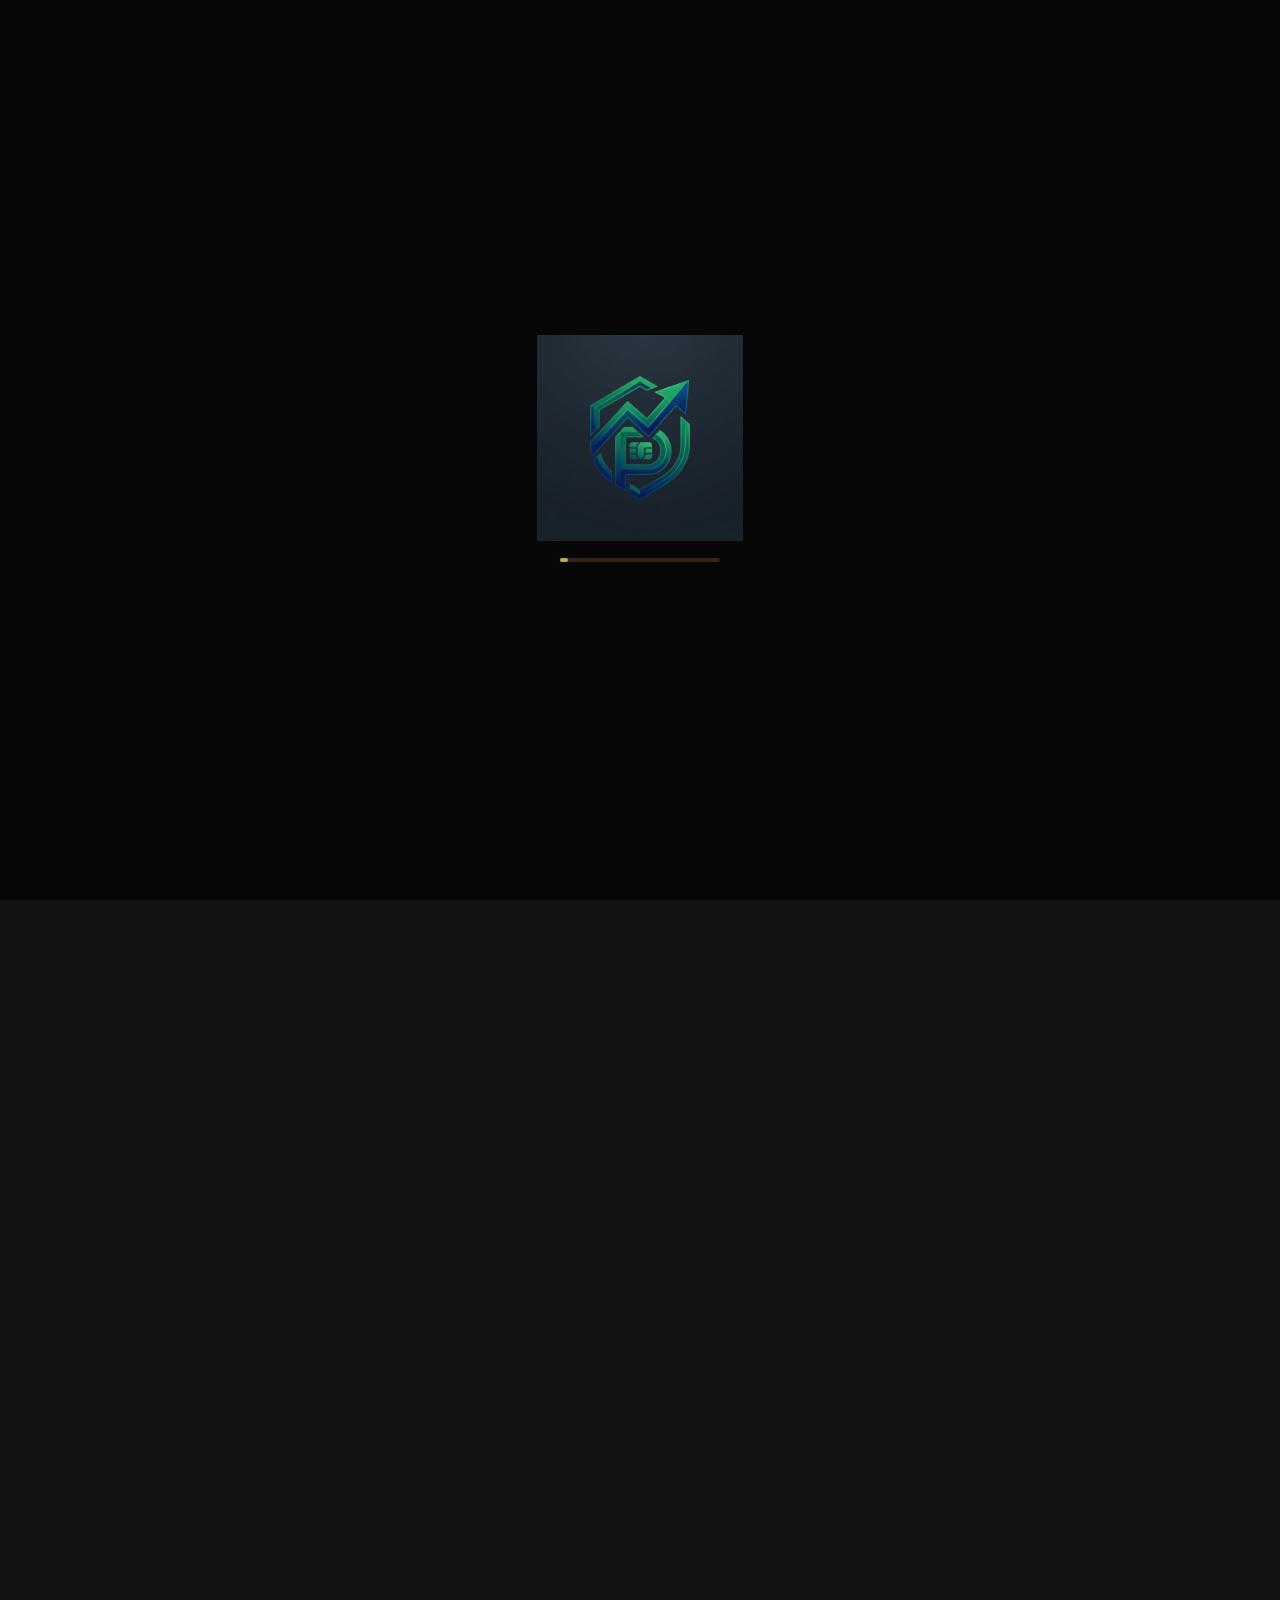
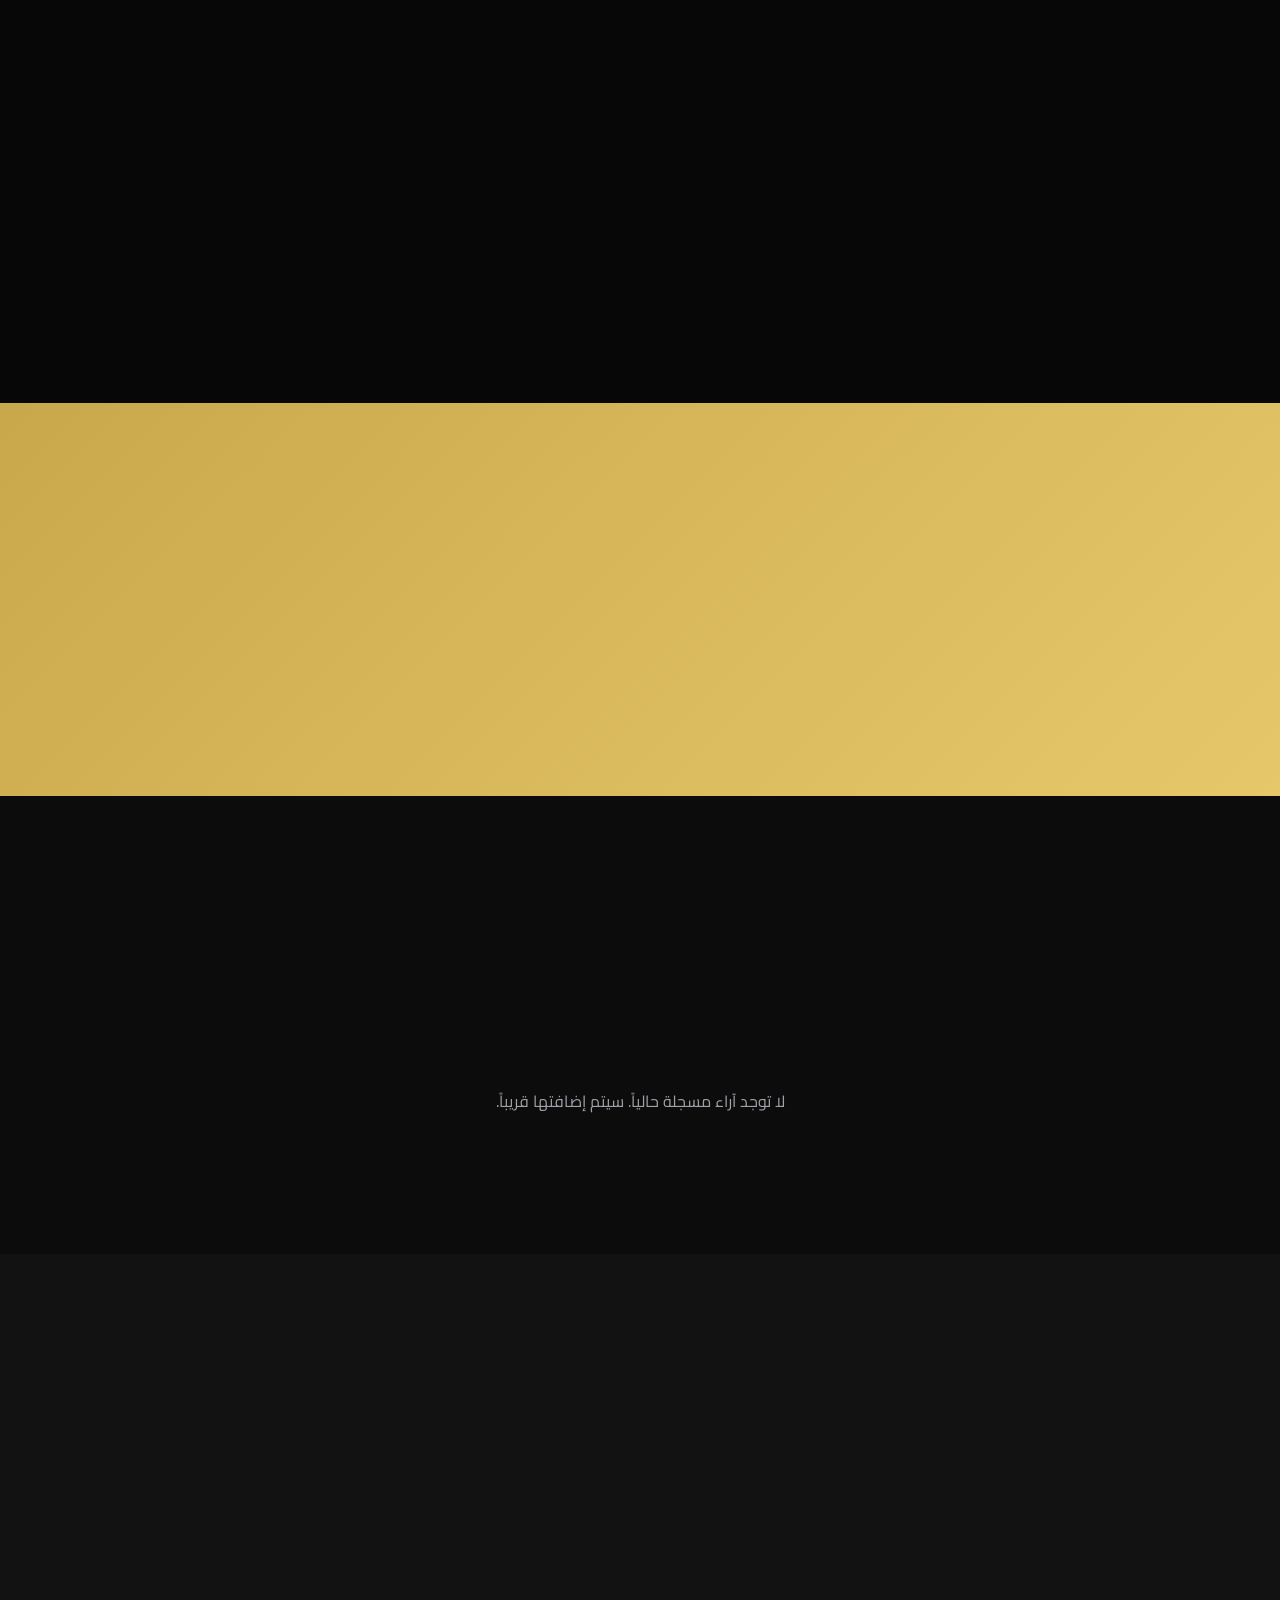
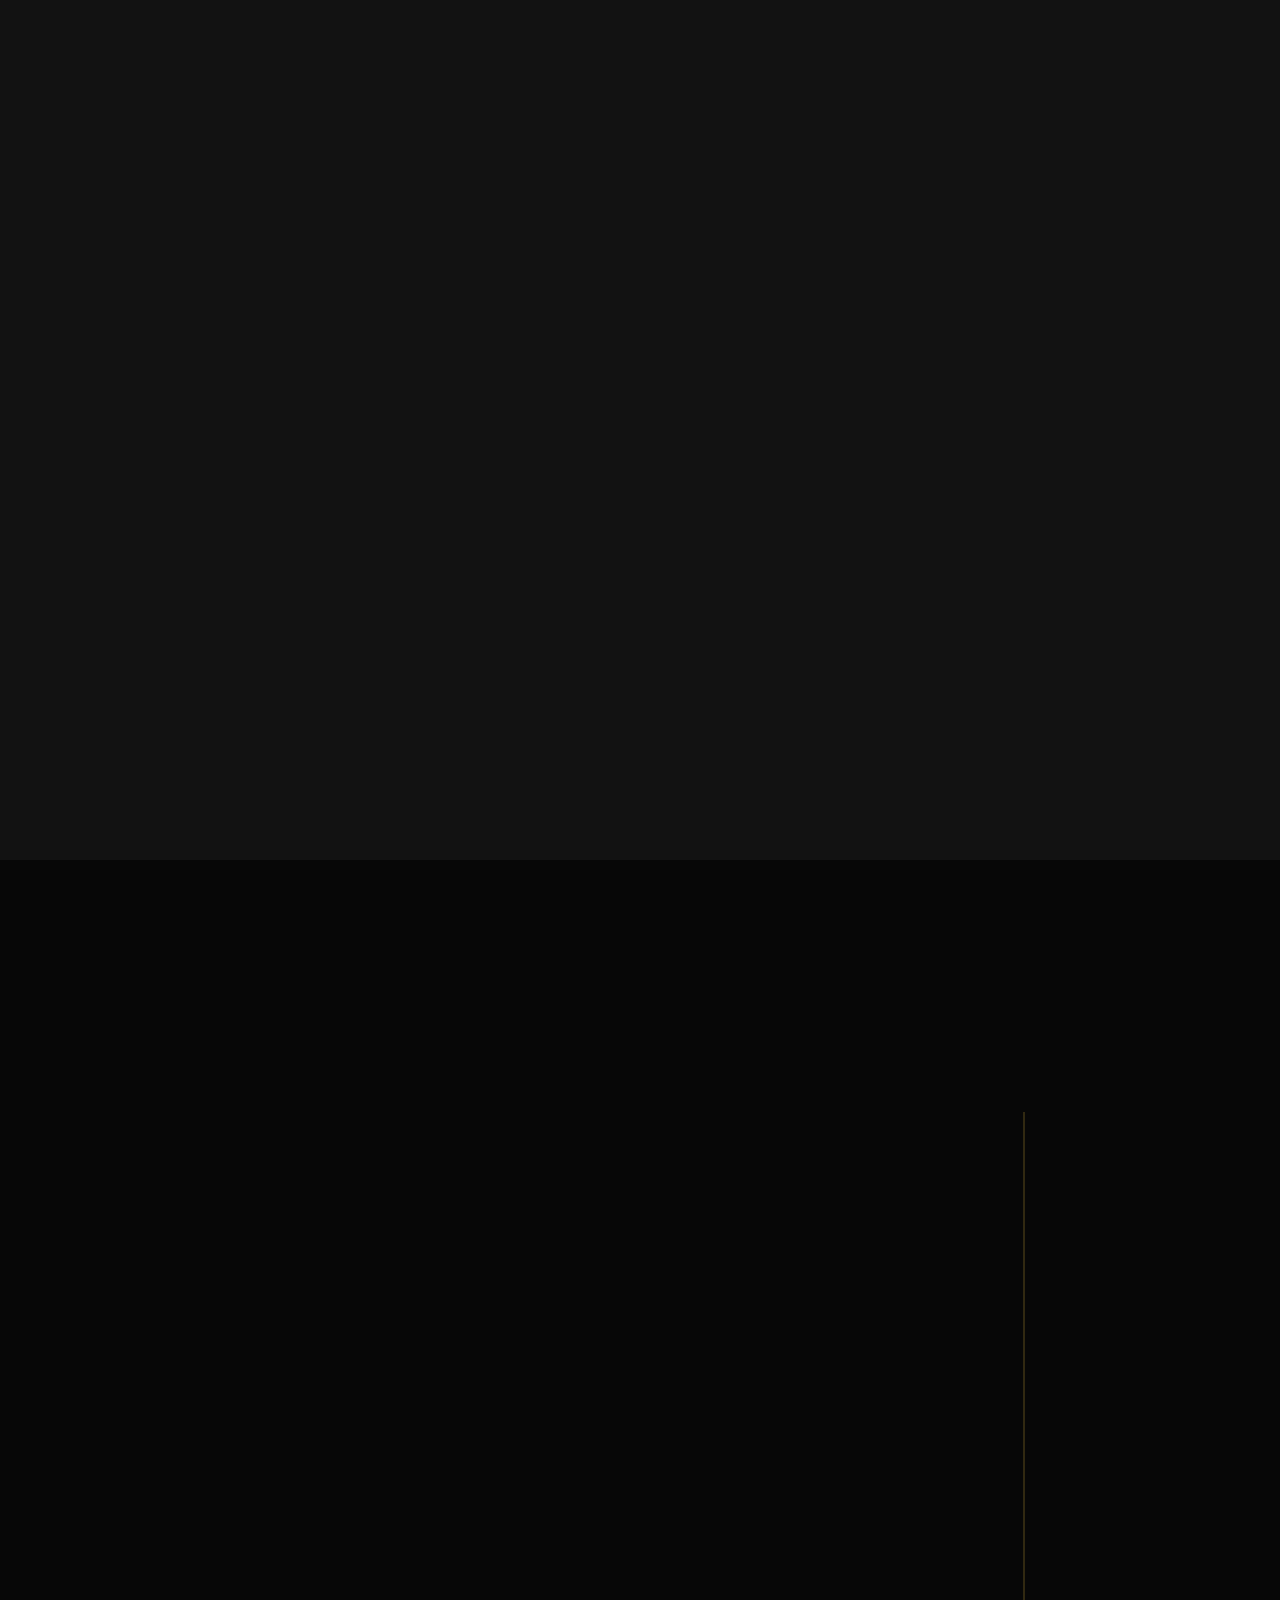
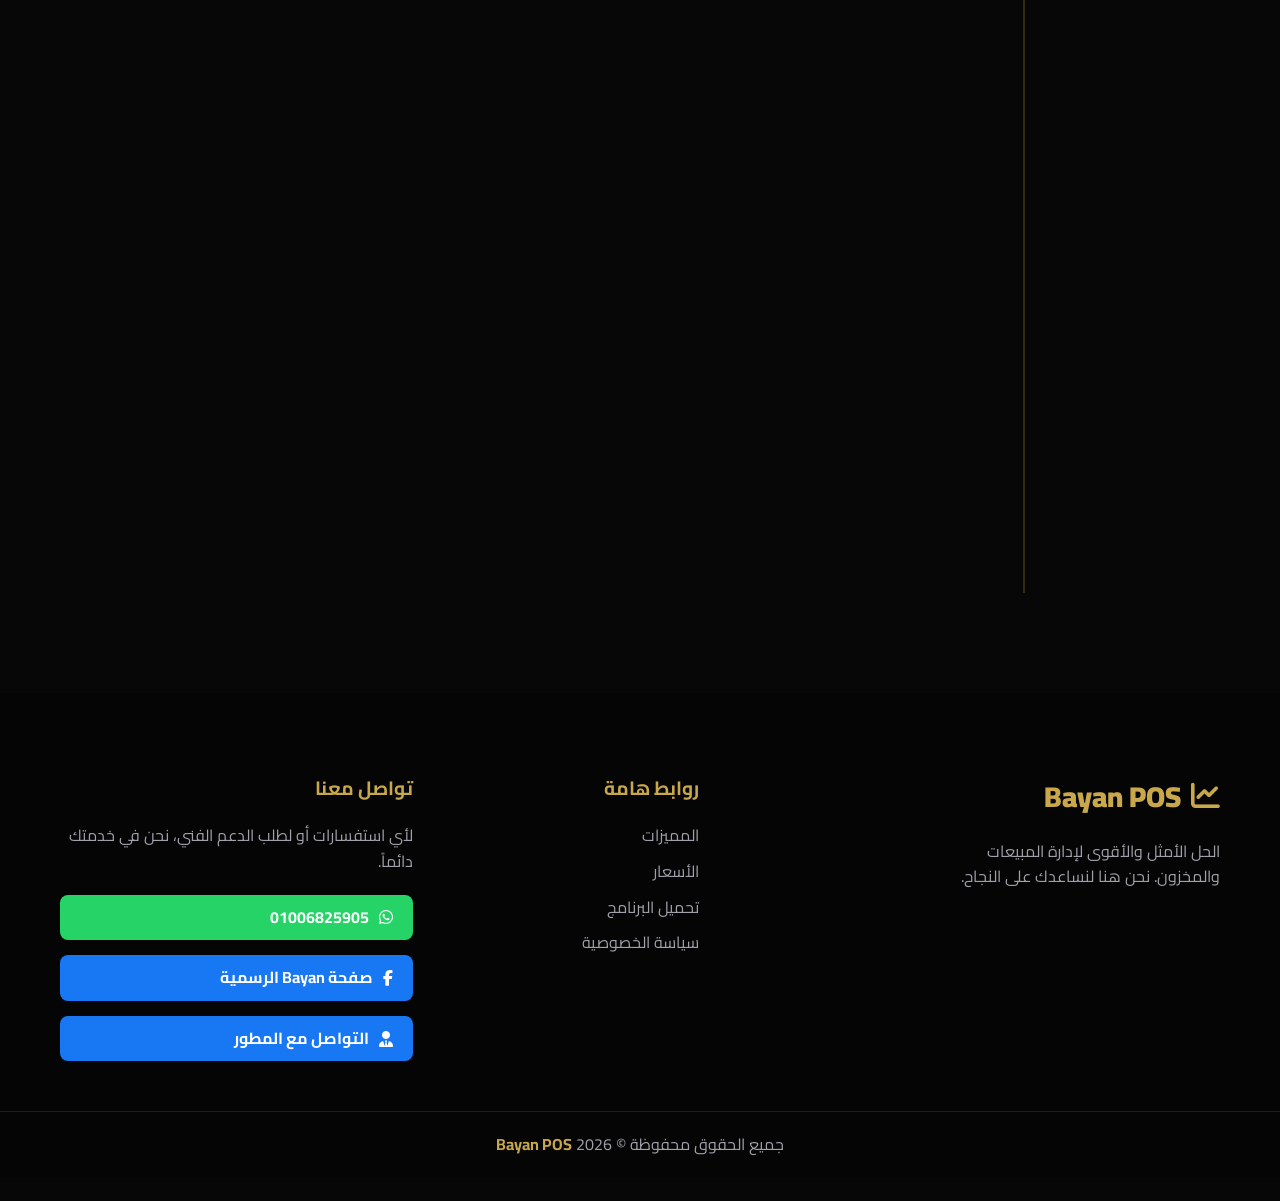
==== index.html @ c4ba43f7 "Add files via upload" ====
<!DOCTYPE html>
<html lang="ar" dir="rtl">

<head>
    <meta charset="UTF-8">
    <meta name="viewport" content="width=device-width, initial-scale=1.0">
    <title>Bayan POS | نظام الكاشير وإدارة الأعمال الأقوى</title>
    <link rel="stylesheet" href="style.css?v=2">
    <link href="https://fonts.googleapis.com/css2?family=Cairo:wght@400;600;800;900&display=swap" rel="stylesheet">
    <link rel="stylesheet" href="https://cdnjs.cloudflare.com/ajax/libs/font-awesome/6.4.0/css/all.min.css">

    <!-- Google tag (gtag.js) -->
    <script async src="https://www.googletagmanager.com/gtag/js?id=G-M8Q3DVTP42"></script>
    <script>
        window.dataLayer = window.dataLayer || [];
        function gtag(){dataLayer.push(arguments);}
        gtag('js', new Date());

        gtag('config', 'G-M8Q3DVTP42');
    </script>
</head>

<body>

    <!-- Preloader -->
    <div class="preloader" id="preloader">
        <div class="loader-content">
            <img src="images/bayan_logo.png" alt="Bayan POS Logo" class="loader-logo">
            <div class="loader-bar"></div>
        </div>
    </div>

    <!-- Top Announcement Bar -->
    <div class="top-announcement-bar" style="background: linear-gradient(90deg, #5e3370, #10b981); color: white; text-align: center; padding: 10px 15px; font-weight: bold; font-size: 0.95rem; display: flex; align-items: center; justify-content: center; gap: 10px; box-shadow: 0 4px 15px rgba(0,0,0,0.2);">
        <span>🚀 <strong>نسخة الويندوز v1.0.1 المستقرة والعملية 100% متوفرة الآن!</strong> نوصي بها لتجربة كاشير احترافية وسريعة بدون إنترنت مع تحديثات تلقائية دورية مباشرة.</span>
        <a href="#downloadModal" class="download-btn" data-platform="windows" style="background: #fbbf24; color: #1e293b; padding: 4px 14px; border-radius: 20px; text-decoration: none; font-size: 0.85rem; font-weight: 900; box-shadow: 0 2px 8px rgba(0,0,0,0.2); cursor: pointer;">تحميل الويندوز 💻</a>
    </div>

    <!-- Navbar -->
    <nav class="navbar">
        <div class="container nav-container">
            <div class="logo">
                <img src="images/bayan_logo.png" alt="شعار بيان" class="nav-logo-img">
                <span dir="ltr">Bayan <span>POS</span></span>
            </div>
            <ul class="nav-links">
                <li><a href="#features">المميزات</a></li>
                <li><a href="#screens">صور البرنامج</a></li>
                <li><a href="#pricing">الباقات والأسعار</a></li>
                <li><a href="#reviews">آراء العملاء</a></li>
                <li><a href="#faq">الأسئلة الشائعة</a></li>
                <li><a href="#roadmap">مراحل التطوير</a></li>
                <li><a href="#contact">التواصل</a></li>
            </ul>
            <div class="nav-actions">
                <button id="themeToggle" class="theme-toggle-btn" title="تغيير وضع الإضاءة">
                    <i class="fa-solid fa-moon"></i>
                </button>
                <div class="mobile-menu-btn">
                    <i class="fa-solid fa-bars"></i>
                </div>
            </div>
        </div>
    </nav>

    <!-- Hero Section -->
    <header class="hero" id="home">
        <div class="container hero-container">
            <div class="hero-content">
                <div class="badge" style="background: linear-gradient(90deg, rgba(94,51,112,0.2), rgba(16,185,129,0.2)); border: 1px solid #10b981; color: #10b981; font-weight: 800; font-size: 0.95rem; padding: 6px 16px; border-radius: 20px;">🚀 الإصدار الجديد 1.0.1 (المستقر متاح الآن) - تم التحديث اليوم 22/7/2026 ✨</div>
                <h1><span class="gold-title">نظام كاشير وإدارة أعمال</span> <span>متكامل واحترافي</span></h1>
                <p>إدارة مبيعاتك، مخازنك، حسابات الموردين والعملاء، وتقارير أرباحك في مكان واحد. Bayan POS هو خيارك
                    الأمثل لتنمية نشاطك التجاري بكل سهولة وسرعة.</p>
                <div class="hero-buttons">
                    <a href="#" class="btn-primary btn-large btn-purple-glow download-btn" data-platform="windows"><i class="fa-solid fa-download"></i> تحميل نسخة الويندوز المستقرة</a>
                </div>
            </div>
            <div class="hero-image">
                <div class="glass-mockup promo-banner">
                    <img src="images/dashboard_new.png" alt="Bayan POS Dashboard">
                </div>
            </div>
        </div>
    </header>

    <!-- Features Section -->
    <section class="features" id="features">
        <div class="container">
            <div class="section-title">
                <h2>لماذا تختار <span>Bayan POS</span>؟</h2>
                <p>كل ما تحتاجه لإدارة نشاطك التجاري بدقة وبدون تعقيد</p>
            </div>
            <div class="features-grid">
                <div class="feature-card">
                    <div class="icon-wrapper"><i class="fa-solid fa-cash-register"></i></div>
                    <h3>مبيعات سريعة وسلسة</h3>
                    <p>شاشة بيع ذكية وسريعة الاستجابة تمكنك من تسجيل طلباتك وإتمام عمليات البيع في ثوانٍ معدودة، حتى في
                        أوقات الذروة.</p>
                </div>
                <div class="feature-card">
                    <div class="icon-wrapper"><i class="fa-solid fa-boxes-stacked"></i></div>
                    <h3>إدارة مخزون دقيقة</h3>
                    <p>تتبع دقيق لحركة الأصناف، تنبيهات بالنواقص، وتقارير جرد شاملة تضمن لك عدم توقف عملك أو فقدان أي
                        بضاعة.</p>
                </div>
                <div class="feature-card">
                    <div class="icon-wrapper"><i class="fa-solid fa-users"></i></div>
                    <h3>إدارة العملاء والموردين</h3>
                    <p>سجل شامل لبيانات عملائك ومورديك، متابعة الديون، وتسديد الدفعات مع كشوف حساب تفصيلية لكل جهة.</p>
                </div>
                <div class="feature-card">
                    <div class="icon-wrapper"><i class="fa-solid fa-chart-pie"></i></div>
                    <h3>تقارير ذكية وشاملة</h3>
                    <p>احصل على تقارير تفصيلية عن الأرباح والمصروفات وصافي الدخل لتتمكن من اتخاذ القرارات الصحيحة لنمو
                        عملك.</p>
                </div>
                <div class="feature-card">
                    <div class="icon-wrapper"><i class="fa-solid fa-print"></i></div>
                    <h3>طباعة فواتير احترافية</h3>
                    <p>دعم لكافة أنواع طابعات الكاشير، مع تصميمات فواتير أنيقة يمكن تخصيصها لتشمل شعار متجرك وبياناتك.
                    </p>
                </div>
                <div class="feature-card">
                    <div class="icon-wrapper"><i class="fa-solid fa-shield-halved"></i></div>
                    <h3>نظام صلاحيات آمن</h3>
                    <p>حدد صلاحيات كل موظف بدقة (مدير، كاشير، محاسب) مع نظام ورديات يحسب عجز أو زيادة النقدية لكل
                        مستخدم.</p>
                </div>
                <div class="feature-card">
                    <div class="icon-wrapper"><i class="fa-solid fa-cloud-arrow-up"></i></div>
                    <h3>النسخ الاحتياطي</h3>
                    <p>تأمين كامل لبياناتك ومبيعاتك من خلال نظام نسخ احتياطي تلقائي يضمن عدم فقدان أي معلومة مهما حدث
                        لجهازك.</p>
                </div>
                <div class="feature-card">
                    <div class="icon-wrapper"><i class="fa-solid fa-robot"></i></div>
                    <h3>مساعد الذكاء الاصطناعي <span style="font-size: 0.8rem; background: rgba(255,152,0,0.1); color: #ff9800; padding: 2px 8px; border-radius: 10px; vertical-align: middle;">قريباً</span></h3>
                    <p>استفد من قوة الذكاء الاصطناعي في تحليل مبيعاتك ونشاطك، وتوقع المنتجات الأكثر طلباً لزيادة أرباحك وتوجيه قراراتك.</p>
                </div>
                <div class="feature-card">
                    <div class="icon-wrapper"><i class="fa-solid fa-vault"></i></div>
                    <h3>إدارة المصروفات والخزينة</h3>
                    <p>تسجيل دقيق لكافة مصروفاتك اليومية والشهرية، مع متابعة لحظية لرصيد الخزينة وحركة الأموال الواردة والصادرة.</p>
                </div>
                <div class="feature-card">
                    <div class="icon-wrapper"><i class="fa-solid fa-barcode"></i></div>
                    <h3>دعم وطباعة الباركود</h3>
                    <p>توليد تلقائي للباركود للأصناف، مع إمكانية طباعة ملصقات الباركود بمقاسات مختلفة لتسهيل وتسريع عملية البيع.</p>
                </div>
                <div class="feature-card">
                    <div class="icon-wrapper"><i class="fa-solid fa-file-invoice-dollar"></i></div>
                    <h3>دعم ضريبة القيمة المضافة</h3>
                    <p>حساب تلقائي للضرائب على الفواتير، مع استخراج تقارير ضريبية دقيقة لتسهيل تقديم إقراراتك الضريبية.</p>
                </div>
                <div class="feature-card">
                    <div class="icon-wrapper"><i class="fa-solid fa-rotate-left"></i></div>
                    <h3>إدارة المرتجعات بسهولة</h3>
                    <p>معالجة سريعة لمرتجعات العملاء واستبدال الأصناف مع تسوية الحسابات والمخزن تلقائياً وبكل دقة.</p>
                </div>

            </div>
        </div>
    </section>

    <!-- Video Demo Section -->
    <section class="video-demo" id="demo">
        <div class="container">
            <div class="section-title">
                <h2>شاهد <span>البرنامج</span> عملياً</h2>
                <p>تعرف على مدى سهولة وسرعة استخدام نظام Bayan POS في هذا الفيديو القصير</p>
            </div>
            <div class="video-wrapper reveal-up">
                <!-- استبدل رابط اليوتيوب هنا برابط الفيديو الخاص بك -->
                <iframe src="https://www.youtube.com/embed/YOUR_VIDEO_ID" title="Bayan POS Demo" frameborder="0" allow="accelerometer; autoplay; clipboard-write; encrypted-media; gyroscope; picture-in-picture" allowfullscreen></iframe>
            </div>
        </div>
    </section>

    <!-- Screenshots Section -->
    <section class="screens" id="screens">
        <div class="container">
            <div class="section-title">
                <h2>نظرة داخل <span>البرنامج</span></h2>
                <p>تصميم عصري يريح العين ويسهل العمل اليومي (10 صور من داخل التطبيق)</p>
            </div>
            <div class="screens-grid">
                <div class="screen-card">
                    <img src="images/login_screen.png" alt="شاشة تسجيل الدخول الآمنة">
                    <div class="screen-info">
                        <h4>شاشة تسجيل الدخول الآمنة</h4>
                        <p>واجهة دخول ذكية وسلسة تتيح اختيار المستخدم والفرع والتحويل بين الخصائص الأمنية.</p>
                    </div>
                </div>
                <div class="screen-card">
                    <img src="images/dashboard_new.png" alt="لوحة التحكم الرئيسية (Dashboard)">
                    <div class="screen-info">
                        <h4>لوحة التحكم الرئيسية</h4>
                        <p>وصول سريع وفوري لجميع عمليات البيع، الصرف، القبض، الجرد، وإدارة مبيعاتك اليومية.</p>
                    </div>
                </div>
                <div class="screen-card">
                    <img src="images/inventory_details.png" alt="أرصدة المخازن التفصيلية">
                    <div class="screen-info">
                        <h4>أرصدة المخازن التفصيلية</h4>
                        <p>متابعة فورية للكميات والقيم المالية في كافة الفروع بلمحة واحدة</p>
                    </div>
                </div>
                <div class="screen-card">
                    <img src="images/item_inquiry.png" alt="استعلام الأصناف">
                    <div class="screen-info">
                        <h4>استعلام سريع وذكي للأصناف</h4>
                        <p>بحث لحظي برقم الباركود أو الاسم مع تفاصيل الأسعار وتوزيع الكميات</p>
                    </div>
                </div>
                <div class="screen-card">
                    <img src="images/cash_in.png" alt="إذن قبض نقدية">
                    <div class="screen-info">
                        <h4>سندات القبض النقدية</h4>
                        <p>إدارة المدفوعات المستلمة من العملاء وحسابات الذمم بكل دقة</p>
                    </div>
                </div>
                <div class="screen-card">
                    <img src="images/cash_out.png" alt="إذن صرف نقدية">
                    <div class="screen-info">
                        <h4>سندات الصرف والمصروفات</h4>
                        <p>تسجيل المصروفات والمدفوعات للموردين بشكل مفصل ومحاسبي</p>
                    </div>
                </div>
                <div class="screen-card">
                    <img src="images/adjustments.png" alt="تسوية الجرد">
                    <div class="screen-info">
                        <h4>تسويات الجرد الدقيقة</h4>
                        <p>أدوات متقدمة لتسوية العجز والزيادة وضبط أرصدة المخازن</p>
                    </div>
                </div>
                <div class="screen-card">
                    <img src="images/daily_report.png" alt="تقرير الحركة اليومية">
                    <div class="screen-info">
                        <h4>تقرير الحركة اليومية</h4>
                        <p>ملخص شامل للإيرادات، المصروفات، وصافي الأرباح في نهاية اليوم</p>
                    </div>
                </div>
                <div class="screen-card">
                    <img src="images/ai_assistant.png" alt="مساعد الذكاء الاصطناعي">
                    <div class="screen-info">
                        <h4>مساعد بيان الذكي (AI) <span style="font-size: 0.8rem; opacity: 0.8; color: var(--accent-color);">(قريباً)</span></h4>
                        <p>تحليل ذكي لبياناتك ومبيعاتك لتوجيه قراراتك لزيادة الأرباح</p>
                    </div>
                </div>
                <div class="screen-card">
                    <img src="images/accounts.png" alt="إدارة حسابات العملاء والموردين">
                    <div class="screen-info">
                        <h4>إدارة العملاء والموردين</h4>
                        <p>كشوف حساب تفصيلية، أرصدة دائنة ومدينة، وإدارة شاملة للديون</p>
                    </div>
                </div>
            </div>
        </div>
    </section>

    <!-- Pricing Section -->
    <section class="pricing" id="pricing">
        <div class="container">
            <div class="section-title">
                <h2>الباقات <span>والأسعار</span></h2>
                <p>اختر الباقة التي تناسب حجم وطبيعة عملك</p>
            </div>
            <div class="pricing-grid">
                <div class="price-card">
                    <div class="plan-name">🌱 النسخة التجريبية</div>
                    <div class="plan-price">مجاناً<span>0 ج.م</span></div>
                    <ul class="plan-features">
                        <li><i class="fa-solid fa-check"></i> جميع أقسام البرنامج تعمل</li>
                        <li><i class="fa-solid fa-check"></i> استخدام حتى 200 فاتورة</li>
                        <li><i class="fa-solid fa-check"></i> بدون الحاجة لتفعيل مسبق</li>
                        <li><i class="fa-solid fa-check"></i> تجربة عملية كاملة قبل الشراء</li>
                    </ul>
                    <a href="#download" class="btn-secondary outline">حمل النسخة وجربها</a>
                </div>
                <div class="price-card">
                    <div class="plan-name">🌱 الباقة الشهرية</div>
                    <div class="plan-price">200<span>ج.م / شهرياً</span></div>
                    <ul class="plan-features">
                        <li><i class="fa-solid fa-check"></i> إدارة مبيعات ومشتريات احترافية</li>
                        <li><i class="fa-solid fa-check"></i> عدد فواتير غير محدود ♾️</li>
                        <li><i class="fa-solid fa-check"></i> نظام مخازن وحسابات متكامل</li>
                        <li style="font-weight: bold; color: #ff9800; background: rgba(255,152,0,0.1); padding: 5px 10px; border-radius: 8px;"><i class="fa-solid fa-check" style="color: #ff9800;"></i> ✨ ميزة الذكاء الاصطناعي 🤖 <span style="font-size: 0.8rem; background: #ff9800; color: #fff; padding: 2px 6px; border-radius: 5px;">قريباً</span></li>
                        <li><i class="fa-solid fa-check"></i> دعم فني وتحديثات مستمرة</li>
                    </ul>
                    <a href="#download" class="btn-secondary outline">اشترك الآن</a>
                </div>
                <div class="price-card">
                    <div class="plan-name">🚀 الباقة السنوية</div>
                    <div class="plan-price">1500<span>ج.م / سنوياً</span></div>
                    <ul class="plan-features">
                        <li><i class="fa-solid fa-check"></i> كافة مميزات الباقة الأساسية</li>
                        <li><i class="fa-solid fa-check"></i> عدد فواتير غير محدود ♾️</li>
                        <li style="font-weight: bold; color: #ff9800; background: rgba(255,152,0,0.1); padding: 5px 10px; border-radius: 8px;"><i class="fa-solid fa-check" style="color: #ff9800;"></i> ✨ ميزة الذكاء الاصطناعي 🤖 <span style="font-size: 0.8rem; background: #ff9800; color: #fff; padding: 2px 6px; border-radius: 5px;">قريباً</span></li>
                        <li><i class="fa-solid fa-check"></i> نسخ احتياطي تلقائي</li>
                        <li><i class="fa-solid fa-check"></i> 💰 خصم مميز: وفر أكثر من 900 جنيه!</li>
                    </ul>
                    <a href="#download" class="btn-primary">اشترك الآن</a>
                </div>
                <div class="price-card">
                    <div class="plan-name">👑 الباقة مدى الحياة</div>
                    <div class="plan-price">3800<span>ج.م / مـدى الحـيـاة</span></div>
                    <ul class="plan-features">
                        <li><i class="fa-solid fa-check"></i> امتلاك البرنامج للأبد (بدون اشتراك)</li>
                        <li><i class="fa-solid fa-check"></i> عدد فواتير غير محدود ♾️</li>
                        <li style="font-weight: bold; color: #ff9800; background: rgba(255,152,0,0.1); padding: 5px 10px; border-radius: 8px;"><i class="fa-solid fa-check" style="color: #ff9800;"></i> ✨ ميزة الذكاء الاصطناعي 🤖 <span style="font-size: 0.8rem; background: #ff9800; color: #fff; padding: 2px 6px; border-radius: 5px;">قريباً</span></li>
                        <li><i class="fa-solid fa-check"></i> دعم فني شامل مدى الحياة</li>
                        <li><i class="fa-solid fa-check"></i> ⚡ "اشتري دماغك": مرة واحدة وللأبد!</li>
                    </ul>
                    <a href="#download" class="btn-secondary outline">اشترك الآن</a>
                </div>
            </div>
        </div>
    </section>

    <!-- Download CTA -->
    <section class="download-cta" id="download">
        <div class="container">
            <div class="cta-content">
                <h2>هل أنت مستعد لنقل نشاطك لمستوى آخر؟</h2>
                <p>حمل النسخة الآن وابدأ في إدارة عملك باحترافية تامة. متاح للكمبيوتر وأنظمة الويندوز.</p>
                <div class="cta-buttons" style="display: flex; gap: 20px; justify-content: center; flex-wrap: wrap;">
                    <a href="#" class="btn-primary btn-large download-btn" data-platform="windows" style="background-color: #0078D7; border-color: #0078D7;">
                        <i class="fa-brands fa-windows"></i>
                        <span>تحميل لنظام ويندوز<small>الإصدار 1.0.0 (64-bit)</small></span>
                    </a>
                    <a href="#" class="btn-primary btn-large download-btn" data-platform="android" style="background-color: #3DDC84; border-color: #3DDC84; color: #000;">
                        <i class="fa-brands fa-android" style="color: #000;"></i>
                        <span style="color: #000;">تحميل لنظام أندرويد<small style="color: #333;">متوفر للهواتف والتابلت</small></span>
                    </a>
                </div>
            </div>
        </div>
    </section>

    <!-- Reviews Section -->
    <section class="reviews" id="reviews">
        <div class="container">
            <div class="section-title">
                <h2>آراء <span>العملاء</span></h2>
                <p>ماذا يقول شركاء النجاح عن نظام Bayan POS؟</p>
            </div>
            <div class="reviews-grid" id="reviewsContainer">
                <!-- المراجعات ستظهر هنا تلقائياً عن طريق الجافاسكريبت -->
                <div style="text-align: center; grid-column: 1 / -1; color: var(--text-gray); padding: 40px;">
                    <i class="fa-solid fa-spinner fa-spin fa-2x" style="color: var(--accent-color); margin-bottom: 15px;"></i>
                    <p>جاري تحميل آراء العملاء...</p>
                </div>
            </div>
        </div>
    </section>

    <!-- FAQ Section -->
    <section class="faq" id="faq">
        <div class="container">
            <div class="section-title">
                <h2>الأسئلة <span>الشائعة</span></h2>
                <p>كل ما تريد معرفته عن نظام Bayan POS</p>
            </div>
            <div class="faq-list">
                <div class="faq-item highlight-faq" style="border: 2px solid #10b981; background: rgba(16, 185, 129, 0.05); border-radius: 12px; margin-bottom: 15px;">
                    <div class="faq-question">
                        <h3 style="color: #10b981;">هل سأحتاج لإعادة تثبيت البرنامج أو دفع مبالغ إضافية للحصول على التحديثات؟ <span class="badge-important" style="background: #10b981; color: white; padding: 2px 8px; border-radius: 10px; font-size: 0.8rem;">🔄 تحديث تلقائي</span></h3>
                        <i class="fa-solid fa-chevron-down"></i>
                    </div>
                    <div class="faq-answer">
                        <p style="font-size: 1rem; line-height: 1.7; color: #334155;"><strong>لا إطلاقاً، بمجرد استلامك وتثبيتك لبرنامج بيان POS، ستتلقى التحديثات والتطويرات المستمرة مجاناً وتلقائياً مباشرة داخل البرنامج كل شهر إلى شهر ونصف دون أي تدخل منك ودون الحاجة لإعادة التثبيت!</strong></p>
                    </div>
                </div>
                <div class="faq-item">
                    <div class="faq-question">
                        <h3>هل يعمل البرنامج بدون إنترنت؟</h3>
                        <i class="fa-solid fa-chevron-down"></i>
                    </div>
                    <div class="faq-answer">
                        <p>نعم بالتأكيد! يمكنك استخدام البرنامج وإتمام كافة عمليات البيع وإدارة المخزون بشكل كامل
                            (Offline) بدون الحاجة للاتصال بالإنترنت.</p>
                    </div>
                </div>
                <div class="faq-item">
                    <div class="faq-question">
                        <h3>هل يوجد نسخة تجريبية قبل الشراء؟</h3>
                        <i class="fa-solid fa-chevron-down"></i>
                    </div>
                    <div class="faq-answer">
                        <p>نعم، نوفر لك فترة تجريبية لتتمكن من استخدام البرنامج والتعرف على مميزاته ومدى ملاءمته لعملك
                            قبل اتخاذ قرار الشراء. لك الحق في استخدام 200 فاتورة كحد أقصى خلال الفترة التجريبية.</p>
                    </div>
                </div>
                <div class="faq-item">
                    <div class="faq-question">
                        <h3>ما هي أنواع الأنشطة التي يدعمها البرنامج؟</h3>
                        <i class="fa-solid fa-chevron-down"></i>
                    </div>
                    <div class="faq-answer">
                        <p>البرنامج مصمم ليكون مرناً ويناسب معظم الأنشطة التجارية مثل: السوبر ماركت، محلات الملابس،
                            المطاعم، المقاهي، الصيدليات، ومحلات الأجهزة والإلكترونيات.</p>
                    </div>
                </div>
                <div class="faq-item">
                    <div class="faq-question">
                        <h3>هل يمكنني إضافة طابعات فواتير؟</h3>
                        <i class="fa-solid fa-chevron-down"></i>
                    </div>
                    <div class="faq-answer">
                        <p>نعم، البرنامج يدعم التوصيل الفوري لجميع أنواع طابعات الفواتير الحرارية وأدراج النقدية (Cash
                            Drawers).</p>
                    </div>
                </div>
                <div class="faq-item">
                    <div class="faq-question">
                        <h3>هل بياناتي ومبيعاتي في أمان؟</h3>
                        <i class="fa-solid fa-chevron-down"></i>
                    </div>
                    <div class="faq-answer">
                        <p>بكل تأكيد. يوفر البرنامج ميزة النسخ الاحتياطي السحابي التلقائي والمحلي لضمان عدم ضياع أي
                            بيانات حتى في حالة تلف الجهاز.</p>
                    </div>
                </div>
                <div class="faq-item">
                    <div class="faq-question">
                        <h3>هل يمكنني استخدام البرنامج على أكثر من جهاز؟</h3>
                        <i class="fa-solid fa-chevron-down"></i>
                    </div>
                    <div class="faq-answer">
                        <p>نعم، يدعم البرنامج ربط عدة أجهزة معاً على نفس الشبكة المحلية، مما يتيح لك تشغيل أكثر من نقطة
                            بيع في نفس الوقت.</p>
                    </div>
                </div>
                <div class="faq-item">
                    <div class="faq-question">
                        <h3>ماذا لو واجهتني مشكلة أثناء استخدام البرنامج؟</h3>
                        <i class="fa-solid fa-chevron-down"></i>
                    </div>
                    <div class="faq-answer">
                        <p>لدينا فريق دعم فني متخصص جاهز لمساعدتك طوال أيام الأسبوع والرد على استفساراتك وحل أي مشكلة عن
                            بُعد فوراً.</p>
                    </div>
                </div>
                <div class="faq-item">
                    <div class="faq-question">
                        <h3>هل يمكنني نقل ترخيص البرنامج لجهاز جديد؟</h3>
                        <i class="fa-solid fa-chevron-down"></i>
                    </div>
                    <div class="faq-answer">
                        <p>نعم، في حال قمت بتغيير جهازك أو تعرض للتلف، يمكنك التواصل مع الدعم الفني لإلغاء التفعيل
                            القديم ونقله للجهاز الجديد بكل سهولة.</p>
                    </div>
                </div>
                <div class="faq-item highlight-faq">
                    <div class="faq-question">
                        <h3>هل أحتاج للاتصال بالإنترنت بشكل دائم؟ <span class="badge-important">🔥 هام جداً</span></h3>
                        <i class="fa-solid fa-chevron-down"></i>
                    </div>
                    <div class="faq-answer">
                        <p><strong>لا، البرنامج يعمل بالكامل بدون إنترنت (Offline).</strong> الإنترنت يكون مطلوباً
                            <u>فقط</u> لتفعيل النسخة أول مرة، أو لتلقي التحديثات التلقائية المباشرة.</p>
                    </div>
                </div>
            </div>
        </div>
    </section>

    <!-- Roadmap Section -->
    <section class="roadmap" id="roadmap">
        <div class="container">
            <div class="section-title">
                <h2>مراحل تطوير <span>التطبيق</span></h2>
                <p>اضغط على أي مرحلة لاستعراض التحديثات والتحسينات المنجزة بها</p>
            </div>
            
            <div class="timeline">
                <!-- 1. First Phase: v1.0.0 (15 July 2026) -->
                <div class="timeline-item active collapsible-timeline">
                    <div class="timeline-dot">
                        <i class="fa-solid fa-rocket"></i>
                    </div>
                    <div class="timeline-content">
                        <div class="timeline-header" onclick="toggleTimelineItem(this)">
                            <div style="flex:1;">
                                <div class="timeline-date">تم الإصدار (15 يوليو 2026)</div>
                                <h3 style="margin: 0; font-size: 1.25rem;">الإصدار الأول v1.0.0 🚀</h3>
                            </div>
                            <div class="timeline-toggle-btn"><i class="fa-solid fa-chevron-down"></i></div>
                        </div>
                        <div class="timeline-details">
                            <p style="margin-top: 10px; color: #475569;">تم إطلاق النسخة النهائية والمستقرة الأولى من النظام للويندوز بنجاح. تتضمن مراجعة شاملة للواجهات، اختبار الأداء، وضمان تجربة مستخدم سلسة واحترافية.</p>
                            <div class="timeline-tags" style="margin-top: 10px;">
                                <span>يعمل بدون إنترنت (Offline)</span>
                                <span>استقرار وأمان للبيانات</span>
                                <span>سرعة فائقة في البيع</span>
                            </div>
                        </div>
                    </div>
                </div>

                <!-- 2. Second Phase: v1.0.1 Today (22 July 2026) -->
                <div class="timeline-item active collapsible-timeline open" style="border-right: 4px solid #10b981; margin-top: 20px;">
                    <div class="timeline-dot" style="background: #10b981;">
                        <i class="fa-solid fa-wand-magic-sparkles"></i>
                    </div>
                    <div class="timeline-content">
                        <div class="timeline-header" onclick="toggleTimelineItem(this)">
                            <div style="flex:1;">
                                <div class="timeline-date" style="color: #10b981; font-weight: bold;">تم الإصدار (22 يوليو 2026 - الإصدار 1.0.1) 🌟</div>
                                <h3 style="color: #10b981; margin: 0; font-size: 1.25rem;">الإصدار v1.0.1 - التدوير التلقائي والتحديثات المستقرة 🛠️</h3>
                            </div>
                            <div class="timeline-toggle-btn" style="color: #10b981;"><i class="fa-solid fa-chevron-down"></i></div>
                        </div>
                        <div class="timeline-details">
                            <p style="font-weight: bold; color: #334155; margin-top: 10px; margin-bottom: 8px;">أبرز التحسينات والتطويرات المنجزة في هذا الإصدار:</p>
                            <ul style="list-style: none; padding: 0; font-size: 0.95rem; line-height: 1.8; color: #334155;">
                                <li style="margin-bottom: 6px;">⚡ <strong>قسم النسخ الاحتياطية:</strong> تم تطوير الإدارة التلقائية للنسخ الاحتياطية وتدوير الملفات مع ميزة فتح المجلد المباشر.</li>
                                <li style="margin-bottom: 6px;">⚡ <strong>قسم كشف الحساب التفصيلي:</strong> تم تحسين أداء وسلاسة التقرير وإضافة عمود تاريخ التعديل والخصم وإصلاح زر الإغلاق.</li>
                                <li style="margin-bottom: 6px;">⚡ <strong>قسم المخازن والأصناف:</strong> تم تحسين وتثبيت جداول أرصدة المخازن لضمان الاستجابة السريعة ومنع أي اهتزاز.</li>
                                <li style="margin-bottom: 6px;">⚡ <strong>قسم الصلاحيات والمبيعات:</strong> تم تحسين استقرار صلاحيات التاريخ المسبق وسلاسة تصفية فواتير السداد النقدي.</li>
                            </ul>
                            <div class="timeline-tags" style="margin-top: 10px;">
                                <span style="background: rgba(16,185,129,0.15); color: #10b981;">نظام تدوير النسخ</span>
                                <span style="background: rgba(16,185,129,0.15); color: #10b981;">استقرار الصلاحيات</span>
                                <span style="background: rgba(16,185,129,0.15); color: #10b981;">كشف حساب تفصيلي</span>
                            </div>
                        </div>
                    </div>
                </div>

                <!-- 3. Third Phase: Future Updates (1 September 2026 - 1/9) -->
                <div class="timeline-item pending collapsible-timeline" style="border: 2px solid #ff9800; box-shadow: 0 0 20px rgba(255, 152, 0, 0.3); border-radius: 12px; padding: 5px; margin-top: 20px;">
                    <div class="timeline-dot" style="background: #ff9800; color: #fff; box-shadow: 0 0 15px #ff9800;">
                        <i class="fa-solid fa-fire"></i>
                    </div>
                    <div class="timeline-content">
                        <div class="timeline-header" onclick="toggleTimelineItem(this)">
                            <div style="flex:1;">
                                <div class="timeline-date" style="color: #ff9800; font-weight: bold;">1 سبتمبر 2026 (1/9)</div>
                                <h3 style="color: #ff9800; margin: 0; font-size: 1.3rem;">🔥 تحديثات ضخمة وميزات خرافية قادمة!</h3>
                            </div>
                            <div class="timeline-toggle-btn" style="color: #ff9800;"><i class="fa-solid fa-chevron-down"></i></div>
                        </div>
                        <div class="timeline-details">
                            <p style="font-size: 1.05rem; font-weight: bold; margin-top: 10px; color: #334155;">ترقبوا إطلاق أقوى التحديثات والميزات الجديدة التي ستنقل تجربة استخدام Bayan POS إلى مستوى آخر تماماً. سيتم نشر التفاصيل قريباً...</p>
                            <div class="timeline-tags" style="margin-top: 10px;">
                                <span style="background: rgba(255, 152, 0, 0.2); color: #ff9800; border: 1px solid #ff9800;">🚀 ترقبوا الحدث</span>
                                <span style="background: rgba(255, 152, 0, 0.2); color: #ff9800; border: 1px solid #ff9800;">✨ مميزات جديدة</span>
                            </div>
                        </div>
                    </div>
                </div>
            </div>
        </div>
    </section>

    <!-- Footer & Contact -->
    <footer id="contact">
        <div class="container footer-container">
            <div class="footer-info">
                <div class="logo">
                    <i class="fa-solid fa-chart-line"></i> <span dir="ltr">Bayan <span>POS</span></span>
                </div>
                <p>الحل الأمثل والأقوى لإدارة المبيعات والمخزون. نحن هنا لنساعدك على النجاح.</p>
            </div>
            <div class="footer-links">
                <h3>روابط هامة</h3>
                <ul>
                    <li><a href="#features">المميزات</a></li>
                    <li><a href="#pricing">الأسعار</a></li>
                    <li><a href="#download">تحميل البرنامج</a></li>
                    <li><a href="privacy.html">سياسة الخصوصية</a></li>
                </ul>
            </div>
            <div class="footer-contact">
                <h3>تواصل معنا</h3>
                <p>لأي استفسارات أو لطلب الدعم الفني، نحن في خدمتك دائماً.</p>
                <div class="contact-methods">
                    <a href="https://wa.me/201006825905" target="_blank" class="contact-btn whatsapp">
                        <i class="fa-brands fa-whatsapp"></i> 01006825905
                    </a>
                    <a href="https://www.facebook.com/profile.php?id=61556538642721" target="_blank"
                        class="contact-btn facebook">
                        <i class="fa-brands fa-facebook-f"></i> صفحة Bayan الرسمية
                    </a>
                    <a href="https://www.facebook.com/amr.ehab.359071" target="_blank" class="contact-btn facebook">
                        <i class="fa-solid fa-user-tie"></i> التواصل مع المطور
                    </a>
                </div>
            </div>
        </div>
        <div class="footer-bottom">
            <p>جميع الحقوق محفوظة &copy; 2026 <strong>Bayan POS</strong></p>
        </div>
    </footer>

    <!-- Image Modal (Lightbox) -->
    <div id="imageModal" class="image-modal">
        <span class="close-modal">&times;</span>
        <img class="modal-content" id="expandedImg">
    </div>

    <!-- نافذة التسجيل قبل التحميل (Registration Modal) -->
    <div id="downloadModal" class="download-modal-overlay">
        <div class="download-modal-card">
            <div class="download-modal-header">
                <h3>👤 تسجيل بيانات التحميل</h3>
                <span class="close-download-modal">&times;</span>
            </div>
            <form id="registrationForm" onsubmit="handleRegistrationSubmit(event)">
                <div class="form-group">
                    <label for="regName">الاسم بالكامل 👤</label>
                    <input type="text" id="regName" required placeholder="أدخل اسمك الثنائي أو الثلاثي">
                </div>
                <div class="form-group">
                    <label for="regPhone">رقم الهاتف / الواتساب 📱</label>
                    <input type="tel" id="regPhone" required pattern="[0-9]{11}" minlength="11" maxlength="11" title="يجب أن يتكون رقم الهاتف من 11 رقماً فقط" placeholder="مثال: 01006825905">
                </div>
                <div class="form-group">
                    <label for="regBusinessType">نوع النشاط التجاري 🛒</label>
                    <select id="regBusinessType" required>
                        <option value="" disabled selected>اختر نوع نشاطك</option>
                        <option value="سوبر ماركت">سوبر ماركت / بقالة</option>
                        <option value="محل ملابس">محل ملابس / أحذية</option>
                        <option value="مطعم / كافيه">مطعم / كافيه</option>
                        <option value="صيدلية">صيدلية</option>
                        <option value="محل أجهزة / إلكترونيات">محل أجهزة / إلكترونيات</option>
                        <option value="محل أدوات منزلية">محل أدوات منزلية</option>
                        <option value="أخرى">نشاط تجاري آخر</option>
                    </select>
                </div>
                <button type="submit" class="submit-download-btn">
                    إرسال البيانات واستمرار 🚀
                </button>
            </form>

            <!-- شاشة اختيار النسخة (تظهر بعد نجاح التسجيل) -->
            <div id="downloadSelection" class="download-selection" style="display: none;">
                <h4>✅ تم تسجيل بياناتك بنجاح!</h4>
                <p>اختر النسخة التي تود تحميلها الآن لتناسب جهازك:</p>
                <div class="platform-buttons">
                    <a href="#" class="platform-btn windows-btn" onclick="startDownload(event, 'windows')" style="display: flex; align-items: center; gap: 15px; padding: 15px; background: rgba(16, 185, 129, 0.1); border: 2px solid #10b981; border-radius: 12px; color: #fff; text-decoration: none; transition: 0.3s; margin-bottom: 15px;">
                        <i class="fa-brands fa-windows" style="font-size: 2.5rem; color: #00a4ef;"></i>
                        <div style="text-align: right;">
                            <div style="font-weight: 900; font-size: 1.1rem; color: #10b981; margin-bottom: 2px;">تحميل لنظام ويندوز 🌟 (توصية مؤكدة)</div>
                            <div style="font-size: 0.9rem; color: #cbd5e1; margin-bottom: 2px;">الإصدار 1.0.1 المستقر والعملي 100% (64-bit)</div>
                            <div style="font-size: 0.85rem; color: #fbbf24; font-weight: bold;">يعمل بدون إنترنت + تحديثات تلقائية دورية</div>
                        </div>
                    </a>
                    <a href="#" class="platform-btn android-btn" onclick="startDownload(event, 'android')" style="display: flex; align-items: center; gap: 15px; padding: 15px; background: rgba(255,152,0,0.08); border: 1px solid rgba(255,152,0,0.3); border-radius: 12px; color: #fff; text-decoration: none; transition: 0.3s;">
                        <i class="fa-brands fa-android" style="font-size: 2.5rem; color: #3DDC84;"></i>
                        <div style="text-align: right;">
                            <div style="font-weight: 900; font-size: 1.1rem; margin-bottom: 2px;">تحميل لنظام أندرويد (نسخة بيتا 🧪)</div>
                            <div style="font-size: 0.88rem; color: #ff9800; font-weight: bold;">نسخة بيتا تجريبية وقابلة للتطوير</div>
                            <div style="font-size: 0.8rem; color: #94a3b8;">النسخة النهائية المستقرة تنزل يوم 15/9/2026</div>
                        </div>
                    </a>
                </div>
            </div>

            <!-- شاشة تحذير الأندرويد -->
            <div id="androidWarning" class="download-selection" style="display: none; text-align: right;">
                <h4 style="color: #ff9800; font-size: 1.2rem; margin-bottom: 15px;">🧪 تنبيه خاص بنسخة الأندرويد (Beta)!</h4>
                <p style="margin-bottom: 15px; font-size: 0.95rem; line-height: 1.6;">
                    هذه النسخة حالياً هي <strong>نسخة بيتا تجريبية وقابلة للتطوير</strong> وتعمل عبر المتصفح.<br>
                    <strong>🚨 تنبيه:</strong> النسخة المستقرة والحقيقية والأقوى لنظام الأندرويد ستصدر رسمياً يوم <strong>15/9/2026</strong>!<br>
                    إذا قمت بحذف بيانات التصفح من متصفحك الحالي، <strong>قد يتم مسح بيانات التطبيق!</strong>
                </p>
                <div style="background: rgba(255, 152, 0, 0.1); padding: 10px; border-radius: 8px; margin-bottom: 15px; font-size: 0.9rem;">
                    <strong>💡 نوصي بما يلي:</strong>
                    <ul style="list-style: disc; margin-right: 20px; margin-top: 10px;">
                        <li>تنزيل <strong>نسخة الويندوز v1.0.1</strong> للعمل المستقر بضمان 100%.</li>
                        <li>عمل <strong>نسخة احتياطية (Backup)</strong> دورية لبياناتك عند استخدام الأندرويد.</li>
                    </ul>
                </div>
                <div class="platform-buttons" style="margin-top: 20px;">
                    <a href="https://ehabamr062-ux.github.io/Bayan-Pos-System-V2.5/" target="_blank" class="platform-btn android-btn" style="width: 100%; justify-content: center;" onclick="document.getElementById('downloadModal').style.display='none'">
                        <i class="fa-solid fa-arrow-up-right-from-square"></i>
                        <span>فهمت ذلك، افتح نسخة الأندرويد التجريبية (Beta)</span>
                    </a>
                </div>
            </div>
        </div>
    </div>

    <!-- Floating Action Buttons -->
    <a href="https://wa.me/201006825905" target="_blank" class="floating-whatsapp" title="تواصل معنا على واتساب">
        <i class="fa-brands fa-whatsapp"></i>
    </a>
    <button id="scrollTopBtn" class="scroll-top-btn" title="العودة للأعلى">
        <i class="fa-solid fa-arrow-up"></i>
    </button>

    <script src="script.js"></script>
</body>

</html>
---- style.css ----
/* Default Theme (Premium Dark Mode - Black & Gold) */
:root {
    --primary-color: #0c0c0c;      /* Luxury Black */
    --secondary-color: #1a1a1a;    /* Premium Dark Gray */
    --accent-color: #c9a84c;       /* Gold */
    --accent-hover: #e6c86a;       /* Light Gold */
    --text-light: #f8fafc;         /* Light text */
    --text-gray: #a1a1aa;          /* Gray text */
    --bg-color: #070707;           /* Page Background */
    --white: #121212;              /* Card Background */
    --text-dark: #f8fafc;          /* Body text color */
    --navbar-bg: rgba(7, 7, 7, 0.95);
    --border-color: rgba(201, 168, 76, 0.15);
    --footer-bg: #050505;
    --faq-active-bg: #1c1c1c;
    --transition: all 0.3s ease;
}

/* Light Mode Overrides */
body.light-mode {
    --primary-color: #0f172a;      /* Navy Blue */
    --secondary-color: #1e293b;    /* Lighter Navy */
    --accent-color: #a88734;       /* Gold (darker for readability on light bg) */
    --accent-hover: #c9a84c;       /* Light Gold */
    --text-light: #0f172a;         /* Nav links text */
    --text-gray: #64748b;          /* Gray text */
    --bg-color: #f1f5f9;           /* Page Background */
    --white: #ffffff;              /* Card Background */
    --text-dark: #0f172a;          /* Body text color */
    --navbar-bg: rgba(255, 255, 255, 0.95);
    --border-color: rgba(0, 0, 0, 0.08);
    --footer-bg: #0f172a;          /* Keep footer dark for elegance */
    --faq-active-bg: #e2e8f0;
}

* {
    margin: 0;
    padding: 0;
    box-sizing: border-box;
    font-family: 'Cairo', sans-serif;
}

html {
    scroll-behavior: smooth;
}
html, body {
    overflow-x: hidden;
}

body {
    background-color: var(--bg-color);
    color: var(--text-dark);
    line-height: 1.6;
}

.container {
    max-width: 1200px;
    margin: 0 auto;
    padding: 0 20px;
}

/* Typography & Titles */
h1, h2, h3, h4 {
    color: var(--text-dark);
}
.section-title {
    text-align: center;
    margin-bottom: 50px;
}
.section-title h2 {
    font-size: 2.5rem;
    font-weight: 900;
}
.section-title h2 span {
    color: var(--accent-color);
}
.section-title p {
    color: var(--text-gray);
    font-size: 1.1rem;
    margin-top: 10px;
}

/* Buttons */
.btn-primary, .btn-secondary {
    display: inline-flex;
    align-items: center;
    gap: 10px;
    padding: 12px 25px;
    border-radius: 8px;
    font-weight: 700;
    text-decoration: none;
    transition: var(--transition);
    cursor: pointer;
    border: none;
}
.btn-primary {
    background-color: var(--accent-color);
    color: var(--primary-color);
}
.btn-primary:hover {
    background-color: var(--accent-hover);
    transform: translateY(-2px);
    box-shadow: 0 5px 15px rgba(201, 168, 76, 0.4);
}
.btn-secondary {
    background-color: rgba(255,255,255,0.1);
    color: var(--text-light);
    border: 1px solid rgba(255,255,255,0.2);
}
.btn-secondary:hover {
    background-color: rgba(255,255,255,0.2);
    transform: translateY(-2px);
}
.btn-secondary.outline {
    background: transparent;
    color: var(--accent-color);
    border: 2px solid var(--accent-color);
}
.btn-secondary.outline:hover {
    background: var(--accent-color);
    color: var(--primary-color);
}
.btn-large {
    padding: 15px 35px;
    font-size: 1.1rem;
    border-radius: 12px;
}

/* Purple Glow Button */
.btn-purple-glow {
    background: linear-gradient(135deg, #8a2be2, #6a0dad) !important;
    color: #fff !important;
    border: none !important;
    box-shadow: 0 0 15px rgba(138, 43, 226, 0.6), 0 0 30px rgba(138, 43, 226, 0.4) !important;
    animation: purple-pulse 2s infinite !important;
}
.btn-purple-glow:hover {
    box-shadow: 0 0 25px rgba(138, 43, 226, 0.9), 0 0 50px rgba(138, 43, 226, 0.6) !important;
    transform: translateY(-3px) scale(1.05) !important;
}
@keyframes purple-pulse {
    0% { box-shadow: 0 0 15px rgba(138, 43, 226, 0.6); }
    50% { box-shadow: 0 0 30px rgba(138, 43, 226, 0.9), 0 0 40px rgba(138, 43, 226, 0.5); }
    100% { box-shadow: 0 0 15px rgba(138, 43, 226, 0.6); }
}

/* Navbar */
.navbar {
    background-color: var(--navbar-bg);
    backdrop-filter: blur(10px);
    position: absolute;
    width: 100%;
    top: 0;
    z-index: 1000;
    border-bottom: 1px solid var(--border-color);
    transition: var(--transition);
}
.navbar.scrolled {
    box-shadow: 0 4px 20px rgba(0, 0, 0, 0.25);
}
body.light-mode .navbar.scrolled {
    box-shadow: 0 4px 20px rgba(0, 0, 0, 0.08);
}
.nav-container {
    display: flex;
    justify-content: space-between;
    align-items: center;
    height: 80px;
}
.logo {
    font-size: 1.8rem;
    font-weight: 900;
    color: var(--text-dark);
    display: flex;
    align-items: center;
    gap: 10px;
    transition: var(--transition);
}
.logo span {
    color: var(--accent-color);
}
.logo i {
    color: var(--accent-color);
}
.nav-links {
    display: flex;
    list-style: none;
    gap: 30px;
}
.nav-links a {
    color: var(--text-dark);
    text-decoration: none;
    font-weight: 600;
    transition: var(--transition);
}
.nav-links a:hover {
    color: var(--accent-color);
}
.nav-actions {
    display: flex;
    align-items: center;
    gap: 15px;
}
.nav-actions .btn-primary {
    animation: pulse-gold-btn 2s infinite;
}
@keyframes pulse-gold-btn {
    0% { box-shadow: 0 0 0 0 rgba(201, 168, 76, 0.7); }
    70% { box-shadow: 0 0 0 10px rgba(201, 168, 76, 0); }
    100% { box-shadow: 0 0 0 0 rgba(201, 168, 76, 0); }
}

/* Theme Toggle Button */
.theme-toggle-btn {
    width: 40px;
    height: 40px;
    border-radius: 50%;
    background: rgba(255, 255, 255, 0.08);
    border: 1px solid rgba(255, 255, 255, 0.15);
    display: flex;
    align-items: center;
    justify-content: center;
    cursor: pointer;
    color: var(--accent-color);
    font-size: 1.15rem;
    transition: var(--transition);
    outline: none;
}
.theme-toggle-btn:hover {
    background: var(--accent-color);
    color: var(--primary-color);
    transform: rotate(30deg);
    box-shadow: 0 0 10px rgba(201, 168, 76, 0.3);
}
body.light-mode .theme-toggle-btn {
    background: rgba(0, 0, 0, 0.05);
    border: 1px solid rgba(0, 0, 0, 0.1);
    color: var(--accent-color);
}
body.light-mode .theme-toggle-btn:hover {
    background: var(--accent-color);
    color: var(--white);
}

.mobile-menu-btn {
    display: none;
    font-size: 1.5rem;
    color: var(--text-dark);
    cursor: pointer;
    transition: var(--transition);
}
.mobile-menu-btn:hover {
    color: var(--accent-color);
}

/* Hero Section */
.hero {
    background: linear-gradient(135deg, var(--primary-color), var(--secondary-color));
    padding: 180px 0 100px;
    color: var(--text-light);
    overflow: hidden;
    position: relative;
}
.hero::before {
    content: '';
    position: absolute;
    top: -50%;
    left: -50%;
    width: 100%;
    height: 100%;
    background: radial-gradient(circle, rgba(201,168,76,0.15) 0%, transparent 60%);
}
.hero-container {
    display: flex;
    align-items: center;
    gap: 50px;
    position: relative;
    z-index: 1;
}
.hero-content {
    flex: 1;
}
.badge {
    display: inline-block;
    background: rgba(201, 168, 76, 0.2);
    color: var(--accent-hover);
    padding: 6px 15px;
    border-radius: 20px;
    font-size: 0.9rem;
    font-weight: 700;
    margin-bottom: 20px;
    border: 1px solid rgba(201, 168, 76, 0.3);
}
.hero h1 {
    font-size: 3.5rem;
    font-weight: 900;
    line-height: 1.2;
    margin-bottom: 20px;
    color: #ffffff;
}
.hero h1 span {
    color: var(--accent-color);
    display: block;
}
.gold-title {
    color: var(--accent-color);
}
.hero p {
    font-size: 1.2rem;
    color: #cbd5e1;
    margin-bottom: 40px;
    max-width: 90%;
}
.hero-buttons {
    display: flex;
    gap: 20px;
}
.hero-image {
    flex: 1;
}
.glass-mockup {
    background: rgba(255, 255, 255, 0.05);
    border: 1px solid rgba(255, 255, 255, 0.1);
    backdrop-filter: blur(20px);
    border-radius: 20px;
    padding: 15px;
    box-shadow: 0 25px 50px -12px rgba(0, 0, 0, 0.5);
    transform: perspective(1000px) rotateY(-15deg) rotateX(5deg);
    transition: var(--transition);
}
.glass-mockup:hover {
    transform: perspective(1000px) rotateY(-5deg) rotateX(2deg);
}
.glass-mockup img {
    width: 100%;
    border-radius: 10px;
    display: block;
}

/* Features */
.features {
    padding: 100px 0;
    background: var(--white);
}
.features-grid {
    display: grid;
    grid-template-columns: repeat(auto-fit, minmax(300px, 1fr));
    gap: 30px;
}
.feature-card {
    background: var(--bg-color);
    padding: 40px 30px;
    border-radius: 20px;
    transition: var(--transition);
    border: 1px solid rgba(0,0,0,0.05);
}
.feature-card:hover {
    transform: translateY(-10px);
    box-shadow: 0 20px 40px rgba(0,0,0,0.08);
    background: var(--white);
}
.icon-wrapper {
    width: 60px;
    height: 60px;
    background: rgba(201, 168, 76, 0.1);
    border-radius: 15px;
    display: flex;
    align-items: center;
    justify-content: center;
    font-size: 1.5rem;
    color: var(--accent-color);
    margin-bottom: 20px;
    transition: var(--transition);
}
.feature-card:hover .icon-wrapper {
    background: var(--accent-color);
    color: var(--white);
}
.feature-card h3 {
    margin-bottom: 15px;
    font-size: 1.3rem;
}
.feature-card p {
    color: #64748b;
}

/* Video Demo */
.video-demo {
    padding: 100px 0;
    background: var(--bg-color);
}
.video-wrapper {
    position: relative;
    padding-bottom: 56.25%; /* 16:9 Aspect Ratio */
    height: 0;
    overflow: hidden;
    max-width: 100%;
    border-radius: 20px;
    box-shadow: 0 20px 40px rgba(0,0,0,0.2);
    border: 2px solid var(--border-color);
    background: #000;
}
.video-wrapper iframe {
    position: absolute;
    top: 0;
    left: 0;
    width: 100%;
    height: 100%;
}

/* Screenshots */
.screens {
    padding: 100px 0;
    background: var(--primary-color);
}
.screens .section-title h2, .screens .section-title p {
    color: var(--text-light);
}
.screens .section-title p { color: var(--text-gray); }
.screens-grid {
    display: grid;
    grid-template-columns: repeat(auto-fit, minmax(300px, 1fr));
    gap: 40px;
}
.screen-card {
    background: rgba(255,255,255,0.05);
    border-radius: 20px;
    overflow: hidden;
    border: 1px solid rgba(255,255,255,0.1);
    transition: var(--transition);
}
.screen-card:hover {
    transform: translateY(-10px);
    border-color: var(--accent-color);
    box-shadow: 0 20px 40px rgba(0,0,0,0.3);
}
.screen-card img {
    width: 100%;
    display: block;
    border-bottom: 1px solid rgba(255,255,255,0.1);
}
.screen-info {
    padding: 25px;
}
.screen-info h4 {
    color: var(--accent-color);
    font-size: 1.2rem;
    margin-bottom: 10px;
}
.screen-info p {
    color: var(--text-gray);
    font-size: 0.95rem;
}

/* Pricing */
.pricing {
    padding: 100px 0;
    background: var(--bg-color);
}
.pricing-grid {
    display: grid;
    grid-template-columns: repeat(auto-fit, minmax(300px, 1fr));
    gap: 30px;
    align-items: center;
}
.price-card {
    background: var(--white);
    padding: 40px;
    border-radius: 20px;
    box-shadow: 0 10px 30px rgba(0,0,0,0.05);
    position: relative;
    border: 1px solid rgba(0,0,0,0.05);
    text-align: center;
    transition: var(--transition);
}
.price-card:hover {
    transform: translateY(-10px);
    box-shadow: 0 20px 40px rgba(0,0,0,0.1);
}
.price-card.popular {
    background: var(--primary-color);
    color: #ffffff;
    transform: scale(1.05);
    border: 1px solid var(--accent-color);
}
.price-card.popular:hover {
    transform: scale(1.05) translateY(-10px);
}
.popular-badge {
    position: absolute;
    top: -15px;
    left: 50%;
    transform: translateX(-50%);
    background: var(--accent-color);
    color: var(--primary-color);
    padding: 5px 20px;
    border-radius: 20px;
    font-weight: bold;
    font-size: 0.9rem;
}
.plan-name {
    font-size: 1.5rem;
    font-weight: 700;
    margin-bottom: 15px;
}
.plan-price {
    font-size: 3rem;
    font-weight: 900;
    color: var(--accent-color);
    margin-bottom: 30px;
}
.price-card:not(.popular) .plan-name { color: var(--text-dark); }
.plan-price span {
    font-size: 1rem;
    color: #64748b;
    font-weight: normal;
    display: block;
}
.price-card.popular .plan-price span { color: #cbd5e1; }
.plan-features {
    list-style: none;
    margin-bottom: 40px;
    text-align: right;
}
.plan-features li {
    margin-bottom: 15px;
    display: flex;
    align-items: center;
    gap: 10px;
    color: var(--text-dark);
    opacity: 0.9;
}
.price-card.popular .plan-features li { color: #f8fafc; }
.plan-features li i {
    color: #22c55e; /* Green check */
}

/* Download CTA */
.download-cta {
    background: linear-gradient(135deg, var(--accent-color), var(--accent-hover));
    padding: 80px 0;
    text-align: center;
    color: #0f172a !important;
}
.cta-content h2 {
    font-size: 2.5rem;
    font-weight: 900;
    margin-bottom: 20px;
    color: #0f172a !important;
}
.cta-content p {
    font-size: 1.2rem;
    margin-bottom: 40px;
    font-weight: 600;
    color: #0f172a !important;
}
.download-btn {
    background: var(--primary-color);
    color: var(--white);
    padding: 15px 40px;
    display: inline-flex;
    align-items: center;
    gap: 15px;
}
.download-btn:hover {
    background: var(--secondary-color);
    box-shadow: 0 10px 20px rgba(0,0,0,0.2);
    color: var(--accent-color);
}
.download-btn i { font-size: 2rem; }
.download-btn span {
    display: flex;
    flex-direction: column;
    text-align: right;
}
.download-btn small {
    font-size: 0.8rem;
    font-weight: 400;
    opacity: 0.8;
}

/* Reviews Section */
.reviews {
    padding: 100px 0;
    background: var(--primary-color);
}
.reviews .section-title h2, .reviews .section-title p {
    color: var(--text-light);
}
.reviews .section-title p { color: var(--text-gray); }
.reviews-grid {
    display: grid;
    grid-template-columns: repeat(auto-fit, minmax(300px, 1fr));
    gap: 30px;
}
.review-card {
    background: rgba(255, 255, 255, 0.05);
    border: 1px solid rgba(255, 255, 255, 0.1);
    padding: 30px;
    border-radius: 20px;
    transition: var(--transition);
    backdrop-filter: blur(10px);
}
.review-card:hover {
    transform: translateY(-5px);
    border-color: var(--accent-color);
    box-shadow: 0 10px 30px rgba(0, 0, 0, 0.3);
}
.review-header {
    display: flex;
    align-items: center;
    gap: 15px;
    margin-bottom: 20px;
}
.reviewer-avatar {
    width: 60px;
    height: 60px;
    border-radius: 50%;
    background: var(--accent-color);
    color: var(--primary-color);
    display: flex;
    align-items: center;
    justify-content: center;
    font-size: 1.5rem;
    font-weight: bold;
}
.reviewer-info h4 {
    color: var(--text-light);
    font-size: 1.1rem;
    margin-bottom: 5px;
}
.reviewer-info .rating {
    color: #fbbf24;
    font-size: 0.9rem;
}
.review-text {
    color: var(--text-gray);
    font-size: 1rem;
    line-height: 1.6;
    font-style: italic;
    position: relative;
    padding-right: 15px;
}
.review-text::before {
    content: '"';
    font-size: 3rem;
    color: rgba(201, 168, 76, 0.2);
    position: absolute;
    top: -20px;
    right: -10px;
    font-family: serif;
}

/* FAQ */
.faq {
    padding: 100px 0;
    background: var(--white);
}
.faq-list {
    max-width: 800px;
    margin: 0 auto;
}
.faq-item {
    border: 1px solid var(--border-color);
    border-radius: 12px;
    margin-bottom: 15px;
    overflow: hidden;
}
.faq-question {
    padding: 20px;
    background: var(--bg-color);
    display: flex;
    justify-content: space-between;
    align-items: center;
    cursor: pointer;
    font-weight: 700;
    transition: var(--transition);
}
.faq-question:hover {
    background: var(--faq-active-bg);
}
.faq-question h3 { font-size: 1.1rem; }
.faq-answer {
    padding: 0 20px;
    max-height: 0;
    overflow: hidden;
    transition: max-height 0.3s ease, padding 0.3s ease;
    background: var(--white);
    color: var(--text-gray);
}
.faq-item.active .faq-answer {
    padding: 20px;
    max-height: 200px;
}
.faq-item.active .faq-question i {
    transform: rotate(180deg);
}

/* Roadmap / Timeline */
.roadmap {
    padding: 100px 0;
    background: var(--bg-color);
}
.timeline {
    max-width: 800px;
    margin: 50px auto 0;
    position: relative;
    padding-right: 30px;
}
.timeline::before {
    content: '';
    position: absolute;
    top: 0;
    right: 15px;
    height: 100%;
    width: 2px;
    background: rgba(212, 175, 55, 0.2);
}
.timeline-item {
    position: relative;
    margin-bottom: 40px;
    padding-right: 40px;
}
.timeline-item:last-child {
    margin-bottom: 0;
}
.timeline-dot {
    position: absolute;
    top: 0;
    right: 0;
    width: 32px;
    height: 32px;
    background: var(--bg-color);
    border: 2px solid var(--accent-color);
    border-radius: 50%;
    display: flex;
    align-items: center;
    justify-content: center;
    color: var(--accent-color);
    font-size: 0.9rem;
    z-index: 1;
    transition: var(--transition);
}
.timeline-item:hover .timeline-dot {
    background: var(--accent-color);
    color: var(--primary-color);
    box-shadow: 0 0 15px rgba(212, 175, 55, 0.4);
}
.timeline-content {
    background: var(--white);
    padding: 25px;
    border-radius: 12px;
    border: 1px solid var(--border-color);
    box-shadow: 0 5px 15px rgba(0,0,0,0.03);
    transition: var(--transition);
}
.timeline-item:hover .timeline-content {
    transform: translateY(-5px);
    box-shadow: 0 10px 25px rgba(0,0,0,0.08);
    border-color: var(--accent-color);
}
.timeline-date {
    font-size: 0.9rem;
    color: var(--accent-color);
    font-weight: bold;
    margin-bottom: 10px;
    display: inline-block;
    padding: 4px 12px;
    background: rgba(212, 175, 55, 0.1);
    border-radius: 20px;
}
.timeline-content h3 {
    font-size: 1.3rem;
    color: var(--text-dark);
    margin-bottom: 15px;
}
.timeline-content p {
    color: var(--text-gray);
    line-height: 1.7;
    margin-bottom: 20px;
}
.timeline-tags {
    display: flex;
    flex-wrap: wrap;
    gap: 10px;
}
.timeline-tags span {
    font-size: 0.8rem;
    background: var(--bg-color);
    color: var(--text-dark);
    padding: 5px 12px;
    border-radius: 6px;
    border: 1px solid var(--border-color);
}

/* Footer */
footer {
    background: var(--footer-bg);
    color: #cbd5e1;
    padding: 80px 0 20px;
}
.footer-container {
    display: grid;
    grid-template-columns: 2fr 1fr 1.5fr;
    gap: 50px;
    margin-bottom: 50px;
}
.footer-info p {
    color: var(--text-gray);
    margin-top: 20px;
    max-width: 300px;
}
.footer-links h3, .footer-contact h3 {
    color: var(--accent-color);
    margin-bottom: 20px;
    font-size: 1.2rem;
}
.footer-links ul {
    list-style: none;
}
.footer-links li {
    margin-bottom: 10px;
}
.footer-links a {
    color: var(--text-gray);
    text-decoration: none;
    transition: var(--transition);
}
.footer-links a:hover {
    color: var(--accent-color);
    padding-right: 5px;
}
.footer-contact p {
    color: var(--text-gray);
    margin-bottom: 20px;
}
.contact-methods {
    display: flex;
    flex-direction: column;
    gap: 15px;
}
.contact-btn {
    display: inline-flex;
    align-items: center;
    gap: 10px;
    padding: 10px 20px;
    border-radius: 8px;
    color: #ffffff;
    text-decoration: none;
    font-weight: bold;
    transition: var(--transition);
}
.contact-btn.whatsapp {
    background: #25D366;
}
.contact-btn.whatsapp:hover { background: #1ebc5a; transform: translateY(-2px); }
.contact-btn.facebook {
    background: #1877F2;
}
.contact-btn.facebook:hover { background: #166fe5; transform: translateY(-2px); }

.footer-bottom {
    text-align: center;
    padding-top: 20px;
    border-top: 1px solid rgba(255,255,255,0.1);
    color: var(--text-gray);
}
.footer-bottom strong { color: var(--accent-color); }

/* Download Selection */
.download-selection {
    text-align: center;
    padding: 20px 0;
}
.download-selection h4 {
    color: #22c55e;
    font-size: 1.5rem;
    margin-bottom: 10px;
}
.download-selection p {
    color: var(--text-gray);
    margin-bottom: 25px;
}
.platform-buttons {
    display: flex;
    flex-direction: column;
    gap: 15px;
}
.platform-btn {
    display: flex;
    align-items: center;
    justify-content: center;
    gap: 15px;
    padding: 15px 20px;
    border-radius: 12px;
    text-decoration: none;
    font-size: 1.2rem;
    font-weight: bold;
    color: var(--white);
    transition: var(--transition);
}
.platform-btn.windows-btn {
    background: #0078D7;
}
.platform-btn.windows-btn:hover {
    background: #005a9e;
    transform: translateY(-3px);
    box-shadow: 0 10px 20px rgba(0, 120, 215, 0.3);
}
.platform-btn.android-btn {
    background: #3DDC84;
    color: #0f172a;
}
.platform-btn.android-btn:hover {
    background: #2ebd6a;
    transform: translateY(-3px);
    box-shadow: 0 10px 20px rgba(61, 220, 132, 0.3);
}
.platform-btn i {
    font-size: 1.8rem;
}

/* Floating Buttons */
.floating-whatsapp {
    position: fixed;
    bottom: 30px;
    right: 30px;
    width: 60px;
    height: 60px;
    background-color: #25D366;
    color: white;
    border-radius: 50%;
    display: flex;
    align-items: center;
    justify-content: center;
    font-size: 35px;
    box-shadow: 0 4px 15px rgba(37, 211, 102, 0.4);
    z-index: 1000;
    transition: var(--transition);
    text-decoration: none;
    animation: float 3s ease-in-out infinite;
}
.floating-whatsapp:hover {
    background-color: #1ebc5a;
    transform: scale(1.1);
    color: white;
}
.scroll-top-btn {
    position: fixed;
    bottom: 100px;
    right: 30px;
    width: 50px;
    height: 50px;
    background-color: var(--primary-color);
    color: var(--accent-color);
    border: 1px solid var(--accent-color);
    border-radius: 50%;
    display: flex;
    align-items: center;
    justify-content: center;
    font-size: 20px;
    box-shadow: 0 4px 15px rgba(0, 0, 0, 0.3);
    z-index: 1000;
    transition: var(--transition);
    cursor: pointer;
    opacity: 0;
    visibility: hidden;
    transform: translateY(20px);
}
.scroll-top-btn.show {
    opacity: 1;
    visibility: visible;
    transform: translateY(0);
}
.scroll-top-btn:hover {
    background-color: var(--accent-color);
    color: var(--primary-color);
}
@keyframes float {
    0% { transform: translateY(0px); }
    50% { transform: translateY(-10px); }
    100% { transform: translateY(0px); }
}

/* Preloader */
.preloader {
    position: fixed;
    top: 0;
    left: 0;
    width: 100%;
    height: 100%;
    background: var(--bg-color);
    display: flex;
    justify-content: center;
    align-items: center;
    z-index: 99999;
    transition: opacity 0.5s ease, visibility 0.5s ease;
}
.loader-content {
    text-align: center;
    display: flex;
    flex-direction: column;
    align-items: center;
    gap: 20px;
}
.loader-logo {
    width: 200px;
    animation: pulseLogo 1.5s infinite alternate ease-in-out;
}
.loader-bar {
    width: 160px;
    height: 4px;
    background: rgba(201, 168, 76, 0.2);
    border-radius: 4px;
    position: relative;
    overflow: hidden;
}
.loader-bar::after {
    content: '';
    position: absolute;
    top: 0;
    left: 0;
    height: 100%;
    width: 40%;
    background: var(--accent-color);
    border-radius: 4px;
    animation: loaderSweep 1s infinite ease-in-out;
}
@keyframes loaderSweep {
    0% { left: -40%; }
    100% { left: 100%; }
}
@keyframes pulseLogo {
    from { transform: scale(0.95); opacity: 0.8; }
    to { transform: scale(1.05); opacity: 1; }
}

/* Scroll Reveal Animations */
.reveal-up {
    opacity: 0;
    transform: translateY(40px);
    transition: all 0.8s cubic-bezier(0.5, 0, 0, 1);
}
.reveal-up.visible {
    opacity: 1;
    transform: translateY(0);
}

/* Utilities */
.mobile-only {
    display: none !important;
}

/* Responsive */
@media (max-width: 992px) {
    .hero-container {
        flex-direction: column;
        text-align: center;
    }
    .hero-buttons {
        justify-content: center;
    }
    .price-card.popular {
        transform: scale(1);
    }
    .price-card.popular:hover {
        transform: translateY(-10px);
    }
    .footer-container {
        grid-template-columns: 1fr 1fr;
    }
}

@media (max-width: 768px) {
    .features-grid, .screens-grid, .pricing-grid, .faq-grid {
        grid-template-columns: 1fr;
        gap: 20px;
    }
    .mobile-menu-btn {
        display: block;
    }
    .desktop-only {
        display: none !important;
    }
    .mobile-only {
        display: block !important;
    }
    .nav-links {
        position: absolute;
        top: 80px;
        left: 0;
        width: 100%;
        background: var(--navbar-bg);
        flex-direction: column;
        padding: 20px 0;
        gap: 20px;
        text-align: center;
        border-bottom: 1px solid var(--border-color);
        transform: translateY(-150%);
        opacity: 0;
        visibility: hidden;
        transition: all 0.3s ease;
    }
    .nav-links.active {
        transform: translateY(0);
        opacity: 1;
        visibility: visible;
        box-shadow: 0 10px 20px rgba(0,0,0,0.3);
    }
    .hero {
        padding: 120px 0 60px;
    }
    .glass-mockup {
        transform: none;
    }
    .glass-mockup:hover {
        transform: none;
    }
    .hero-buttons {
        flex-direction: column;
        gap: 15px;
    }
    .hero-buttons a {
        width: 100%;
        justify-content: center;
    }
    .hero h1 {
        font-size: 2.2rem;
    }
    .footer-container {
        grid-template-columns: 1fr;
        text-align: center;
    }
    .footer-info p {
        margin: 20px auto;
    }
    .footer-links a:hover {
        padding-right: 0;
    }
}

@media (max-width: 480px) {
    .features-grid, .screens-grid, .pricing-grid, .faq-grid {
        grid-template-columns: 1fr;
    }
    .hero h1 {
        font-size: 1.8rem;
    }
    .section-title h2 {
        font-size: 1.8rem;
    }
    .price-card {
        padding: 30px 20px;
    }
    .hero {
        padding: 100px 0 40px;
    }
}

/* Image Modal (Lightbox) */
.screen-card img { cursor: pointer; }
.image-modal { display: none; position: fixed; z-index: 9999; padding-top: 50px; left: 0; top: 0; width: 100%; height: 100%; overflow: auto; background-color: rgba(15, 23, 42, 0.95); backdrop-filter: blur(5px); }
.modal-content { margin: auto; display: block; max-width: 90%; max-height: 85vh; border-radius: 10px; box-shadow: 0 10px 30px rgba(0,0,0,0.5); animation: zoomIn 0.3s ease; }
@keyframes zoomIn { from { transform: scale(0.9); opacity: 0; } to { transform: scale(1); opacity: 1; } }
.close-modal { position: absolute; top: 15px; right: 35px; color: #f1f1f1; font-size: 40px; font-weight: bold; transition: 0.3s; cursor: pointer; }
.close-modal:hover, .close-modal:focus { color: var(--accent-color); text-decoration: none; cursor: pointer; }

/* Highlighted FAQ */
.faq-item.highlight-faq { border: 1px solid rgba(239, 68, 68, 0.4); box-shadow: 0 0 20px rgba(239, 68, 68, 0.1); }
.faq-item.highlight-faq .faq-question { background: rgba(239, 68, 68, 0.05); }
.badge-important { background-color: #ef4444; color: #fff; font-size: 0.75rem; padding: 3px 10px; border-radius: 20px; margin-right: 15px; font-weight: normal; vertical-align: middle; animation: pulse 2s infinite; }
@keyframes pulse { 0% { box-shadow: 0 0 0 0 rgba(239, 68, 68, 0.7); } 70% { box-shadow: 0 0 0 10px rgba(239, 68, 68, 0); } 100% { box-shadow: 0 0 0 0 rgba(239, 68, 68, 0); } }

/* Logo Image */
.logo { display: flex; align-items: center; gap: 10px; }
.nav-logo-img { height: 40px; width: auto; border-radius: 8px; box-shadow: 0 4px 10px rgba(0,0,0,0.3); }

/* Registration Download Modal */
.download-modal-overlay {
    display: none;
    position: fixed;
    z-index: 20000;
    left: 0;
    top: 0;
    width: 100%;
    height: 100%;
    overflow: auto;
    background-color: rgba(15, 23, 42, 0.75);
    backdrop-filter: blur(10px);
    justify-content: center;
    align-items: center;
    animation: fadeIn 0.2s ease;
}
@keyframes fadeIn {
    from { opacity: 0; }
    to { opacity: 1; }
}
.download-modal-card {
    background: linear-gradient(145deg, #1e1b2e, #130f24);
    border: 2px solid rgba(212, 175, 55, 0.5);
    box-shadow: 0 25px 60px rgba(0, 0, 0, 0.8), 0 0 30px rgba(212, 175, 55, 0.25);
    border-radius: 24px;
    width: 90%;
    max-width: 480px;
    padding: 35px;
    color: #ffffff;
    position: relative;
    animation: slideUp 0.3s cubic-bezier(0.175, 0.885, 0.32, 1.275);
}
@keyframes slideUp {
    from { transform: translateY(30px); opacity: 0; }
    to { transform: translateY(0); opacity: 1; }
}
.download-modal-header {
    display: flex;
    justify-content: space-between;
    align-items: center;
    border-bottom: 1px solid rgba(255, 255, 255, 0.15);
    padding-bottom: 15px;
    margin-bottom: 20px;
}
.download-modal-header h3 {
    margin: 0;
    font-size: 1.4rem;
    font-weight: 900;
    color: #fbbf24;
    text-shadow: 0 2px 10px rgba(251, 191, 36, 0.3);
}
.close-download-modal {
    font-size: 28px;
    font-weight: bold;
    color: #cbd5e1;
    cursor: pointer;
    transition: 0.3s;
}
.close-download-modal:hover {
    color: #ef4444;
    transform: scale(1.15);
}
.form-group {
    margin-bottom: 20px;
    text-align: right;
}
.form-group label {
    display: block;
    font-weight: bold;
    margin-bottom: 8px;
    font-size: 1rem;
    color: #f8fafc;
}
.form-group input, .form-group select {
    width: 100%;
    padding: 14px 16px;
    border-radius: 12px;
    border: 1px solid rgba(255, 255, 255, 0.25);
    background: rgba(255, 255, 255, 0.08);
    color: #ffffff;
    font-size: 1.05rem;
    font-family: 'Cairo', sans-serif;
    transition: 0.3s;
    outline: none;
    box-sizing: border-box;
}
.form-group input::placeholder {
    color: #94a3b8;
}
.form-group input:focus, .form-group select:focus {
    border-color: #fbbf24;
    background: rgba(255, 255, 255, 0.15);
    box-shadow: 0 0 15px rgba(251, 191, 36, 0.3);
}
.form-group select option {
    background: #1e1b2e;
    color: #ffffff;
}
.submit-download-btn {
    width: 100%;
    padding: 15px;
    border-radius: 12px;
    font-weight: 900;
    font-size: 1.1rem;
    cursor: pointer;
    border: none;
    background: linear-gradient(135deg, var(--accent-color), var(--accent-hover));
    color: #0f172a;
    box-shadow: 0 5px 15px rgba(212, 175, 55, 0.3);
    transition: 0.3s;
}
.submit-download-btn:hover {
    transform: translateY(-2px);
    box-shadow: 0 8px 25px rgba(212, 175, 55, 0.5);
}
.download-selection h4 {
    font-size: 1.2rem;
    color: #22c55e;
    margin-bottom: 10px;
}
.download-selection p {
    color: #cbd5e1;
    margin-bottom: 20px;
    font-size: 0.95rem;
}
.platform-buttons {
    display: flex;
    flex-direction: column;
    gap: 10px;
}
.platform-buttons a:hover {
    background: rgba(255, 255, 255, 0.1) !important;
    border-color: var(--accent-color) !important;
    transform: translateY(-2px);
}

/* Privacy Policy Page Styles */
.privacy-hero {
    background: linear-gradient(135deg, var(--primary-color), var(--secondary-color));
    color: var(--text-light);
    padding: 140px 0 80px 0;
    text-align: center;
}
.privacy-hero h1 {
    color: var(--white);
    font-size: 2.8rem;
    font-weight: 900;
    margin-bottom: 15px;
}
.privacy-hero h1 span {
    color: var(--accent-color);
}
.privacy-hero p {
    color: var(--text-gray);
    font-size: 1.2rem;
}
.privacy-content-section {
    padding: 60px 0;
    background-color: var(--bg-color);
}
.privacy-card {
    background: var(--white);
    border-radius: 20px;
    padding: 40px;
    box-shadow: 0 10px 30px rgba(15, 23, 42, 0.05);
    margin-bottom: 30px;
}
.privacy-card h2 {
    font-size: 1.8rem;
    color: var(--text-dark);
    margin-bottom: 20px;
    border-bottom: 3px solid var(--accent-color);
    padding-bottom: 10px;
    display: inline-block;
}
.privacy-card p {
    font-size: 1.1rem;
    color: var(--text-dark);
    opacity: 0.9;
    line-height: 1.8;
    margin-bottom: 20px;
}
.privacy-card ul {
    list-style-type: none;
    padding-right: 25px;
    margin-bottom: 20px;
}
.privacy-card ul li {
    font-size: 1.05rem;
    color: var(--text-dark);
    opacity: 0.85;
    margin-bottom: 12px;
    position: relative;
}
.privacy-card ul li::before {
    content: "✦";
    position: absolute;
    right: -20px;
    color: var(--accent-color);
    font-weight: bold;
}
.last-updated {
    font-size: 0.95rem;
    color: var(--text-gray);
    margin-top: 10px;
}

/* Announcement Bar */
.announcement-bar {
    background-color: var(--accent-color);
    color: var(--primary-color);
    text-align: center;
    padding: 6px 10px;
    font-size: 0.9rem;
    font-weight: 800;
    z-index: 2001;
    position: fixed;
    width: 100%;
    top: 0;
    left: 0;
    height: 36px;
    display: flex;
    justify-content: center;
    align-items: center;
    gap: 8px;
    direction: rtl;
    box-shadow: 0 2px 10px rgba(0, 0, 0, 0.1);
}
.announcement-bar i {
    animation: firePulse 1.5s infinite;
}
@keyframes firePulse {
    0% { transform: scale(1); filter: drop-shadow(0 0 2px rgba(239, 68, 68, 0.5)); }
    50% { transform: scale(1.25); filter: drop-shadow(0 0 8px rgba(239, 68, 68, 0.9)); }
    100% { transform: scale(1); filter: drop-shadow(0 0 2px rgba(239, 68, 68, 0.5)); }
}
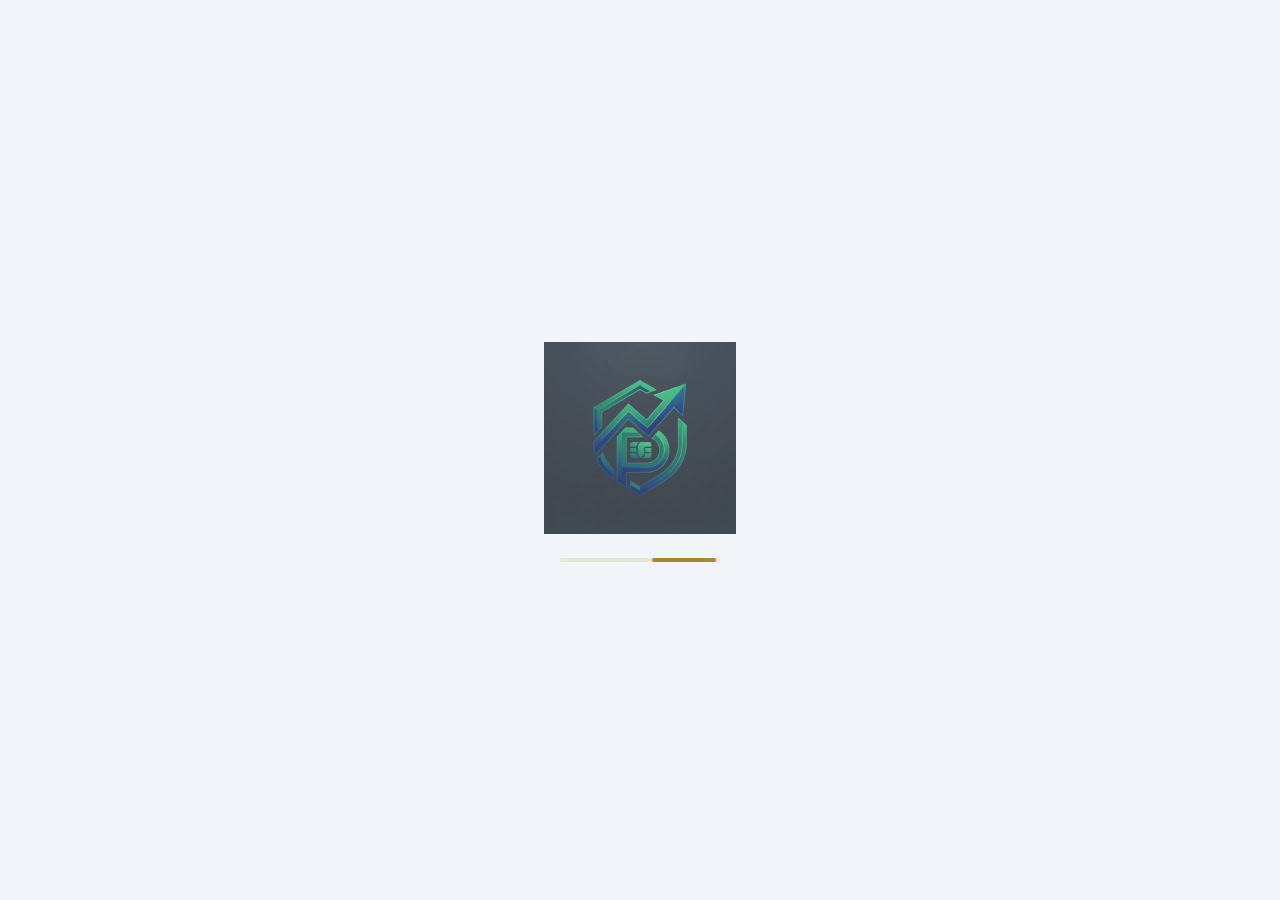
==== commit 66079b37: "Add files via upload" ====
--- a/index.html
+++ b/index.html
@@ -5,7 +5,7 @@
     <meta charset="UTF-8">
     <meta name="viewport" content="width=device-width, initial-scale=1.0">
     <title>Bayan POS | نظام الكاشير وإدارة الأعمال الأقوى</title>
-    <link rel="stylesheet" href="style.css?v=2">
+    <link rel="stylesheet" href="style.css?v=3">
     <link href="https://fonts.googleapis.com/css2?family=Cairo:wght@400;600;800;900&display=swap" rel="stylesheet">
     <link rel="stylesheet" href="https://cdnjs.cloudflare.com/ajax/libs/font-awesome/6.4.0/css/all.min.css">
 
@@ -13,7 +13,7 @@
     <script async src="https://www.googletagmanager.com/gtag/js?id=G-M8Q3DVTP42"></script>
     <script>
         window.dataLayer = window.dataLayer || [];
-        function gtag(){dataLayer.push(arguments);}
+        function gtag() { dataLayer.push(arguments); }
         gtag('js', new Date());
 
         gtag('config', 'G-M8Q3DVTP42');
@@ -31,9 +31,13 @@
     </div>
 
     <!-- Top Announcement Bar -->
-    <div class="top-announcement-bar" style="background: linear-gradient(90deg, #5e3370, #10b981); color: white; text-align: center; padding: 10px 15px; font-weight: bold; font-size: 0.95rem; display: flex; align-items: center; justify-content: center; gap: 10px; box-shadow: 0 4px 15px rgba(0,0,0,0.2);">
-        <span>🚀 <strong>نسخة الويندوز v1.0.1 المستقرة والعملية 100% متوفرة الآن!</strong> نوصي بها لتجربة كاشير احترافية وسريعة بدون إنترنت مع تحديثات تلقائية دورية مباشرة.</span>
-        <a href="#downloadModal" class="download-btn" data-platform="windows" style="background: #fbbf24; color: #1e293b; padding: 4px 14px; border-radius: 20px; text-decoration: none; font-size: 0.85rem; font-weight: 900; box-shadow: 0 2px 8px rgba(0,0,0,0.2); cursor: pointer;">تحميل الويندوز 💻</a>
+    <div class="top-announcement-bar"
+        style="background: linear-gradient(90deg, #5e3370, #10b981); color: white; text-align: center; padding: 10px 15px; font-weight: bold; font-size: 0.95rem; display: flex; align-items: center; justify-content: center; gap: 10px; box-shadow: 0 4px 15px rgba(0,0,0,0.2);">
+        <span>🚀 <strong>نسخة الويندوز v1.0.3 المستقرة والعملية 100% متوفرة الآن!</strong> نوصي بها لتجربة كاشير
+            احترافية وسريعة بدون إنترنت مع تحديثات تلقائية دورية مباشرة.</span>
+        <a href="#downloadModal" class="download-btn" data-platform="windows"
+            style="background: #fbbf24; color: #1e293b; padding: 4px 14px; border-radius: 20px; text-decoration: none; font-size: 0.85rem; font-weight: 900; box-shadow: 0 2px 8px rgba(0,0,0,0.2); cursor: pointer;">تحميل
+            الويندوز 💻</a>
     </div>
 
     <!-- Navbar -->
@@ -46,8 +50,8 @@
             <ul class="nav-links">
                 <li><a href="#features">المميزات</a></li>
                 <li><a href="#screens">صور البرنامج</a></li>
+                <li><a href="#demo">فيديو الشرح 🎥</a></li>
                 <li><a href="#pricing">الباقات والأسعار</a></li>
-                <li><a href="#reviews">آراء العملاء</a></li>
                 <li><a href="#faq">الأسئلة الشائعة</a></li>
                 <li><a href="#roadmap">مراحل التطوير</a></li>
                 <li><a href="#contact">التواصل</a></li>
@@ -67,12 +71,27 @@
     <header class="hero" id="home">
         <div class="container hero-container">
             <div class="hero-content">
-                <div class="badge" style="background: linear-gradient(90deg, rgba(94,51,112,0.2), rgba(16,185,129,0.2)); border: 1px solid #10b981; color: #10b981; font-weight: 800; font-size: 0.95rem; padding: 6px 16px; border-radius: 20px;">🚀 الإصدار الجديد 1.0.1 (المستقر متاح الآن) - تم التحديث اليوم 22/7/2026 ✨</div>
+                <div class="hero-badge-v2">
+                    <div class="badge-chip">
+                        <span class="chip-dot"></span>
+                        <span>تحديث جديد v1.0.3</span>
+                    </div>
+                    <span class="badge-text">النسخة المستقرة متاحة الآن 🚀</span>
+                    <span class="badge-date"><i class="fa-regular fa-clock"></i> 26/7/2026</span>
+                </div>
                 <h1><span class="gold-title">نظام كاشير وإدارة أعمال</span> <span>متكامل واحترافي</span></h1>
                 <p>إدارة مبيعاتك، مخازنك، حسابات الموردين والعملاء، وتقارير أرباحك في مكان واحد. Bayan POS هو خيارك
                     الأمثل لتنمية نشاطك التجاري بكل سهولة وسرعة.</p>
                 <div class="hero-buttons">
-                    <a href="#" class="btn-primary btn-large btn-purple-glow download-btn" data-platform="windows"><i class="fa-solid fa-download"></i> تحميل نسخة الويندوز المستقرة</a>
+                    <a href="#" class="btn-primary btn-large btn-purple-glow download-btn" data-platform="windows" style="display: inline-flex; align-items: center; gap: 14px; padding: 14px 28px; border-radius: 14px; box-shadow: 0 10px 30px rgba(16, 185, 129, 0.35);">
+                        <i class="fa-solid fa-download" style="font-size: 1.4rem;"></i>
+                        <div style="display: flex; flex-direction: column; text-align: right; line-height: 1.3;">
+                            <span style="font-weight: 900; font-size: 1.1rem;">تحميل نسخة الويندوز المستقرة 💻</span>
+                            <span style="font-size: 0.82rem; font-weight: 800; color: #fbbf24; display: flex; align-items: center; gap: 6px;">
+                                حجم البرنامج: 85 ميجابايت • v1.0.3
+                            </span>
+                        </div>
+                    </a>
                 </div>
             </div>
             <div class="hero-image">
@@ -134,23 +153,29 @@
                 </div>
                 <div class="feature-card">
                     <div class="icon-wrapper"><i class="fa-solid fa-robot"></i></div>
-                    <h3>مساعد الذكاء الاصطناعي <span style="font-size: 0.8rem; background: rgba(255,152,0,0.1); color: #ff9800; padding: 2px 8px; border-radius: 10px; vertical-align: middle;">قريباً</span></h3>
-                    <p>استفد من قوة الذكاء الاصطناعي في تحليل مبيعاتك ونشاطك، وتوقع المنتجات الأكثر طلباً لزيادة أرباحك وتوجيه قراراتك.</p>
+                    <h3>مساعد الذكاء الاصطناعي <span
+                            style="font-size: 0.8rem; background: rgba(255,152,0,0.1); color: #ff9800; padding: 2px 8px; border-radius: 10px; vertical-align: middle;">قريباً</span>
+                    </h3>
+                    <p>استفد من قوة الذكاء الاصطناعي في تحليل مبيعاتك ونشاطك، وتوقع المنتجات الأكثر طلباً لزيادة أرباحك
+                        وتوجيه قراراتك.</p>
                 </div>
                 <div class="feature-card">
                     <div class="icon-wrapper"><i class="fa-solid fa-vault"></i></div>
                     <h3>إدارة المصروفات والخزينة</h3>
-                    <p>تسجيل دقيق لكافة مصروفاتك اليومية والشهرية، مع متابعة لحظية لرصيد الخزينة وحركة الأموال الواردة والصادرة.</p>
+                    <p>تسجيل دقيق لكافة مصروفاتك اليومية والشهرية، مع متابعة لحظية لرصيد الخزينة وحركة الأموال الواردة
+                        والصادرة.</p>
                 </div>
                 <div class="feature-card">
                     <div class="icon-wrapper"><i class="fa-solid fa-barcode"></i></div>
                     <h3>دعم وطباعة الباركود</h3>
-                    <p>توليد تلقائي للباركود للأصناف، مع إمكانية طباعة ملصقات الباركود بمقاسات مختلفة لتسهيل وتسريع عملية البيع.</p>
+                    <p>توليد تلقائي للباركود للأصناف، مع إمكانية طباعة ملصقات الباركود بمقاسات مختلفة لتسهيل وتسريع
+                        عملية البيع.</p>
                 </div>
                 <div class="feature-card">
                     <div class="icon-wrapper"><i class="fa-solid fa-file-invoice-dollar"></i></div>
                     <h3>دعم ضريبة القيمة المضافة</h3>
-                    <p>حساب تلقائي للضرائب على الفواتير، مع استخراج تقارير ضريبية دقيقة لتسهيل تقديم إقراراتك الضريبية.</p>
+                    <p>حساب تلقائي للضرائب على الفواتير، مع استخراج تقارير ضريبية دقيقة لتسهيل تقديم إقراراتك الضريبية.
+                    </p>
                 </div>
                 <div class="feature-card">
                     <div class="icon-wrapper"><i class="fa-solid fa-rotate-left"></i></div>
@@ -169,9 +194,17 @@
                 <h2>شاهد <span>البرنامج</span> عملياً</h2>
                 <p>تعرف على مدى سهولة وسرعة استخدام نظام Bayan POS في هذا الفيديو القصير</p>
             </div>
-            <div class="video-wrapper reveal-up">
-                <!-- استبدل رابط اليوتيوب هنا برابط الفيديو الخاص بك -->
-                <iframe src="https://www.youtube.com/embed/YOUR_VIDEO_ID" title="Bayan POS Demo" frameborder="0" allow="accelerometer; autoplay; clipboard-write; encrypted-media; gyroscope; picture-in-picture" allowfullscreen></iframe>
+            <div class="video-wrapper shorts-wrapper" style="max-width: 360px; height: 640px; margin: 0 auto; border-radius: 24px; overflow: hidden; box-shadow: 0 20px 50px rgba(0,0,0,0.35), 0 0 35px rgba(16,185,129,0.35); border: 4px solid #10b981; background: #000; position: relative;">
+                <iframe src="https://www.youtube-nocookie.com/embed/fXkhsaGkCoE?rel=0" title="Bayan POS Demo" frameborder="0"
+                    allow="accelerometer; autoplay; clipboard-write; encrypted-media; gyroscope; picture-in-picture; web-share"
+                    referrerpolicy="strict-origin-when-cross-origin"
+                    style="width: 100%; height: 100%; border: none;"
+                    allowfullscreen></iframe>
+            </div>
+            <div style="text-align: center; margin-top: 18px;">
+                <a href="https://youtube.com/shorts/fXkhsaGkCoE" target="_blank" style="display: inline-flex; align-items: center; gap: 8px; font-size: 0.92rem; font-weight: 800; padding: 10px 22px; border-radius: 25px; background: linear-gradient(135deg, #ff0000, #cc0000); color: #ffffff; text-decoration: none; box-shadow: 0 4px 15px rgba(255,0,0,0.3); transition: 0.3s;" onmouseover="this.style.transform='scale(1.04)'" onmouseout="this.style.transform='scale(1)'">
+                    <i class="fa-brands fa-youtube" style="font-size: 1.2rem;"></i> مشاهدة الشرح مباشرة على YouTube ↗️
+                </a>
             </div>
         </div>
     </section>
@@ -243,7 +276,9 @@
                 <div class="screen-card">
                     <img src="images/ai_assistant.png" alt="مساعد الذكاء الاصطناعي">
                     <div class="screen-info">
-                        <h4>مساعد بيان الذكي (AI) <span style="font-size: 0.8rem; opacity: 0.8; color: var(--accent-color);">(قريباً)</span></h4>
+                        <h4>مساعد بيان الذكي (AI) <span
+                                style="font-size: 0.8rem; opacity: 0.8; color: var(--accent-color);">(قريباً)</span>
+                        </h4>
                         <p>تحليل ذكي لبياناتك ومبيعاتك لتوجيه قراراتك لزيادة الأرباح</p>
                     </div>
                 </div>
@@ -284,7 +319,11 @@
                         <li><i class="fa-solid fa-check"></i> إدارة مبيعات ومشتريات احترافية</li>
                         <li><i class="fa-solid fa-check"></i> عدد فواتير غير محدود ♾️</li>
                         <li><i class="fa-solid fa-check"></i> نظام مخازن وحسابات متكامل</li>
-                        <li style="font-weight: bold; color: #ff9800; background: rgba(255,152,0,0.1); padding: 5px 10px; border-radius: 8px;"><i class="fa-solid fa-check" style="color: #ff9800;"></i> ✨ ميزة الذكاء الاصطناعي 🤖 <span style="font-size: 0.8rem; background: #ff9800; color: #fff; padding: 2px 6px; border-radius: 5px;">قريباً</span></li>
+                        <li
+                            style="font-weight: bold; color: #ff9800; background: rgba(255,152,0,0.1); padding: 5px 10px; border-radius: 8px;">
+                            <i class="fa-solid fa-check" style="color: #ff9800;"></i> ✨ ميزة الذكاء الاصطناعي 🤖 <span
+                                style="font-size: 0.8rem; background: #ff9800; color: #fff; padding: 2px 6px; border-radius: 5px;">قريباً</span>
+                        </li>
                         <li><i class="fa-solid fa-check"></i> دعم فني وتحديثات مستمرة</li>
                     </ul>
                     <a href="#download" class="btn-secondary outline">اشترك الآن</a>
@@ -295,7 +334,11 @@
                     <ul class="plan-features">
                         <li><i class="fa-solid fa-check"></i> كافة مميزات الباقة الأساسية</li>
                         <li><i class="fa-solid fa-check"></i> عدد فواتير غير محدود ♾️</li>
-                        <li style="font-weight: bold; color: #ff9800; background: rgba(255,152,0,0.1); padding: 5px 10px; border-radius: 8px;"><i class="fa-solid fa-check" style="color: #ff9800;"></i> ✨ ميزة الذكاء الاصطناعي 🤖 <span style="font-size: 0.8rem; background: #ff9800; color: #fff; padding: 2px 6px; border-radius: 5px;">قريباً</span></li>
+                        <li
+                            style="font-weight: bold; color: #ff9800; background: rgba(255,152,0,0.1); padding: 5px 10px; border-radius: 8px;">
+                            <i class="fa-solid fa-check" style="color: #ff9800;"></i> ✨ ميزة الذكاء الاصطناعي 🤖 <span
+                                style="font-size: 0.8rem; background: #ff9800; color: #fff; padding: 2px 6px; border-radius: 5px;">قريباً</span>
+                        </li>
                         <li><i class="fa-solid fa-check"></i> نسخ احتياطي تلقائي</li>
                         <li><i class="fa-solid fa-check"></i> 💰 خصم مميز: وفر أكثر من 900 جنيه!</li>
                     </ul>
@@ -307,7 +350,11 @@
                     <ul class="plan-features">
                         <li><i class="fa-solid fa-check"></i> امتلاك البرنامج للأبد (بدون اشتراك)</li>
                         <li><i class="fa-solid fa-check"></i> عدد فواتير غير محدود ♾️</li>
-                        <li style="font-weight: bold; color: #ff9800; background: rgba(255,152,0,0.1); padding: 5px 10px; border-radius: 8px;"><i class="fa-solid fa-check" style="color: #ff9800;"></i> ✨ ميزة الذكاء الاصطناعي 🤖 <span style="font-size: 0.8rem; background: #ff9800; color: #fff; padding: 2px 6px; border-radius: 5px;">قريباً</span></li>
+                        <li
+                            style="font-weight: bold; color: #ff9800; background: rgba(255,152,0,0.1); padding: 5px 10px; border-radius: 8px;">
+                            <i class="fa-solid fa-check" style="color: #ff9800;"></i> ✨ ميزة الذكاء الاصطناعي 🤖 <span
+                                style="font-size: 0.8rem; background: #ff9800; color: #fff; padding: 2px 6px; border-radius: 5px;">قريباً</span>
+                        </li>
                         <li><i class="fa-solid fa-check"></i> دعم فني شامل مدى الحياة</li>
                         <li><i class="fa-solid fa-check"></i> ⚡ "اشتري دماغك": مرة واحدة وللأبد!</li>
                     </ul>
@@ -324,31 +371,24 @@
                 <h2>هل أنت مستعد لنقل نشاطك لمستوى آخر؟</h2>
                 <p>حمل النسخة الآن وابدأ في إدارة عملك باحترافية تامة. متاح للكمبيوتر وأنظمة الويندوز.</p>
                 <div class="cta-buttons" style="display: flex; gap: 20px; justify-content: center; flex-wrap: wrap;">
-                    <a href="#" class="btn-primary btn-large download-btn" data-platform="windows" style="background-color: #0078D7; border-color: #0078D7;">
-                        <i class="fa-brands fa-windows"></i>
-                        <span>تحميل لنظام ويندوز<small>الإصدار 1.0.0 (64-bit)</small></span>
+                    <a href="#" class="btn-primary btn-large download-btn" data-platform="windows"
+                        style="background: linear-gradient(135deg, #0078D7, #005a9e); border: 1.5px solid #00a4ef; display: inline-flex; align-items: center; gap: 14px; padding: 14px 28px; border-radius: 14px; box-shadow: 0 10px 30px rgba(0, 120, 215, 0.4);">
+                        <i class="fa-brands fa-windows" style="font-size: 1.6rem; color: #ffffff;"></i>
+                        <div style="display: flex; flex-direction: column; text-align: right; line-height: 1.3;">
+                            <span style="font-weight: 900; font-size: 1.1rem; color: #ffffff;">تحميل لنظام ويندوز 💻</span>
+                            <span style="font-size: 0.82rem; font-weight: 800; color: #fbbf24; display: flex; align-items: center; gap: 6px;">
+                                حجم البرنامج: 85 ميجابايت • v1.0.3
+                            </span>
+                        </div>
                     </a>
-                    <a href="#" class="btn-primary btn-large download-btn" data-platform="android" style="background-color: #3DDC84; border-color: #3DDC84; color: #000;">
-                        <i class="fa-brands fa-android" style="color: #000;"></i>
-                        <span style="color: #000;">تحميل لنظام أندرويد<small style="color: #333;">متوفر للهواتف والتابلت</small></span>
+                    <a href="#" class="btn-primary btn-large download-btn" data-platform="android" onclick="showAndroidUnavailable(); return false;"
+                        style="background: linear-gradient(135deg, #1e1b4b, #0f172a); border: 2px solid #ff9800; display: inline-flex; align-items: center; gap: 14px; padding: 14px 28px; border-radius: 14px; box-shadow: 0 10px 30px rgba(255, 152, 0, 0.35); text-decoration: none; transition: 0.3s;">
+                        <i class="fa-brands fa-android" style="font-size: 2rem; color: #3DDC84;"></i>
+                        <div style="text-align: right; line-height: 1.3;">
+                            <div style="font-weight: 900; font-size: 1.15rem; color: #ff9800;">نسخة الأندرويد 🧪</div>
+                            <div style="font-size: 0.85rem; color: #ffffff; font-weight: 800; margin-top: 2px;">متوقفة مؤقتاً • الإطلاق 15/9/2026 📅</div>
+                        </div>
                     </a>
-                </div>
-            </div>
-        </div>
-    </section>
-
-    <!-- Reviews Section -->
-    <section class="reviews" id="reviews">
-        <div class="container">
-            <div class="section-title">
-                <h2>آراء <span>العملاء</span></h2>
-                <p>ماذا يقول شركاء النجاح عن نظام Bayan POS؟</p>
-            </div>
-            <div class="reviews-grid" id="reviewsContainer">
-                <!-- المراجعات ستظهر هنا تلقائياً عن طريق الجافاسكريبت -->
-                <div style="text-align: center; grid-column: 1 / -1; color: var(--text-gray); padding: 40px;">
-                    <i class="fa-solid fa-spinner fa-spin fa-2x" style="color: var(--accent-color); margin-bottom: 15px;"></i>
-                    <p>جاري تحميل آراء العملاء...</p>
                 </div>
             </div>
         </div>
@@ -362,13 +402,20 @@
                 <p>كل ما تريد معرفته عن نظام Bayan POS</p>
             </div>
             <div class="faq-list">
-                <div class="faq-item highlight-faq" style="border: 2px solid #10b981; background: rgba(16, 185, 129, 0.05); border-radius: 12px; margin-bottom: 15px;">
-                    <div class="faq-question">
-                        <h3 style="color: #10b981;">هل سأحتاج لإعادة تثبيت البرنامج أو دفع مبالغ إضافية للحصول على التحديثات؟ <span class="badge-important" style="background: #10b981; color: white; padding: 2px 8px; border-radius: 10px; font-size: 0.8rem;">🔄 تحديث تلقائي</span></h3>
-                        <i class="fa-solid fa-chevron-down"></i>
-                    </div>
-                    <div class="faq-answer">
-                        <p style="font-size: 1rem; line-height: 1.7; color: #334155;"><strong>لا إطلاقاً، بمجرد استلامك وتثبيتك لبرنامج بيان POS، ستتلقى التحديثات والتطويرات المستمرة مجاناً وتلقائياً مباشرة داخل البرنامج كل شهر إلى شهر ونصف دون أي تدخل منك ودون الحاجة لإعادة التثبيت!</strong></p>
+                <div class="faq-item highlight-faq"
+                    style="border: 2px solid #10b981; background: rgba(16, 185, 129, 0.05); border-radius: 12px; margin-bottom: 15px;">
+                    <div class="faq-question">
+                        <h3 style="color: #10b981;">هل سأحتاج لإعادة تثبيت البرنامج أو دفع مبالغ إضافية للحصول على
+                            التحديثات؟ <span class="badge-important"
+                                style="background: #10b981; color: white; padding: 2px 8px; border-radius: 10px; font-size: 0.8rem;">🔄
+                                تحديث تلقائي</span></h3>
+                        <i class="fa-solid fa-chevron-down"></i>
+                    </div>
+                    <div class="faq-answer">
+                        <p style="font-size: 1rem; line-height: 1.7; color: #334155;"><strong>لا إطلاقاً، بمجرد استلامك
+                                وتثبيتك لبرنامج بيان POS، ستتلقى التحديثات والتطويرات المستمرة مجاناً وتلقائياً مباشرة
+                                داخل البرنامج كل شهر إلى شهر ونصف دون أي تدخل منك ودون الحاجة لإعادة التثبيت!</strong>
+                        </p>
                     </div>
                 </div>
                 <div class="faq-item">
@@ -458,7 +505,8 @@
                     </div>
                     <div class="faq-answer">
                         <p><strong>لا، البرنامج يعمل بالكامل بدون إنترنت (Offline).</strong> الإنترنت يكون مطلوباً
-                            <u>فقط</u> لتفعيل النسخة أول مرة، أو لتلقي التحديثات التلقائية المباشرة.</p>
+                            <u>فقط</u> لتفعيل النسخة أول مرة، أو لتلقي التحديثات التلقائية المباشرة.
+                        </p>
                     </div>
                 </div>
             </div>
@@ -472,84 +520,161 @@
                 <h2>مراحل تطوير <span>التطبيق</span></h2>
                 <p>اضغط على أي مرحلة لاستعراض التحديثات والتحسينات المنجزة بها</p>
             </div>
-            
-            <div class="timeline">
-                <!-- 1. First Phase: v1.0.0 (15 July 2026) -->
-                <div class="timeline-item active collapsible-timeline">
-                    <div class="timeline-dot">
-                        <i class="fa-solid fa-rocket"></i>
-                    </div>
-                    <div class="timeline-content">
-                        <div class="timeline-header" onclick="toggleTimelineItem(this)">
-                            <div style="flex:1;">
-                                <div class="timeline-date">تم الإصدار (15 يوليو 2026)</div>
-                                <h3 style="margin: 0; font-size: 1.25rem;">الإصدار الأول v1.0.0 🚀</h3>
-                            </div>
-                            <div class="timeline-toggle-btn"><i class="fa-solid fa-chevron-down"></i></div>
-                        </div>
-                        <div class="timeline-details">
-                            <p style="margin-top: 10px; color: #475569;">تم إطلاق النسخة النهائية والمستقرة الأولى من النظام للويندوز بنجاح. تتضمن مراجعة شاملة للواجهات، اختبار الأداء، وضمان تجربة مستخدم سلسة واحترافية.</p>
-                            <div class="timeline-tags" style="margin-top: 10px;">
-                                <span>يعمل بدون إنترنت (Offline)</span>
-                                <span>استقرار وأمان للبيانات</span>
-                                <span>سرعة فائقة في البيع</span>
-                            </div>
-                        </div>
-                    </div>
-                </div>
-
-                <!-- 2. Second Phase: v1.0.1 Today (22 July 2026) -->
-                <div class="timeline-item active collapsible-timeline open" style="border-right: 4px solid #10b981; margin-top: 20px;">
-                    <div class="timeline-dot" style="background: #10b981;">
-                        <i class="fa-solid fa-wand-magic-sparkles"></i>
-                    </div>
-                    <div class="timeline-content">
-                        <div class="timeline-header" onclick="toggleTimelineItem(this)">
-                            <div style="flex:1;">
-                                <div class="timeline-date" style="color: #10b981; font-weight: bold;">تم الإصدار (22 يوليو 2026 - الإصدار 1.0.1) 🌟</div>
-                                <h3 style="color: #10b981; margin: 0; font-size: 1.25rem;">الإصدار v1.0.1 - التدوير التلقائي والتحديثات المستقرة 🛠️</h3>
-                            </div>
-                            <div class="timeline-toggle-btn" style="color: #10b981;"><i class="fa-solid fa-chevron-down"></i></div>
-                        </div>
-                        <div class="timeline-details">
-                            <p style="font-weight: bold; color: #334155; margin-top: 10px; margin-bottom: 8px;">أبرز التحسينات والتطويرات المنجزة في هذا الإصدار:</p>
-                            <ul style="list-style: none; padding: 0; font-size: 0.95rem; line-height: 1.8; color: #334155;">
-                                <li style="margin-bottom: 6px;">⚡ <strong>قسم النسخ الاحتياطية:</strong> تم تطوير الإدارة التلقائية للنسخ الاحتياطية وتدوير الملفات مع ميزة فتح المجلد المباشر.</li>
-                                <li style="margin-bottom: 6px;">⚡ <strong>قسم كشف الحساب التفصيلي:</strong> تم تحسين أداء وسلاسة التقرير وإضافة عمود تاريخ التعديل والخصم وإصلاح زر الإغلاق.</li>
-                                <li style="margin-bottom: 6px;">⚡ <strong>قسم المخازن والأصناف:</strong> تم تحسين وتثبيت جداول أرصدة المخازن لضمان الاستجابة السريعة ومنع أي اهتزاز.</li>
-                                <li style="margin-bottom: 6px;">⚡ <strong>قسم الصلاحيات والمبيعات:</strong> تم تحسين استقرار صلاحيات التاريخ المسبق وسلاسة تصفية فواتير السداد النقدي.</li>
-                            </ul>
-                            <div class="timeline-tags" style="margin-top: 10px;">
-                                <span style="background: rgba(16,185,129,0.15); color: #10b981;">نظام تدوير النسخ</span>
-                                <span style="background: rgba(16,185,129,0.15); color: #10b981;">استقرار الصلاحيات</span>
-                                <span style="background: rgba(16,185,129,0.15); color: #10b981;">كشف حساب تفصيلي</span>
-                            </div>
-                        </div>
-                    </div>
-                </div>
-
-                <!-- 3. Third Phase: Future Updates (1 September 2026 - 1/9) -->
-                <div class="timeline-item pending collapsible-timeline" style="border: 2px solid #ff9800; box-shadow: 0 0 20px rgba(255, 152, 0, 0.3); border-radius: 12px; padding: 5px; margin-top: 20px;">
-                    <div class="timeline-dot" style="background: #ff9800; color: #fff; box-shadow: 0 0 15px #ff9800;">
-                        <i class="fa-solid fa-fire"></i>
-                    </div>
-                    <div class="timeline-content">
-                        <div class="timeline-header" onclick="toggleTimelineItem(this)">
-                            <div style="flex:1;">
-                                <div class="timeline-date" style="color: #ff9800; font-weight: bold;">1 سبتمبر 2026 (1/9)</div>
-                                <h3 style="color: #ff9800; margin: 0; font-size: 1.3rem;">🔥 تحديثات ضخمة وميزات خرافية قادمة!</h3>
-                            </div>
-                            <div class="timeline-toggle-btn" style="color: #ff9800;"><i class="fa-solid fa-chevron-down"></i></div>
-                        </div>
-                        <div class="timeline-details">
-                            <p style="font-size: 1.05rem; font-weight: bold; margin-top: 10px; color: #334155;">ترقبوا إطلاق أقوى التحديثات والميزات الجديدة التي ستنقل تجربة استخدام Bayan POS إلى مستوى آخر تماماً. سيتم نشر التفاصيل قريباً...</p>
-                            <div class="timeline-tags" style="margin-top: 10px;">
-                                <span style="background: rgba(255, 152, 0, 0.2); color: #ff9800; border: 1px solid #ff9800;">🚀 ترقبوا الحدث</span>
-                                <span style="background: rgba(255, 152, 0, 0.2); color: #ff9800; border: 1px solid #ff9800;">✨ مميزات جديدة</span>
-                            </div>
-                        </div>
-                    </div>
-                </div>
+
+            <div class="roadmap-subsections" style="display: flex; flex-direction: column; gap: 40px; margin-top: 30px;">
+                
+                <!-- الخانة الأولى: سجل التحديثات (من الأحدث إلى الأقدم) -->
+                <div class="roadmap-category">
+                    <h3 style="font-size: 1.35rem; color: var(--accent-color); margin-bottom: 20px; display: flex; align-items: center; gap: 10px; border-bottom: 2px solid rgba(16,185,129,0.2); padding-bottom: 10px;">
+                        <i class="fa-solid fa-list-check"></i> 📋 سجل التحديثات (من الأحدث إلى الأقدم)
+                    </h3>
+
+                    <div class="timeline">
+                        <!-- 1. Latest Release: v1.0.3 Today (26 July 2026) -->
+                        <div class="timeline-item active collapsible-timeline open" style="border-right: 4px solid #10b981;">
+                            <div class="timeline-dot" style="background: #10b981;">
+                                <i class="fa-solid fa-star"></i>
+                            </div>
+                            <div class="timeline-content">
+                                <div class="timeline-header" onclick="toggleTimelineItem(this)">
+                                    <div style="flex:1;">
+                                        <div class="timeline-date" style="color: #10b981; font-weight: bold;">تم الإصدار اليوم (26 يوليو 2026 - الإصدار 1.0.3 الأحدث) 🌟</div>
+                                        <h3 style="color: #10b981; margin: 0; font-size: 1.25rem;">الإصدار v1.0.3 - التحديث المستقر وتحديثات المتصفح ⚡</h3>
+                                    </div>
+                                    <div class="timeline-toggle-btn" style="color: #10b981;"><i class="fa-solid fa-chevron-down"></i></div>
+                                </div>
+                                <div class="timeline-details">
+                                    <p style="font-weight: bold; color: #334155; margin-top: 10px; margin-bottom: 8px;">أبرز التحسينات في هذا الإصدار:</p>
+                                    <ul style="list-style: none; padding: 0; font-size: 0.95rem; line-height: 1.8; color: #334155;">
+                                        <li style="margin-bottom: 6px;">⚡ <strong>تحديث الواجهات:</strong> ضبط الوضع الفاتح كوضع افتراضي للزوار الجدد مع إمكانية التبديل.</li>
+                                        <li style="margin-bottom: 6px;">⚡ <strong>نظام منع الكاش:</strong> تحديث نظام التحديث التلقائي لمنع تخزين الملفات القديمة.</li>
+                                        <li style="margin-bottom: 6px;">⚡ <strong>استقرار النظام:</strong> تحسين الكفاءة العامة واستجابة واجهات البرنامج.</li>
+                                    </ul>
+                                    <div class="timeline-tags" style="margin-top: 10px;">
+                                        <span style="background: rgba(16,185,129,0.15); color: #10b981;">الإصدار الأحدث</span>
+                                        <span style="background: rgba(16,185,129,0.15); color: #10b981;">الوضع الفاتح</span>
+                                        <span style="background: rgba(16,185,129,0.15); color: #10b981;">منع الكاش</span>
+                                    </div>
+                                </div>
+                            </div>
+                        </div>
+
+                        <!-- 2. Release v1.0.2 (23 July 2026) -->
+                        <div class="timeline-item active collapsible-timeline" style="margin-top: 20px;">
+                            <div class="timeline-dot" style="background: #3b82f6;">
+                                <i class="fa-solid fa-bug-slash"></i>
+                            </div>
+                            <div class="timeline-content">
+                                <div class="timeline-header" onclick="toggleTimelineItem(this)">
+                                    <div style="flex:1;">
+                                        <div class="timeline-date" style="color: #3b82f6; font-weight: bold;">تم الإصدار (23 يوليو 2026 - الإصدار 1.0.2) 🛠️</div>
+                                        <h3 style="color: #3b82f6; margin: 0; font-size: 1.25rem;">الإصدار v1.0.2 - تحسين الأداء وإصلاح الأخطاء 🛠️</h3>
+                                    </div>
+                                    <div class="timeline-toggle-btn" style="color: #3b82f6;"><i class="fa-solid fa-chevron-down"></i></div>
+                                </div>
+                                <div class="timeline-details">
+                                    <p style="font-weight: bold; color: #334155; margin-top: 10px; margin-bottom: 8px;">أبرز التحسينات والإصلاحات في هذا الإصدار:</p>
+                                    <ul style="list-style: none; padding: 0; font-size: 0.95rem; line-height: 1.8; color: #334155;">
+                                        <li style="margin-bottom: 6px;">⚡ <strong>إصلاح الأخطاء العامة:</strong> معالجة بعض الأخطاء البرمجية وتحسين استقرار النظام أثناء الاستخدام المكثف.</li>
+                                        <li style="margin-bottom: 6px;">⚡ <strong>تحسين السرعة والأداء:</strong> رفع كفاءة واستجابة شاشات البحث، البيع، والطباعة.</li>
+                                        <li style="margin-bottom: 6px;">⚡ <strong>تحسينات الواجهة:</strong> تحسين تناسق الألوان والمظهر العام لراحة أكبر للعين.</li>
+                                    </ul>
+                                    <div class="timeline-tags" style="margin-top: 10px;">
+                                        <span style="background: rgba(59,130,246,0.15); color: #3b82f6;">إصلاح الأخطاء</span>
+                                        <span style="background: rgba(59,130,246,0.15); color: #3b82f6;">تحسين الأداء</span>
+                                        <span style="background: rgba(59,130,246,0.15); color: #3b82f6;">استقرار الواجهات</span>
+                                    </div>
+                                </div>
+                            </div>
+                        </div>
+
+                        <!-- 3. Release v1.0.1 (20 July 2026) -->
+                        <div class="timeline-item active collapsible-timeline" style="margin-top: 20px;">
+                            <div class="timeline-dot" style="background: #8b5cf6;">
+                                <i class="fa-solid fa-wand-magic-sparkles"></i>
+                            </div>
+                            <div class="timeline-content">
+                                <div class="timeline-header" onclick="toggleTimelineItem(this)">
+                                    <div style="flex:1;">
+                                        <div class="timeline-date" style="color: #8b5cf6; font-weight: bold;">تم الإصدار (20 يوليو 2026 - الإصدار 1.0.1) 🌟</div>
+                                        <h3 style="color: #8b5cf6; margin: 0; font-size: 1.25rem;">الإصدار v1.0.1 - التدوير التلقائي والتحديثات المستقرة 🛠️</h3>
+                                    </div>
+                                    <div class="timeline-toggle-btn" style="color: #8b5cf6;"><i class="fa-solid fa-chevron-down"></i></div>
+                                </div>
+                                <div class="timeline-details">
+                                    <p style="font-weight: bold; color: #334155; margin-top: 10px; margin-bottom: 8px;">أبرز التحسينات والتطويرات المنجزة في هذا الإصدار:</p>
+                                    <ul style="list-style: none; padding: 0; font-size: 0.95rem; line-height: 1.8; color: #334155;">
+                                        <li style="margin-bottom: 6px;">⚡ <strong>قسم النسخ الاحتياطية:</strong> تم تطوير الإدارة التلقائية للنسخ الاحتياطية وتدوير الملفات مع ميزة فتح المجلد المباشر.</li>
+                                        <li style="margin-bottom: 6px;">⚡ <strong>قسم كشف الحساب التفصيلي:</strong> تم تحسين أداء وسلاسة التقرير وإضافة عمود تاريخ التعديل والخصم وإصلاح زر الإغلاق.</li>
+                                        <li style="margin-bottom: 6px;">⚡ <strong>قسم المخازن والأصناف:</strong> تم تحسين وتثبيت جداول أرصدة المخازن لضمان الاستجابة السريعة ومنع أي اهتزاز.</li>
+                                        <li style="margin-bottom: 6px;">⚡ <strong>قسم الصلاحيات والمبيعات:</strong> تم تحسين استقرار صلاحيات التاريخ المسبق وسلاسة تصفية فواتير السداد النقدي.</li>
+                                    </ul>
+                                    <div class="timeline-tags" style="margin-top: 10px;">
+                                        <span style="background: rgba(139,92,246,0.15); color: #8b5cf6;">نظام تدوير النسخ</span>
+                                        <span style="background: rgba(139,92,246,0.15); color: #8b5cf6;">استقرار الصلاحيات</span>
+                                        <span style="background: rgba(139,92,246,0.15); color: #8b5cf6;">كشف حساب تفصيلي</span>
+                                    </div>
+                                </div>
+                            </div>
+                        </div>
+
+                        <!-- 4. Initial Release: v1.0.0 (15 July 2026) -->
+                        <div class="timeline-item active collapsible-timeline" style="margin-top: 20px;">
+                            <div class="timeline-dot">
+                                <i class="fa-solid fa-rocket"></i>
+                            </div>
+                            <div class="timeline-content">
+                                <div class="timeline-header" onclick="toggleTimelineItem(this)">
+                                    <div style="flex:1;">
+                                        <div class="timeline-date">تم الإصدار (15 يوليو 2026)</div>
+                                        <h3 style="margin: 0; font-size: 1.25rem;">الإصدار الأول v1.0.0 🚀</h3>
+                                    </div>
+                                    <div class="timeline-toggle-btn"><i class="fa-solid fa-chevron-down"></i></div>
+                                </div>
+                                <div class="timeline-details">
+                                    <p style="margin-top: 10px; color: #475569;">تم إطلاق النسخة النهائية والمستقرة الأولى من النظام للويندوز بنجاح. تتضمن مراجعة شاملة للواجهات، اختبار الأداء، وضمان تجربة مستخدم سلسة واحترافية.</p>
+                                    <div class="timeline-tags" style="margin-top: 10px;">
+                                        <span>يعمل بدون إنترنت (Offline)</span>
+                                        <span>استقرار وأمان للبيانات</span>
+                                        <span>سرعة فائقة في البيع</span>
+                                    </div>
+                                </div>
+                            </div>
+                        </div>
+                    </div>
+                </div>
+
+                <!-- الخانة الثانية: التحديثات المستقبلية القريبة -->
+                <div class="roadmap-category">
+                    <h3 style="font-size: 1.35rem; color: #ff9800; margin-bottom: 20px; display: flex; align-items: center; gap: 10px; border-bottom: 2px solid rgba(255,152,0,0.2); padding-bottom: 10px;">
+                        <i class="fa-solid fa-compass-drafting"></i> 🔮 التحديثات المستقبلية القريبة
+                    </h3>
+
+                    <div class="timeline">
+                        <div class="timeline-item pending collapsible-timeline open" style="border: 2px solid #ff9800; box-shadow: 0 0 20px rgba(255, 152, 0, 0.25); border-radius: 12px; padding: 5px;">
+                            <div class="timeline-dot" style="background: #ff9800; color: #fff; box-shadow: 0 0 15px #ff9800;">
+                                <i class="fa-solid fa-fire"></i>
+                            </div>
+                            <div class="timeline-content">
+                                <div class="timeline-header" onclick="toggleTimelineItem(this)">
+                                    <div style="flex:1;">
+                                        <div class="timeline-date" style="color: #ff9800; font-weight: bold;">15 سبتمبر 2026 (15/9)</div>
+                                        <h3 style="color: #ff9800; margin: 0; font-size: 1.3rem;">🔥 تحديثات ضخمة وميزات خرافية قادمة!</h3>
+                                    </div>
+                                    <div class="timeline-toggle-btn" style="color: #ff9800;"><i class="fa-solid fa-chevron-down"></i></div>
+                                </div>
+                                <div class="timeline-details">
+                                    <p style="font-size: 1.05rem; font-weight: bold; margin-top: 10px; color: #334155;">ترقبوا إطلاق أقوى التحديثات والميزات الجديدة التي ستنقل تجربة استخدام Bayan POS إلى مستوى آخر تماماً. سيتم نشر التفاصيل قريباً...</p>
+                                    <div class="timeline-tags" style="margin-top: 10px;">
+                                        <span style="background: rgba(255, 152, 0, 0.2); color: #ff9800; border: 1px solid #ff9800;">🚀 ترقبوا الحدث</span>
+                                        <span style="background: rgba(255, 152, 0, 0.2); color: #ff9800; border: 1px solid #ff9800;">✨ مميزات جديدة</span>
+                                    </div>
+                                </div>
+                            </div>
+                        </div>
+                    </div>
+                </div>
+
             </div>
         </div>
     </section>
@@ -586,6 +711,9 @@
                     <a href="https://www.facebook.com/amr.ehab.359071" target="_blank" class="contact-btn facebook">
                         <i class="fa-solid fa-user-tie"></i> التواصل مع المطور
                     </a>
+                    <a href="https://youtube.com/shorts/fXkhsaGkCoE" target="_blank" class="contact-btn youtube" style="background: linear-gradient(135deg, #ff0000, #cc0000); color: #ffffff;">
+                        <i class="fa-brands fa-youtube" style="font-size: 1.1rem;"></i> قناة Bayan الرسمية على YouTube
+                    </a>
                 </div>
             </div>
         </div>
@@ -614,7 +742,8 @@
                 </div>
                 <div class="form-group">
                     <label for="regPhone">رقم الهاتف / الواتساب 📱</label>
-                    <input type="tel" id="regPhone" required pattern="[0-9]{11}" minlength="11" maxlength="11" title="يجب أن يتكون رقم الهاتف من 11 رقماً فقط" placeholder="مثال: 01006825905">
+                    <input type="tel" id="regPhone" required pattern="[0-9]{11}" minlength="11" maxlength="11"
+                        title="يجب أن يتكون رقم الهاتف من 11 رقماً فقط" placeholder="مثال: 01006825905">
                 </div>
                 <div class="form-group">
                     <label for="regBusinessType">نوع النشاط التجاري 🛒</label>
@@ -639,47 +768,72 @@
                 <h4>✅ تم تسجيل بياناتك بنجاح!</h4>
                 <p>اختر النسخة التي تود تحميلها الآن لتناسب جهازك:</p>
                 <div class="platform-buttons">
-                    <a href="#" class="platform-btn windows-btn" onclick="startDownload(event, 'windows')" style="display: flex; align-items: center; gap: 15px; padding: 15px; background: rgba(16, 185, 129, 0.1); border: 2px solid #10b981; border-radius: 12px; color: #fff; text-decoration: none; transition: 0.3s; margin-bottom: 15px;">
+                    <a href="#" class="platform-btn windows-btn" onclick="startDownload(event, 'windows')"
+                        style="display: flex; align-items: center; gap: 15px; padding: 15px; background: rgba(16, 185, 129, 0.1); border: 2px solid #10b981; border-radius: 12px; color: #fff; text-decoration: none; transition: 0.3s; margin-bottom: 15px;">
                         <i class="fa-brands fa-windows" style="font-size: 2.5rem; color: #00a4ef;"></i>
                         <div style="text-align: right;">
-                            <div style="font-weight: 900; font-size: 1.1rem; color: #10b981; margin-bottom: 2px;">تحميل لنظام ويندوز 🌟 (توصية مؤكدة)</div>
-                            <div style="font-size: 0.9rem; color: #cbd5e1; margin-bottom: 2px;">الإصدار 1.0.1 المستقر والعملي 100% (64-bit)</div>
-                            <div style="font-size: 0.85rem; color: #fbbf24; font-weight: bold;">يعمل بدون إنترنت + تحديثات تلقائية دورية</div>
+                            <div style="font-weight: 900; font-size: 1.1rem; color: #10b981; margin-bottom: 2px;">تحميل
+                                لنظام ويندوز 🌟 (توصية مؤكدة)</div>
+                            <div style="font-size: 0.9rem; color: #cbd5e1; margin-bottom: 2px;">الإصدار 1.0.3 المستقر 100% (64-bit) • بحجم 85 ميجابايت</div>
+                            <div style="font-size: 0.85rem; color: #fbbf24; font-weight: bold;">يعمل بدون إنترنت +
+                                تحديثات تلقائية دورية</div>
                         </div>
                     </a>
-                    <a href="#" class="platform-btn android-btn" onclick="startDownload(event, 'android')" style="display: flex; align-items: center; gap: 15px; padding: 15px; background: rgba(255,152,0,0.08); border: 1px solid rgba(255,152,0,0.3); border-radius: 12px; color: #fff; text-decoration: none; transition: 0.3s;">
+                    <div onclick="showAndroidUnavailable()"
+                        style="display: flex; align-items: center; gap: 15px; padding: 15px; background: linear-gradient(135deg, #1e1b4b, #0f172a); border: 2px solid #ff9800; border-radius: 12px; color: #fff; cursor: pointer; transition: 0.3s; box-shadow: 0 6px 20px rgba(255, 152, 0, 0.25);">
                         <i class="fa-brands fa-android" style="font-size: 2.5rem; color: #3DDC84;"></i>
                         <div style="text-align: right;">
-                            <div style="font-weight: 900; font-size: 1.1rem; margin-bottom: 2px;">تحميل لنظام أندرويد (نسخة بيتا 🧪)</div>
-                            <div style="font-size: 0.88rem; color: #ff9800; font-weight: bold;">نسخة بيتا تجريبية وقابلة للتطوير</div>
-                            <div style="font-size: 0.8rem; color: #94a3b8;">النسخة النهائية المستقرة تنزل يوم 15/9/2026</div>
-                        </div>
-                    </a>
-                </div>
-            </div>
-
-            <!-- شاشة تحذير الأندرويد -->
-            <div id="androidWarning" class="download-selection" style="display: none; text-align: right;">
-                <h4 style="color: #ff9800; font-size: 1.2rem; margin-bottom: 15px;">🧪 تنبيه خاص بنسخة الأندرويد (Beta)!</h4>
-                <p style="margin-bottom: 15px; font-size: 0.95rem; line-height: 1.6;">
-                    هذه النسخة حالياً هي <strong>نسخة بيتا تجريبية وقابلة للتطوير</strong> وتعمل عبر المتصفح.<br>
-                    <strong>🚨 تنبيه:</strong> النسخة المستقرة والحقيقية والأقوى لنظام الأندرويد ستصدر رسمياً يوم <strong>15/9/2026</strong>!<br>
-                    إذا قمت بحذف بيانات التصفح من متصفحك الحالي، <strong>قد يتم مسح بيانات التطبيق!</strong>
-                </p>
-                <div style="background: rgba(255, 152, 0, 0.1); padding: 10px; border-radius: 8px; margin-bottom: 15px; font-size: 0.9rem;">
-                    <strong>💡 نوصي بما يلي:</strong>
-                    <ul style="list-style: disc; margin-right: 20px; margin-top: 10px;">
-                        <li>تنزيل <strong>نسخة الويندوز v1.0.1</strong> للعمل المستقر بضمان 100%.</li>
-                        <li>عمل <strong>نسخة احتياطية (Backup)</strong> دورية لبياناتك عند استخدام الأندرويد.</li>
-                    </ul>
-                </div>
-                <div class="platform-buttons" style="margin-top: 20px;">
-                    <a href="https://ehabamr062-ux.github.io/Bayan-Pos-System-V2.5/" target="_blank" class="platform-btn android-btn" style="width: 100%; justify-content: center;" onclick="document.getElementById('downloadModal').style.display='none'">
-                        <i class="fa-solid fa-arrow-up-right-from-square"></i>
-                        <span>فهمت ذلك، افتح نسخة الأندرويد التجريبية (Beta)</span>
-                    </a>
-                </div>
-            </div>
+                            <div style="font-weight: 900; font-size: 1.1rem; color: #ff9800; margin-bottom: 2px;">نسخة الأندرويد 🧪</div>
+                            <div style="font-size: 0.88rem; color: #ffffff; font-weight: 800;">متوقفة مؤقتاً • الإطلاق 15/9/2026 📅</div>
+                            <div style="font-size: 0.8rem; color: #fbbf24;">اضغط لمعرفة موعد وتفاصيل الإطلاق 🚀</div>
+                        </div>
+                    </div>
+                </div>
+            </div>
+
+            <!-- شاشة تحذير الأندرويد (بدون رابط) -->
+            <div id="androidWarning" class="download-selection" style="display: none; text-align: center;">
+            </div>
+        </div>
+    </div>
+
+    <!-- نافذة الأندرويد غير متاحة حالياً -->
+    <div id="androidUnavailableModal"
+        style="display:none; position:fixed; inset:0; z-index:99999; background:rgba(0,0,0,0.75); backdrop-filter:blur(10px); justify-content:center; align-items:center;">
+        <div
+            style="background: linear-gradient(145deg, #1a1025, #0f0c1a); border: 2px solid rgba(255,152,0,0.45); border-radius: 24px; max-width: 430px; width: 92%; padding: 35px 30px; text-align: center; position: relative; box-shadow: 0 0 60px rgba(255,152,0,0.2), 0 25px 60px rgba(0,0,0,0.8); animation: slideUp 0.35s cubic-bezier(0.175,0.885,0.32,1.275);">
+            <!-- زر الإغلاق -->
+            <span onclick="document.getElementById('androidUnavailableModal').style.display='none'"
+                style="position:absolute; top:15px; left:18px; font-size:22px; cursor:pointer; color:#94a3b8; transition:0.2s; line-height:1;"
+                onmouseover="this.style.color='#ef4444'" onmouseout="this.style.color='#94a3b8'">&times;</span>
+            <!-- الأيقونة والعنوان -->
+            <div style="font-size:3.5rem; margin-bottom:12px;">🚧</div>
+            <h3
+                style="font-size:1.4rem; font-weight:900; color:#ff9800; margin-bottom:10px; text-shadow: 0 0 15px rgba(255,152,0,0.4);">
+                نسخة الأندرويد متوقفة مؤقتاً</h3>
+            <p style="font-size:0.98rem; color:#cbd5e1; line-height:1.75; margin-bottom:20px;">
+                نسخة الأندرويد حالياً <strong style="color:#fbbf24;">قيد التطوير وإصلاح بعض الأخطاء</strong>،<br>
+                وذلك لضمان أفضل تجربة ممكنة قبل الإطلاق الرسمي.<br><br>
+                نعمل بجد على إطلاق <strong style="color:#10b981;">نسخة مستقرة واحترافية 100%</strong><br>قريباً بإذن
+                الله.
+            </p>
+            <!-- موعد الإطلاق -->
+            <div
+                style="background: rgba(255,152,0,0.1); border: 1px solid rgba(255,152,0,0.25); border-radius: 12px; padding: 14px 18px; margin-bottom: 22px;">
+                <div style="font-size:0.85rem; color:#94a3b8; margin-bottom:4px;">موعد الإطلاق المتوقع</div>
+                <div style="font-size:1.5rem; font-weight:900; color:#ff9800; letter-spacing:1px;">15 / 9 / 2026</div>
+            </div>
+            <!-- توصية الويندوز -->
+            <div
+                style="background: rgba(16,185,129,0.08); border: 1px solid rgba(16,185,129,0.25); border-radius: 12px; padding: 12px 16px; margin-bottom: 22px; text-align:right;">
+                <div style="font-size:0.88rem; color:#10b981; font-weight:700; margin-bottom:4px;">💡 هل تريد البدء
+                    الآن؟</div>
+                <div style="font-size:0.85rem; color:#94a3b8;">نوصيك بتحميل <strong style="color:#10b981;">نسخة الويندوز v1.0.3</strong> المستقرة والعملية 100% بدون إنترنت.</div>
+            </div>
+            <!-- زر الإغلاق -->
+            <button onclick="document.getElementById('androidUnavailableModal').style.display='none'"
+                style="width:100%; padding:13px; border-radius:12px; border:none; background:linear-gradient(135deg,#ff9800,#f59e0b); color:#1a1025; font-weight:900; font-size:1rem; cursor:pointer; font-family:'Cairo',sans-serif; transition:0.3s;"
+                onmouseover="this.style.opacity='0.85'" onmouseout="this.style.opacity='1'">حسناً، فهمت ✅</button>
         </div>
     </div>
 
--- a/style.css
+++ b/style.css
@@ -1412,4 +1412,487 @@
     100% { transform: scale(1); filter: drop-shadow(0 0 2px rgba(239, 68, 68, 0.5)); }
 }
 
-
+
+/* ================================================
+   ROADMAP TIMELINE ACCORDION - Collapsible
+   ================================================ */
+.timeline-header {
+    display: flex;
+    align-items: center;
+    justify-content: space-between;
+    gap: 10px;
+    cursor: pointer;
+    user-select: none;
+    padding: 4px 0;
+}
+.timeline-header:hover .timeline-toggle-btn {
+    opacity: 0.8;
+}
+.timeline-toggle-btn {
+    width: 32px;
+    height: 32px;
+    min-width: 32px;
+    border-radius: 50%;
+    background: rgba(255, 255, 255, 0.07);
+    border: 1px solid rgba(255, 255, 255, 0.15);
+    display: flex;
+    align-items: center;
+    justify-content: center;
+    font-size: 0.85rem;
+    transition: transform 0.35s ease, background 0.25s;
+    color: var(--accent-color);
+}
+.timeline-toggle-btn i {
+    transition: transform 0.35s cubic-bezier(0.4, 0, 0.2, 1);
+}
+.collapsible-timeline.open .timeline-toggle-btn i {
+    transform: rotate(180deg);
+}
+.timeline-details {
+    overflow: hidden;
+    max-height: 0;
+    opacity: 0;
+    transition: max-height 0.45s cubic-bezier(0.4, 0, 0.2, 1),
+                opacity 0.35s ease;
+}
+.collapsible-timeline.open .timeline-details {
+    max-height: 1000px;
+    opacity: 1;
+}
+
+
+/* ================================================
+   MOBILE RESPONSIVE - Optimized for Android Phones
+   ================================================ */
+
+/* Announcement Bar - Mobile */
+@media (max-width: 768px) {
+    .announcement-bar {
+        font-size: 0.78rem;
+        padding: 5px 8px;
+        height: auto;
+        min-height: 36px;
+        flex-wrap: wrap;
+        gap: 4px;
+        text-align: center;
+    }
+
+    /* Navbar */
+    .navbar {
+        position: fixed;
+    }
+    .nav-links {
+        display: none;
+        flex-direction: column;
+        position: absolute;
+        top: 80px;
+        right: 0;
+        left: 0;
+        background: var(--navbar-bg);
+        backdrop-filter: blur(20px);
+        padding: 20px;
+        gap: 15px;
+        border-bottom: 1px solid var(--border-color);
+        z-index: 999;
+    }
+    .nav-links.open {
+        display: flex;
+    }
+    .nav-links a {
+        font-size: 1.1rem;
+        padding: 8px 0;
+        border-bottom: 1px solid var(--border-color);
+    }
+    .mobile-menu-btn {
+        display: flex !important;
+        cursor: pointer;
+        font-size: 1.4rem;
+        color: var(--text-dark);
+    }
+
+    /* Hero Section */
+    .hero {
+        padding-top: 120px;
+        padding-bottom: 60px;
+    }
+    .hero-container {
+        flex-direction: column;
+        text-align: center;
+        gap: 30px;
+    }
+    .hero-content {
+        order: 1;
+    }
+    .hero-image {
+        order: 2;
+        width: 100%;
+    }
+    .hero-image img {
+        width: 100%;
+        max-width: 380px;
+        margin: 0 auto;
+        display: block;
+    }
+    .hero-content h1 {
+        font-size: 1.9rem;
+        line-height: 1.3;
+    }
+    .hero-content p {
+        font-size: 1rem;
+    }
+    .hero-buttons {
+        flex-direction: column;
+        align-items: center;
+        gap: 12px;
+    }
+    .hero-buttons a {
+        width: 100%;
+        max-width: 320px;
+        justify-content: center;
+        font-size: 1rem;
+    }
+    .badge {
+        font-size: 0.78rem;
+        padding: 5px 12px;
+        text-align: center;
+        display: inline-block;
+    }
+    .hero-stats {
+        flex-wrap: wrap;
+        justify-content: center;
+        gap: 12px;
+    }
+
+    /* Section Titles */
+    .section-title h2 {
+        font-size: 1.75rem;
+    }
+    .section-title p {
+        font-size: 0.95rem;
+    }
+
+    /* Features */
+    .features-grid {
+        grid-template-columns: 1fr;
+        gap: 16px;
+    }
+    .feature-card {
+        padding: 20px;
+    }
+
+    /* Screenshots */
+    .screens-grid {
+        grid-template-columns: 1fr 1fr;
+        gap: 12px;
+    }
+
+    /* Pricing */
+    .pricing-grid {
+        grid-template-columns: 1fr;
+        gap: 20px;
+    }
+    .price-card.popular {
+        transform: none;
+    }
+
+    /* FAQ */
+    .faq-question {
+        font-size: 0.95rem;
+        padding: 14px 16px;
+    }
+    .faq-answer {
+        font-size: 0.9rem;
+        padding: 12px 16px;
+    }
+
+    /* Roadmap Timeline */
+    .roadmap {
+        padding: 60px 0;
+    }
+    .timeline {
+        padding-right: 20px;
+        margin-top: 30px;
+    }
+    .timeline::before {
+        right: 10px;
+    }
+    .timeline-item {
+        padding-right: 30px;
+    }
+    .timeline-dot {
+        width: 26px;
+        height: 26px;
+        font-size: 0.75rem;
+    }
+    .timeline-content {
+        padding: 15px;
+    }
+    .timeline-header h3 {
+        font-size: 1.05rem !important;
+    }
+    .timeline-date {
+        font-size: 0.8rem;
+    }
+    .timeline-tags {
+        gap: 6px;
+    }
+    .timeline-tags span {
+        font-size: 0.72rem;
+        padding: 4px 8px;
+    }
+
+    /* Footer */
+    .footer-container {
+        grid-template-columns: 1fr;
+        gap: 30px;
+    }
+    footer {
+        padding: 50px 0 20px;
+    }
+
+    /* Download Modal */
+    .download-modal-card {
+        width: 95%;
+        padding: 20px;
+        max-height: 92vh;
+        overflow-y: auto;
+    }
+    .download-modal-header h3 {
+        font-size: 1.15rem;
+    }
+
+    /* Top Announcement Bar */
+    .top-announcement-bar {
+        flex-direction: column;
+        font-size: 0.8rem;
+        padding: 8px 12px;
+        gap: 6px;
+        text-align: center;
+    }
+    .top-announcement-bar a {
+        width: auto;
+    }
+
+    /* Reviews */
+    .reviews-grid {
+        grid-template-columns: 1fr;
+    }
+
+    /* CTA Section */
+    .cta-content h2 {
+        font-size: 1.7rem;
+    }
+    .cta-content p {
+        font-size: 1rem;
+    }
+    .download-btn span {
+        font-size: 0.9rem;
+    }
+
+    /* Platform Buttons */
+    .platform-btn {
+        font-size: 1rem;
+        padding: 12px 15px;
+    }
+
+    /* Scroll to Top Button */
+    #scrollTopBtn {
+        bottom: 15px;
+        left: 15px;
+        width: 42px;
+        height: 42px;
+        font-size: 1rem;
+    }
+}
+
+/* Extra Small Phones (360px and below) */
+@media (max-width: 400px) {
+    .hero-content h1 {
+        font-size: 1.55rem;
+    }
+    .section-title h2 {
+        font-size: 1.5rem;
+    }
+    .screens-grid {
+        grid-template-columns: 1fr;
+    }
+    .hero-buttons a {
+        font-size: 0.9rem;
+        padding: 12px 20px;
+    }
+    .badge {
+        font-size: 0.72rem;
+    }
+}
+
+/* Tablet (769px - 1024px) */
+@media (min-width: 769px) and (max-width: 1024px) {
+    .hero-content h1 {
+        font-size: 2.2rem;
+    }
+    .features-grid {
+        grid-template-columns: repeat(2, 1fr);
+    }
+    .footer-container {
+        grid-template-columns: 1fr 1fr;
+        gap: 30px;
+    }
+    .pricing-grid {
+        grid-template-columns: repeat(2, 1fr);
+    }
+    .nav-links {
+        gap: 18px;
+    }
+}
+
+/* Premium Ultra-Modern Hero Badge (Apple/Linear Shimmer Style) */
+.hero-badge-v2 {
+    display: inline-flex;
+    align-items: center;
+    gap: 12px;
+    padding: 6px 18px 6px 8px;
+    border-radius: 50px;
+    background: rgba(18, 18, 18, 0.7);
+    border: 1px solid rgba(255, 255, 255, 0.14);
+    box-shadow: 0 8px 32px rgba(0, 0, 0, 0.25), inset 0 1px 0 rgba(255, 255, 255, 0.15);
+    backdrop-filter: blur(16px);
+    -webkit-backdrop-filter: blur(16px);
+    transition: all 0.35s cubic-bezier(0.16, 1, 0.3, 1);
+    position: relative;
+    overflow: hidden;
+    margin-bottom: 24px;
+    cursor: default;
+    user-select: none;
+}
+
+body.light-mode .hero-badge-v2 {
+    background: rgba(255, 255, 255, 0.88);
+    border-color: rgba(16, 185, 129, 0.35);
+    box-shadow: 0 8px 25px rgba(16, 185, 129, 0.15), 0 2px 8px rgba(0, 0, 0, 0.04);
+}
+
+/* Shimmer Light Reflection Pass */
+.hero-badge-v2::before {
+    content: '';
+    position: absolute;
+    top: 0;
+    left: -100%;
+    width: 60%;
+    height: 100%;
+    background: linear-gradient(90deg, transparent, rgba(255, 255, 255, 0.3), transparent);
+    transform: skewX(-20deg);
+    animation: badgeShimmerPass 3.5s infinite;
+}
+
+@keyframes badgeShimmerPass {
+    0% { left: -100%; }
+    30% { left: 200%; }
+    100% { left: 200%; }
+}
+
+.hero-badge-v2:hover {
+    transform: translateY(-2px) scale(1.02);
+    border-color: rgba(16, 185, 129, 0.6);
+    box-shadow: 0 12px 35px rgba(16, 185, 129, 0.28);
+}
+
+.hero-badge-v2 .badge-chip {
+    background: linear-gradient(135deg, #10b981, #059669);
+    color: #ffffff;
+    font-size: 0.82rem;
+    font-weight: 900;
+    padding: 4px 12px;
+    border-radius: 20px;
+    display: flex;
+    align-items: center;
+    gap: 6px;
+    box-shadow: 0 2px 10px rgba(16, 185, 129, 0.35);
+}
+
+.hero-badge-v2 .badge-chip .chip-dot {
+    width: 7px;
+    height: 7px;
+    background-color: #ffffff;
+    border-radius: 50%;
+    animation: chipPulse 1.2s infinite alternate;
+}
+
+@keyframes chipPulse {
+    0% { opacity: 0.4; transform: scale(0.8); }
+    100% { opacity: 1; transform: scale(1.2); }
+}
+
+.hero-badge-v2 .badge-text {
+    font-size: 0.92rem;
+    font-weight: 800;
+    color: var(--text-dark);
+    display: flex;
+    align-items: center;
+    gap: 6px;
+}
+
+body.light-mode .hero-badge-v2 .badge-text {
+    color: #0f172a;
+}
+
+.hero-badge-v2 .badge-date {
+    font-size: 0.83rem;
+    color: #d97706;
+    font-weight: 800;
+    background: rgba(245, 158, 11, 0.12);
+    padding: 3px 10px;
+    border-radius: 14px;
+    border: 1px solid rgba(245, 158, 11, 0.3);
+    display: flex;
+    align-items: center;
+    gap: 4px;
+}
+
+body:not(.light-mode) .hero-badge-v2 .badge-date {
+    color: #fbbf24;
+    background: rgba(251, 191, 36, 0.12);
+    border-color: rgba(251, 191, 36, 0.3);
+}
+
+/* Mobile Optimization Refinements for Android & Mobile Browsers */
+@media (max-width: 768px) {
+    .hero-badge-v2 {
+        padding: 8px 12px;
+        gap: 6px;
+        width: 100%;
+        justify-content: center;
+        border-radius: 20px;
+        flex-wrap: wrap;
+        text-align: center;
+    }
+    .hero-badge-v2 .badge-text {
+        font-size: 0.8rem;
+    }
+    .hero-badge-v2 .badge-chip {
+        font-size: 0.72rem;
+        padding: 3px 8px;
+    }
+    .hero-badge-v2 .badge-date {
+        font-size: 0.75rem;
+        padding: 2px 7px;
+    }
+    .hero-buttons {
+        width: 100%;
+    }
+    .hero-buttons a, .cta-buttons a {
+        width: 100% !important;
+        justify-content: center !important;
+        padding: 12px 16px !important;
+    }
+    .shorts-wrapper {
+        max-width: 92% !important;
+        height: auto !important;
+        aspect-ratio: 9/16 !important;
+        max-height: 70vh !important;
+    }
+    .download-modal-card {
+        padding: 22px 16px;
+        border-radius: 20px;
+    }
+}
+
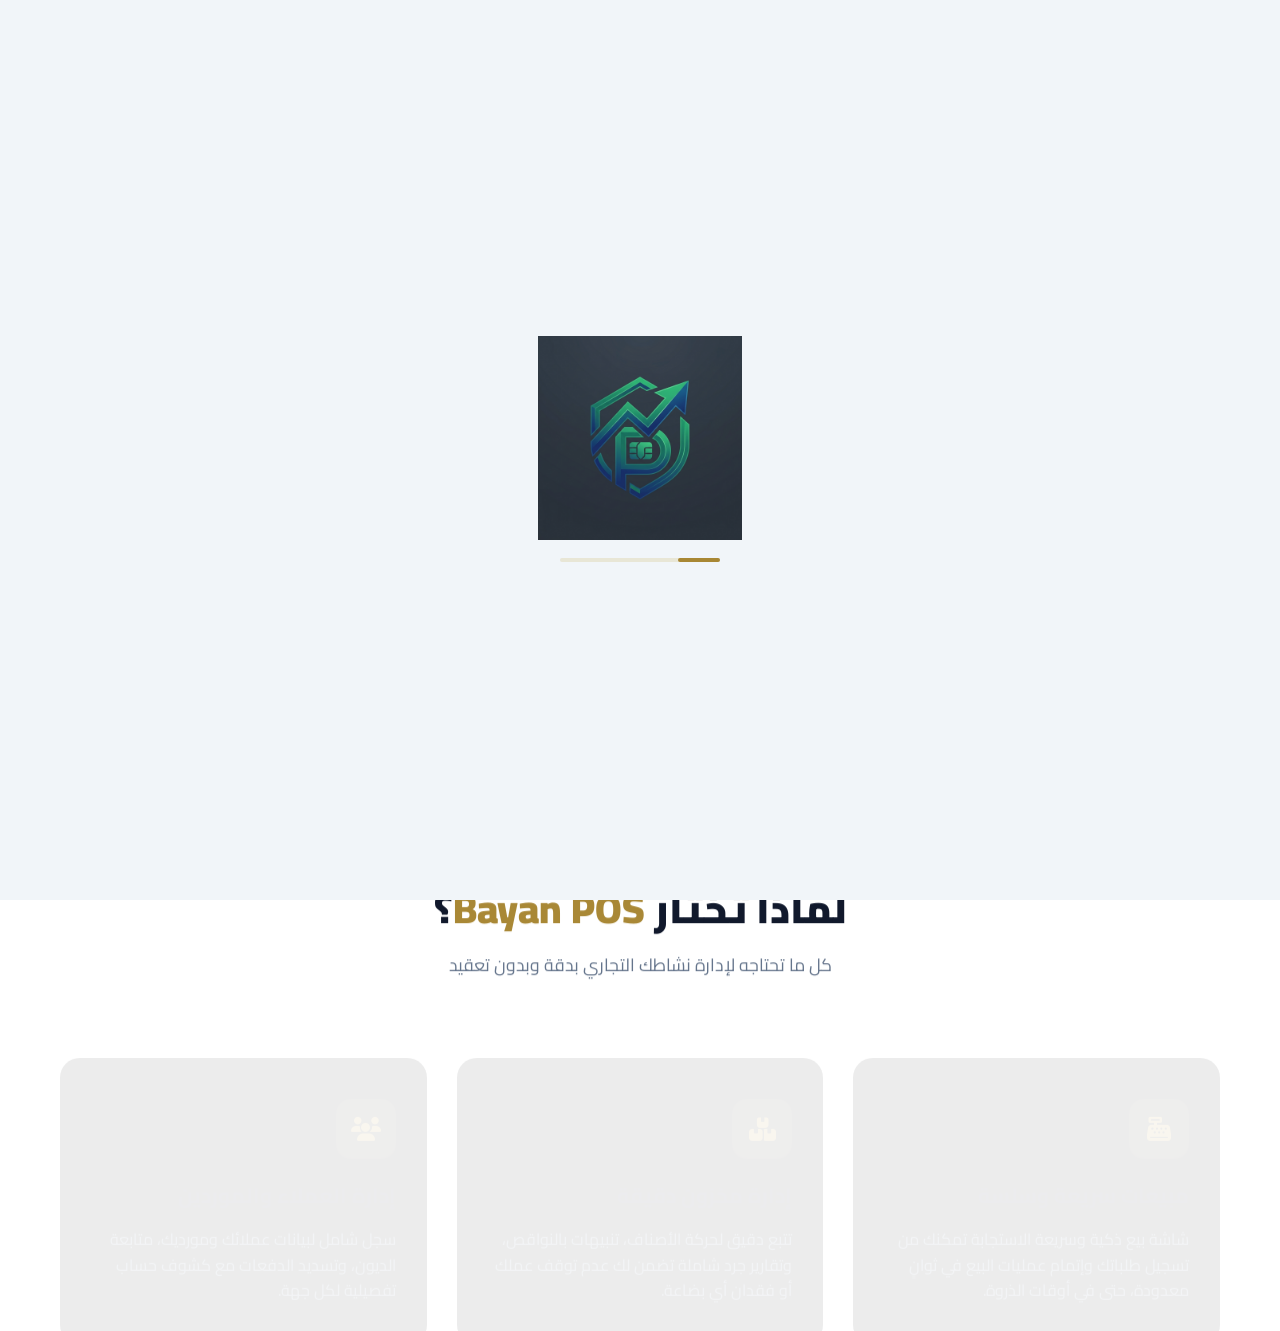
==== commit b80f2a8c: "Add files via upload" ====
--- a/index.html
+++ b/index.html
@@ -28,16 +28,6 @@
             <img src="images/bayan_logo.png" alt="Bayan POS Logo" class="loader-logo">
             <div class="loader-bar"></div>
         </div>
-    </div>
-
-    <!-- Top Announcement Bar -->
-    <div class="top-announcement-bar"
-        style="background: linear-gradient(90deg, #5e3370, #10b981); color: white; text-align: center; padding: 10px 15px; font-weight: bold; font-size: 0.95rem; display: flex; align-items: center; justify-content: center; gap: 10px; box-shadow: 0 4px 15px rgba(0,0,0,0.2);">
-        <span>🚀 <strong>نسخة الويندوز v1.0.3 المستقرة والعملية 100% متوفرة الآن!</strong> نوصي بها لتجربة كاشير
-            احترافية وسريعة بدون إنترنت مع تحديثات تلقائية دورية مباشرة.</span>
-        <a href="#downloadModal" class="download-btn" data-platform="windows"
-            style="background: #fbbf24; color: #1e293b; padding: 4px 14px; border-radius: 20px; text-decoration: none; font-size: 0.85rem; font-weight: 900; box-shadow: 0 2px 8px rgba(0,0,0,0.2); cursor: pointer;">تحميل
-            الويندوز 💻</a>
     </div>
 
     <!-- Navbar -->
@@ -192,19 +182,49 @@
         <div class="container">
             <div class="section-title">
                 <h2>شاهد <span>البرنامج</span> عملياً</h2>
-                <p>تعرف على مدى سهولة وسرعة استخدام نظام Bayan POS في هذا الفيديو القصير</p>
-            </div>
-            <div class="video-wrapper shorts-wrapper" style="max-width: 360px; height: 640px; margin: 0 auto; border-radius: 24px; overflow: hidden; box-shadow: 0 20px 50px rgba(0,0,0,0.35), 0 0 35px rgba(16,185,129,0.35); border: 4px solid #10b981; background: #000; position: relative;">
-                <iframe src="https://www.youtube-nocookie.com/embed/fXkhsaGkCoE?rel=0" title="Bayan POS Demo" frameborder="0"
-                    allow="accelerometer; autoplay; clipboard-write; encrypted-media; gyroscope; picture-in-picture; web-share"
-                    referrerpolicy="strict-origin-when-cross-origin"
-                    style="width: 100%; height: 100%; border: none;"
-                    allowfullscreen></iframe>
-            </div>
-            <div style="text-align: center; margin-top: 18px;">
-                <a href="https://youtube.com/shorts/fXkhsaGkCoE" target="_blank" style="display: inline-flex; align-items: center; gap: 8px; font-size: 0.92rem; font-weight: 800; padding: 10px 22px; border-radius: 25px; background: linear-gradient(135deg, #ff0000, #cc0000); color: #ffffff; text-decoration: none; box-shadow: 0 4px 15px rgba(255,0,0,0.3); transition: 0.3s;" onmouseover="this.style.transform='scale(1.04)'" onmouseout="this.style.transform='scale(1)'">
-                    <i class="fa-brands fa-youtube" style="font-size: 1.2rem;"></i> مشاهدة الشرح مباشرة على YouTube ↗️
-                </a>
+                <p>تعرف على مدى سهولة وسرعة استخدام نظام Bayan POS من خلال الشرح التفصيلي أو الفيديو السريع</p>
+            </div>
+            
+            <div class="video-grid-container" style="display: flex; gap: 30px; align-items: stretch; justify-content: center; flex-wrap: wrap;">
+                <!-- Full Video Demo (16:9) -->
+                <div class="video-card-item" style="flex: 1 1 500px; max-width: 680px; background: rgba(255,255,255,0.03); border: 1.5px solid rgba(16,185,129,0.3); border-radius: 20px; padding: 20px; box-shadow: 0 10px 30px rgba(0,0,0,0.25); display: flex; flex-direction: column; justify-content: space-between;">
+                    <div style="margin-bottom: 14px; text-align: right;">
+                        <h3 style="color: #10b981; font-size: 1.15rem; font-weight: 800; margin-bottom: 4px;"><i class="fa-solid fa-play-circle"></i> الشرح التفصيلي الشامل (16:9)</h3>
+                        <p style="font-size: 0.88rem; color: #94a3b8; margin: 0;">شرح كامل لجميع مميزات النظام وطريقة العمل عليه بالتفصيل</p>
+                    </div>
+                    <div style="width: 100%; aspect-ratio: 16/9; border-radius: 14px; overflow: hidden; background: #000; border: 2px solid rgba(16,185,129,0.4); box-shadow: 0 8px 25px rgba(0,0,0,0.4);">
+                        <iframe src="https://www.youtube-nocookie.com/embed/9NU7fdVsjJ8?rel=0" title="Bayan POS Full Demo" frameborder="0"
+                            allow="accelerometer; autoplay; clipboard-write; encrypted-media; gyroscope; picture-in-picture; web-share"
+                            referrerpolicy="strict-origin-when-cross-origin"
+                            style="width: 100%; height: 100%; border: none;"
+                            allowfullscreen></iframe>
+                    </div>
+                    <div style="text-align: center; margin-top: 16px;">
+                        <a href="https://youtu.be/9NU7fdVsjJ8?si=pAj7XFbAXmZ1OMhV" target="_blank" style="display: inline-flex; align-items: center; gap: 8px; font-size: 0.88rem; font-weight: 800; padding: 10px 20px; border-radius: 20px; background: linear-gradient(135deg, #ff0000, #cc0000); color: #ffffff; text-decoration: none; transition: 0.3s;">
+                            <i class="fa-brands fa-youtube" style="font-size: 1.1rem;"></i> مشاهدة الشرح الكامل على YouTube ↗️
+                        </a>
+                    </div>
+                </div>
+
+                <!-- Shorts Video Demo (9:16) -->
+                <div class="video-card-item" style="flex: 0 1 300px; width: 100%; max-width: 320px; background: rgba(255,255,255,0.03); border: 1.5px solid rgba(16,185,129,0.3); border-radius: 20px; padding: 20px; box-shadow: 0 10px 30px rgba(0,0,0,0.25); display: flex; flex-direction: column; justify-content: space-between;">
+                    <div style="margin-bottom: 14px; text-align: right;">
+                        <h3 style="color: #10b981; font-size: 1.15rem; font-weight: 800; margin-bottom: 4px;"><i class="fa-solid fa-mobile-screen-button"></i> نظرة سريعة (Shorts 9:16)</h3>
+                        <p style="font-size: 0.88rem; color: #94a3b8; margin: 0;">استعراض سريع للنظام في أقل من دقيقة واحدة</p>
+                    </div>
+                    <div style="width: 100%; height: 480px; border-radius: 14px; overflow: hidden; background: #000; border: 2px solid rgba(16,185,129,0.4); box-shadow: 0 8px 25px rgba(0,0,0,0.4); margin: 0 auto;">
+                        <iframe src="https://www.youtube-nocookie.com/embed/fXkhsaGkCoE?rel=0" title="Bayan POS Shorts Demo" frameborder="0"
+                            allow="accelerometer; autoplay; clipboard-write; encrypted-media; gyroscope; picture-in-picture; web-share"
+                            referrerpolicy="strict-origin-when-cross-origin"
+                            style="width: 100%; height: 100%; border: none;"
+                            allowfullscreen></iframe>
+                    </div>
+                    <div style="text-align: center; margin-top: 16px;">
+                        <a href="https://youtube.com/shorts/fXkhsaGkCoE" target="_blank" style="display: inline-flex; align-items: center; gap: 8px; font-size: 0.88rem; font-weight: 800; padding: 10px 20px; border-radius: 20px; background: linear-gradient(135deg, #ff0000, #cc0000); color: #ffffff; text-decoration: none; transition: 0.3s;">
+                            <i class="fa-brands fa-youtube" style="font-size: 1.1rem;"></i> مشاهدة Shorts على YouTube ↗️
+                        </a>
+                    </div>
+                </div>
             </div>
         </div>
     </section>
@@ -405,10 +425,10 @@
                 <div class="faq-item highlight-faq"
                     style="border: 2px solid #10b981; background: rgba(16, 185, 129, 0.05); border-radius: 12px; margin-bottom: 15px;">
                     <div class="faq-question">
-                        <h3 style="color: #10b981;">هل سأحتاج لإعادة تثبيت البرنامج أو دفع مبالغ إضافية للحصول على
-                            التحديثات؟ <span class="badge-important"
-                                style="background: #10b981; color: white; padding: 2px 8px; border-radius: 10px; font-size: 0.8rem;">🔄
-                                تحديث تلقائي</span></h3>
+                        <h3 style="color: #10b981;">
+                            <span>هل سأحتاج لإعادة تثبيت البرنامج أو دفع مبالغ إضافية للحصول على التحديثات؟</span>
+                            <span class="badge-important" style="background: #10b981; color: white; padding: 3px 10px; border-radius: 10px; font-size: 0.8rem; display: inline-flex; align-items: center; width: max-content;">🔄 تحديث تلقائي</span>
+                        </h3>
                         <i class="fa-solid fa-chevron-down"></i>
                     </div>
                     <div class="faq-answer">
@@ -500,7 +520,10 @@
                 </div>
                 <div class="faq-item highlight-faq">
                     <div class="faq-question">
-                        <h3>هل أحتاج للاتصال بالإنترنت بشكل دائم؟ <span class="badge-important">🔥 هام جداً</span></h3>
+                        <h3>
+                            <span>هل أحتاج للاتصال بالإنترنت بشكل دائم؟</span>
+                            <span class="badge-important" style="background: #ef4444; color: white; padding: 3px 10px; border-radius: 10px; font-size: 0.8rem; display: inline-flex; align-items: center; width: max-content;">🔥 هام جداً</span>
+                        </h3>
                         <i class="fa-solid fa-chevron-down"></i>
                     </div>
                     <div class="faq-answer">
@@ -711,7 +734,7 @@
                     <a href="https://www.facebook.com/amr.ehab.359071" target="_blank" class="contact-btn facebook">
                         <i class="fa-solid fa-user-tie"></i> التواصل مع المطور
                     </a>
-                    <a href="https://youtube.com/shorts/fXkhsaGkCoE" target="_blank" class="contact-btn youtube" style="background: linear-gradient(135deg, #ff0000, #cc0000); color: #ffffff;">
+                    <a href="https://youtube.com/@bayansoftware-i2w?si=Jjs9qe5hh3kz-JUI" target="_blank" class="contact-btn youtube" style="background: linear-gradient(135deg, #ff0000, #cc0000); color: #ffffff;">
                         <i class="fa-brands fa-youtube" style="font-size: 1.1rem;"></i> قناة Bayan الرسمية على YouTube
                     </a>
                 </div>
--- a/style.css
+++ b/style.css
@@ -386,26 +386,115 @@
 
 /* Video Demo */
 .video-demo {
-    padding: 100px 0;
+    padding: 80px 0;
     background: var(--bg-color);
 }
-.video-wrapper {
+
+.video-section-grid {
+    display: grid;
+    grid-template-columns: 1fr;
+    gap: 40px;
+    max-width: 1200px;
+    margin: 0 auto;
+    padding: 0 20px;
+}
+
+@media (min-width: 992px) {
+    .video-section-grid {
+        grid-template-columns: 1.8fr 1fr;
+        align-items: start;
+        gap: 30px;
+    }
+}
+
+.video-card {
+    background: var(--white);
+    border-radius: 24px;
+    padding: 24px;
+    border: 1px solid var(--border-color);
+    box-shadow: 0 10px 30px rgba(0, 0, 0, 0.2);
+    display: flex;
+    flex-direction: column;
+    gap: 20px;
+}
+
+.video-card-header h3 {
+    font-size: 1.4rem;
+    color: var(--text-dark);
+    margin-bottom: 8px;
+    display: flex;
+    align-items: center;
+    gap: 10px;
+}
+
+.video-card-header h3 i {
+    color: var(--accent-color);
+}
+
+.video-card-header p {
+    font-size: 0.95rem;
+    color: var(--text-gray);
+    margin: 0;
+}
+
+.video-wrapper-new {
     position: relative;
-    padding-bottom: 56.25%; /* 16:9 Aspect Ratio */
-    height: 0;
+    width: 100%;
+    background: #000;
+    border-radius: 16px;
     overflow: hidden;
-    max-width: 100%;
-    border-radius: 20px;
-    box-shadow: 0 20px 40px rgba(0,0,0,0.2);
-    border: 2px solid var(--border-color);
-    background: #000;
-}
-.video-wrapper iframe {
+    border: 3px solid var(--border-color);
+    box-shadow: 0 15px 35px rgba(0,0,0,0.3);
+    transition: transform 0.3s ease, border-color 0.3s ease, box-shadow 0.3s ease;
+}
+
+.video-wrapper-new:hover {
+    transform: translateY(-4px);
+    border-color: var(--accent-color);
+    box-shadow: 0 20px 40px rgba(201, 168, 76, 0.25);
+}
+
+.landscape-video {
+    aspect-ratio: 16 / 9;
+}
+
+.portrait-video {
+    aspect-ratio: 9 / 16;
+    max-width: 320px;
+    margin: 0 auto;
+}
+
+.video-wrapper-new iframe {
     position: absolute;
     top: 0;
     left: 0;
     width: 100%;
     height: 100%;
+    border: none;
+}
+
+.video-card-footer {
+    text-align: center;
+}
+
+.youtube-btn {
+    display: inline-flex;
+    align-items: center;
+    gap: 8px;
+    font-size: 0.95rem;
+    font-weight: 800;
+    padding: 12px 28px;
+    border-radius: 25px;
+    background: linear-gradient(135deg, #ff0000, #cc0000);
+    color: #ffffff !important;
+    text-decoration: none;
+    box-shadow: 0 4px 15px rgba(255, 0, 0, 0.3);
+    transition: transform 0.3s ease, box-shadow 0.3s ease;
+}
+
+.youtube-btn:hover {
+    transform: scale(1.04);
+    box-shadow: 0 6px 20px rgba(255, 0, 0, 0.45);
 }
 
 /* Screenshots */
@@ -672,6 +761,7 @@
     display: flex;
     justify-content: space-between;
     align-items: center;
+    gap: 15px;
     cursor: pointer;
     font-weight: 700;
     transition: var(--transition);
@@ -679,18 +769,34 @@
 .faq-question:hover {
     background: var(--faq-active-bg);
 }
-.faq-question h3 { font-size: 1.1rem; }
+.faq-question h3 {
+    font-size: 1.1rem;
+    margin: 0;
+    flex: 1;
+    display: flex;
+    flex-wrap: wrap;
+    align-items: center;
+    gap: 10px;
+    line-height: 1.6;
+}
+.faq-question i {
+    flex-shrink: 0;
+    transition: transform 0.3s ease;
+}
 .faq-answer {
     padding: 0 20px;
     max-height: 0;
     overflow: hidden;
-    transition: max-height 0.3s ease, padding 0.3s ease;
-    background: var(--white);
-    color: var(--text-gray);
+    opacity: 0;
+    visibility: hidden;
+    transition: max-height 0.4s cubic-bezier(0.4, 0, 0.2, 1), opacity 0.3s ease, padding 0.3s ease, visibility 0.3s ease;
+    background: var(--card-bg);
 }
 .faq-item.active .faq-answer {
-    padding: 20px;
-    max-height: 200px;
+    padding: 18px 20px;
+    max-height: 1000px;
+    opacity: 1;
+    visibility: visible;
 }
 .faq-item.active .faq-question i {
     transform: rotate(180deg);
@@ -1086,26 +1192,30 @@
         display: block !important;
     }
     .nav-links {
-        position: absolute;
-        top: 80px;
+        display: none;
+        flex-direction: column;
+        position: fixed;
+        top: 70px;
         left: 0;
+        right: 0;
         width: 100%;
-        background: var(--navbar-bg);
-        flex-direction: column;
-        padding: 20px 0;
-        gap: 20px;
-        text-align: center;
-        border-bottom: 1px solid var(--border-color);
-        transform: translateY(-150%);
-        opacity: 0;
-        visibility: hidden;
+        background: #0f172a;
+        padding: 22px 25px;
+        gap: 12px;
+        border-bottom: 3px solid var(--accent-color);
+        box-shadow: 0 20px 40px rgba(0,0,0,0.5);
+        z-index: 999999;
         transition: all 0.3s ease;
     }
-    .nav-links.active {
-        transform: translateY(0);
-        opacity: 1;
-        visibility: visible;
-        box-shadow: 0 10px 20px rgba(0,0,0,0.3);
+    body.light-mode .nav-links {
+        background: #ffffff;
+        box-shadow: 0 20px 40px rgba(0,0,0,0.15);
+    }
+    .nav-links.open, .nav-links.active {
+        display: flex !important;
+        transform: translateY(0) !important;
+        opacity: 1 !important;
+        visibility: visible !important;
     }
     .hero {
         padding: 120px 0 60px;
@@ -1484,30 +1594,51 @@
     .nav-links {
         display: none;
         flex-direction: column;
-        position: absolute;
-        top: 80px;
+        position: fixed;
+        top: 70px;
         right: 0;
         left: 0;
-        background: var(--navbar-bg);
-        backdrop-filter: blur(20px);
-        padding: 20px;
-        gap: 15px;
-        border-bottom: 1px solid var(--border-color);
-        z-index: 999;
+        background: #0f172a;
+        padding: 22px 25px;
+        gap: 10px;
+        border-bottom: 3px solid var(--accent-color);
+        box-shadow: 0 20px 40px rgba(0,0,0,0.5);
+        z-index: 999999;
+    }
+    body.light-mode .nav-links {
+        background: #ffffff;
+        box-shadow: 0 20px 40px rgba(0,0,0,0.15);
     }
     .nav-links.open {
-        display: flex;
+        display: flex !important;
     }
     .nav-links a {
         font-size: 1.1rem;
-        padding: 8px 0;
-        border-bottom: 1px solid var(--border-color);
+        font-weight: 800;
+        padding: 12px 15px;
+        border-radius: 10px;
+        color: #ffffff !important;
+        background: rgba(255,255,255,0.06);
+        border-bottom: none;
+        text-align: right;
+        transition: 0.2s;
+    }
+    body.light-mode .nav-links a {
+        color: #0f172a !important;
+        background: rgba(0,0,0,0.04);
     }
     .mobile-menu-btn {
         display: flex !important;
+        align-items: center;
+        justify-content: center;
         cursor: pointer;
-        font-size: 1.4rem;
+        font-size: 1.5rem;
         color: var(--text-dark);
+        padding: 8px 12px;
+        border-radius: 10px;
+        border: 1px solid var(--border-color);
+        background: rgba(16, 185, 129, 0.1);
+        z-index: 1000000;
     }
 
     /* Hero Section */
@@ -1602,7 +1733,17 @@
     }
     .faq-answer {
         font-size: 0.9rem;
-        padding: 12px 16px;
+        padding: 0 16px;
+        max-height: 0;
+        opacity: 0;
+        visibility: hidden;
+        overflow: hidden;
+    }
+    .faq-item.active .faq-answer {
+        padding: 14px 16px 18px;
+        max-height: 1000px;
+        opacity: 1;
+        visibility: visible;
     }
 
     /* Roadmap Timeline */
@@ -1894,5 +2035,53 @@
         padding: 22px 16px;
         border-radius: 20px;
     }
-}
-
+    /* FAQ Mobile Responsiveness */
+    .faq-list {
+        padding: 0;
+        width: 100%;
+    }
+    .faq-item {
+        margin-bottom: 12px;
+        border-radius: 12px;
+        box-sizing: border-box;
+    }
+    .faq-question {
+        padding: 14px 14px;
+        gap: 10px;
+        align-items: flex-start;
+    }
+    .faq-question h3 {
+        font-size: 0.95rem;
+        line-height: 1.65;
+        flex-direction: column;
+        align-items: flex-start;
+        gap: 6px;
+        width: 100%;
+        word-break: break-word;
+    }
+    .faq-question i {
+        margin-top: 4px;
+        font-size: 0.95rem;
+    }
+    .badge-important {
+        display: inline-flex !important;
+        align-items: center;
+        margin-top: 4px;
+        font-size: 0.75rem !important;
+        padding: 3px 10px !important;
+        border-radius: 8px !important;
+        white-space: normal;
+        max-width: max-content;
+    }
+    .faq-answer {
+        background: var(--card-bg);
+    }
+    .faq-answer p {
+        font-size: 0.9rem !important;
+        line-height: 1.65 !important;
+    }
+    .faq-item.active .faq-answer {
+        padding: 14px 14px;
+    }
+}
+
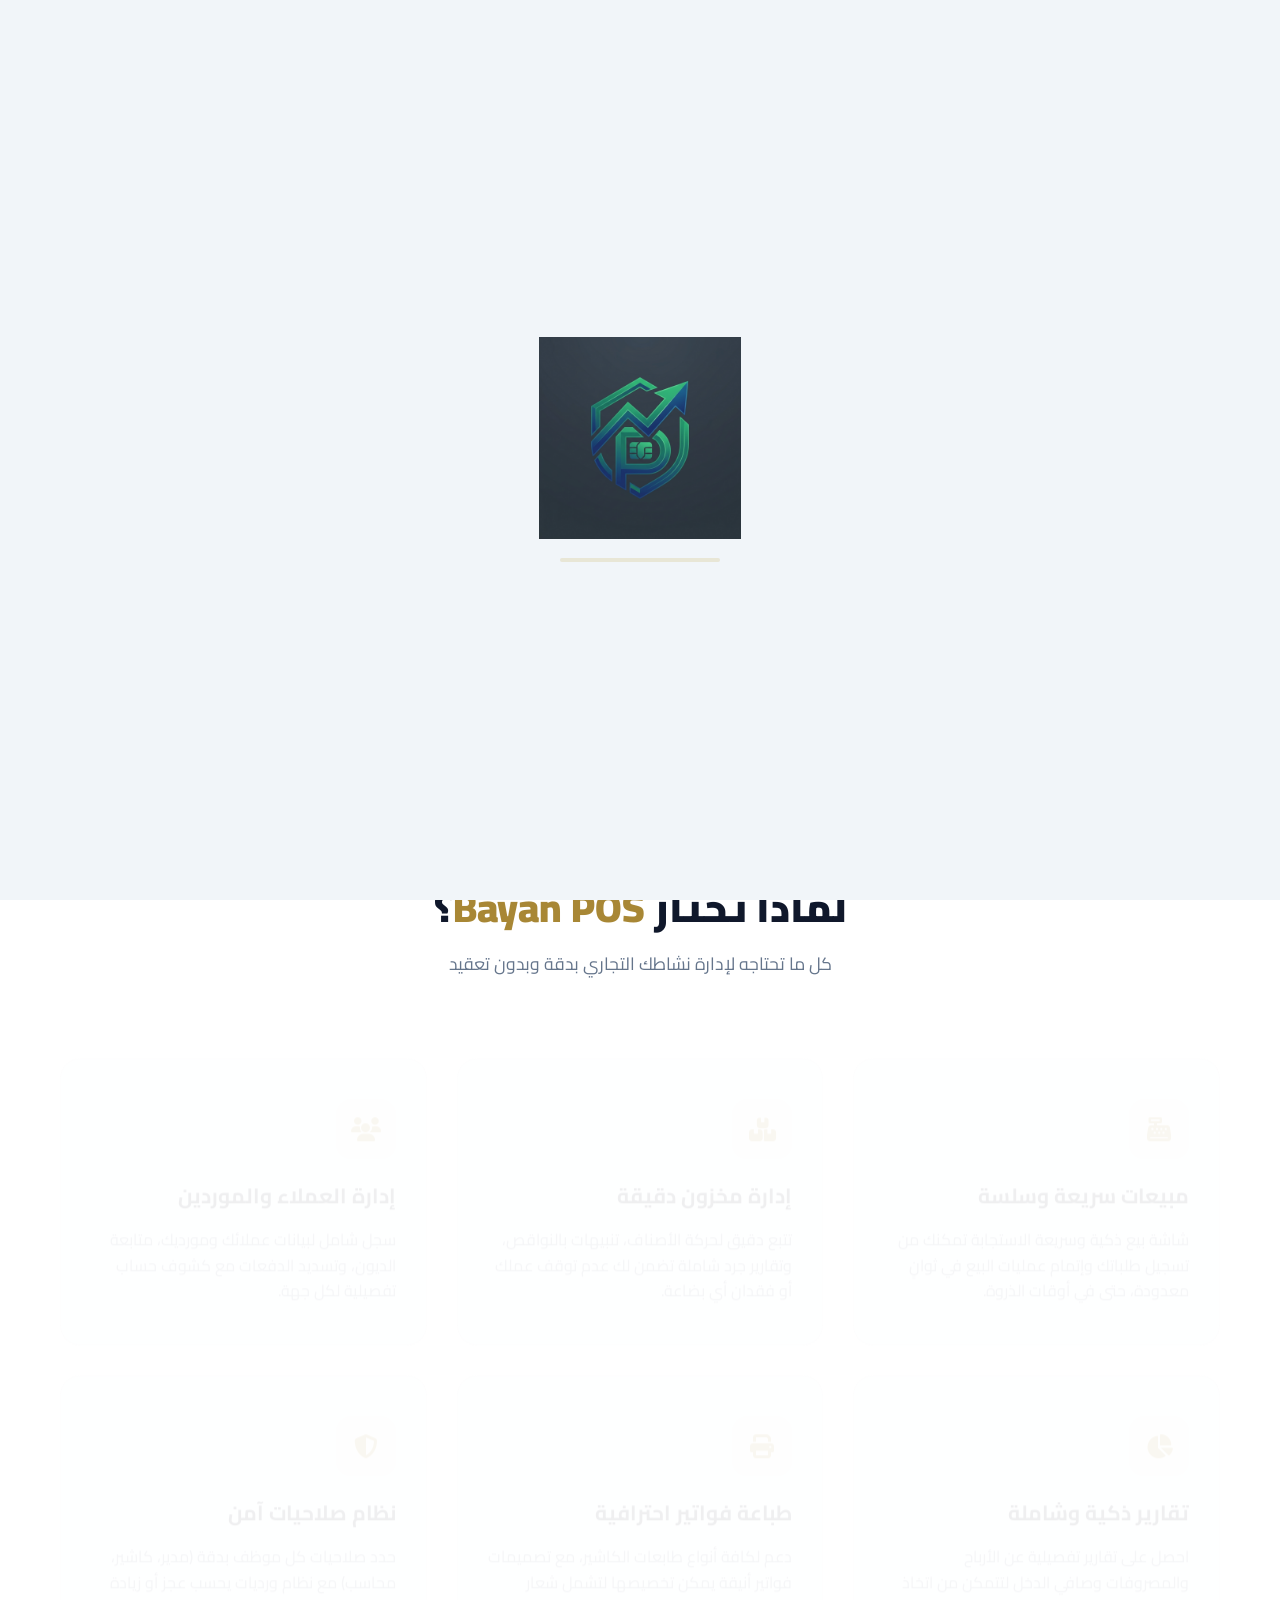
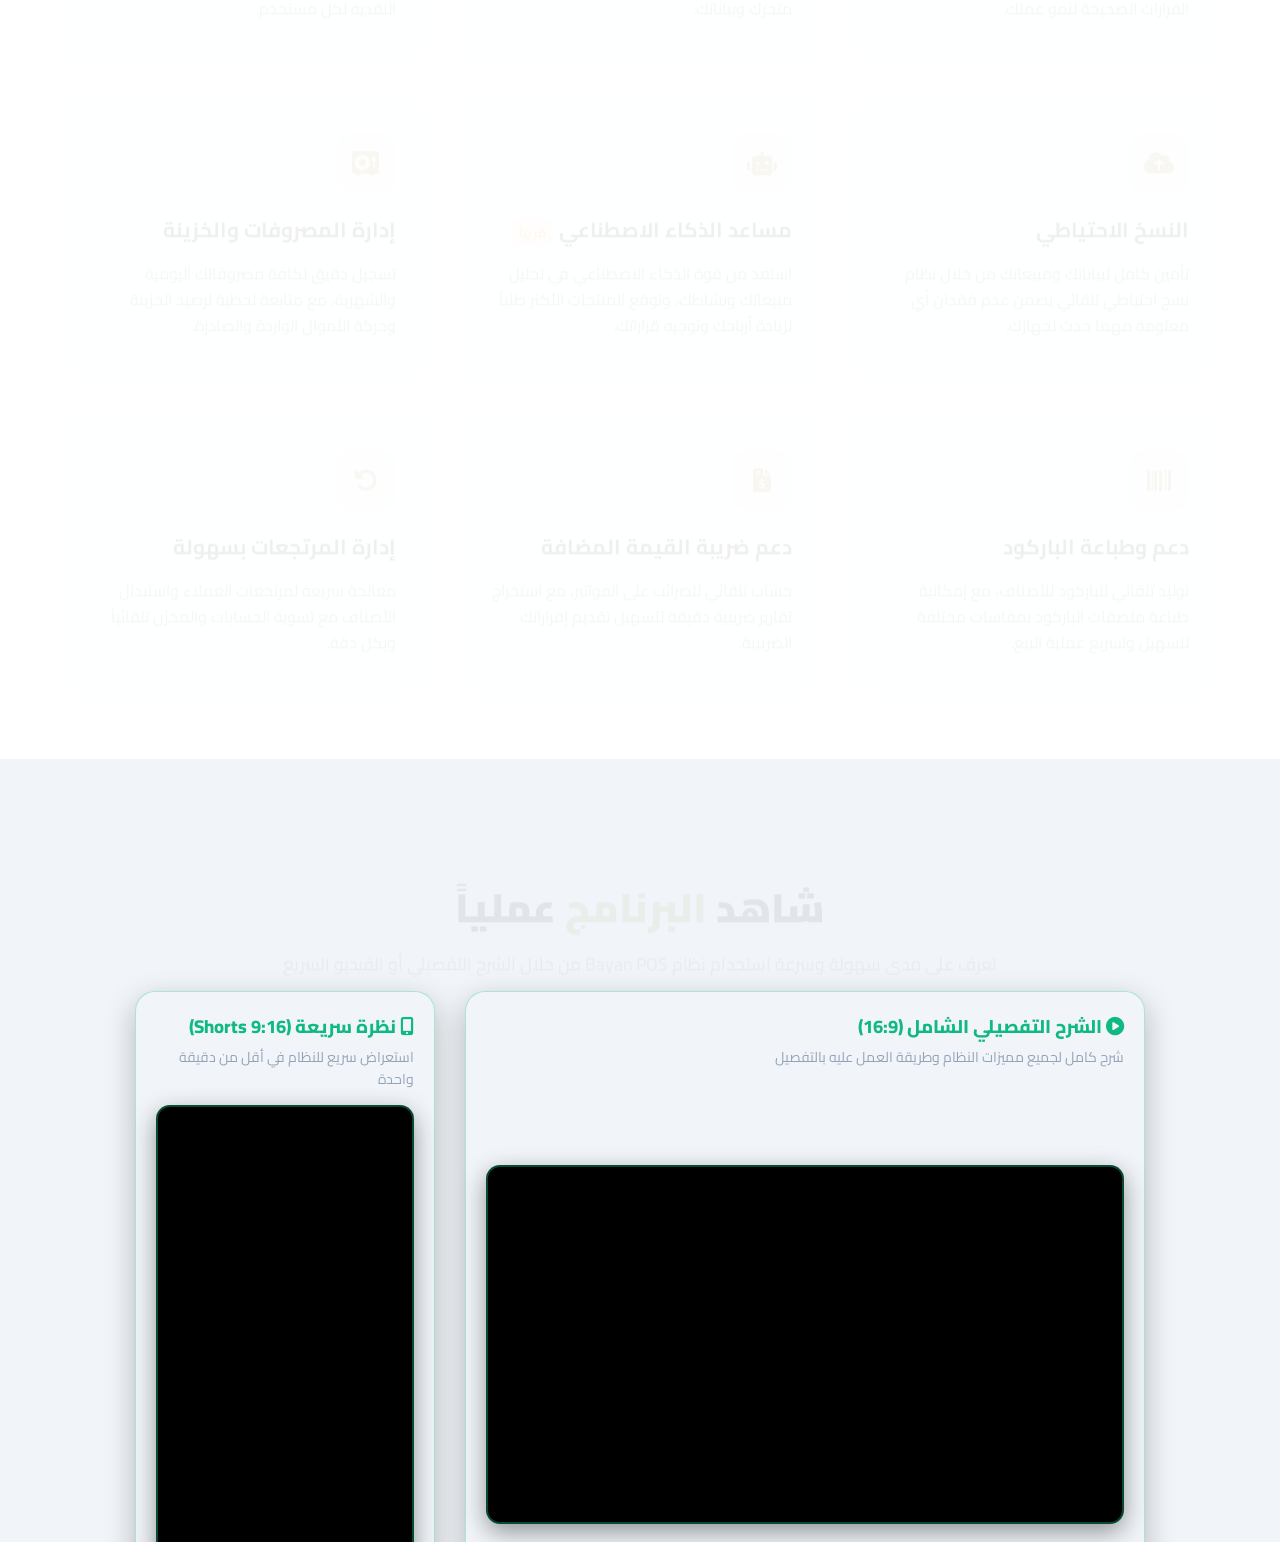
==== commit 226ff468: "Add files via upload" ====
--- a/index.html
+++ b/index.html
@@ -5,9 +5,23 @@
     <meta charset="UTF-8">
     <meta name="viewport" content="width=device-width, initial-scale=1.0">
     <title>Bayan POS | نظام الكاشير وإدارة الأعمال الأقوى</title>
-    <link rel="stylesheet" href="style.css?v=3">
-    <link href="https://fonts.googleapis.com/css2?family=Cairo:wght@400;600;800;900&display=swap" rel="stylesheet">
-    <link rel="stylesheet" href="https://cdnjs.cloudflare.com/ajax/libs/font-awesome/6.4.0/css/all.min.css">
+    <link rel="stylesheet" href="style.css?v=1.0.5">
+
+    <!-- Preconnect for faster external resource loading -->
+    <link rel="preconnect" href="https://fonts.googleapis.com">
+    <link rel="preconnect" href="https://fonts.gstatic.com" crossorigin>
+    <link rel="preconnect" href="https://cdnjs.cloudflare.com">
+
+    <!-- Google Fonts: non-blocking load -->
+    <link rel="preload" href="https://fonts.googleapis.com/css2?family=Cairo:wght@400;600;800;900&display=swap" as="style" onload="this.onload=null;this.rel='stylesheet'">
+    <noscript><link rel="stylesheet" href="https://fonts.googleapis.com/css2?family=Cairo:wght@400;600;800;900&display=swap"></noscript>
+
+    <!-- Font Awesome: non-blocking load -->
+    <link rel="preload" href="https://cdnjs.cloudflare.com/ajax/libs/font-awesome/6.4.0/css/all.min.css" as="style" onload="this.onload=null;this.rel='stylesheet'">
+    <noscript><link rel="stylesheet" href="https://cdnjs.cloudflare.com/ajax/libs/font-awesome/6.4.0/css/all.min.css"></noscript>
+
+    <!-- Preload critical logo image -->
+    <link rel="preload" href="images/bayan_logo.png" as="image">
 
     <!-- Google tag (gtag.js) -->
     <script async src="https://www.googletagmanager.com/gtag/js?id=G-M8Q3DVTP42"></script>
@@ -64,10 +78,10 @@
                 <div class="hero-badge-v2">
                     <div class="badge-chip">
                         <span class="chip-dot"></span>
-                        <span>تحديث جديد v1.0.3</span>
+                        <span>تحديث جديد v1.0.5</span>
                     </div>
                     <span class="badge-text">النسخة المستقرة متاحة الآن 🚀</span>
-                    <span class="badge-date"><i class="fa-regular fa-clock"></i> 26/7/2026</span>
+                    <span class="badge-date"><i class="fa-regular fa-clock"></i> 12/8/2026</span>
                 </div>
                 <h1><span class="gold-title">نظام كاشير وإدارة أعمال</span> <span>متكامل واحترافي</span></h1>
                 <p>إدارة مبيعاتك، مخازنك، حسابات الموردين والعملاء، وتقارير أرباحك في مكان واحد. Bayan POS هو خيارك
@@ -78,7 +92,7 @@
                         <div style="display: flex; flex-direction: column; text-align: right; line-height: 1.3;">
                             <span style="font-weight: 900; font-size: 1.1rem;">تحميل نسخة الويندوز المستقرة 💻</span>
                             <span style="font-size: 0.82rem; font-weight: 800; color: #fbbf24; display: flex; align-items: center; gap: 6px;">
-                                حجم البرنامج: 85 ميجابايت • v1.0.3
+                                حجم البرنامج: 87 ميجابايت • v1.0.5
                             </span>
                         </div>
                     </a>
@@ -334,7 +348,7 @@
                 </div>
                 <div class="price-card">
                     <div class="plan-name">🌱 الباقة الشهرية</div>
-                    <div class="plan-price">200<span>ج.م / شهرياً</span></div>
+                    <div class="plan-price">100<span>ج.م / شهرياً</span></div>
                     <ul class="plan-features">
                         <li><i class="fa-solid fa-check"></i> إدارة مبيعات ومشتريات احترافية</li>
                         <li><i class="fa-solid fa-check"></i> عدد فواتير غير محدود ♾️</li>
@@ -350,7 +364,7 @@
                 </div>
                 <div class="price-card">
                     <div class="plan-name">🚀 الباقة السنوية</div>
-                    <div class="plan-price">1500<span>ج.م / سنوياً</span></div>
+                    <div class="plan-price">1000<span>ج.م / سنوياً</span></div>
                     <ul class="plan-features">
                         <li><i class="fa-solid fa-check"></i> كافة مميزات الباقة الأساسية</li>
                         <li><i class="fa-solid fa-check"></i> عدد فواتير غير محدود ♾️</li>
@@ -360,13 +374,13 @@
                                 style="font-size: 0.8rem; background: #ff9800; color: #fff; padding: 2px 6px; border-radius: 5px;">قريباً</span>
                         </li>
                         <li><i class="fa-solid fa-check"></i> نسخ احتياطي تلقائي</li>
-                        <li><i class="fa-solid fa-check"></i> 💰 خصم مميز: وفر أكثر من 900 جنيه!</li>
+                        <li><i class="fa-solid fa-check"></i> 💰 خصم مميز: وفر أكثر من 200 جنيه!</li>
                     </ul>
                     <a href="#download" class="btn-primary">اشترك الآن</a>
                 </div>
                 <div class="price-card">
                     <div class="plan-name">👑 الباقة مدى الحياة</div>
-                    <div class="plan-price">3800<span>ج.م / مـدى الحـيـاة</span></div>
+                    <div class="plan-price"><span style="text-decoration: line-through; color: #94a3b8; font-size: 1.2rem; margin-left: 8px;">2500</span>2000<span>ج.م / مـدى الحـيـاة</span></div>
                     <ul class="plan-features">
                         <li><i class="fa-solid fa-check"></i> امتلاك البرنامج للأبد (بدون اشتراك)</li>
                         <li><i class="fa-solid fa-check"></i> عدد فواتير غير محدود ♾️</li>
@@ -397,7 +411,7 @@
                         <div style="display: flex; flex-direction: column; text-align: right; line-height: 1.3;">
                             <span style="font-weight: 900; font-size: 1.1rem; color: #ffffff;">تحميل لنظام ويندوز 💻</span>
                             <span style="font-size: 0.82rem; font-weight: 800; color: #fbbf24; display: flex; align-items: center; gap: 6px;">
-                                حجم البرنامج: 85 ميجابايت • v1.0.3
+                                حجم البرنامج: 87 ميجابايت • v1.0.5
                             </span>
                         </div>
                     </a>
@@ -553,18 +567,142 @@
                     </h3>
 
                     <div class="timeline">
-                        <!-- 1. Latest Release: v1.0.3 Today (26 July 2026) -->
+                        <!-- 1. Latest Release: v1.0.5 Today (12 August 2026) -->
                         <div class="timeline-item active collapsible-timeline open" style="border-right: 4px solid #10b981;">
                             <div class="timeline-dot" style="background: #10b981;">
-                                <i class="fa-solid fa-star"></i>
+                                <i class="fa-solid fa-rocket"></i>
                             </div>
                             <div class="timeline-content">
                                 <div class="timeline-header" onclick="toggleTimelineItem(this)">
                                     <div style="flex:1;">
-                                        <div class="timeline-date" style="color: #10b981; font-weight: bold;">تم الإصدار اليوم (26 يوليو 2026 - الإصدار 1.0.3 الأحدث) 🌟</div>
-                                        <h3 style="color: #10b981; margin: 0; font-size: 1.25rem;">الإصدار v1.0.3 - التحديث المستقر وتحديثات المتصفح ⚡</h3>
+                                        <div class="timeline-date" style="color: #10b981; font-weight: bold;">تم الإصدار اليوم (12 أغسطس 2026 - الإصدار 1.0.5 الأحدث) 🌟</div>
+                                        <h3 style="color: #10b981; margin: 0; font-size: 1.25rem;">الإصدار v1.0.5 (12/08/2026) - قم بجميع الإصلاحات والتحسينات في التطبيق وحل تعارضات البيانات ⚡</h3>
                                     </div>
                                     <div class="timeline-toggle-btn" style="color: #10b981;"><i class="fa-solid fa-chevron-down"></i></div>
+                                </div>
+                                <div class="timeline-details">
+                                    <p style="font-weight: bold; color: #334155; margin-top: 10px; margin-bottom: 12px;">سجل التعديلات والتحسينات في الإصدار الحالي (v1.0.5):</p>
+                                    
+                                    <div style="display: flex; flex-direction: column; gap: 10px;">
+                                        <div style="background: rgba(16, 185, 129, 0.06); border: 1px solid rgba(16, 185, 129, 0.2); border-radius: 10px; padding: 10px 14px;">
+                                            <h4 style="margin: 0 0 6px 0; color: #059669; font-size: 0.95rem;">📦 1. قسم البضاعة والمخزن (Inventory & Products)</h4>
+                                            <ul style="margin: 0; padding-right: 18px; font-size: 0.88rem; color: #334155; line-height: 1.6;">
+                                                <li>إصلاح وتدقيق معكوسات رصيد المخزون عند تعديل أو حذف الفواتير المرتجعة.</li>
+                                                <li>استبعاد حركات مرتجع المشتريات من تقرير وتصفية آخر سعر شراء من المورد لضمان دقة التكلفة.</li>
+                                            </ul>
+                                        </div>
+
+                                        <div style="background: rgba(59, 130, 246, 0.06); border: 1px solid rgba(59, 130, 246, 0.2); border-radius: 10px; padding: 10px 14px;">
+                                            <h4 style="margin: 0 0 6px 0; color: #2563eb; font-size: 0.95rem;">👥 2. قسم الحسابات والعملاء والموردين (Accounts & Customer Ledger)</h4>
+                                            <ul style="margin: 0; padding-right: 18px; font-size: 0.88rem; color: #334155; line-height: 1.6;">
+                                                <li>تفعيل ودعم دالة <code>deleteInvoiceGlobal</code> لحذف الفواتير من كشف الحساب وتعديل رصيد العميل تلقائياً.</li>
+                                                <li>ضبط حسابات مديونية العملاء والموردين بدقة عند إلغاء أو تعديل الفواتير الآجلة والنقدية.</li>
+                                            </ul>
+                                        </div>
+
+                                        <div style="background: rgba(245, 158, 11, 0.06); border: 1px solid rgba(245, 158, 11, 0.2); border-radius: 10px; padding: 10px 14px;">
+                                            <h4 style="margin: 0 0 6px 0; color: #d97706; font-size: 0.95rem;">🖨️ 3. قسم الطباعة والمعاينة الفورية (Printing & Thermal/A4 Preview)</h4>
+                                            <ul style="margin: 0; padding-right: 18px; font-size: 0.88rem; color: #334155; line-height: 1.6;">
+                                                <li>تحصين محرك الطباعة بـ <code>parseFloat</code> لضمان عدم توقف الفواتير الحرارية والـ A4 بـ TypeError.</li>
+                                                <li>ضبط معالجة السعر الإجمالي والوحدة في شاشات الطباعة والمعاينة الفورية.</li>
+                                            </ul>
+                                        </div>
+
+                                        <div style="background: rgba(236, 72, 153, 0.06); border: 1px solid rgba(236, 72, 153, 0.2); border-radius: 10px; padding: 10px 14px;">
+                                            <h4 style="margin: 0 0 6px 0; color: #db2777; font-size: 0.95rem;">🗑️ 4. قسم سلة المحذوفات الذكية (Smart Recycle Bin)</h4>
+                                            <ul style="margin: 0; padding-right: 18px; font-size: 0.88rem; color: #334155; line-height: 1.6;">
+                                                <li>تطوير دالة <code>trashManager.restore</code> لإعادة تطبيق التغيرات على كميات المنتجات بالمخزن فور استعادة أي فاتورة محذوفة.</li>
+                                                <li>المزامنة الفورية لجدول المحذوفات وتحديث رصيد الأصناف بالـ Store.</li>
+                                            </ul>
+                                        </div>
+
+                                        <div style="background: rgba(139, 92, 246, 0.06); border: 1px solid rgba(139, 92, 246, 0.2); border-radius: 10px; padding: 10px 14px;">
+                                            <h4 style="margin: 0 0 6px 0; color: #7c3aed; font-size: 0.95rem;">💰 5. قسم المالية والخزينة (Treasury & Cashbox)</h4>
+                                            <ul style="margin: 0; padding-right: 18px; font-size: 0.88rem; color: #334155; line-height: 1.6;">
+                                                <li>حماية مصفوفة سندات القبض وسندات الصرف لمنع تكرار القيد أو ازدواجية الخصم.</li>
+                                                <li>مزامنة تتبع الرصيد النقدي والتدفقات الأرباح بشكل لحظي ومباشر.</li>
+                                            </ul>
+                                        </div>
+
+                                        <div style="background: rgba(20, 184, 166, 0.06); border: 1px solid rgba(20, 184, 166, 0.2); border-radius: 10px; padding: 10px 14px;">
+                                            <h4 style="margin: 0 0 6px 0; color: #0d9488; font-size: 0.95rem;">🛒 6. قسم المبيعات والكاشير (Sales & POS Engine)</h4>
+                                            <ul style="margin: 0; padding-right: 18px; font-size: 0.88rem; color: #334155; line-height: 1.6;">
+                                                <li>إضافة حماية <code>try-finally</code> لمنع تجمد وتوقف زر الحفظ عند تكرار النقر السريع (Race Conditions).</li>
+                                                <li>تسريع أداء إدخال الأصناف وتحديث إجمالي الفاتورة لحظياً.</li>
+                                            </ul>
+                                        </div>
+
+                                        <div style="background: rgba(244, 63, 94, 0.06); border: 1px solid rgba(244, 63, 94, 0.2); border-radius: 10px; padding: 10px 14px;">
+                                            <h4 style="margin: 0 0 6px 0; color: #e11d48; font-size: 0.95rem;">🚚 7. قسم التحويلات والتسويات المخزنية (Store Transfers & Stock Adjustments)</h4>
+                                            <ul style="margin: 0; padding-right: 18px; font-size: 0.88rem; color: #334155; line-height: 1.6;">
+                                                <li>تفعيل فحص رصيد المخزن المصدر ومنع التحويل المجمع في حال عدم كفاية الكمية.</li>
+                                                <li>تحديث الجدول التجميعي للتحويلات وطباعة إذن التحويل المخزني بالتأثير المزدوج.</li>
+                                            </ul>
+                                        </div>
+
+                                        <div style="background: rgba(168, 85, 247, 0.06); border: 1px solid rgba(168, 85, 247, 0.2); border-radius: 10px; padding: 10px 14px;">
+                                            <h4 style="margin: 0 0 6px 0; color: #9333ea; font-size: 0.95rem;">📊 8. قسم إدارة الأسعار وهامش الربح (Price Tracking & Margins)</h4>
+                                            <ul style="margin: 0; padding-right: 18px; font-size: 0.88rem; color: #334155; line-height: 1.6;">
+                                                <li>إضافة فحص أمان <code>isFinite</code> لمنع ظهور NaN% أو Infinity% عند حساب هامش الربح للأصناف مجانية التكلفة.</li>
+                                                <li>مزامنة تحديث أسعار الجملة والقطاعي عبر شاشات العرض والتنقل الفوري.</li>
+                                            </ul>
+                                        </div>
+
+                                        <div style="background: rgba(99, 102, 241, 0.06); border: 1px solid rgba(99, 102, 241, 0.2); border-radius: 10px; padding: 10px 14px;">
+                                            <h4 style="margin: 0 0 6px 0; color: #4f46e5; font-size: 0.95rem;">🛡️ 9. قسم الأمان والحماية والتراخيص (Licensing & Security Guard)</h4>
+                                            <ul style="margin: 0; padding-right: 18px; font-size: 0.88rem; color: #334155; line-height: 1.6;">
+                                                <li>حماية ساعة وتاريخ الجهاز ضد التراجع الزمني من خلال نظام <code>bayan_max_seen_timestamp</code>.</li>
+                                                <li>تشفير البيانات المرجعية للترخيص ومنع التعديل المباشر من الأدوات الخارجية.</li>
+                                            </ul>
+                                        </div>
+
+                                        <div style="background: rgba(14, 165, 233, 0.06); border: 1px solid rgba(14, 165, 233, 0.2); border-radius: 10px; padding: 10px 14px;">
+                                            <h4 style="margin: 0 0 6px 0; color: #0284c7; font-size: 0.95rem;">⚡ 10. قسم الأداء وسرعة المحرك المحلي (Performance & Database Optimization)</h4>
+                                            <ul style="margin: 0; padding-right: 18px; font-size: 0.88rem; color: #334155; line-height: 1.6;">
+                                                <li>تحسين استعلامات Dexie.js وتحميل البيانات بالتوازي عند تشغيل التطبيق.</li>
+                                                <li>تقليل استهلاك الذاكرة وحجب أدوات DevTools اختصاراً على بيئة Electron المحدثة.</li>
+                                            </ul>
+                                        </div>
+
+                                        <div style="background: rgba(16, 185, 129, 0.06); border: 1px solid rgba(16, 185, 129, 0.2); border-radius: 10px; padding: 10px 14px;">
+                                            <h4 style="margin: 0 0 6px 0; color: #059669; font-size: 0.95rem;">📑 11. قسم التصدير والاستيراد (PDF & Excel Import & Export Engine)</h4>
+                                            <ul style="margin: 0; padding-right: 18px; font-size: 0.88rem; color: #334155; line-height: 1.6;">
+                                                <li>تأمين مكتبة XLSX مع نظام استرجاع تلقائي متعدد المستويات للحفاظ على اللغة العربية والتنسيق.</li>
+                                                <li>ضمان توافق التصدير عبر بيئة Windows والتنزيل التلقائي.</li>
+                                            </ul>
+                                        </div>
+
+                                        <div style="background: rgba(59, 130, 246, 0.06); border: 1px solid rgba(59, 130, 246, 0.2); border-radius: 10px; padding: 10px 14px;">
+                                            <h4 style="margin: 0 0 6px 0; color: #2563eb; font-size: 0.95rem;">🔄 12. قسم التحديثات وتوحيد رقم الإصدار (Single Source of Truth v1.0.5)</h4>
+                                            <ul style="margin: 0; padding-right: 18px; font-size: 0.88rem; color: #334155; line-height: 1.6;">
+                                                <li>توحيد رقم الإصدار v1.0.5 كاملاً عبر كافة ملفات النظام (package.json, version.json, core.js, utils.js, والـ UI).</li>
+                                                <li>إدراج سجل التحديثات المطور القابل للطي والتنقل المباشر.</li>
+                                            </ul>
+                                        </div>
+                                    </div>
+
+                                    <div class="timeline-tags" style="margin-top: 14px;">
+                                        <span style="background: rgba(16,185,129,0.15); color: #10b981;">الإصدار الأحدث v1.0.5</span>
+                                        <span style="background: rgba(16,185,129,0.15); color: #10b981;">استقرار البيانات</span>
+                                        <span style="background: rgba(16,185,129,0.15); color: #10b981;">الطباعة والمخازن</span>
+                                        <span style="background: rgba(16,185,129,0.15); color: #10b981;">سلة المحذوفات الذكية</span>
+                                    </div>
+                                </div>
+                            </div>
+                        </div>
+
+                        <!-- 2. Release: v1.0.3 (26 July 2026) -->
+                        <div class="timeline-item active collapsible-timeline" style="margin-top: 20px;">
+                            <div class="timeline-dot" style="background: #3b82f6;">
+                                <i class="fa-solid fa-code-commit"></i>
+                            </div>
+                            <div class="timeline-content">
+                                <div class="timeline-header" onclick="toggleTimelineItem(this)">
+                                    <div style="flex:1;">
+                                        <div class="timeline-date" style="color: #3b82f6; font-weight: bold;">تم الإصدار (26 يوليو 2026 - الإصدار 1.0.3) ⚡</div>
+                                        <h3 style="color: #3b82f6; margin: 0; font-size: 1.25rem;">الإصدار v1.0.3 - التحديث المستقر وتحديثات المتصفح ⚡</h3>
+                                    </div>
+                                    <div class="timeline-toggle-btn" style="color: #3b82f6;"><i class="fa-solid fa-chevron-down"></i></div>
                                 </div>
                                 <div class="timeline-details">
                                     <p style="font-weight: bold; color: #334155; margin-top: 10px; margin-bottom: 8px;">أبرز التحسينات في هذا الإصدار:</p>
@@ -574,9 +712,8 @@
                                         <li style="margin-bottom: 6px;">⚡ <strong>استقرار النظام:</strong> تحسين الكفاءة العامة واستجابة واجهات البرنامج.</li>
                                     </ul>
                                     <div class="timeline-tags" style="margin-top: 10px;">
-                                        <span style="background: rgba(16,185,129,0.15); color: #10b981;">الإصدار الأحدث</span>
-                                        <span style="background: rgba(16,185,129,0.15); color: #10b981;">الوضع الفاتح</span>
-                                        <span style="background: rgba(16,185,129,0.15); color: #10b981;">منع الكاش</span>
+                                        <span style="background: rgba(59,130,246,0.15); color: #3b82f6;">الوضع الفاتح</span>
+                                        <span style="background: rgba(59,130,246,0.15); color: #3b82f6;">منع الكاش</span>
                                     </div>
                                 </div>
                             </div>
@@ -750,113 +887,56 @@
         <span class="close-modal">&times;</span>
         <img class="modal-content" id="expandedImg">
     </div>
-
-    <!-- نافذة التسجيل قبل التحميل (Registration Modal) -->
-    <div id="downloadModal" class="download-modal-overlay">
-        <div class="download-modal-card">
-            <div class="download-modal-header">
-                <h3>👤 تسجيل بيانات التحميل</h3>
-                <span class="close-download-modal">&times;</span>
-            </div>
-            <form id="registrationForm" onsubmit="handleRegistrationSubmit(event)">
-                <div class="form-group">
-                    <label for="regName">الاسم بالكامل 👤</label>
-                    <input type="text" id="regName" required placeholder="أدخل اسمك الثنائي أو الثلاثي">
-                </div>
-                <div class="form-group">
-                    <label for="regPhone">رقم الهاتف / الواتساب 📱</label>
-                    <input type="tel" id="regPhone" required pattern="[0-9]{11}" minlength="11" maxlength="11"
-                        title="يجب أن يتكون رقم الهاتف من 11 رقماً فقط" placeholder="مثال: 01006825905">
-                </div>
-                <div class="form-group">
-                    <label for="regBusinessType">نوع النشاط التجاري 🛒</label>
-                    <select id="regBusinessType" required>
-                        <option value="" disabled selected>اختر نوع نشاطك</option>
-                        <option value="سوبر ماركت">سوبر ماركت / بقالة</option>
-                        <option value="محل ملابس">محل ملابس / أحذية</option>
-                        <option value="مطعم / كافيه">مطعم / كافيه</option>
-                        <option value="صيدلية">صيدلية</option>
-                        <option value="محل أجهزة / إلكترونيات">محل أجهزة / إلكترونيات</option>
-                        <option value="محل أدوات منزلية">محل أدوات منزلية</option>
-                        <option value="أخرى">نشاط تجاري آخر</option>
-                    </select>
-                </div>
-                <button type="submit" class="submit-download-btn">
-                    إرسال البيانات واستمرار 🚀
-                </button>
-            </form>
-
-            <!-- شاشة اختيار النسخة (تظهر بعد نجاح التسجيل) -->
-            <div id="downloadSelection" class="download-selection" style="display: none;">
-                <h4>✅ تم تسجيل بياناتك بنجاح!</h4>
-                <p>اختر النسخة التي تود تحميلها الآن لتناسب جهازك:</p>
-                <div class="platform-buttons">
-                    <a href="#" class="platform-btn windows-btn" onclick="startDownload(event, 'windows')"
-                        style="display: flex; align-items: center; gap: 15px; padding: 15px; background: rgba(16, 185, 129, 0.1); border: 2px solid #10b981; border-radius: 12px; color: #fff; text-decoration: none; transition: 0.3s; margin-bottom: 15px;">
-                        <i class="fa-brands fa-windows" style="font-size: 2.5rem; color: #00a4ef;"></i>
-                        <div style="text-align: right;">
-                            <div style="font-weight: 900; font-size: 1.1rem; color: #10b981; margin-bottom: 2px;">تحميل
-                                لنظام ويندوز 🌟 (توصية مؤكدة)</div>
-                            <div style="font-size: 0.9rem; color: #cbd5e1; margin-bottom: 2px;">الإصدار 1.0.3 المستقر 100% (64-bit) • بحجم 85 ميجابايت</div>
-                            <div style="font-size: 0.85rem; color: #fbbf24; font-weight: bold;">يعمل بدون إنترنت +
-                                تحديثات تلقائية دورية</div>
-                        </div>
-                    </a>
-                    <div onclick="showAndroidUnavailable()"
-                        style="display: flex; align-items: center; gap: 15px; padding: 15px; background: linear-gradient(135deg, #1e1b4b, #0f172a); border: 2px solid #ff9800; border-radius: 12px; color: #fff; cursor: pointer; transition: 0.3s; box-shadow: 0 6px 20px rgba(255, 152, 0, 0.25);">
-                        <i class="fa-brands fa-android" style="font-size: 2.5rem; color: #3DDC84;"></i>
-                        <div style="text-align: right;">
-                            <div style="font-weight: 900; font-size: 1.1rem; color: #ff9800; margin-bottom: 2px;">نسخة الأندرويد 🧪</div>
-                            <div style="font-size: 0.88rem; color: #ffffff; font-weight: 800;">متوقفة مؤقتاً • الإطلاق 15/9/2026 📅</div>
-                            <div style="font-size: 0.8rem; color: #fbbf24;">اضغط لمعرفة موعد وتفاصيل الإطلاق 🚀</div>
-                        </div>
-                    </div>
-                </div>
-            </div>
-
-            <!-- شاشة تحذير الأندرويد (بدون رابط) -->
-            <div id="androidWarning" class="download-selection" style="display: none; text-align: center;">
-            </div>
-        </div>
     </div>
 
-    <!-- نافذة الأندرويد غير متاحة حالياً -->
-    <div id="androidUnavailableModal"
-        style="display:none; position:fixed; inset:0; z-index:99999; background:rgba(0,0,0,0.75); backdrop-filter:blur(10px); justify-content:center; align-items:center;">
-        <div
-            style="background: linear-gradient(145deg, #1a1025, #0f0c1a); border: 2px solid rgba(255,152,0,0.45); border-radius: 24px; max-width: 430px; width: 92%; padding: 35px 30px; text-align: center; position: relative; box-shadow: 0 0 60px rgba(255,152,0,0.2), 0 25px 60px rgba(0,0,0,0.8); animation: slideUp 0.35s cubic-bezier(0.175,0.885,0.32,1.275);">
+    <!-- نموذج التسجيل قبل التحميل (Registration Modal) -->
+    <div id="downloadModal" class="download-modal-overlay"></div>
+
+    <!-- نافذة تنبيه الأندرويد -->
+    <div id="androidUnavailableModal" class="android-modal-wrapper"
+        style="display:none; position:fixed; inset:0; z-index:99999; background:rgba(0,0,0,0.8); backdrop-filter:blur(12px); justify-content:center; align-items:center; padding:16px; box-sizing:border-box;">
+        <div class="android-modal-card"
+            style="background: linear-gradient(145deg, #1a1025, #0f0c1a); border: 2px solid rgba(255,152,0,0.45); border-radius: 24px; max-width: 680px; width: 100%; padding: 24px 22px; position: relative; box-shadow: 0 0 60px rgba(255,152,0,0.2), 0 25px 60px rgba(0,0,0,0.8); animation: slideUp 0.35s cubic-bezier(0.175,0.885,0.32,1.275); max-height: 90vh; overflow-y: auto; box-sizing:border-box;">
             <!-- زر الإغلاق -->
             <span onclick="document.getElementById('androidUnavailableModal').style.display='none'"
-                style="position:absolute; top:15px; left:18px; font-size:22px; cursor:pointer; color:#94a3b8; transition:0.2s; line-height:1;"
+                style="position:absolute; top:12px; left:16px; font-size:24px; cursor:pointer; color:#94a3b8; transition:0.2s; line-height:1; z-index:10;"
                 onmouseover="this.style.color='#ef4444'" onmouseout="this.style.color='#94a3b8'">&times;</span>
-            <!-- الأيقونة والعنوان -->
-            <div style="font-size:3.5rem; margin-bottom:12px;">🚧</div>
-            <h3
-                style="font-size:1.4rem; font-weight:900; color:#ff9800; margin-bottom:10px; text-shadow: 0 0 15px rgba(255,152,0,0.4);">
-                نسخة الأندرويد متوقفة مؤقتاً</h3>
-            <p style="font-size:0.98rem; color:#cbd5e1; line-height:1.75; margin-bottom:20px;">
-                نسخة الأندرويد حالياً <strong style="color:#fbbf24;">قيد التطوير وإصلاح بعض الأخطاء</strong>،<br>
-                وذلك لضمان أفضل تجربة ممكنة قبل الإطلاق الرسمي.<br><br>
-                نعمل بجد على إطلاق <strong style="color:#10b981;">نسخة مستقرة واحترافية 100%</strong><br>قريباً بإذن
-                الله.
-            </p>
-            <!-- موعد الإطلاق -->
-            <div
-                style="background: rgba(255,152,0,0.1); border: 1px solid rgba(255,152,0,0.25); border-radius: 12px; padding: 14px 18px; margin-bottom: 22px;">
-                <div style="font-size:0.85rem; color:#94a3b8; margin-bottom:4px;">موعد الإطلاق المتوقع</div>
-                <div style="font-size:1.5rem; font-weight:900; color:#ff9800; letter-spacing:1px;">15 / 9 / 2026</div>
-            </div>
-            <!-- توصية الويندوز -->
-            <div
-                style="background: rgba(16,185,129,0.08); border: 1px solid rgba(16,185,129,0.25); border-radius: 12px; padding: 12px 16px; margin-bottom: 22px; text-align:right;">
-                <div style="font-size:0.88rem; color:#10b981; font-weight:700; margin-bottom:4px;">💡 هل تريد البدء
-                    الآن؟</div>
-                <div style="font-size:0.85rem; color:#94a3b8;">نوصيك بتحميل <strong style="color:#10b981;">نسخة الويندوز v1.0.3</strong> المستقرة والعملية 100% بدون إنترنت.</div>
-            </div>
-            <!-- زر الإغلاق -->
-            <button onclick="document.getElementById('androidUnavailableModal').style.display='none'"
-                style="width:100%; padding:13px; border-radius:12px; border:none; background:linear-gradient(135deg,#ff9800,#f59e0b); color:#1a1025; font-weight:900; font-size:1rem; cursor:pointer; font-family:'Cairo',sans-serif; transition:0.3s;"
-                onmouseover="this.style.opacity='0.85'" onmouseout="this.style.opacity='1'">حسناً، فهمت ✅</button>
+            
+            <div class="android-modal-body" style="display:flex; flex-direction:column; gap:16px;">
+                <!-- الهيدر العلوي في الهاتف -->
+                <div style="display:flex; align-items:center; gap:14px; background:rgba(255,152,0,0.08); border:1px solid rgba(255,152,0,0.25); padding:12px 16px; border-radius:16px;">
+                    <div style="font-size:2.4rem; line-height:1;">📱</div>
+                    <div style="flex:1; text-align:right;">
+                        <div style="font-size:1.1rem; font-weight:900; color:#ff9800;">نسخة الأندرويد والهواتف الذكية</div>
+                        <div style="font-size:0.82rem; color:#94a3b8; font-weight:700;">جاري التطوير والتجهيز للإطلاق 15/9/2026 📅</div>
+                    </div>
+                </div>
+
+                <!-- المحتوى والتفاصيل -->
+                <div style="text-align:right;">
+                    <p style="font-size:0.92rem; color:#e2e8f0; line-height:1.7; margin-bottom:10px;">
+                        نحيطكم علماً بأن فريق تطوير <strong style="color:#fbbf24;">Bayan POS يعمل حالياً بكامل طاقته على تطوير وتحديث النسخة المخصصة للهواتف الذكية وأجهزة الأندرويد 📱</strong>.
+                    </p>
+                    <p style="font-size:0.88rem; color:#cbd5e1; line-height:1.65; margin-bottom:14px;">
+                        تم تعليق التحميل مؤقتاً لإضافة خصائص الربط السحابي المباشر والمزامنة اللحظية بين الكاشير والمخازن والهاتف، لضمان أقصى مستويات السرعة والأمان.
+                        سوف يتم <strong style="color:#ff9800; font-size:0.95rem;">إطلاق النسخة الرسمية رسمياً يوم 15 سبتمبر 2026 (15/9/2026) 📅</strong> بإذن الله.
+                    </p>
+
+                    <div style="background: rgba(16,185,129,0.08); border: 1px solid rgba(16,185,129,0.25); border-radius: 14px; padding: 12px 14px; margin-bottom:16px;">
+                        <div style="font-size:0.88rem; color:#10b981; font-weight:900; margin-bottom:4px;">💡 هل تود بدء العمل والتجربة فوراً؟</div>
+                        <div style="font-size:0.82rem; color:#94a3b8; line-height:1.5;">يمكنك استخدام وتجربة <strong style="color:#10b981;">نسخة الويندوز v1.0.5 المستقرة 💻</strong> على جهاز الكمبيوتر الخاص بك، والتي تحتوي على كافة المميزات والتقارير وتعمل 100% بدون إنترنت.</div>
+                    </div>
+
+                    <div style="display:flex; flex-direction:column; gap:10px;">
+                        <button onclick="document.getElementById('androidUnavailableModal').style.display='none'; const winBtn = document.querySelector('.download-btn[data-platform=\'windows\']'); if(winBtn) winBtn.click();"
+                            style="width:100%; padding:13px; border-radius:12px; border:none; background:linear-gradient(135deg,#10b981,#059669); color:#ffffff; font-weight:900; font-size:0.95rem; cursor:pointer; font-family:'Cairo',sans-serif; transition:0.3s; box-shadow:0 6px 20px rgba(16,185,129,0.3);"
+                            onmouseover="this.style.opacity='0.9'" onmouseout="this.style.opacity='1'">تحميل نسخة الويندوز v1.0.5 💻</button>
+                        <button onclick="document.getElementById('androidUnavailableModal').style.display='none'"
+                            style="width:100%; padding:11px; border-radius:12px; border:1px solid rgba(255,255,255,0.15); background:transparent; color:#94a3b8; font-weight:800; font-size:0.9rem; cursor:pointer; font-family:'Cairo',sans-serif; transition:0.3s;"
+                            onmouseover="this.style.color='#fff'" onmouseout="this.style.color='#94a3b8'">إغلاق النافذة</button>
+                    </div>
+                </div>
+            </div>
         </div>
     </div>
 
@@ -868,7 +948,7 @@
         <i class="fa-solid fa-arrow-up"></i>
     </button>
 
-    <script src="script.js"></script>
+    <script src="script.js?v=1.0.5"></script>
 </body>
 
 </html>
--- a/style.css
+++ b/style.css
@@ -1995,6 +1995,27 @@
     border-color: rgba(251, 191, 36, 0.3);
 }
 
+body.light-mode .timeline-details p,
+body.light-mode .timeline-details ul,
+body.light-mode .timeline-details li {
+    color: #1e293b !important;
+}
+
+body:not(.light-mode) .timeline-details p,
+body:not(.light-mode) .timeline-details ul,
+body:not(.light-mode) .timeline-details li {
+    color: #cbd5e1 !important;
+}
+
+body:not(.light-mode) .timeline-details div[style*="background: rgba("] {
+    background: rgba(255, 255, 255, 0.04) !important;
+    border-color: rgba(255, 255, 255, 0.1) !important;
+}
+
+body:not(.light-mode) .timeline-details h4 {
+    color: #38bdf8 !important;
+}
+
 /* Mobile Optimization Refinements for Android & Mobile Browsers */
 @media (max-width: 768px) {
     .hero-badge-v2 {
@@ -2083,5 +2104,35 @@
     .faq-item.active .faq-answer {
         padding: 14px 14px;
     }
-}
-
+
+    /* تحسينات الأندرويد والشاشات الصغيرة Mobile Optimization */
+    #androidUnavailableModal > div {
+        padding: 20px 16px !important;
+        border-radius: 18px !important;
+        max-height: 90vh !important;
+        overflow-y: auto !important;
+    }
+    #androidUnavailableModal div[style*="display:flex; align-items:center; gap:24px;"] {
+        flex-direction: column !alignment: center;
+        gap: 15px !important;
+    }
+    #androidUnavailableModal div[style*="width:1px;"] {
+        display: none !important;
+    }
+    #androidUnavailableModal div[style*="text-align:center; flex-shrink:0;"] {
+        min-width: 100% !important;
+    }
+    .video-card-item {
+        flex: 1 1 100% !important;
+        max-width: 100% !important;
+    }
+    .hero h1 {
+        font-size: 1.8rem !important;
+        line-height: 1.4 !important;
+    }
+    .container {
+        padding-left: 15px !important;
+        padding-right: 15px !important;
+    }
+}
+
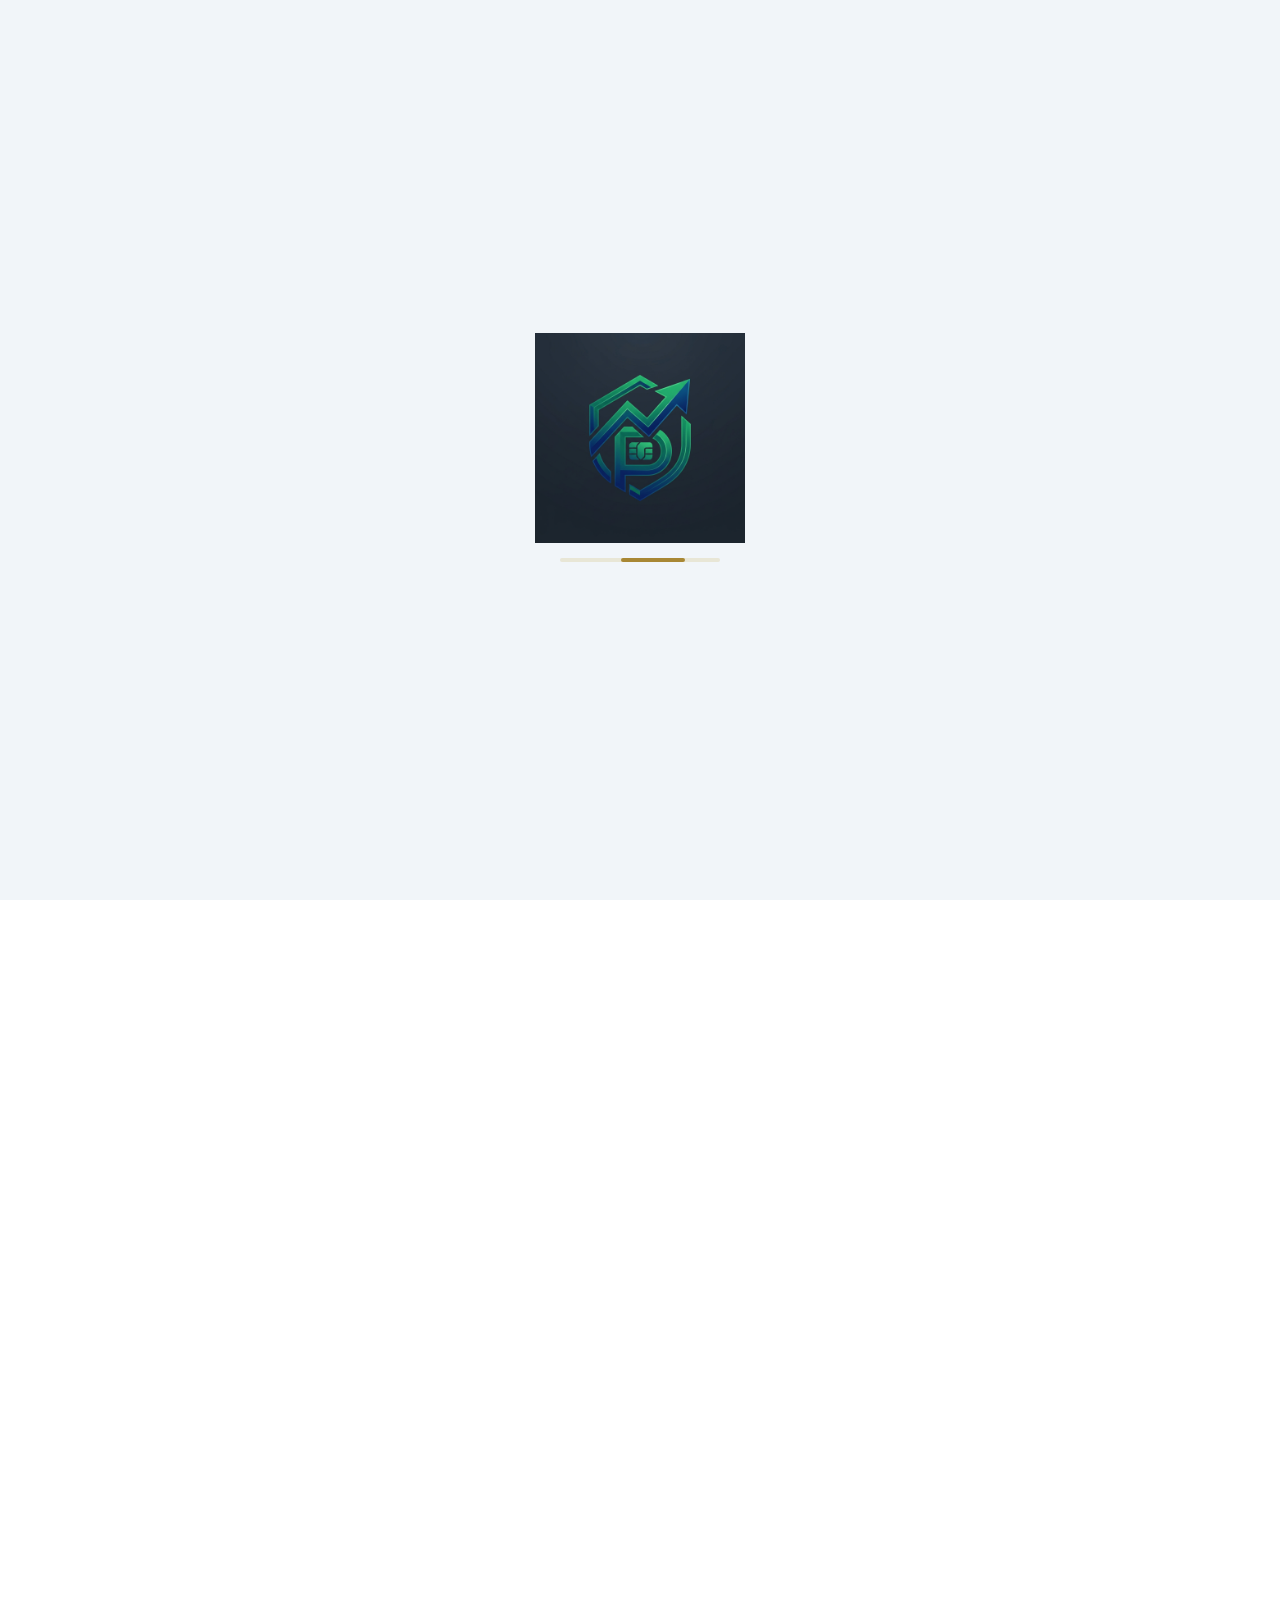
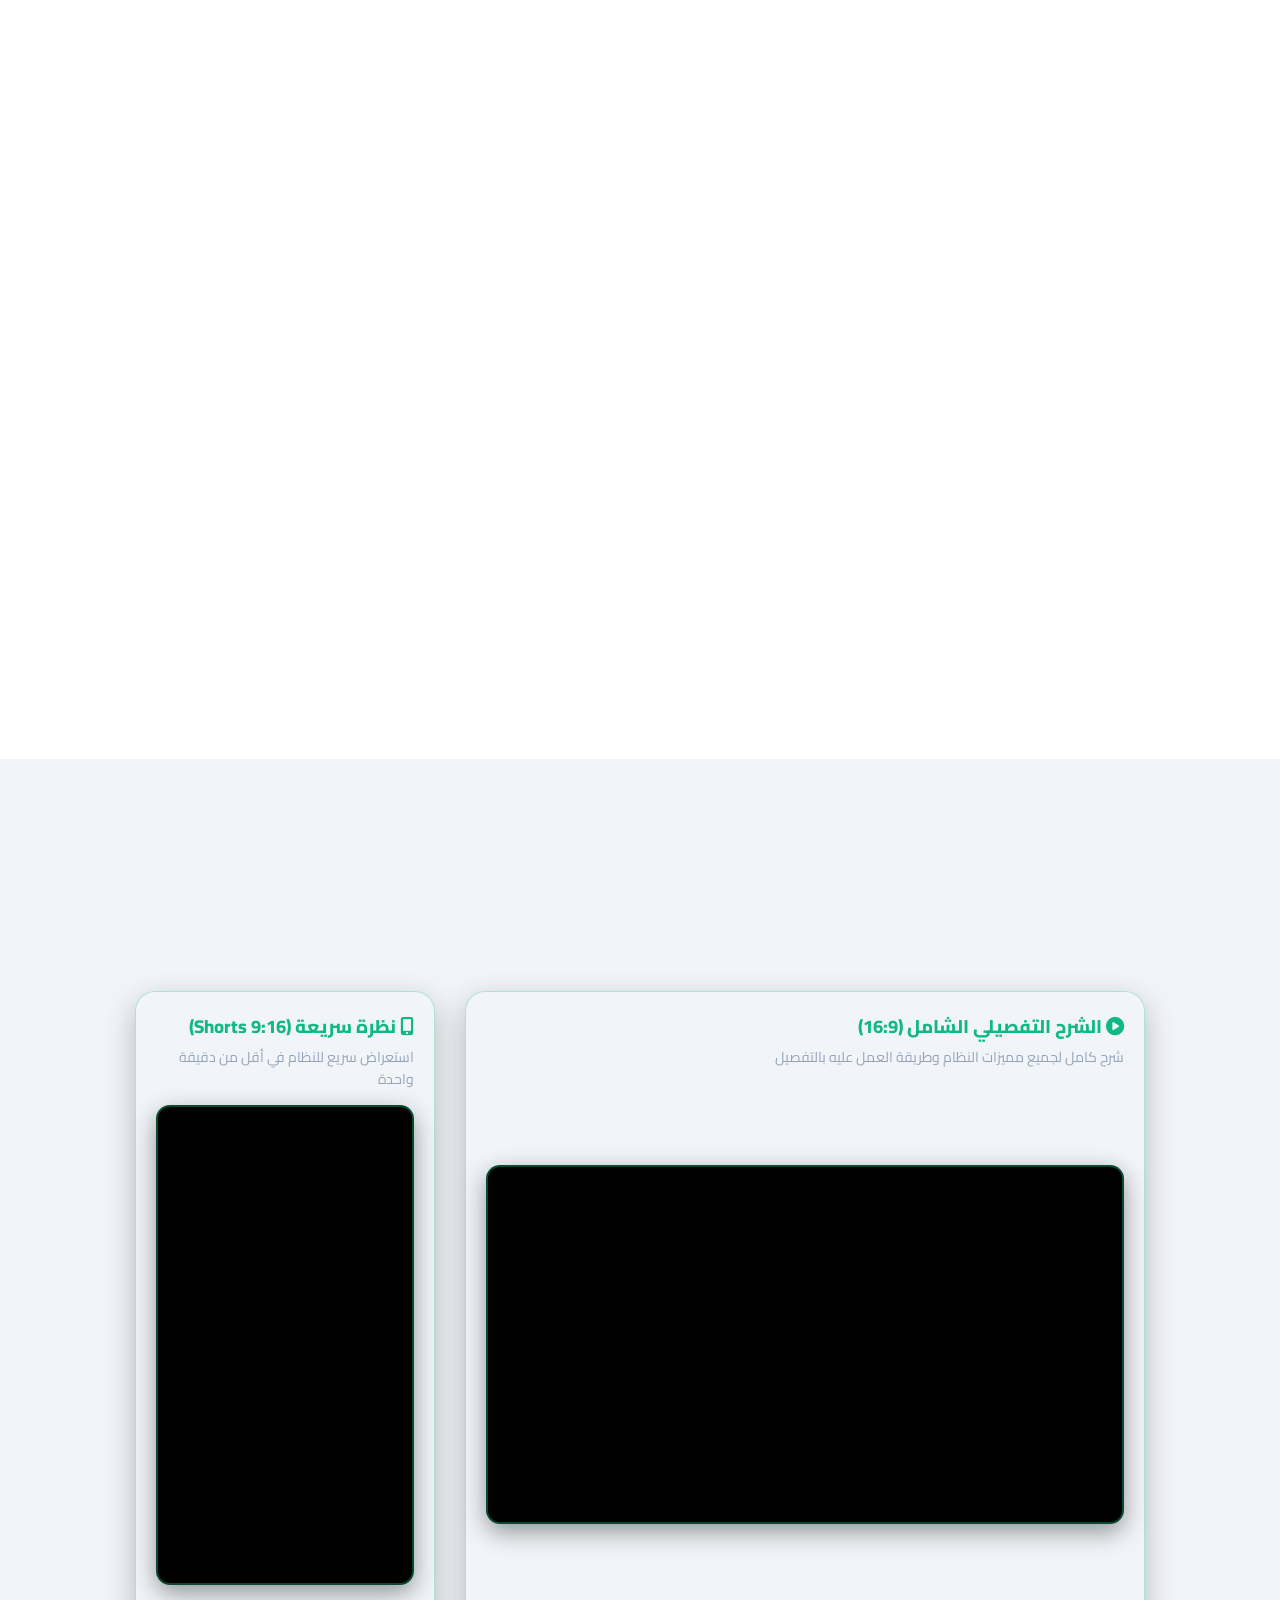
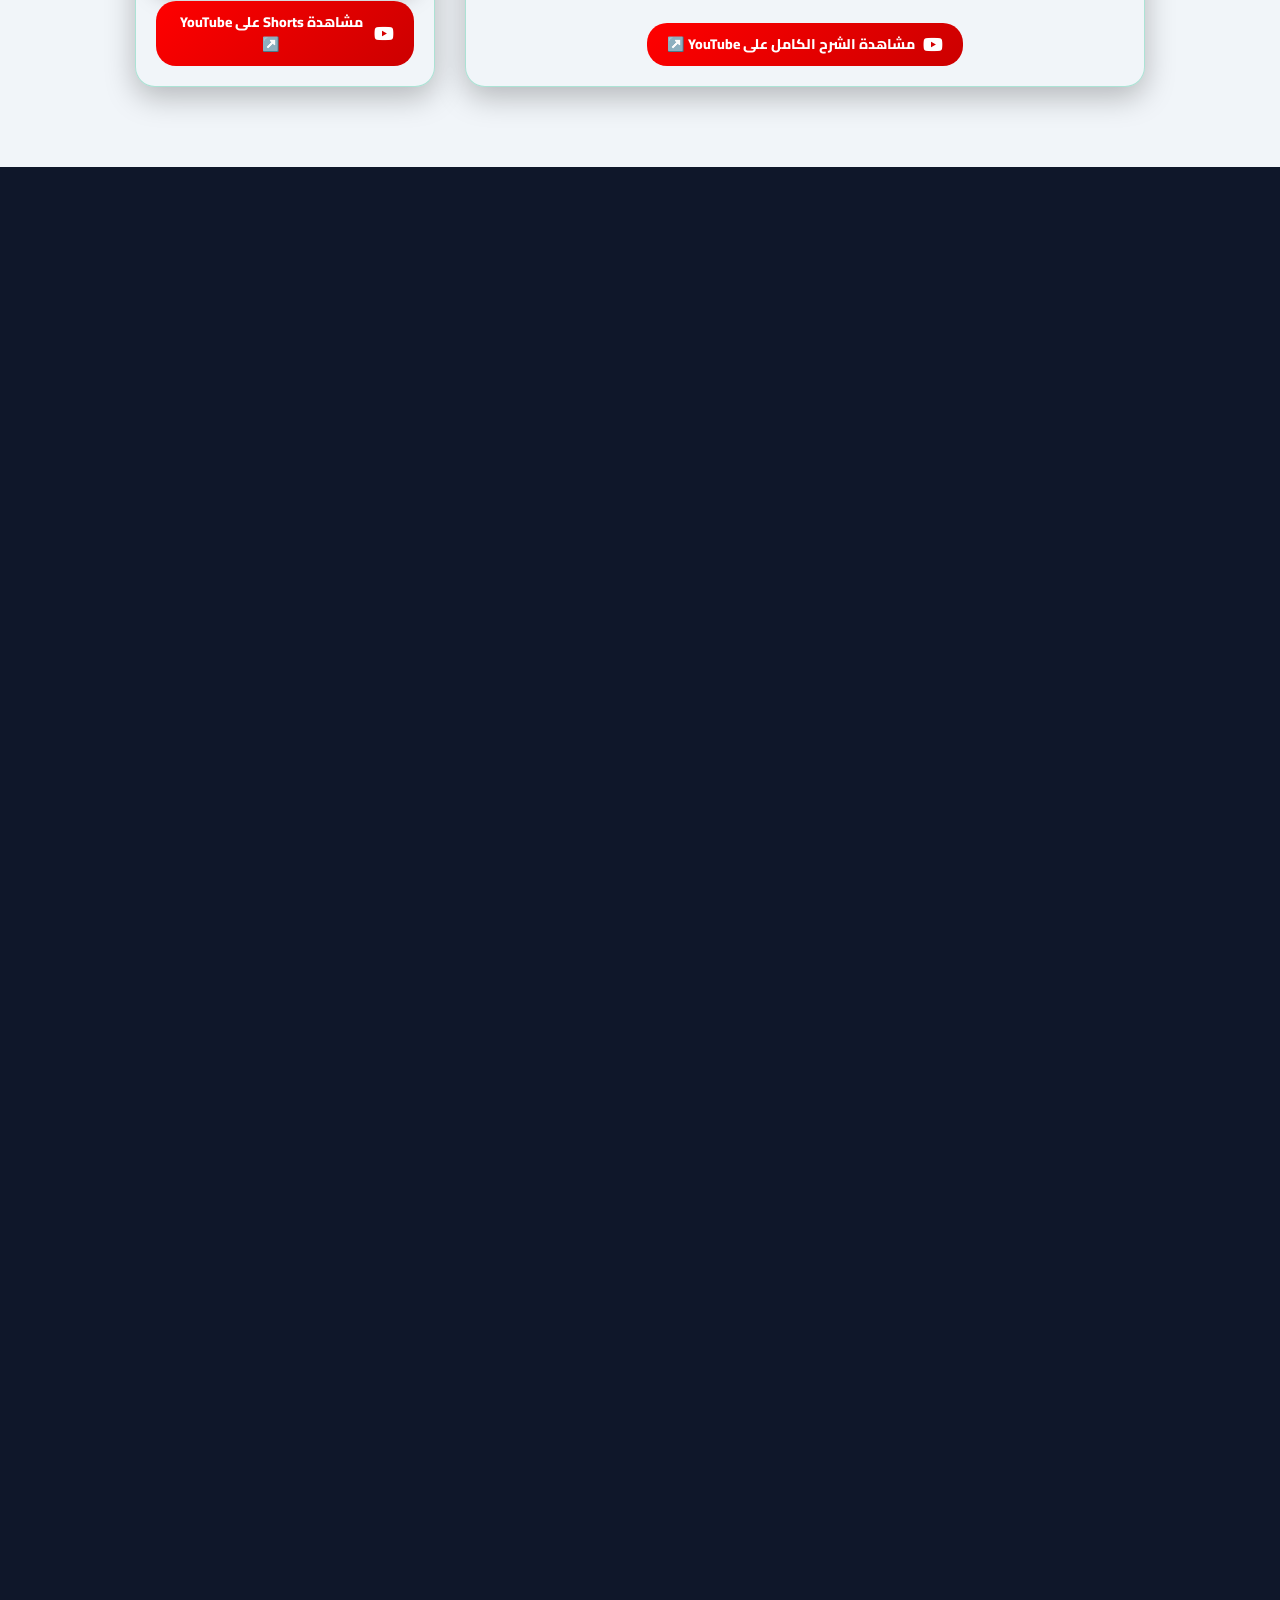
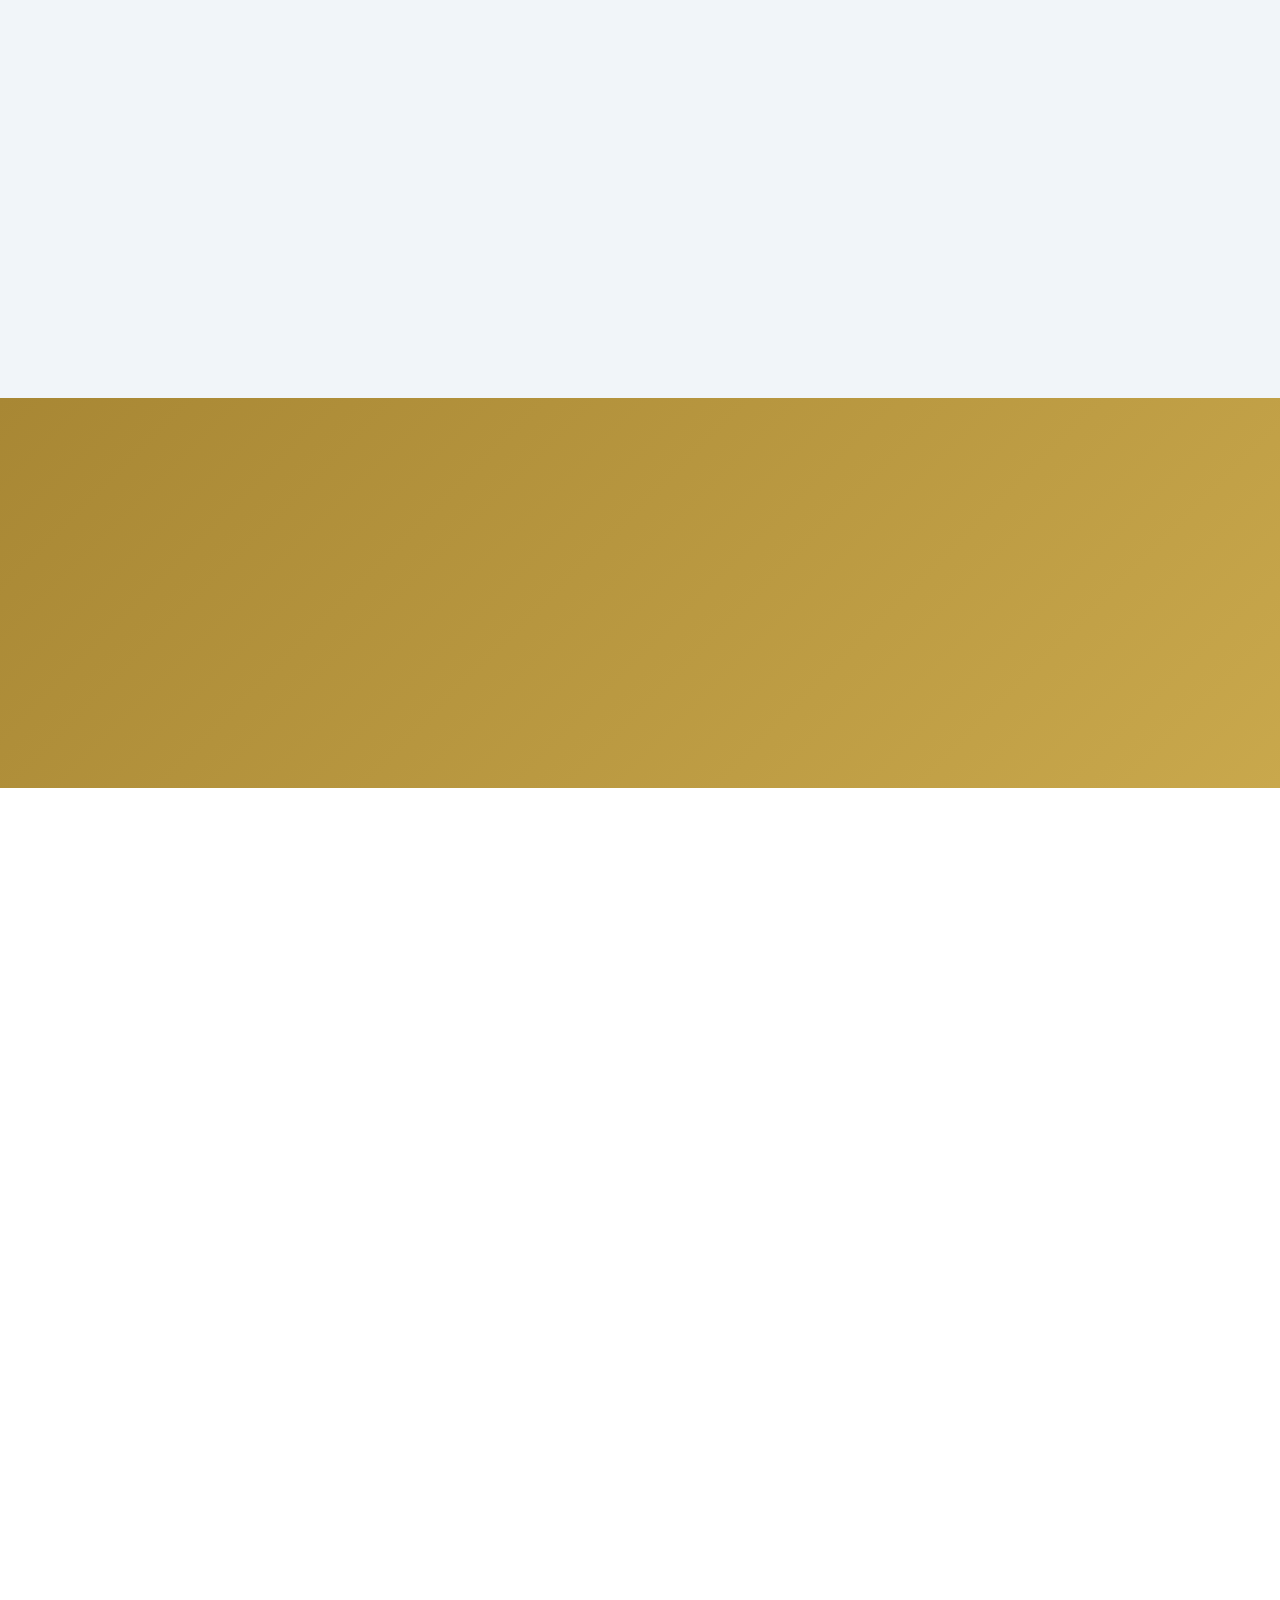
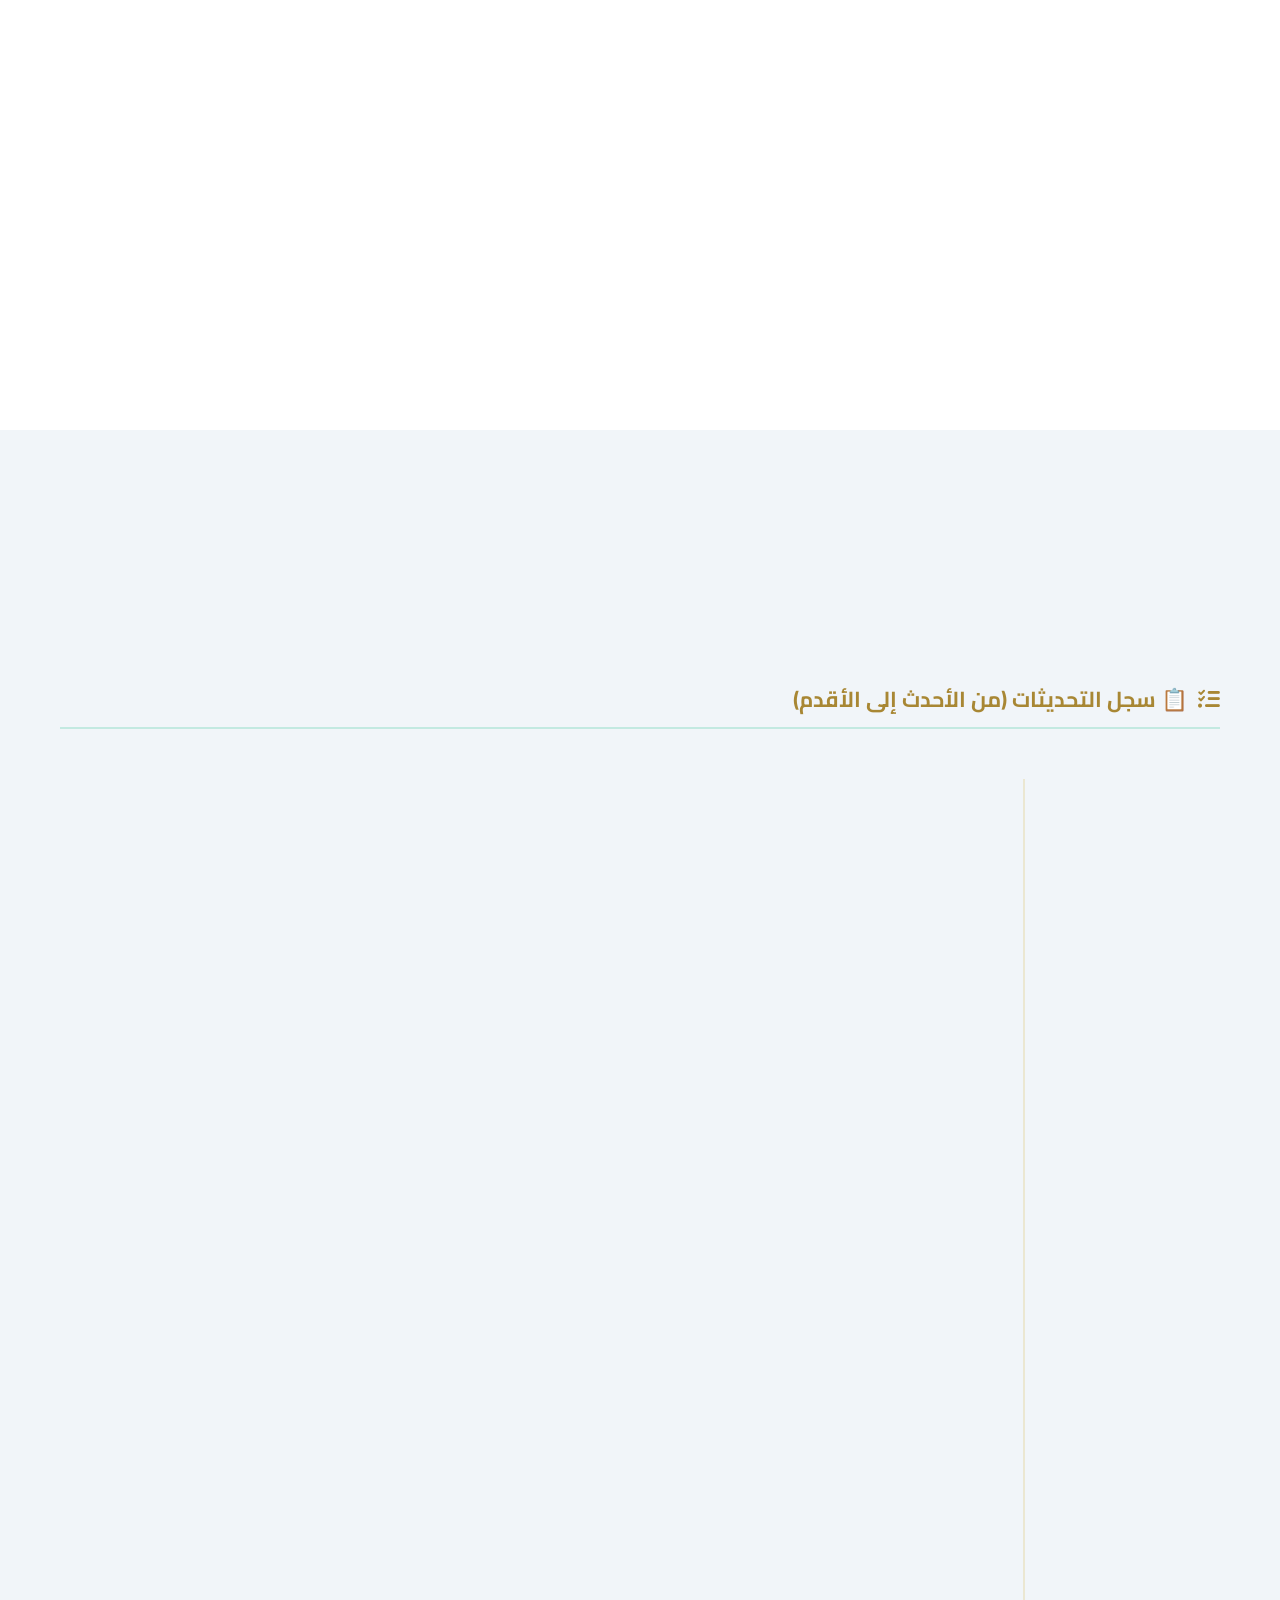
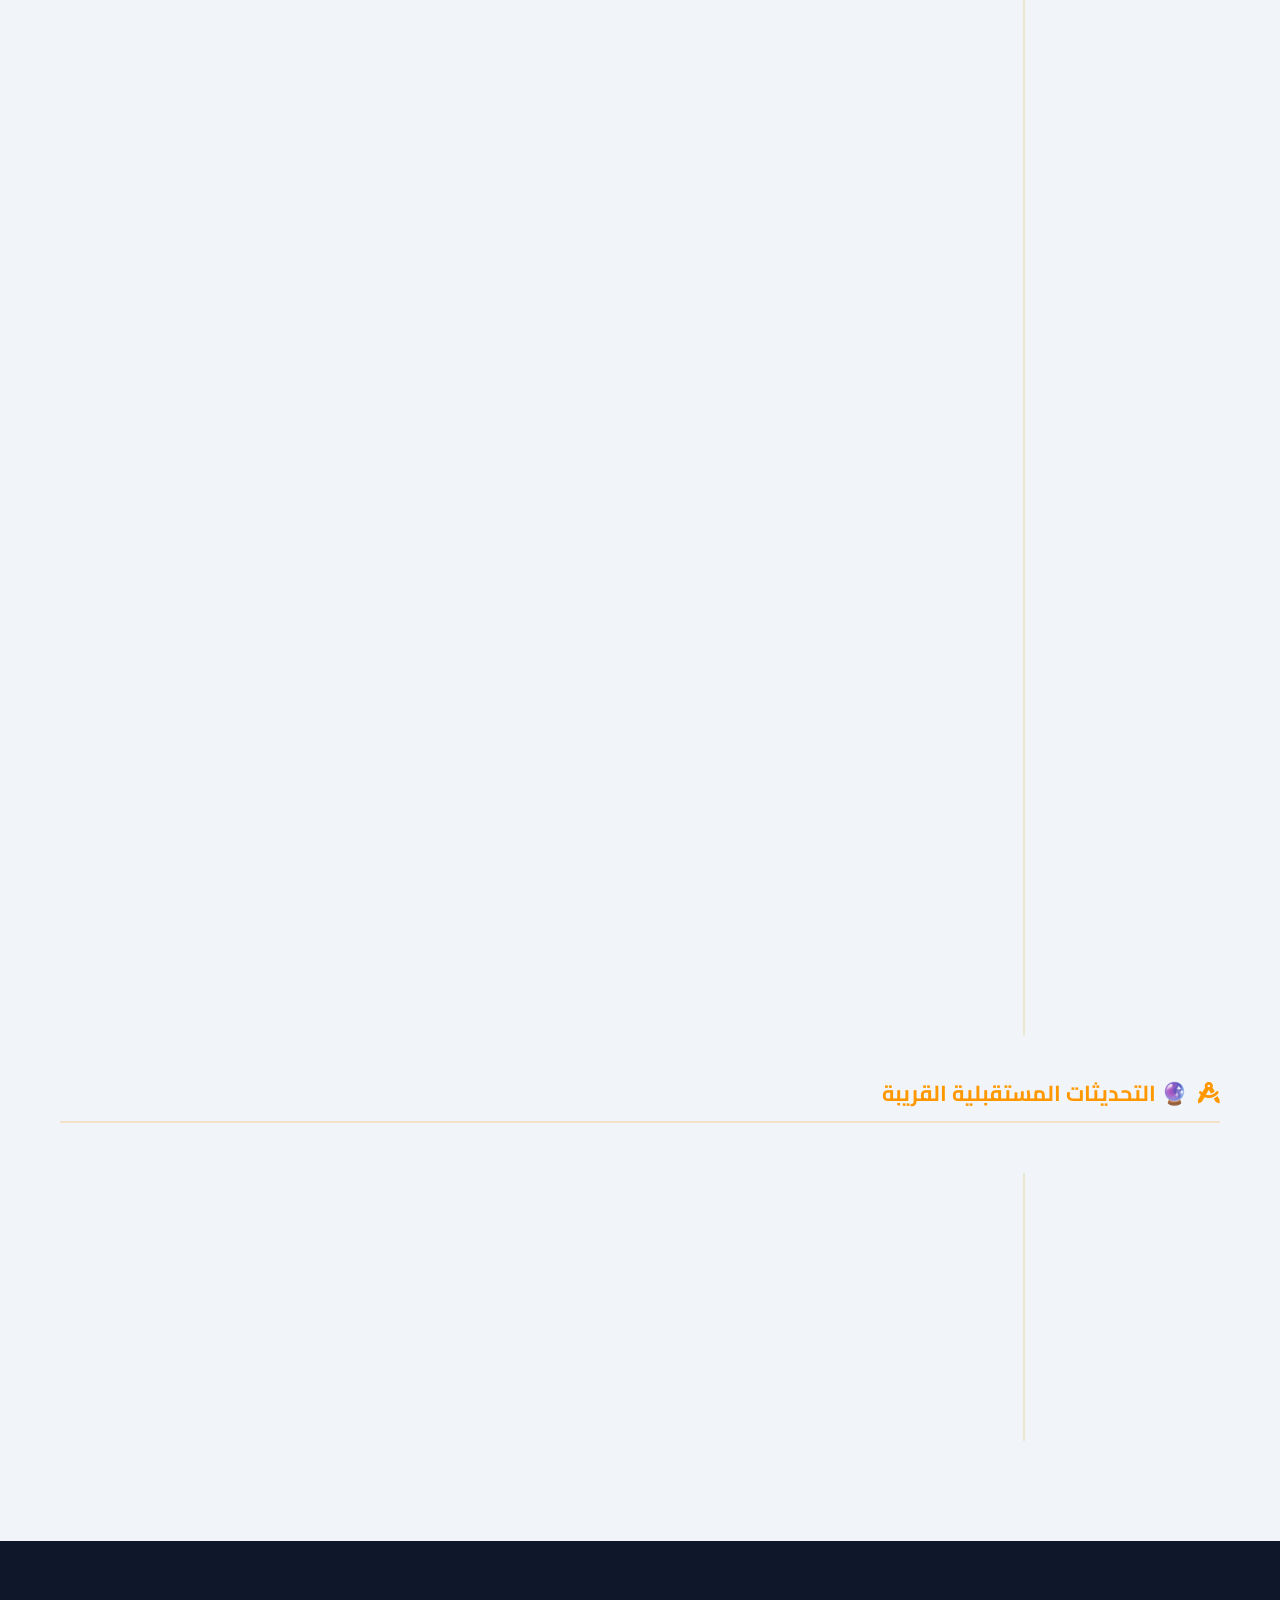
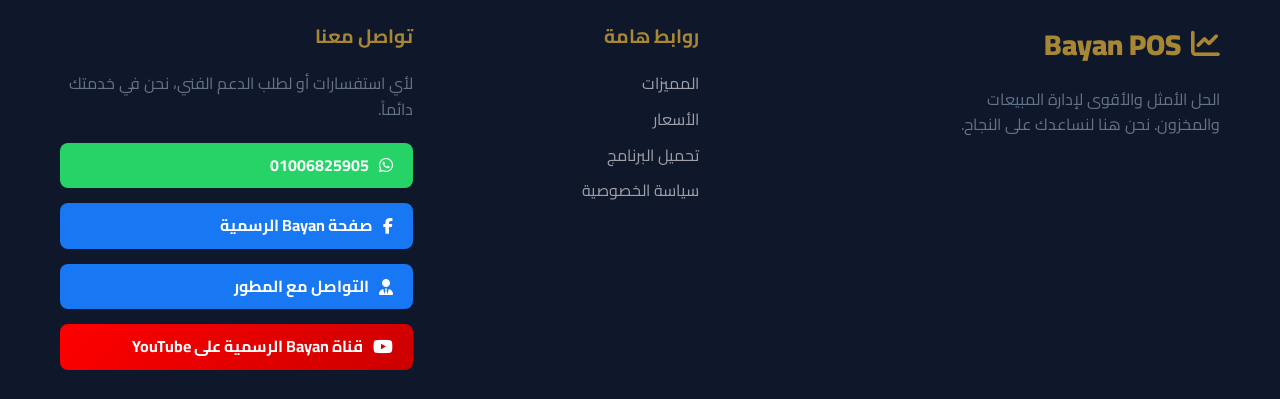
==== commit 3f412a9a: "Add files via upload" ====
--- a/index.html
+++ b/index.html
@@ -5,7 +5,7 @@
     <meta charset="UTF-8">
     <meta name="viewport" content="width=device-width, initial-scale=1.0">
     <title>Bayan POS | نظام الكاشير وإدارة الأعمال الأقوى</title>
-    <link rel="stylesheet" href="style.css?v=1.0.5">
+    <link rel="stylesheet" href="style.css?v=1.0.5.1">
 
     <!-- Preconnect for faster external resource loading -->
     <link rel="preconnect" href="https://fonts.googleapis.com">
@@ -87,7 +87,7 @@
                 <p>إدارة مبيعاتك، مخازنك، حسابات الموردين والعملاء، وتقارير أرباحك في مكان واحد. Bayan POS هو خيارك
                     الأمثل لتنمية نشاطك التجاري بكل سهولة وسرعة.</p>
                 <div class="hero-buttons">
-                    <a href="#" class="btn-primary btn-large btn-purple-glow download-btn" data-platform="windows" style="display: inline-flex; align-items: center; gap: 14px; padding: 14px 28px; border-radius: 14px; box-shadow: 0 10px 30px rgba(16, 185, 129, 0.35);">
+                    <a href="https://github.com/ehabamr062-ux/Bayan-Pos-System/releases/download/v1.0.5/Bayan.POS.Setup.1.0.5.exe" class="btn-primary btn-large btn-purple-glow download-btn" data-platform="windows" style="display: inline-flex; align-items: center; gap: 14px; padding: 14px 28px; border-radius: 14px; box-shadow: 0 10px 30px rgba(16, 185, 129, 0.35);">
                         <i class="fa-solid fa-download" style="font-size: 1.4rem;"></i>
                         <div style="display: flex; flex-direction: column; text-align: right; line-height: 1.3;">
                             <span style="font-weight: 900; font-size: 1.1rem;">تحميل نسخة الويندوز المستقرة 💻</span>
@@ -405,7 +405,7 @@
                 <h2>هل أنت مستعد لنقل نشاطك لمستوى آخر؟</h2>
                 <p>حمل النسخة الآن وابدأ في إدارة عملك باحترافية تامة. متاح للكمبيوتر وأنظمة الويندوز.</p>
                 <div class="cta-buttons" style="display: flex; gap: 20px; justify-content: center; flex-wrap: wrap;">
-                    <a href="#" class="btn-primary btn-large download-btn" data-platform="windows"
+                    <a href="https://github.com/ehabamr062-ux/Bayan-Pos-System/releases/download/v1.0.5/Bayan.POS.Setup.1.0.5.exe" class="btn-primary btn-large download-btn" data-platform="windows"
                         style="background: linear-gradient(135deg, #0078D7, #005a9e); border: 1.5px solid #00a4ef; display: inline-flex; align-items: center; gap: 14px; padding: 14px 28px; border-radius: 14px; box-shadow: 0 10px 30px rgba(0, 120, 215, 0.4);">
                         <i class="fa-brands fa-windows" style="font-size: 1.6rem; color: #ffffff;"></i>
                         <div style="display: flex; flex-direction: column; text-align: right; line-height: 1.3;">
@@ -948,7 +948,7 @@
         <i class="fa-solid fa-arrow-up"></i>
     </button>
 
-    <script src="script.js?v=1.0.5"></script>
+    <script src="script.js?v=1.0.5.1"></script>
 </body>
 
 </html>
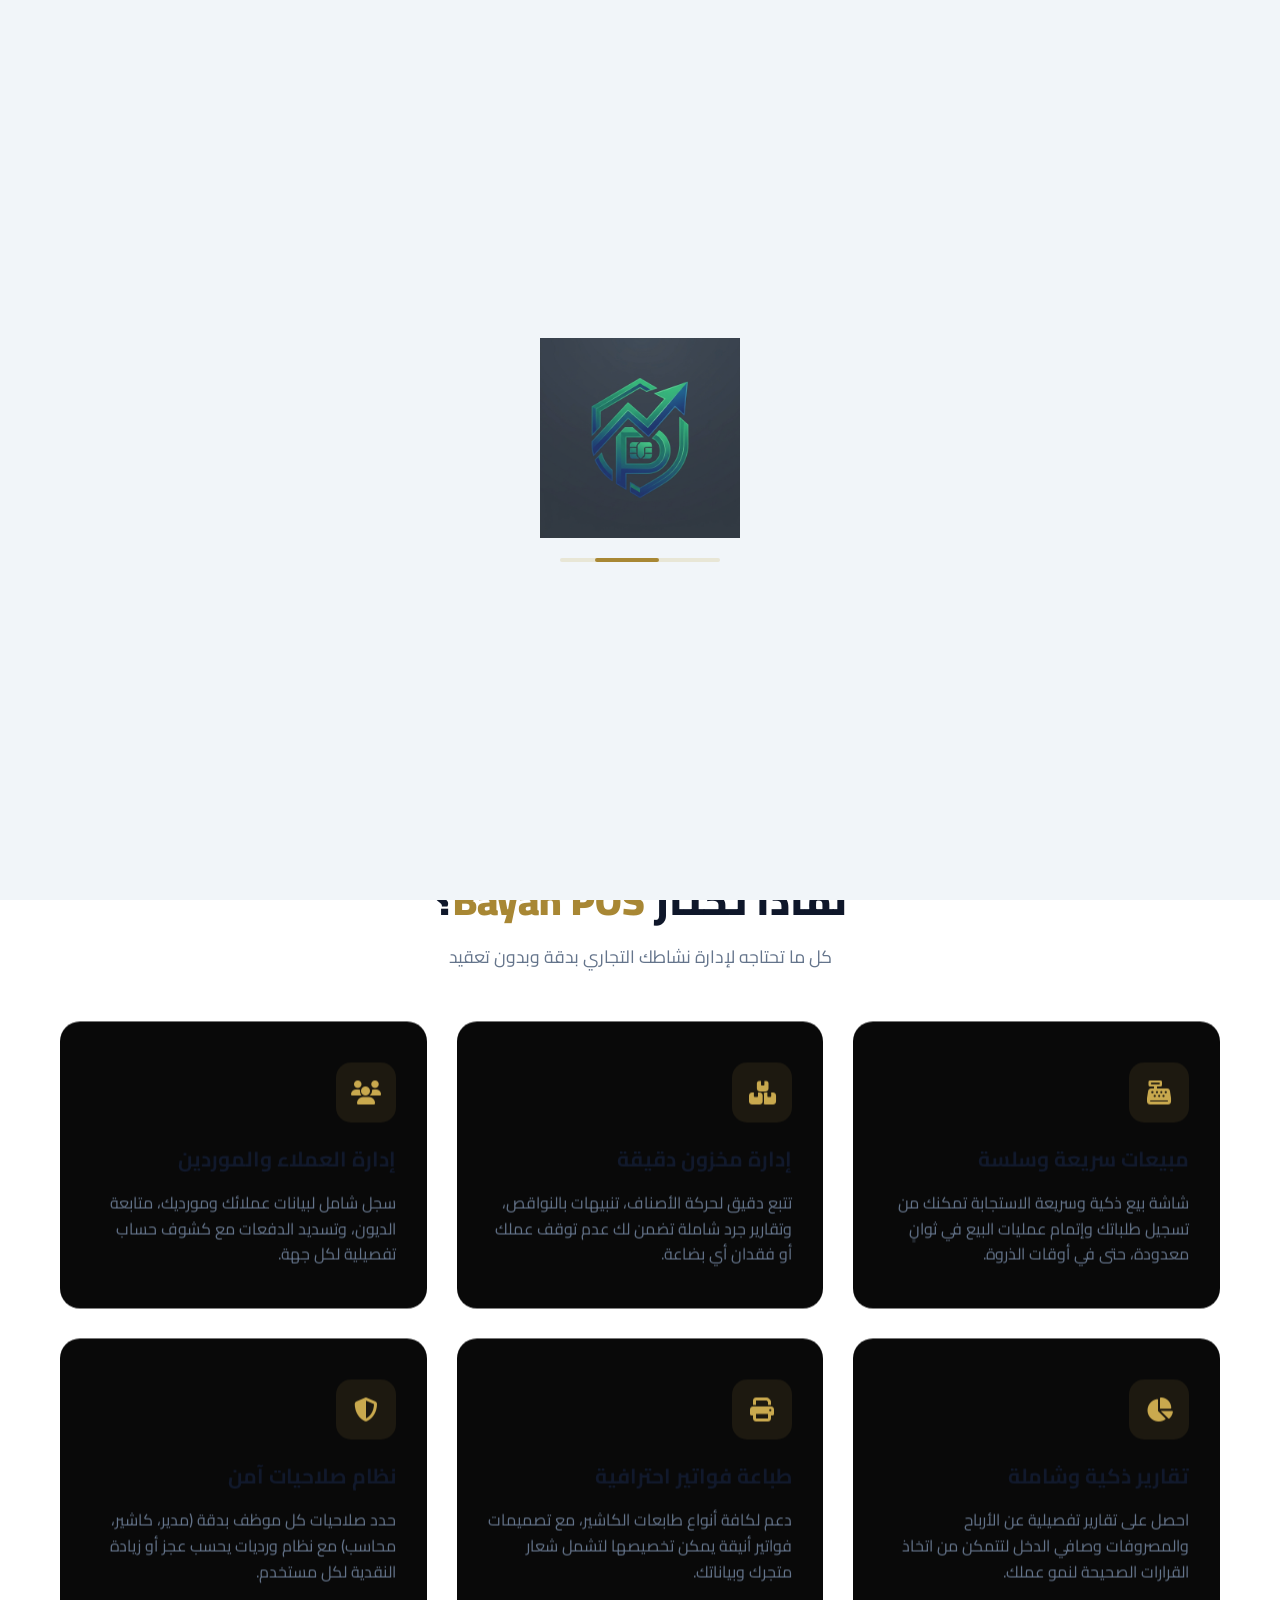
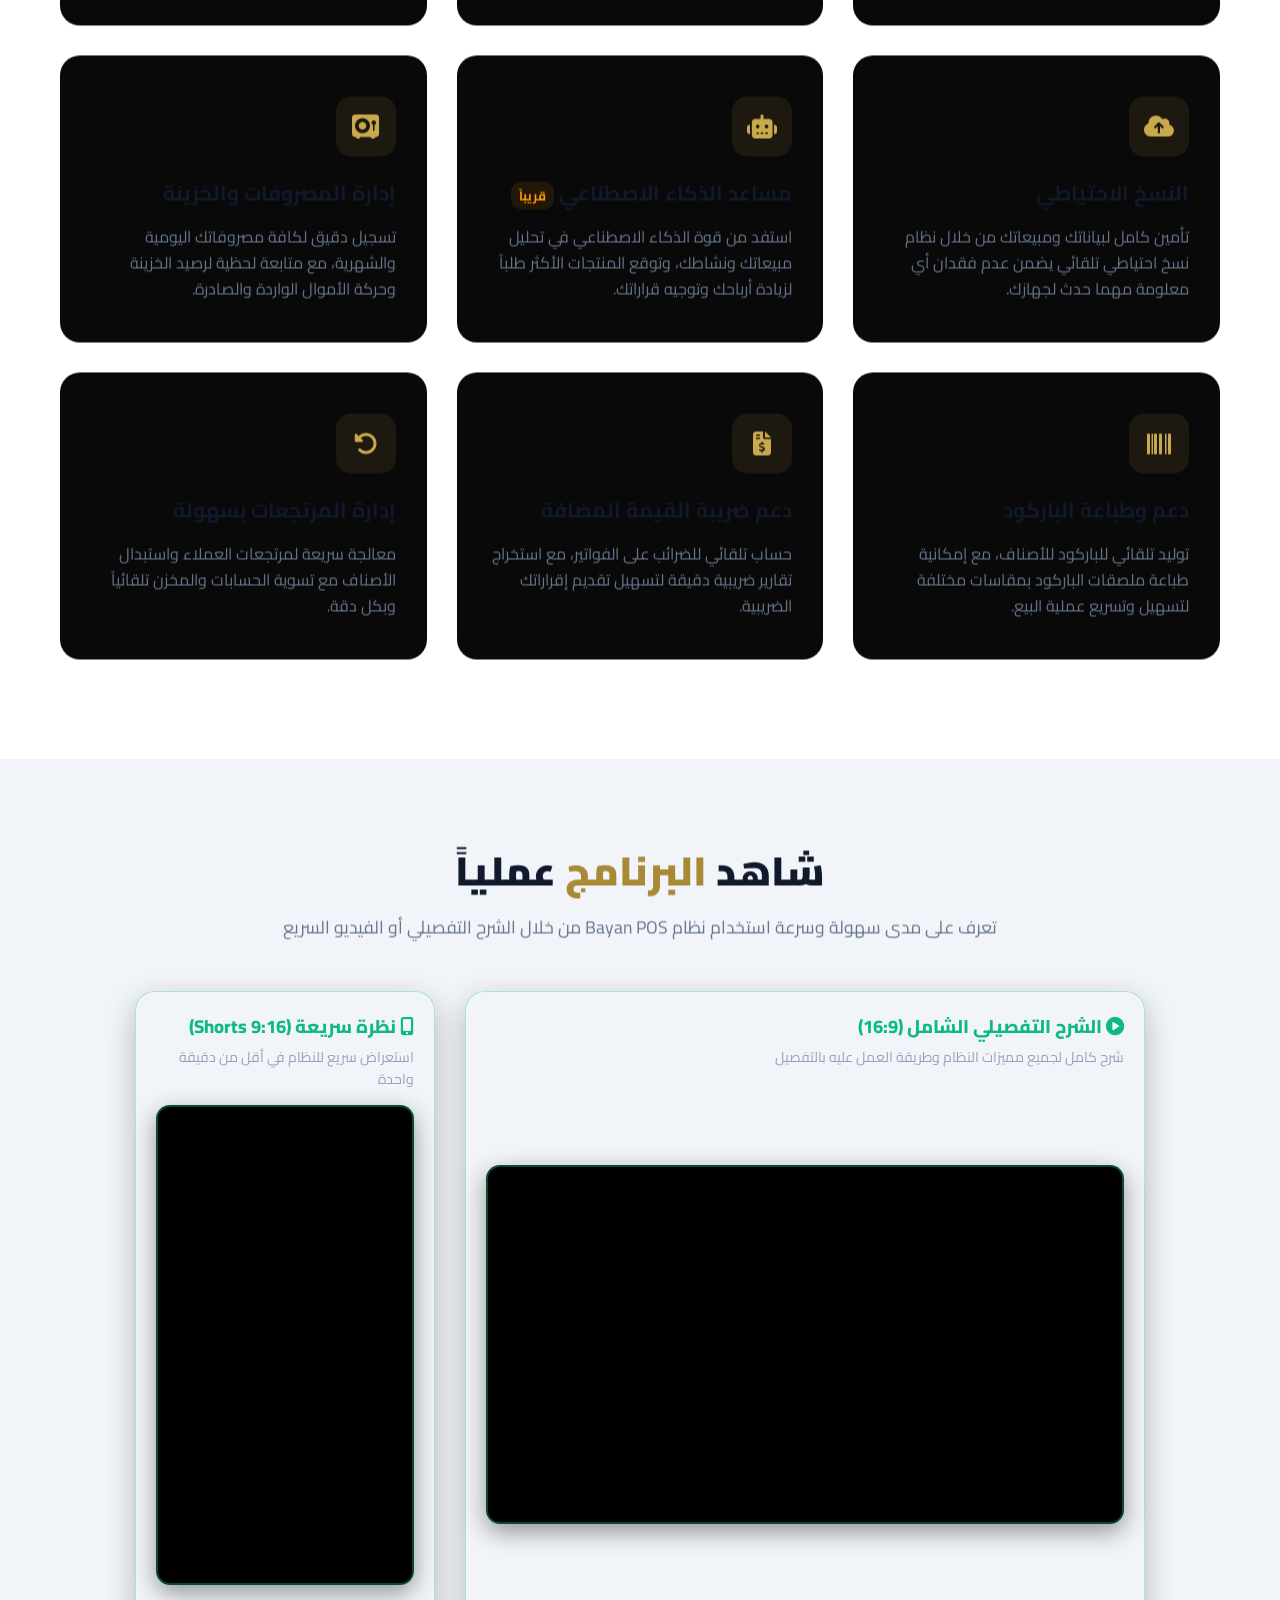
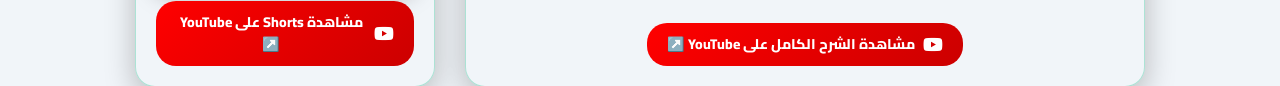
==== commit 1248c893: "Add files via upload" ====
--- a/index.html
+++ b/index.html
@@ -5,7 +5,7 @@
     <meta charset="UTF-8">
     <meta name="viewport" content="width=device-width, initial-scale=1.0">
     <title>Bayan POS | نظام الكاشير وإدارة الأعمال الأقوى</title>
-    <link rel="stylesheet" href="style.css?v=1.0.5.1">
+    <link rel="stylesheet" href="style.css?v=1.0.6">
 
     <!-- Preconnect for faster external resource loading -->
     <link rel="preconnect" href="https://fonts.googleapis.com">
@@ -78,21 +78,21 @@
                 <div class="hero-badge-v2">
                     <div class="badge-chip">
                         <span class="chip-dot"></span>
-                        <span>تحديث جديد v1.0.5</span>
+                        <span>تحديث جديد v1.0.6</span>
                     </div>
                     <span class="badge-text">النسخة المستقرة متاحة الآن 🚀</span>
-                    <span class="badge-date"><i class="fa-regular fa-clock"></i> 12/8/2026</span>
+                    <span class="badge-date"><i class="fa-regular fa-clock"></i> 13/8/2026</span>
                 </div>
                 <h1><span class="gold-title">نظام كاشير وإدارة أعمال</span> <span>متكامل واحترافي</span></h1>
                 <p>إدارة مبيعاتك، مخازنك، حسابات الموردين والعملاء، وتقارير أرباحك في مكان واحد. Bayan POS هو خيارك
                     الأمثل لتنمية نشاطك التجاري بكل سهولة وسرعة.</p>
                 <div class="hero-buttons">
-                    <a href="https://github.com/ehabamr062-ux/Bayan-Pos-System/releases/download/v1.0.5/Bayan.POS.Setup.1.0.5.exe" class="btn-primary btn-large btn-purple-glow download-btn" data-platform="windows" style="display: inline-flex; align-items: center; gap: 14px; padding: 14px 28px; border-radius: 14px; box-shadow: 0 10px 30px rgba(16, 185, 129, 0.35);">
+                    <a href="https://github.com/ehabamr062-ux/Bayan-Pos-System/releases/download/v1.0.6/Bayan.POS.Setup.1.0.6.exe" class="btn-primary btn-large btn-purple-glow download-btn" data-platform="windows" style="display: inline-flex; align-items: center; gap: 14px; padding: 14px 28px; border-radius: 14px; box-shadow: 0 10px 30px rgba(16, 185, 129, 0.35);">
                         <i class="fa-solid fa-download" style="font-size: 1.4rem;"></i>
                         <div style="display: flex; flex-direction: column; text-align: right; line-height: 1.3;">
                             <span style="font-weight: 900; font-size: 1.1rem;">تحميل نسخة الويندوز المستقرة 💻</span>
                             <span style="font-size: 0.82rem; font-weight: 800; color: #fbbf24; display: flex; align-items: center; gap: 6px;">
-                                حجم البرنامج: 87 ميجابايت • v1.0.5
+                                حجم البرنامج: 86 ميجابايت • v1.0.6
                             </span>
                         </div>
                     </a>
@@ -405,13 +405,13 @@
                 <h2>هل أنت مستعد لنقل نشاطك لمستوى آخر؟</h2>
                 <p>حمل النسخة الآن وابدأ في إدارة عملك باحترافية تامة. متاح للكمبيوتر وأنظمة الويندوز.</p>
                 <div class="cta-buttons" style="display: flex; gap: 20px; justify-content: center; flex-wrap: wrap;">
-                    <a href="https://github.com/ehabamr062-ux/Bayan-Pos-System/releases/download/v1.0.5/Bayan.POS.Setup.1.0.5.exe" class="btn-primary btn-large download-btn" data-platform="windows"
+                    <a href="https://github.com/ehabamr062-ux/Bayan-Pos-System/releases/download/v1.0.6/Bayan.POS.Setup.1.0.6.exe" class="btn-primary btn-large download-btn" data-platform="windows"
                         style="background: linear-gradient(135deg, #0078D7, #005a9e); border: 1.5px solid #00a4ef; display: inline-flex; align-items: center; gap: 14px; padding: 14px 28px; border-radius: 14px; box-shadow: 0 10px 30px rgba(0, 120, 215, 0.4);">
                         <i class="fa-brands fa-windows" style="font-size: 1.6rem; color: #ffffff;"></i>
                         <div style="display: flex; flex-direction: column; text-align: right; line-height: 1.3;">
                             <span style="font-weight: 900; font-size: 1.1rem; color: #ffffff;">تحميل لنظام ويندوز 💻</span>
                             <span style="font-size: 0.82rem; font-weight: 800; color: #fbbf24; display: flex; align-items: center; gap: 6px;">
-                                حجم البرنامج: 87 ميجابايت • v1.0.5
+                                حجم البرنامج: 86 ميجابايت • v1.0.6
                             </span>
                         </div>
                     </a>
@@ -567,7 +567,7 @@
                     </h3>
 
                     <div class="timeline">
-                        <!-- 1. Latest Release: v1.0.5 Today (12 August 2026) -->
+                        <!-- 1. Latest Release: v1.0.6 Today (13 August 2026) -->
                         <div class="timeline-item active collapsible-timeline open" style="border-right: 4px solid #10b981;">
                             <div class="timeline-dot" style="background: #10b981;">
                                 <i class="fa-solid fa-rocket"></i>
@@ -575,13 +575,13 @@
                             <div class="timeline-content">
                                 <div class="timeline-header" onclick="toggleTimelineItem(this)">
                                     <div style="flex:1;">
-                                        <div class="timeline-date" style="color: #10b981; font-weight: bold;">تم الإصدار اليوم (12 أغسطس 2026 - الإصدار 1.0.5 الأحدث) 🌟</div>
-                                        <h3 style="color: #10b981; margin: 0; font-size: 1.25rem;">الإصدار v1.0.5 (12/08/2026) - قم بجميع الإصلاحات والتحسينات في التطبيق وحل تعارضات البيانات ⚡</h3>
+                                        <div class="timeline-date" style="color: #10b981; font-weight: bold;">تم الإصدار اليوم (13 أغسطس 2026 - الإصدار 1.0.6 الأحدث) 🌟</div>
+                                        <h3 style="color: #10b981; margin: 0; font-size: 1.25rem;">الإصدار v1.0.6 (13/08/2026) - التحديث الشامل وتأمين التحديث التلقائي بالخلفية ⚡</h3>
                                     </div>
                                     <div class="timeline-toggle-btn" style="color: #10b981;"><i class="fa-solid fa-chevron-down"></i></div>
                                 </div>
                                 <div class="timeline-details">
-                                    <p style="font-weight: bold; color: #334155; margin-top: 10px; margin-bottom: 12px;">سجل التعديلات والتحسينات في الإصدار الحالي (v1.0.5):</p>
+                                    <p style="font-weight: bold; color: #334155; margin-top: 10px; margin-bottom: 12px;">سجل التعديلات والتحسينات في الإصدار الحالي (v1.0.6):</p>
                                     
                                     <div style="display: flex; flex-direction: column; gap: 10px;">
                                         <div style="background: rgba(16, 185, 129, 0.06); border: 1px solid rgba(16, 185, 129, 0.2); border-radius: 10px; padding: 10px 14px;">
@@ -625,7 +625,7 @@
                                         </div>
 
                                         <div style="background: rgba(20, 184, 166, 0.06); border: 1px solid rgba(20, 184, 166, 0.2); border-radius: 10px; padding: 10px 14px;">
-                                            <h4 style="margin: 0 0 6px 0; color: #0d9488; font-size: 0.95rem;">🛒 6. قسم المبيعات والكاشير (Sales & POS Engine)</h4>
+                                            <h4 style="margin: 0 0 6px 0; color: #059669; font-size: 0.95rem;">🛒 6. قسم المبيعات والكاشير (Sales & POS Engine)</h4>
                                             <ul style="margin: 0; padding-right: 18px; font-size: 0.88rem; color: #334155; line-height: 1.6;">
                                                 <li>إضافة حماية <code>try-finally</code> لمنع تجمد وتوقف زر الحفظ عند تكرار النقر السريع (Race Conditions).</li>
                                                 <li>تسريع أداء إدخال الأصناف وتحديث إجمالي الفاتورة لحظياً.</li>
@@ -673,16 +673,16 @@
                                         </div>
 
                                         <div style="background: rgba(59, 130, 246, 0.06); border: 1px solid rgba(59, 130, 246, 0.2); border-radius: 10px; padding: 10px 14px;">
-                                            <h4 style="margin: 0 0 6px 0; color: #2563eb; font-size: 0.95rem;">🔄 12. قسم التحديثات وتوحيد رقم الإصدار (Single Source of Truth v1.0.5)</h4>
-                                            <ul style="margin: 0; padding-right: 18px; font-size: 0.88rem; color: #334155; line-height: 1.6;">
-                                                <li>توحيد رقم الإصدار v1.0.5 كاملاً عبر كافة ملفات النظام (package.json, version.json, core.js, utils.js, والـ UI).</li>
+                                            <h4 style="margin: 0 0 6px 0; color: #2563eb; font-size: 0.95rem;">🔄 12. قسم التحديثات وتوحيد رقم الإصدار (Single Source of Truth v1.0.6)</h4>
+                                            <ul style="margin: 0; padding-right: 18px; font-size: 0.88rem; color: #334155; line-height: 1.6;">
+                                                <li>توحيد رقم الإصدار v1.0.6 كاملاً عبر كافة ملفات النظام (package.json, version.json, core.js, utils.js, والـ UI).</li>
                                                 <li>إدراج سجل التحديثات المطور القابل للطي والتنقل المباشر.</li>
                                             </ul>
                                         </div>
                                     </div>
 
                                     <div class="timeline-tags" style="margin-top: 14px;">
-                                        <span style="background: rgba(16,185,129,0.15); color: #10b981;">الإصدار الأحدث v1.0.5</span>
+                                        <span style="background: rgba(16,185,129,0.15); color: #10b981;">الإصدار الأحدث v1.0.6</span>
                                         <span style="background: rgba(16,185,129,0.15); color: #10b981;">استقرار البيانات</span>
                                         <span style="background: rgba(16,185,129,0.15); color: #10b981;">الطباعة والمخازن</span>
                                         <span style="background: rgba(16,185,129,0.15); color: #10b981;">سلة المحذوفات الذكية</span>
@@ -890,7 +890,65 @@
     </div>
 
     <!-- نموذج التسجيل قبل التحميل (Registration Modal) -->
-    <div id="downloadModal" class="download-modal-overlay"></div>
+    <div id="downloadModal" class="download-modal-overlay">
+        <div class="download-modal-card">
+            <div class="download-modal-header">
+                <div style="display: flex; align-items: center; gap: 12px;">
+                    <div style="width: 44px; height: 44px; border-radius: 14px; background: linear-gradient(135deg, rgba(251,191,36,0.25), rgba(16,185,129,0.25)); border: 1.5px solid rgba(251,191,36,0.5); display: flex; align-items: center; justify-content: center; font-size: 1.3rem;">
+                        💻
+                    </div>
+                    <div style="text-align: right;">
+                        <h3 style="font-size: 1.2rem; color: #fbbf24; margin: 0; font-weight: 900;">تحميل نسخة الويندوز v1.0.6</h3>
+                        <p style="margin: 2px 0 0; font-size: 0.8rem; color: #94a3b8; font-weight: 700;">سجل بياناتك لمرة واحدة فقط لبدء التنزيل</p>
+                    </div>
+                </div>
+                <span class="close-download-modal">&times;</span>
+            </div>
+
+            <form id="registrationForm" onsubmit="handleRegistrationSubmit(event)">
+                <div class="form-group">
+                    <label for="regName">الاسم بالكامل <span style="color:#ef4444;">*</span></label>
+                    <div class="input-icon-wrapper">
+                        <i class="fa-solid fa-user input-icon"></i>
+                        <input type="text" id="regName" required placeholder="أدخل اسمك الكريم (مثال: أحمد محمد)">
+                    </div>
+                </div>
+
+                <div class="form-group">
+                    <label for="regPhone">رقم الهاتف / الواتساب <span style="color:#ef4444;">*</span></label>
+                    <div class="input-icon-wrapper">
+                        <i class="fa-solid fa-phone input-icon"></i>
+                        <input type="tel" id="regPhone" required placeholder="01xxxxxxxx (11 رقم)">
+                    </div>
+                </div>
+
+                <div class="form-group">
+                    <label for="regBusinessType">نوع النشاط التجاري <span style="color:#ef4444;">*</span></label>
+                    <div class="input-icon-wrapper">
+                        <i class="fa-solid fa-store input-icon"></i>
+                        <select id="regBusinessType" required>
+                            <option value="" disabled selected>اختر نوع النشاط التجاري...</option>
+                            <option value="سوبر ماركت / بقالة">🛒 سوبر ماركت / بقالة / ماركت</option>
+                            <option value="مطعم / كافيه / كوفي شوب">☕ مطعم / كافيه / كوفي شوب</option>
+                            <option value="ملابس / أحذية / إكسسوارات">👔 ملابس / أحذية / إكسسوارات</option>
+                            <option value="مستحضرات تجميل / عطور">💄 مستحضرات تجميل / عطور</option>
+                            <option value="أجهزة كهربائية / إلكترونيات / هواتف">📱 أجهزة كهربائية / إلكترونيات / هواتف</option>
+                            <option value="صيدلية / مستلزمات طبية">💊 صيدلية / مستلزمات طبية</option>
+                            <option value="أدوات منزلية / مكتبة / خردوات">📚 أدوات منزلية / مكتبة / أدوات مكتبية</option>
+                            <option value="قطع غيار / صيانة سيارات">🔧 قطع غيار / مركز صيانة / ورشة</option>
+                            <option value="تجارة جملة / قطاعي">📦 تجارة جملة / تجارة قطاعي</option>
+                            <option value="نشاط تجاري آخر">🏪 نشاط تجاري آخر</option>
+                        </select>
+                    </div>
+                </div>
+
+                <button type="submit" class="submit-download-btn" id="submitDownloadBtn">
+                    <i class="fa-solid fa-cloud-arrow-down" style="font-size: 1.2rem;"></i>
+                    <span>تأكيد وتحميل البرنامج الآن</span>
+                </button>
+            </form>
+        </div>
+    </div>
 
     <!-- نافذة تنبيه الأندرويد -->
     <div id="androidUnavailableModal" class="android-modal-wrapper"
@@ -924,13 +982,13 @@
 
                     <div style="background: rgba(16,185,129,0.08); border: 1px solid rgba(16,185,129,0.25); border-radius: 14px; padding: 12px 14px; margin-bottom:16px;">
                         <div style="font-size:0.88rem; color:#10b981; font-weight:900; margin-bottom:4px;">💡 هل تود بدء العمل والتجربة فوراً؟</div>
-                        <div style="font-size:0.82rem; color:#94a3b8; line-height:1.5;">يمكنك استخدام وتجربة <strong style="color:#10b981;">نسخة الويندوز v1.0.5 المستقرة 💻</strong> على جهاز الكمبيوتر الخاص بك، والتي تحتوي على كافة المميزات والتقارير وتعمل 100% بدون إنترنت.</div>
+                        <div style="font-size:0.82rem; color:#94a3b8; line-height:1.5;">يمكنك استخدام وتجربة <strong style="color:#10b981;">نسخة الويندوز v1.0.6 المستقرة 💻</strong> على جهاز الكمبيوتر الخاص بك، والتي تحتوي على كافة المميزات والتقارير وتعمل 100% بدون إنترنت.</div>
                     </div>
 
                     <div style="display:flex; flex-direction:column; gap:10px;">
                         <button onclick="document.getElementById('androidUnavailableModal').style.display='none'; const winBtn = document.querySelector('.download-btn[data-platform=\'windows\']'); if(winBtn) winBtn.click();"
                             style="width:100%; padding:13px; border-radius:12px; border:none; background:linear-gradient(135deg,#10b981,#059669); color:#ffffff; font-weight:900; font-size:0.95rem; cursor:pointer; font-family:'Cairo',sans-serif; transition:0.3s; box-shadow:0 6px 20px rgba(16,185,129,0.3);"
-                            onmouseover="this.style.opacity='0.9'" onmouseout="this.style.opacity='1'">تحميل نسخة الويندوز v1.0.5 💻</button>
+                            onmouseover="this.style.opacity='0.9'" onmouseout="this.style.opacity='1'">تحميل نسخة الويندوز v1.0.6 💻</button>
                         <button onclick="document.getElementById('androidUnavailableModal').style.display='none'"
                             style="width:100%; padding:11px; border-radius:12px; border:1px solid rgba(255,255,255,0.15); background:transparent; color:#94a3b8; font-weight:800; font-size:0.9rem; cursor:pointer; font-family:'Cairo',sans-serif; transition:0.3s;"
                             onmouseover="this.style.color='#fff'" onmouseout="this.style.color='#94a3b8'">إغلاق النافذة</button>
@@ -948,7 +1006,7 @@
         <i class="fa-solid fa-arrow-up"></i>
     </button>
 
-    <script src="script.js?v=1.0.5.1"></script>
+    <script src="script.js?v=1.0.6"></script>
 </body>
 
 </html>
--- a/style.css
+++ b/style.css
@@ -1294,111 +1294,173 @@
     top: 0;
     width: 100%;
     height: 100%;
-    overflow: auto;
-    background-color: rgba(15, 23, 42, 0.75);
-    backdrop-filter: blur(10px);
+    overflow-y: auto;
+    padding: 16px;
+    box-sizing: border-box;
+    background-color: rgba(10, 14, 26, 0.82);
+    backdrop-filter: blur(14px);
+    -webkit-backdrop-filter: blur(14px);
     justify-content: center;
     align-items: center;
-    animation: fadeIn 0.2s ease;
+    animation: fadeIn 0.25s ease-out;
 }
 @keyframes fadeIn {
     from { opacity: 0; }
     to { opacity: 1; }
 }
 .download-modal-card {
-    background: linear-gradient(145deg, #1e1b2e, #130f24);
-    border: 2px solid rgba(212, 175, 55, 0.5);
-    box-shadow: 0 25px 60px rgba(0, 0, 0, 0.8), 0 0 30px rgba(212, 175, 55, 0.25);
+    background: linear-gradient(150deg, rgba(30, 27, 46, 0.95), rgba(15, 23, 42, 0.98));
+    border: 1.5px solid rgba(251, 191, 36, 0.45);
+    box-shadow: 0 25px 60px rgba(0, 0, 0, 0.85), 0 0 35px rgba(251, 191, 36, 0.2);
     border-radius: 24px;
-    width: 90%;
-    max-width: 480px;
-    padding: 35px;
+    width: 100%;
+    max-width: 500px;
+    padding: 28px 30px;
     color: #ffffff;
     position: relative;
-    animation: slideUp 0.3s cubic-bezier(0.175, 0.885, 0.32, 1.275);
-}
-@keyframes slideUp {
-    from { transform: translateY(30px); opacity: 0; }
-    to { transform: translateY(0); opacity: 1; }
+    box-sizing: border-box;
+    animation: modalSlideUp 0.35s cubic-bezier(0.175, 0.885, 0.32, 1.275);
+}
+@keyframes modalSlideUp {
+    from { transform: translateY(25px) scale(0.96); opacity: 0; }
+    to { transform: translateY(0) scale(1); opacity: 1; }
 }
 .download-modal-header {
     display: flex;
     justify-content: space-between;
     align-items: center;
-    border-bottom: 1px solid rgba(255, 255, 255, 0.15);
-    padding-bottom: 15px;
-    margin-bottom: 20px;
+    border-bottom: 1px solid rgba(255, 255, 255, 0.12);
+    padding-bottom: 16px;
+    margin-bottom: 22px;
 }
 .download-modal-header h3 {
     margin: 0;
-    font-size: 1.4rem;
+    font-size: 1.25rem;
     font-weight: 900;
     color: #fbbf24;
     text-shadow: 0 2px 10px rgba(251, 191, 36, 0.3);
 }
 .close-download-modal {
-    font-size: 28px;
+    width: 36px;
+    height: 36px;
+    border-radius: 50%;
+    background: rgba(255, 255, 255, 0.08);
+    display: flex;
+    align-items: center;
+    justify-content: center;
+    font-size: 22px;
     font-weight: bold;
     color: #cbd5e1;
     cursor: pointer;
-    transition: 0.3s;
+    transition: 0.25s;
+    line-height: 1;
 }
 .close-download-modal:hover {
+    background: rgba(239, 68, 68, 0.2);
     color: #ef4444;
-    transform: scale(1.15);
+    transform: rotate(90deg);
 }
 .form-group {
-    margin-bottom: 20px;
+    margin-bottom: 18px;
     text-align: right;
 }
 .form-group label {
     display: block;
-    font-weight: bold;
+    font-weight: 800;
     margin-bottom: 8px;
-    font-size: 1rem;
-    color: #f8fafc;
-}
-.form-group input, .form-group select {
+    font-size: 0.95rem;
+    color: #e2e8f0;
+}
+.input-icon-wrapper {
+    position: relative;
+    display: flex;
+    align-items: center;
+}
+.input-icon-wrapper .input-icon {
+    position: absolute;
+    right: 14px;
+    color: #fbbf24;
+    font-size: 1.1rem;
+    pointer-events: none;
+    z-index: 2;
+    transition: 0.3s;
+}
+.input-icon-wrapper input, .input-icon-wrapper select {
     width: 100%;
-    padding: 14px 16px;
-    border-radius: 12px;
-    border: 1px solid rgba(255, 255, 255, 0.25);
-    background: rgba(255, 255, 255, 0.08);
+    padding: 13px 44px 13px 14px;
+    border-radius: 14px;
+    border: 1.5px solid rgba(255, 255, 255, 0.18);
+    background: rgba(15, 23, 42, 0.75);
     color: #ffffff;
-    font-size: 1.05rem;
+    font-size: 0.98rem;
     font-family: 'Cairo', sans-serif;
-    transition: 0.3s;
+    transition: all 0.3s cubic-bezier(0.4, 0, 0.2, 1);
     outline: none;
     box-sizing: border-box;
-}
-.form-group input::placeholder {
-    color: #94a3b8;
-}
-.form-group input:focus, .form-group select:focus {
+    appearance: none;
+    -webkit-appearance: none;
+}
+.input-icon-wrapper select {
+    cursor: pointer;
+    background-image: url("data:image/svg+xml;charset=UTF-8,%3csvg xmlns='http://www.w3.org/2000/svg' viewBox='0 0 24 24' fill='none' stroke='%23fbbf24' stroke-width='2.5' stroke-linecap='round' stroke-linejoin='round'%3e%3cpolyline points='6 9 12 15 18 9'%3e%3c/polyline%3e%3c/svg%3e");
+    background-repeat: no-repeat;
+    background-position: left 14px center;
+    background-size: 16px;
+}
+.input-icon-wrapper input::placeholder {
+    color: #64748b;
+    font-size: 0.9rem;
+}
+.input-icon-wrapper input:focus, .input-icon-wrapper select:focus {
     border-color: #fbbf24;
-    background: rgba(255, 255, 255, 0.15);
-    box-shadow: 0 0 15px rgba(251, 191, 36, 0.3);
-}
-.form-group select option {
-    background: #1e1b2e;
+    background: rgba(30, 41, 59, 0.9);
+    box-shadow: 0 0 20px rgba(251, 191, 36, 0.3);
+}
+.input-icon-wrapper select option {
+    background: #0f172a;
     color: #ffffff;
+    padding: 12px;
 }
 .submit-download-btn {
     width: 100%;
-    padding: 15px;
-    border-radius: 12px;
+    padding: 14px;
+    border-radius: 14px;
     font-weight: 900;
-    font-size: 1.1rem;
+    font-size: 1.05rem;
     cursor: pointer;
     border: none;
-    background: linear-gradient(135deg, var(--accent-color), var(--accent-hover));
-    color: #0f172a;
-    box-shadow: 0 5px 15px rgba(212, 175, 55, 0.3);
-    transition: 0.3s;
+    background: linear-gradient(135deg, #10b981, #059669);
+    color: #ffffff;
+    box-shadow: 0 8px 25px rgba(16, 185, 129, 0.4);
+    transition: all 0.3s ease;
+    display: inline-flex;
+    align-items: center;
+    justify-content: center;
+    gap: 10px;
+    font-family: 'Cairo', sans-serif;
+    margin-top: 6px;
 }
 .submit-download-btn:hover {
     transform: translateY(-2px);
-    box-shadow: 0 8px 25px rgba(212, 175, 55, 0.5);
+    box-shadow: 0 12px 30px rgba(16, 185, 129, 0.6);
+    background: linear-gradient(135deg, #34d399, #10b981);
+}
+@media (max-width: 576px) {
+    .download-modal-card {
+        padding: 22px 18px;
+        border-radius: 20px;
+    }
+    .download-modal-header h3 {
+        font-size: 1.1rem;
+    }
+    .input-icon-wrapper input, .input-icon-wrapper select {
+        padding: 12px 40px 12px 12px;
+        font-size: 0.92rem;
+    }
+    .submit-download-btn {
+        padding: 13px;
+        font-size: 0.98rem;
+    }
 }
 .download-selection h4 {
     font-size: 1.2rem;
@@ -2113,7 +2175,8 @@
         overflow-y: auto !important;
     }
     #androidUnavailableModal div[style*="display:flex; align-items:center; gap:24px;"] {
-        flex-direction: column !alignment: center;
+        flex-direction: column !important;
+        align-items: center !important;
         gap: 15px !important;
     }
     #androidUnavailableModal div[style*="width:1px;"] {
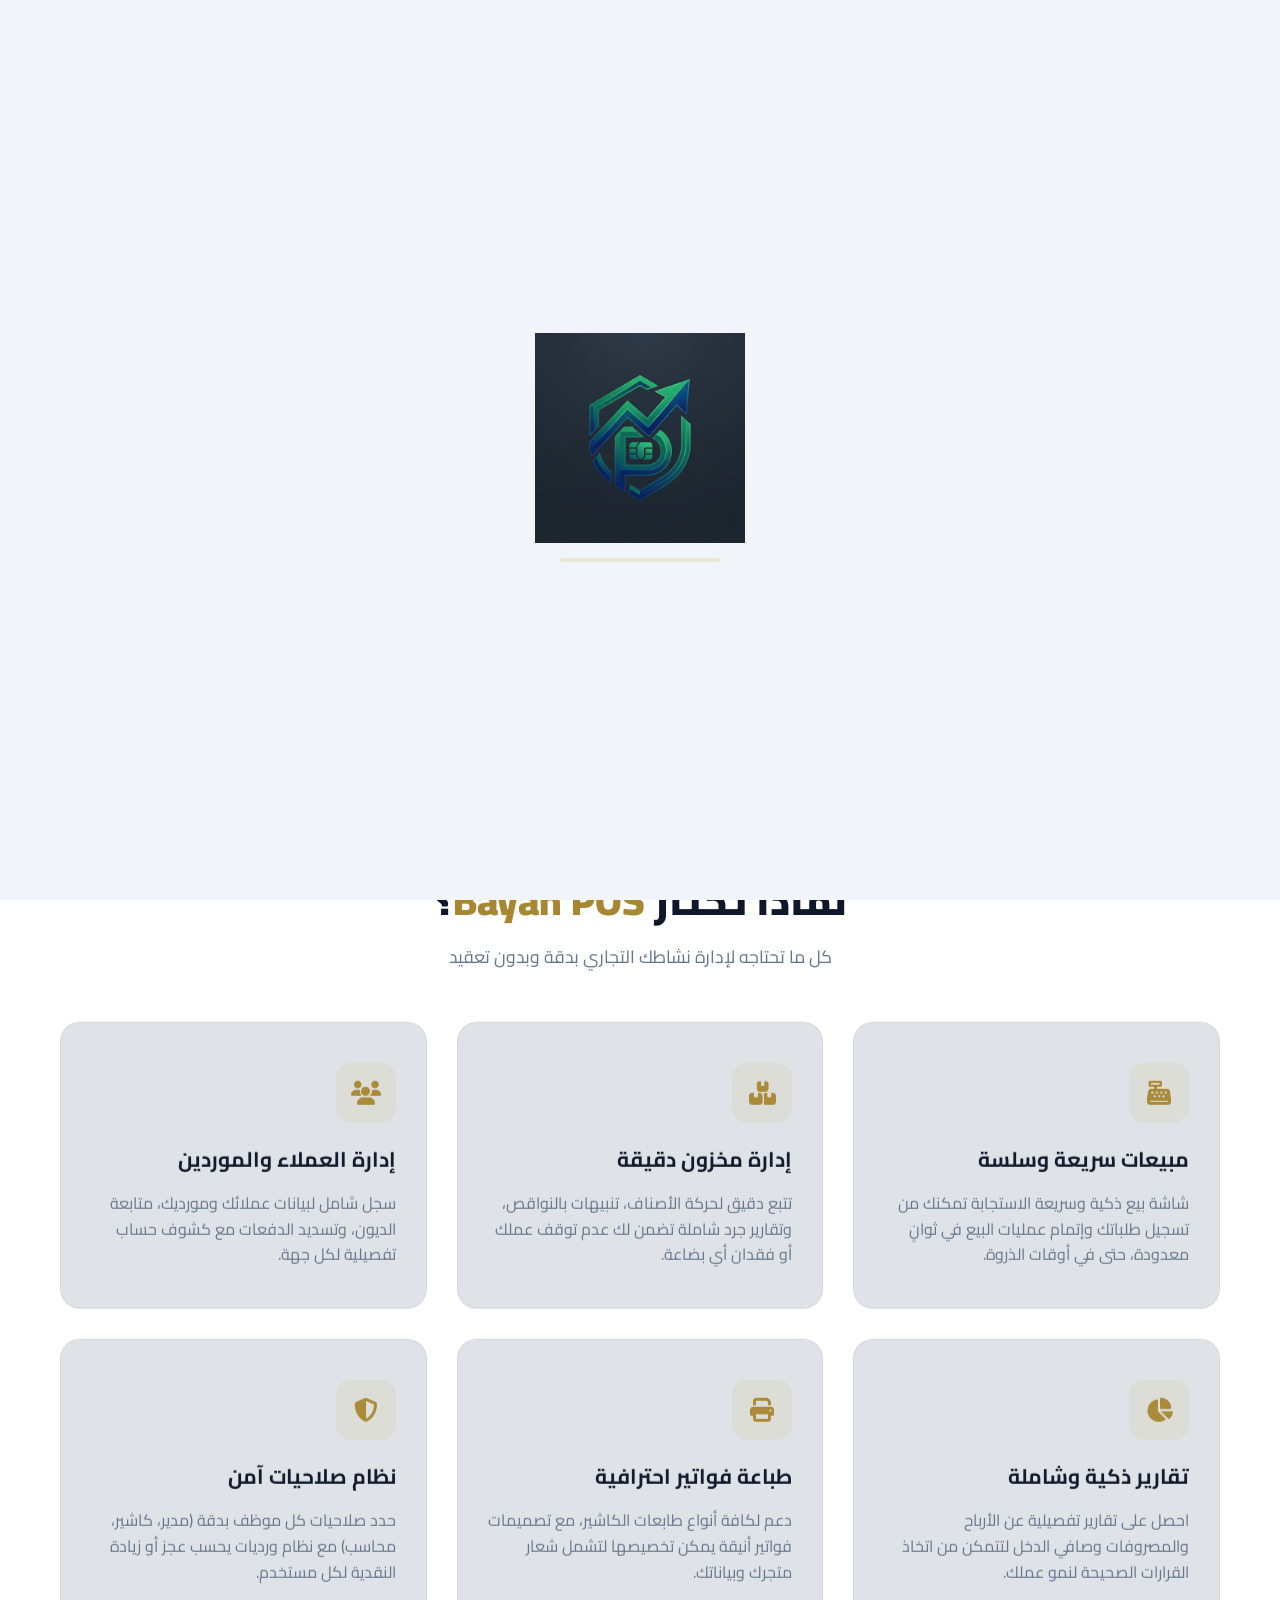
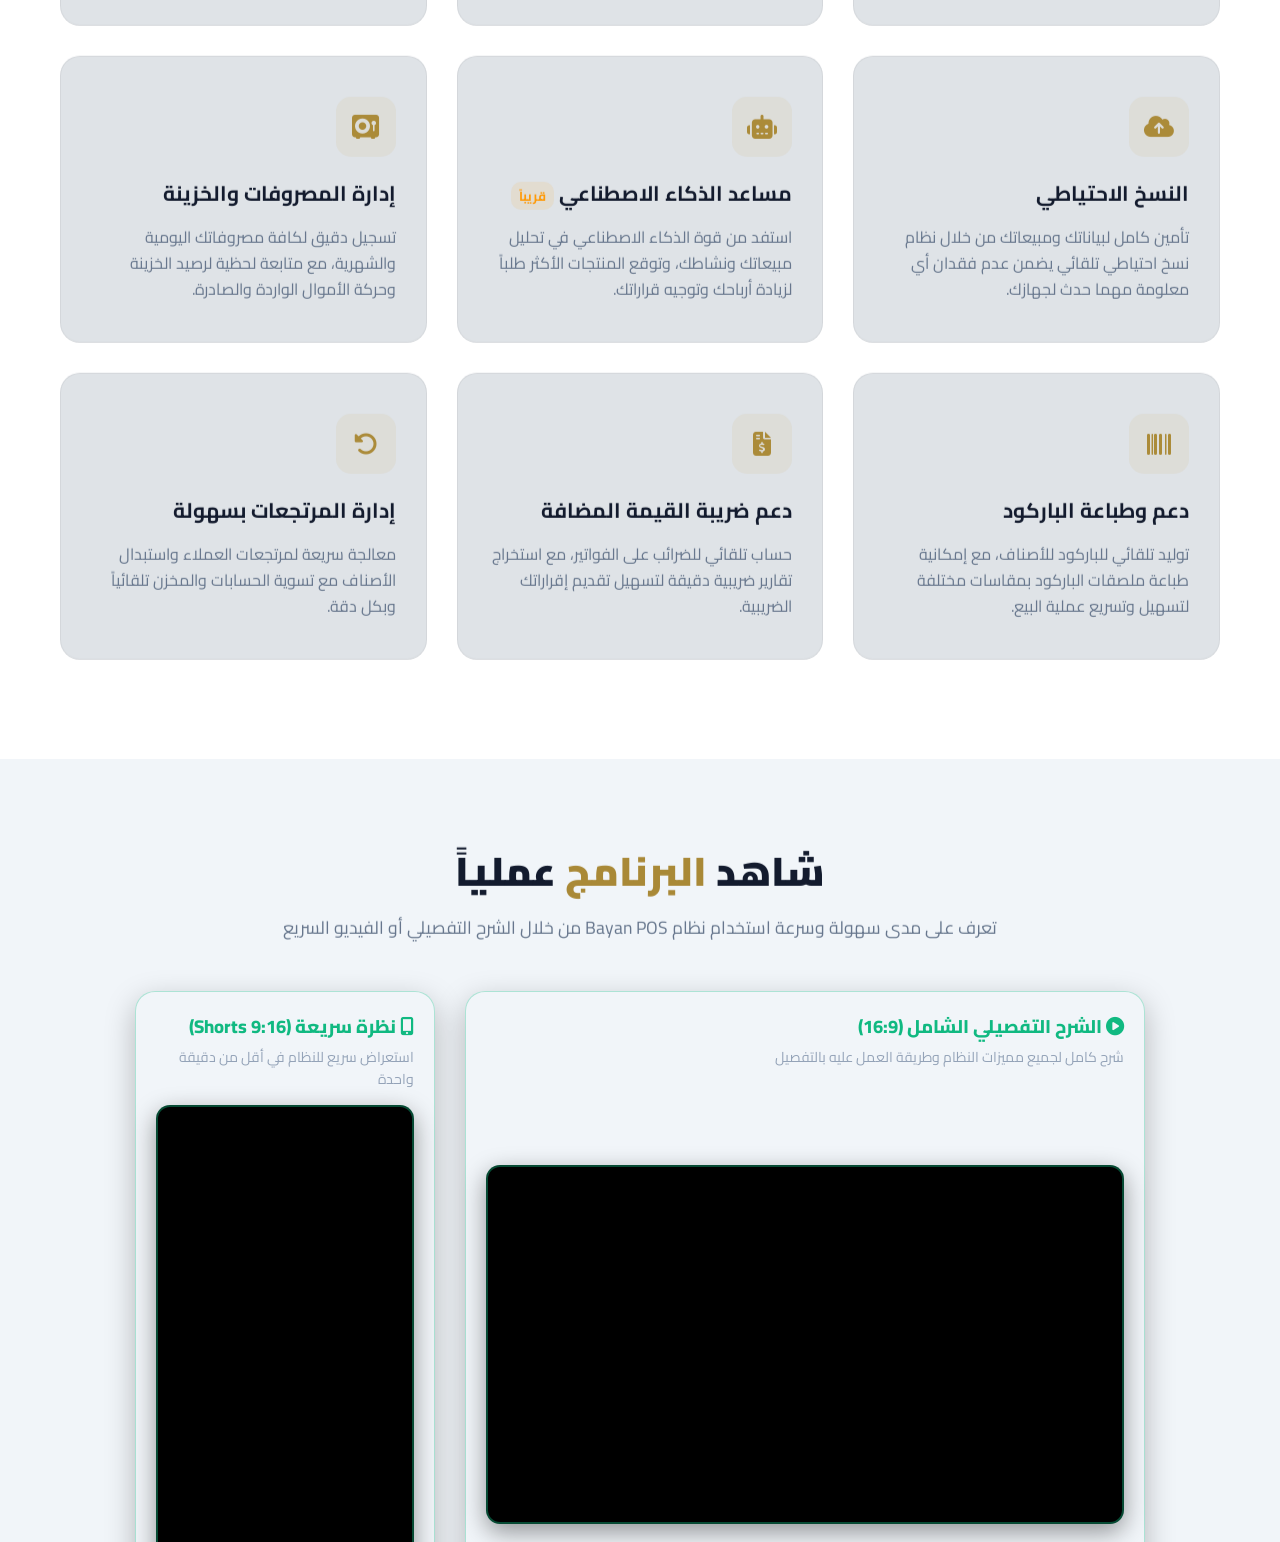
==== commit a4b261de: "Add files via upload تحديث الموقع الرسمي ليدعم الإصدار v1.0.7 ونسخة الـ PWA" ====
--- a/index.html
+++ b/index.html
@@ -5,7 +5,7 @@
     <meta charset="UTF-8">
     <meta name="viewport" content="width=device-width, initial-scale=1.0">
     <title>Bayan POS | نظام الكاشير وإدارة الأعمال الأقوى</title>
-    <link rel="stylesheet" href="style.css?v=1.0.6">
+    <link rel="stylesheet" href="style.css?v=1.0.7">
 
     <!-- Preconnect for faster external resource loading -->
     <link rel="preconnect" href="https://fonts.googleapis.com">
@@ -78,21 +78,21 @@
                 <div class="hero-badge-v2">
                     <div class="badge-chip">
                         <span class="chip-dot"></span>
-                        <span>تحديث جديد v1.0.6</span>
+                        <span>تحديث جديد v1.0.7</span>
                     </div>
                     <span class="badge-text">النسخة المستقرة متاحة الآن 🚀</span>
-                    <span class="badge-date"><i class="fa-regular fa-clock"></i> 13/8/2026</span>
+                    <span class="badge-date"><i class="fa-regular fa-clock"></i> 15/8/2026</span>
                 </div>
                 <h1><span class="gold-title">نظام كاشير وإدارة أعمال</span> <span>متكامل واحترافي</span></h1>
                 <p>إدارة مبيعاتك، مخازنك، حسابات الموردين والعملاء، وتقارير أرباحك في مكان واحد. Bayan POS هو خيارك
                     الأمثل لتنمية نشاطك التجاري بكل سهولة وسرعة.</p>
                 <div class="hero-buttons">
-                    <a href="https://github.com/ehabamr062-ux/Bayan-Pos-System/releases/download/v1.0.6/Bayan.POS.Setup.1.0.6.exe" class="btn-primary btn-large btn-purple-glow download-btn" data-platform="windows" style="display: inline-flex; align-items: center; gap: 14px; padding: 14px 28px; border-radius: 14px; box-shadow: 0 10px 30px rgba(16, 185, 129, 0.35);">
+                    <a href="https://github.com/ehabamr062-ux/Bayan-Pos-System/releases/download/v1.0.7/Bayan.POS.Setup.1.0.7.exe" class="btn-primary btn-large btn-purple-glow download-btn" data-platform="windows" style="display: inline-flex; align-items: center; gap: 14px; padding: 14px 28px; border-radius: 14px; box-shadow: 0 10px 30px rgba(16, 185, 129, 0.35);">
                         <i class="fa-solid fa-download" style="font-size: 1.4rem;"></i>
                         <div style="display: flex; flex-direction: column; text-align: right; line-height: 1.3;">
                             <span style="font-weight: 900; font-size: 1.1rem;">تحميل نسخة الويندوز المستقرة 💻</span>
                             <span style="font-size: 0.82rem; font-weight: 800; color: #fbbf24; display: flex; align-items: center; gap: 6px;">
-                                حجم البرنامج: 86 ميجابايت • v1.0.6
+                                حجم البرنامج: 82.3 ميجابايت • v1.0.7
                             </span>
                         </div>
                     </a>
@@ -405,22 +405,23 @@
                 <h2>هل أنت مستعد لنقل نشاطك لمستوى آخر؟</h2>
                 <p>حمل النسخة الآن وابدأ في إدارة عملك باحترافية تامة. متاح للكمبيوتر وأنظمة الويندوز.</p>
                 <div class="cta-buttons" style="display: flex; gap: 20px; justify-content: center; flex-wrap: wrap;">
-                    <a href="https://github.com/ehabamr062-ux/Bayan-Pos-System/releases/download/v1.0.6/Bayan.POS.Setup.1.0.6.exe" class="btn-primary btn-large download-btn" data-platform="windows"
+                    <a href="https://github.com/ehabamr062-ux/Bayan-Pos-System/releases/download/v1.0.7/Bayan.POS.Setup.1.0.7.exe" class="btn-primary btn-large download-btn" data-platform="windows"
                         style="background: linear-gradient(135deg, #0078D7, #005a9e); border: 1.5px solid #00a4ef; display: inline-flex; align-items: center; gap: 14px; padding: 14px 28px; border-radius: 14px; box-shadow: 0 10px 30px rgba(0, 120, 215, 0.4);">
                         <i class="fa-brands fa-windows" style="font-size: 1.6rem; color: #ffffff;"></i>
                         <div style="display: flex; flex-direction: column; text-align: right; line-height: 1.3;">
                             <span style="font-weight: 900; font-size: 1.1rem; color: #ffffff;">تحميل لنظام ويندوز 💻</span>
                             <span style="font-size: 0.82rem; font-weight: 800; color: #fbbf24; display: flex; align-items: center; gap: 6px;">
-                                حجم البرنامج: 86 ميجابايت • v1.0.6
+                                حجم البرنامج: 82.3 ميجابايت • v1.0.7
                             </span>
                         </div>
                     </a>
-                    <a href="#" class="btn-primary btn-large download-btn" data-platform="android" onclick="showAndroidUnavailable(); return false;"
-                        style="background: linear-gradient(135deg, #1e1b4b, #0f172a); border: 2px solid #ff9800; display: inline-flex; align-items: center; gap: 14px; padding: 14px 28px; border-radius: 14px; box-shadow: 0 10px 30px rgba(255, 152, 0, 0.35); text-decoration: none; transition: 0.3s;">
-                        <i class="fa-brands fa-android" style="font-size: 2rem; color: #3DDC84;"></i>
+                    <a href="https://ehabamr062-ux.github.io/Bayan-Pos-System-V1.0.7/" target="_blank" class="btn-primary btn-large download-btn" data-platform="pwa" id="pwaDownloadBtn"
+                        style="background: linear-gradient(135deg, #065f46, #047857); border: 2px solid #10b981; display: inline-flex; align-items: center; gap: 14px; padding: 14px 28px; border-radius: 14px; box-shadow: 0 10px 30px rgba(16, 185, 129, 0.35); text-decoration: none; transition: 0.3s; cursor: pointer;"
+                        onmouseover="this.style.transform='translateY(-2px)'" onmouseout="this.style.transform='none'">
+                        <i class="fa-solid fa-mobile-screen-button" style="font-size: 1.8rem; color: #3DDC84;"></i>
                         <div style="text-align: right; line-height: 1.3;">
-                            <div style="font-weight: 900; font-size: 1.15rem; color: #ff9800;">نسخة الأندرويد 🧪</div>
-                            <div style="font-size: 0.85rem; color: #ffffff; font-weight: 800; margin-top: 2px;">متوقفة مؤقتاً • الإطلاق 15/9/2026 📅</div>
+                            <div style="font-weight: 900; font-size: 1.15rem; color: #ffffff;">نسخة PWA (أندرويد / تابلت / ويندوز) 📱</div>
+                            <div style="font-size: 0.82rem; color: #a7f3d0; font-weight: 800; margin-top: 2px;">يعمل على كل الأجهزة • أوفلاين 100% 🚀</div>
                         </div>
                     </a>
                 </div>
@@ -567,7 +568,7 @@
                     </h3>
 
                     <div class="timeline">
-                        <!-- 1. Latest Release: v1.0.6 Today (13 August 2026) -->
+                        <!-- 🌟 Latest Release: v1.0.7 Today (15 August 2026) 🌟 -->
                         <div class="timeline-item active collapsible-timeline open" style="border-right: 4px solid #10b981;">
                             <div class="timeline-dot" style="background: #10b981;">
                                 <i class="fa-solid fa-rocket"></i>
@@ -575,13 +576,83 @@
                             <div class="timeline-content">
                                 <div class="timeline-header" onclick="toggleTimelineItem(this)">
                                     <div style="flex:1;">
-                                        <div class="timeline-date" style="color: #10b981; font-weight: bold;">تم الإصدار اليوم (13 أغسطس 2026 - الإصدار 1.0.6 الأحدث) 🌟</div>
-                                        <h3 style="color: #10b981; margin: 0; font-size: 1.25rem;">الإصدار v1.0.6 (13/08/2026) - التحديث الشامل وتأمين التحديث التلقائي بالخلفية ⚡</h3>
+                                        <div class="timeline-date" style="color: #10b981; font-weight: bold;">تم الإصدار اليوم (15 أغسطس 2026 - الإصدار 1.0.7 الأحدث) 🌟</div>
+                                        <h3 style="color: #10b981; margin: 0; font-size: 1.25rem;">الإصدار v1.0.7 (15/08/2026) - تطوير شامل للأداء، شاشة الدخول، والمخزن واستقرار الأجهزة ⚡</h3>
                                     </div>
                                     <div class="timeline-toggle-btn" style="color: #10b981;"><i class="fa-solid fa-chevron-down"></i></div>
                                 </div>
                                 <div class="timeline-details">
-                                    <p style="font-weight: bold; color: #334155; margin-top: 10px; margin-bottom: 12px;">سجل التعديلات والتحسينات في الإصدار الحالي (v1.0.6):</p>
+                                    <p style="font-weight: bold; color: #334155; margin-top: 10px; margin-bottom: 12px;">سجل التعديلات والتحسينات في الإصدار الحالي (v1.0.7):</p>
+                                    
+                                    <div style="display: flex; flex-direction: column; gap: 10px;">
+                                        <div style="background: rgba(16, 185, 129, 0.06); border: 1px solid rgba(16, 185, 129, 0.2); border-radius: 10px; padding: 10px 14px;">
+                                            <h4 style="margin: 0 0 6px 0; color: #059669; font-size: 0.95rem;">⚡ 1. قسم أداء واستقرار النظام (Performance & Stability)</h4>
+                                            <ul style="margin: 0; padding-right: 18px; font-size: 0.88rem; color: #334155; line-height: 1.6;">
+                                                <li>حل مشكلة تعليق وتجمد الشاشة الزرقاء على الأجهزة الاقتصادية وأجهزة الكاشير القديمة عبر تحسين معالجة الرسوميات.</li>
+                                                <li>تأمين عمل قواعد البيانات المحلية بنسبة 100% بدون الحاجة للاتصال بالإنترنت مع تفريغ الذاكرة تلقائياً.</li>
+                                            </ul>
+                                        </div>
+
+                                        <div style="background: rgba(59, 130, 246, 0.06); border: 1px solid rgba(59, 130, 246, 0.2); border-radius: 10px; padding: 10px 14px;">
+                                            <h4 style="margin: 0 0 6px 0; color: #2563eb; font-size: 0.95rem;">📦 2. قسم المخزن وإدارة المنتجات (Inventory & Products)</h4>
+                                            <ul style="margin: 0; padding-right: 18px; font-size: 0.88rem; color: #334155; line-height: 1.6;">
+                                                <li>تمديد جدول البضاعة والمخزون لملء الشاشة رأسياً بالكامل لراحة وسلاسة بصرية أثناء جرد وعرض المنتجات.</li>
+                                                <li>إبراز وتجميل شريط الفلاتر والبحث العلوي بإطار ذهبي أنيق مع إلغاء قيود عرض الأصناف.</li>
+                                                <li>تفعيل أزرار التنقل السريع بين الأصناف (السابق والتالي) مع حماية ضد التكرار.</li>
+                                            </ul>
+                                        </div>
+
+                                        <div style="background: rgba(147, 51, 234, 0.06); border: 1px solid rgba(147, 51, 234, 0.2); border-radius: 10px; padding: 10px 14px;">
+                                            <h4 style="margin: 0 0 6px 0; color: #7e22ce; font-size: 0.95rem;">🔐 3. قسم واجهة تسجيل الدخول وكروت الموظفين (Login & NFC Cards)</h4>
+                                            <ul style="margin: 0; padding-right: 18px; font-size: 0.88rem; color: #334155; line-height: 1.6;">
+                                                <li>تطوير هندسي لأبعاد النافذة (توسيع العرض الأفقي وتقليل الارتفاع لتناسب كافة الشاشات).</li>
+                                                <li>تحديث ثيم الكارت إلى البنفسجي الملكي الفاخر مع إطار نيون أخضر زمردي بارز.</li>
+                                                <li>تفعيل خاصية الدخول الفوري بكارت الموظف الذكي بنمطين (التمرير المباشر السريع، أو إدخال الكود يدوياً).</li>
+                                            </ul>
+                                        </div>
+
+                                        <div style="background: rgba(245, 158, 11, 0.06); border: 1px solid rgba(245, 158, 11, 0.2); border-radius: 10px; padding: 10px 14px;">
+                                            <h4 style="margin: 0 0 6px 0; color: #d97706; font-size: 0.95rem;">💳 4. قسم وسائل وطرق الدفع والمالية (Payment Methods & Treasury)</h4>
+                                            <ul style="margin: 0; padding-right: 18px; font-size: 0.88rem; color: #334155; line-height: 1.6;">
+                                                <li>قفل وتأمين وسائل الدفع الأساسية (نقدي / كاش وأجل) ضد أي تعديل أو تعطيل لحماية الحسابات.</li>
+                                                <li>تطوير وتجميل مربعات وأزرار الإجراءات والترتيب لوسائل الدفع المخصصة.</li>
+                                            </ul>
+                                        </div>
+
+                                        <div style="background: rgba(16, 185, 129, 0.06); border: 1px solid rgba(16, 185, 129, 0.2); border-radius: 10px; padding: 10px 14px;">
+                                            <h4 style="margin: 0 0 6px 0; color: #059669; font-size: 0.95rem;">🔄 5. التحديث التلقائي والنسخ الاحتياطي الإجباري (Auto Updater & Backup)</h4>
+                                            <ul style="margin: 0; padding-right: 18px; font-size: 0.88rem; color: #334155; line-height: 1.6;">
+                                                <li>نظام التحديث التلقائي بالخلفية بدون فتح المتصفح وبدون فقدان أي بيانات للعميل.</li>
+                                                <li>إنشاء نسخة احتياطية إجبارية في AppData/Roaming/Bayan POS/backups قبل تثبيت أي تحديث.</li>
+                                            </ul>
+                                        </div>
+                                    </div>
+
+                                    <div class="timeline-tags" style="margin-top: 14px;">
+                                        <span style="background: rgba(16,185,129,0.15); color: #10b981;">الإصدار الأحدث v1.0.7</span>
+                                        <span style="background: rgba(16,185,129,0.15); color: #10b981;">استقرار الأداء</span>
+                                        <span style="background: rgba(16,185,129,0.15); color: #10b981;">كروت الموظفين</span>
+                                        <span style="background: rgba(16,185,129,0.15); color: #10b981;">التحديث الآمن</span>
+                                    </div>
+                                </div>
+                            </div>
+                        </div>
+
+                        <!-- 2. Release: v1.0.6 (13 August 2026) -->
+                        <div class="timeline-item active collapsible-timeline" style="margin-top: 20px; border-right: 4px solid #60a5fa;">
+                            <div class="timeline-dot" style="background: #3b82f6;">
+                                <i class="fa-solid fa-code-branch"></i>
+                            </div>
+                            <div class="timeline-content">
+                                <div class="timeline-header" onclick="toggleTimelineItem(this)">
+                                    <div style="flex:1;">
+                                        <div class="timeline-date" style="color: #3b82f6; font-weight: bold;">تم الإصدار (13 أغسطس 2026 - الإصدار 1.0.6) ⚡</div>
+                                        <h3 style="color: #1d4ed8; margin: 0; font-size: 1.25rem;">الإصدار v1.0.6 (13/08/2026) - التحديث الشامل وتأمين التحديث التلقائي بالخلفية ⚡</h3>
+                                    </div>
+                                    <div class="timeline-toggle-btn" style="color: #3b82f6;"><i class="fa-solid fa-chevron-down"></i></div>
+                                </div>
+                                <div class="timeline-details">
+                                    <p style="font-weight: bold; color: #334155; margin-top: 10px; margin-bottom: 12px;">سجل التعديلات والتحسينات في الإصدار (v1.0.6):</p>
                                     
                                     <div style="display: flex; flex-direction: column; gap: 10px;">
                                         <div style="background: rgba(16, 185, 129, 0.06); border: 1px solid rgba(16, 185, 129, 0.2); border-radius: 10px; padding: 10px 14px;">
@@ -950,49 +1021,67 @@
         </div>
     </div>
 
-    <!-- نافذة تنبيه الأندرويد -->
-    <div id="androidUnavailableModal" class="android-modal-wrapper"
-        style="display:none; position:fixed; inset:0; z-index:99999; background:rgba(0,0,0,0.8); backdrop-filter:blur(12px); justify-content:center; align-items:center; padding:16px; box-sizing:border-box;">
+    <!-- 📱 نافذة التنبيه والإرشاد الهامة لنسخة PWA (الويب والأندرويد) -->
+    <div id="pwaDisclaimerModal" class="android-modal-wrapper"
+        style="display:none; position:fixed; inset:0; z-index:999999; background:rgba(15,23,42,0.85); backdrop-filter:blur(14px); justify-content:center; align-items:center; padding:16px; box-sizing:border-box; direction:rtl;">
         <div class="android-modal-card"
-            style="background: linear-gradient(145deg, #1a1025, #0f0c1a); border: 2px solid rgba(255,152,0,0.45); border-radius: 24px; max-width: 680px; width: 100%; padding: 24px 22px; position: relative; box-shadow: 0 0 60px rgba(255,152,0,0.2), 0 25px 60px rgba(0,0,0,0.8); animation: slideUp 0.35s cubic-bezier(0.175,0.885,0.32,1.275); max-height: 90vh; overflow-y: auto; box-sizing:border-box;">
+            style="background: linear-gradient(145deg, #1e113a, #0f172a); border: 2px solid rgba(212,175,55,0.6); border-radius: 26px; max-width: 620px; width: 100%; padding: 26px 24px; position: relative; box-shadow: 0 0 50px rgba(147,51,234,0.3), 0 25px 60px rgba(0,0,0,0.9); animation: slideUp 0.35s cubic-bezier(0.175,0.885,0.32,1.275); max-height: 92vh; overflow-y: auto; box-sizing:border-box; font-family:'Cairo',sans-serif; color:white;">
+            
             <!-- زر الإغلاق -->
-            <span onclick="document.getElementById('androidUnavailableModal').style.display='none'"
-                style="position:absolute; top:12px; left:16px; font-size:24px; cursor:pointer; color:#94a3b8; transition:0.2s; line-height:1; z-index:10;"
+            <span onclick="document.getElementById('pwaDisclaimerModal').style.display='none'"
+                style="position:absolute; top:14px; left:18px; font-size:26px; cursor:pointer; color:#94a3b8; transition:0.2s; line-height:1; z-index:10;"
                 onmouseover="this.style.color='#ef4444'" onmouseout="this.style.color='#94a3b8'">&times;</span>
             
-            <div class="android-modal-body" style="display:flex; flex-direction:column; gap:16px;">
-                <!-- الهيدر العلوي في الهاتف -->
-                <div style="display:flex; align-items:center; gap:14px; background:rgba(255,152,0,0.08); border:1px solid rgba(255,152,0,0.25); padding:12px 16px; border-radius:16px;">
-                    <div style="font-size:2.4rem; line-height:1;">📱</div>
-                    <div style="flex:1; text-align:right;">
-                        <div style="font-size:1.1rem; font-weight:900; color:#ff9800;">نسخة الأندرويد والهواتف الذكية</div>
-                        <div style="font-size:0.82rem; color:#94a3b8; font-weight:700;">جاري التطوير والتجهيز للإطلاق 15/9/2026 📅</div>
-                    </div>
-                </div>
-
-                <!-- المحتوى والتفاصيل -->
-                <div style="text-align:right;">
-                    <p style="font-size:0.92rem; color:#e2e8f0; line-height:1.7; margin-bottom:10px;">
-                        نحيطكم علماً بأن فريق تطوير <strong style="color:#fbbf24;">Bayan POS يعمل حالياً بكامل طاقته على تطوير وتحديث النسخة المخصصة للهواتف الذكية وأجهزة الأندرويد 📱</strong>.
-                    </p>
-                    <p style="font-size:0.88rem; color:#cbd5e1; line-height:1.65; margin-bottom:14px;">
-                        تم تعليق التحميل مؤقتاً لإضافة خصائص الربط السحابي المباشر والمزامنة اللحظية بين الكاشير والمخازن والهاتف، لضمان أقصى مستويات السرعة والأمان.
-                        سوف يتم <strong style="color:#ff9800; font-size:0.95rem;">إطلاق النسخة الرسمية رسمياً يوم 15 سبتمبر 2026 (15/9/2026) 📅</strong> بإذن الله.
-                    </p>
-
-                    <div style="background: rgba(16,185,129,0.08); border: 1px solid rgba(16,185,129,0.25); border-radius: 14px; padding: 12px 14px; margin-bottom:16px;">
-                        <div style="font-size:0.88rem; color:#10b981; font-weight:900; margin-bottom:4px;">💡 هل تود بدء العمل والتجربة فوراً؟</div>
-                        <div style="font-size:0.82rem; color:#94a3b8; line-height:1.5;">يمكنك استخدام وتجربة <strong style="color:#10b981;">نسخة الويندوز v1.0.6 المستقرة 💻</strong> على جهاز الكمبيوتر الخاص بك، والتي تحتوي على كافة المميزات والتقارير وتعمل 100% بدون إنترنت.</div>
-                    </div>
-
-                    <div style="display:flex; flex-direction:column; gap:10px;">
-                        <button onclick="document.getElementById('androidUnavailableModal').style.display='none'; const winBtn = document.querySelector('.download-btn[data-platform=\'windows\']'); if(winBtn) winBtn.click();"
-                            style="width:100%; padding:13px; border-radius:12px; border:none; background:linear-gradient(135deg,#10b981,#059669); color:#ffffff; font-weight:900; font-size:0.95rem; cursor:pointer; font-family:'Cairo',sans-serif; transition:0.3s; box-shadow:0 6px 20px rgba(16,185,129,0.3);"
-                            onmouseover="this.style.opacity='0.9'" onmouseout="this.style.opacity='1'">تحميل نسخة الويندوز v1.0.6 💻</button>
-                        <button onclick="document.getElementById('androidUnavailableModal').style.display='none'"
-                            style="width:100%; padding:11px; border-radius:12px; border:1px solid rgba(255,255,255,0.15); background:transparent; color:#94a3b8; font-weight:800; font-size:0.9rem; cursor:pointer; font-family:'Cairo',sans-serif; transition:0.3s;"
-                            onmouseover="this.style.color='#fff'" onmouseout="this.style.color='#94a3b8'">إغلاق النافذة</button>
-                    </div>
+            <!-- الهيدر العلوي -->
+            <div style="display:flex; align-items:center; gap:14px; background:rgba(212,175,55,0.1); border:1.5px solid rgba(212,175,55,0.35); padding:14px 18px; border-radius:18px; margin-bottom:18px;">
+                <div style="font-size:2.2rem; line-height:1;">📱</div>
+                <div style="flex:1; text-align:right;">
+                    <div style="font-size:1.15rem; font-weight:900; color:#fbbf24;">تنبيه وإرشادات هامة قبل استخدام نسخة PWA</div>
+                    <div style="font-size:0.82rem; color:#cbd5e1; font-weight:700;">نسخة الويب والهواتف والتابلت (Progressive Web App)</div>
+                </div>
+            </div>
+
+            <!-- محتوى الإرشادات والتنبيهات -->
+            <div style="text-align:right; font-size:0.92rem; line-height:1.75; color:#e2e8f0;">
+                <p style="margin-bottom:12px; font-weight:700;">
+                    أهلاً بك في تطبيق <strong style="color:#38bdf8;">Bayan POS PWA</strong> المخصص للعمل على المتصفحات، الهواتف الذكية (Android / iOS)، والأجهزة اللوحية.
+                </p>
+
+                <!-- كارت التحذير الهام -->
+                <div style="background:rgba(239,68,68,0.12); border:1.5px solid rgba(239,68,68,0.4); border-radius:16px; padding:14px 16px; margin-bottom:14px;">
+                    <div style="color:#f87171; font-weight:900; font-size:0.98rem; display:flex; align-items:center; gap:8px; margin-bottom:6px;">
+                        <span>⚠️</span> تنبيه حرج بخصوص حفظ وحذف البيانات:
+                    </div>
+                    <ul style="margin:0; padding-right:18px; font-size:0.86rem; color:#fca5a5; line-height:1.7;">
+                        <li>تعمل هذه النسخة كتطبيق ويب متقدم (PWA) ويتم حفظ قاعدة البيانات محلياً داخل <strong style="color:#ffffff;">ذاكرة المتصفح (IndexedDB)</strong> على هذا الجهاز.</li>
+                        <li><strong style="color:#ffffff;">إذا قمت بمسح بيانات وسجل المتصفح (Clear Browser Data / Cache)</strong> أو تصفحك في الوضع الخفي، <strong style="color:#fee2e2; text-decoration:underline;">ستُحذف بيانات المبيعات والمخزن الخاصة بك نهائياً!</strong></li>
+                    </ul>
+                </div>
+
+                <!-- كارت النصيحة الذهبية -->
+                <div style="background:rgba(16,185,129,0.1); border:1.5px solid rgba(16,185,129,0.35); border-radius:16px; padding:14px 16px; margin-bottom:20px;">
+                    <div style="color:#34d399; font-weight:900; font-size:0.95rem; display:flex; align-items:center; gap:8px; margin-bottom:6px;">
+                        <span>💡</span> نصائح هامة لضمان سلامة عملك:
+                    </div>
+                    <ul style="margin:0; padding-right:18px; font-size:0.86rem; color:#cbd5e1; line-height:1.7;">
+                        <li>قم بتنزيل <strong style="color:#10b981;">نسخة احتياطية (Backup)</strong> يومياً من شاشة الإعدادات وحفظها في مكان آمن.</li>
+                        <li>ثبّت التطبيق عبر زر <strong style="color:#38bdf8;">"إضافة إلى الشاشة الرئيسية"</strong> ليفتح معك كبرنامج مستقل وسريع بدون شريط المتصفح.</li>
+                    </ul>
+                </div>
+
+                <!-- أزرار الإجراءات -->
+                <div style="display:flex; gap:12px; flex-wrap:wrap;">
+                    <a href="https://ehabamr062-ux.github.io/Bayan-Pos-System-V1.0.7/" target="_blank"
+                        onclick="document.getElementById('pwaDisclaimerModal').style.display='none'"
+                        style="flex:1.4; padding:14px 20px; border-radius:14px; border:none; background:linear-gradient(135deg, #10b981, #059669); color:#ffffff; font-weight:900; font-size:1rem; cursor:pointer; text-decoration:none; text-align:center; box-shadow:0 6px 20px rgba(16,185,129,0.4); display:flex; align-items:center; justify-content:center; gap:8px; transition:0.25s;"
+                        onmouseover="this.style.transform='translateY(-2px)'" onmouseout="this.style.transform='none'">
+                        <span>🚀 فهمت ذلك، فتح النسخة الآن</span>
+                    </a>
+                    <button type="button" onclick="document.getElementById('pwaDisclaimerModal').style.display='none'"
+                        style="flex:1; padding:14px 18px; border-radius:14px; border:1.5px solid rgba(255,255,255,0.2); background:transparent; color:#94a3b8; font-weight:800; font-size:0.95rem; cursor:pointer; font-family:'Cairo',sans-serif; transition:0.2s;"
+                        onmouseover="this.style.color='#ffffff'; this.style.borderColor='#ffffff'" onmouseout="this.style.color='#94a3b8'; this.style.borderColor='rgba(255,255,255,0.2)'">
+                        إلغاء
+                    </button>
                 </div>
             </div>
         </div>
@@ -1006,7 +1095,7 @@
         <i class="fa-solid fa-arrow-up"></i>
     </button>
 
-    <script src="script.js?v=1.0.6"></script>
+    <script src="script.js?v=1.0.7"></script>
 </body>
 
 </html>
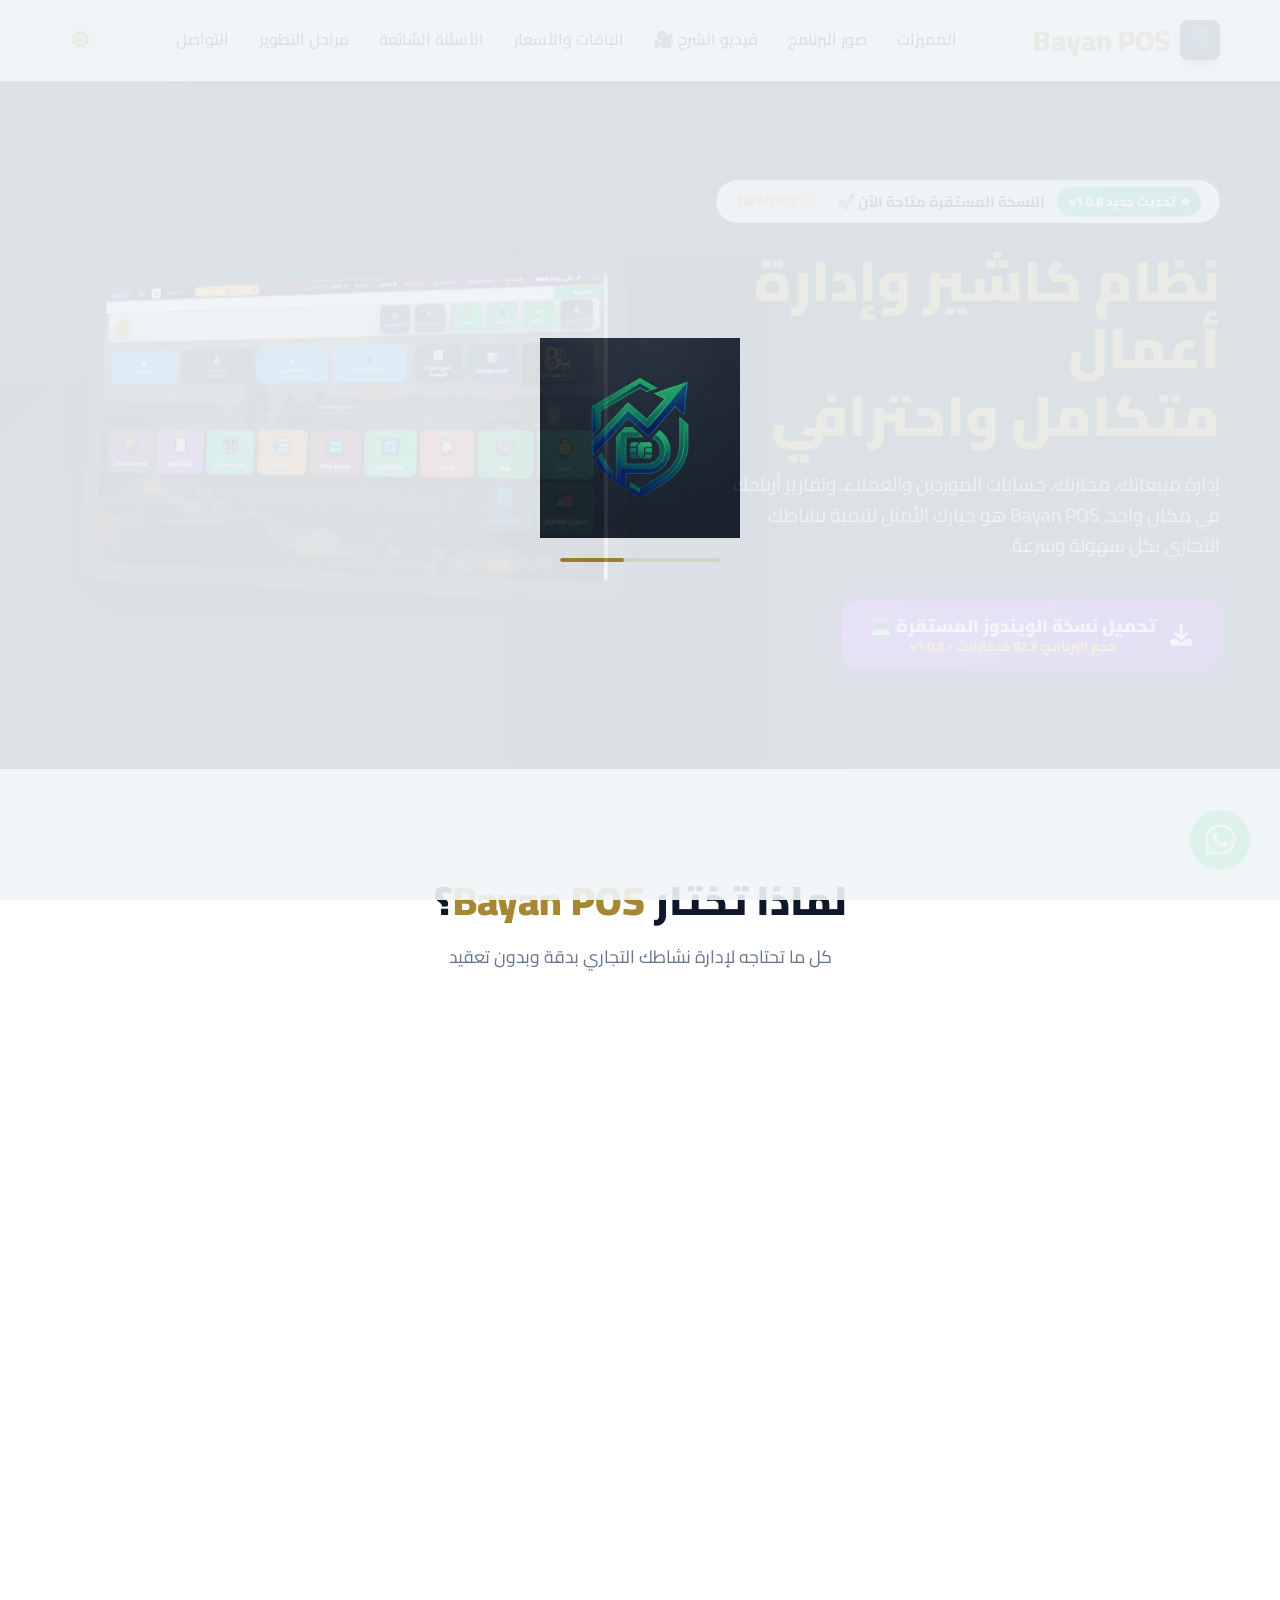
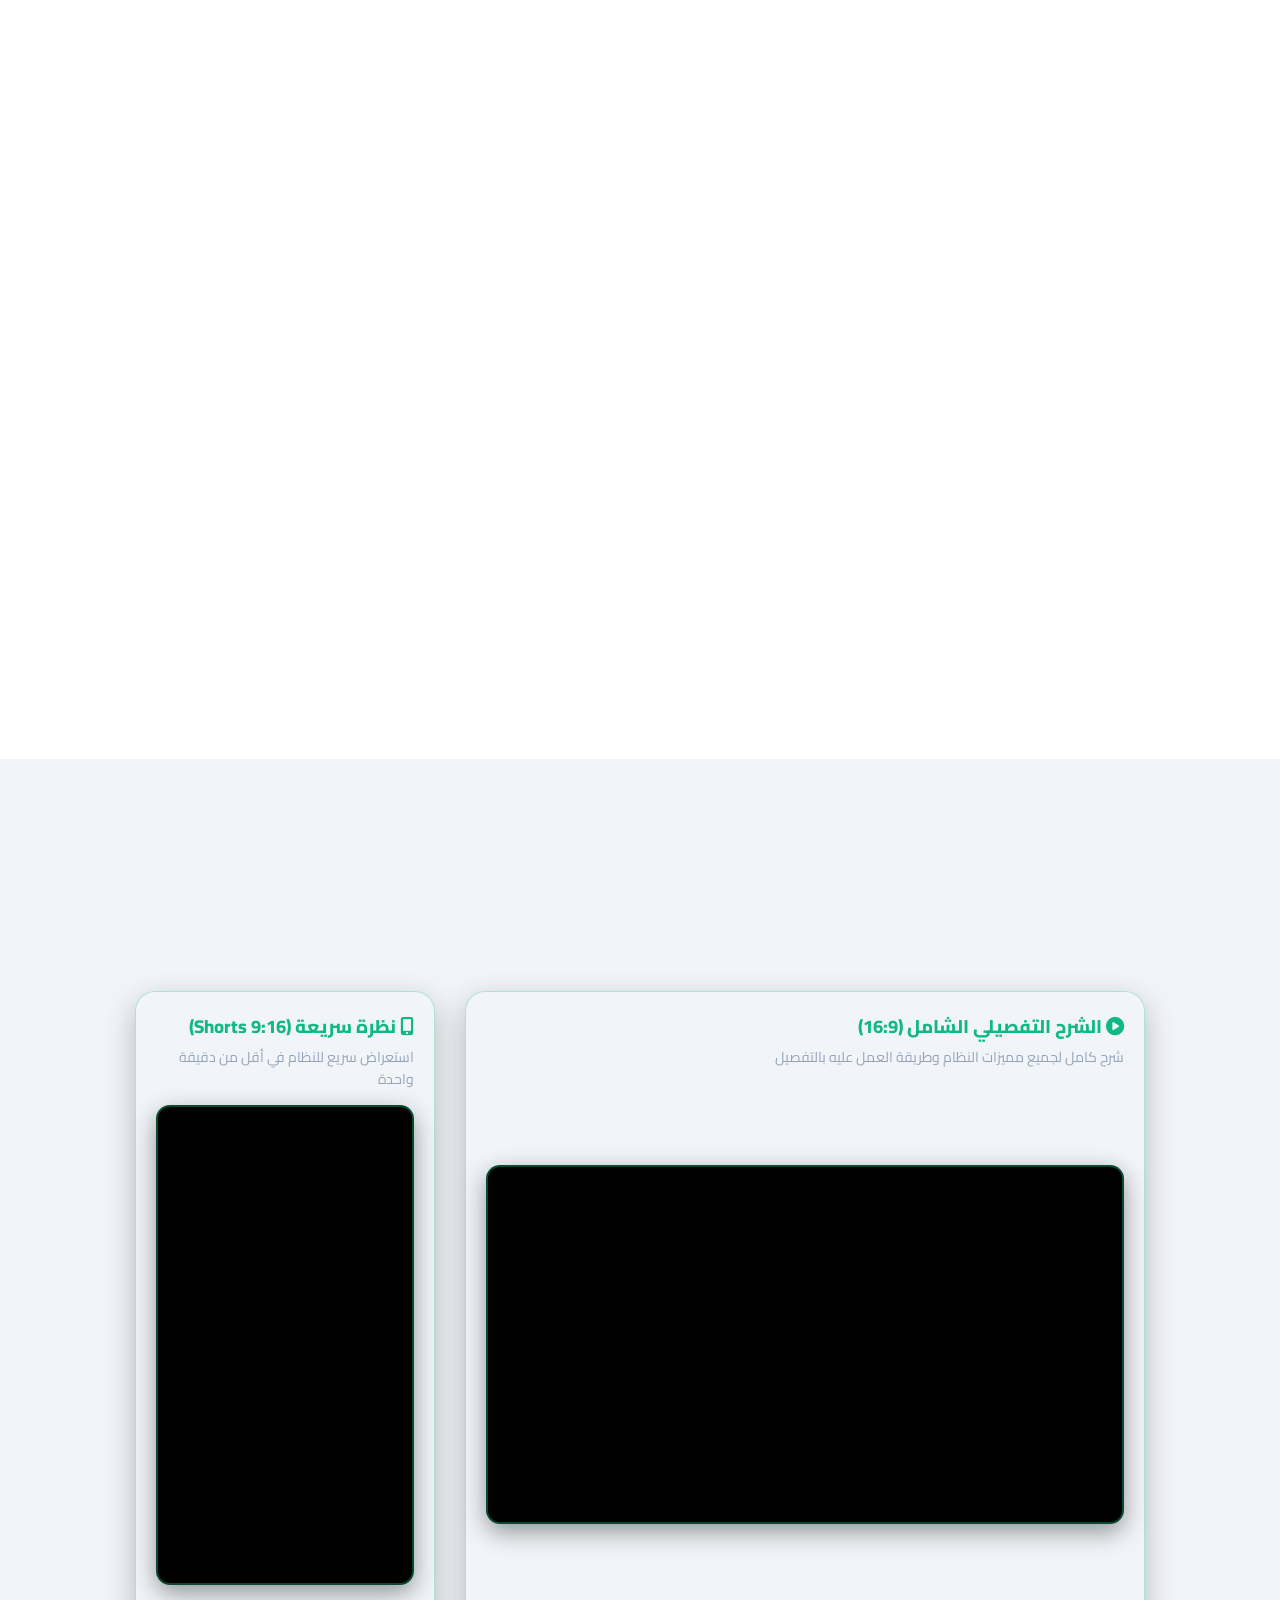
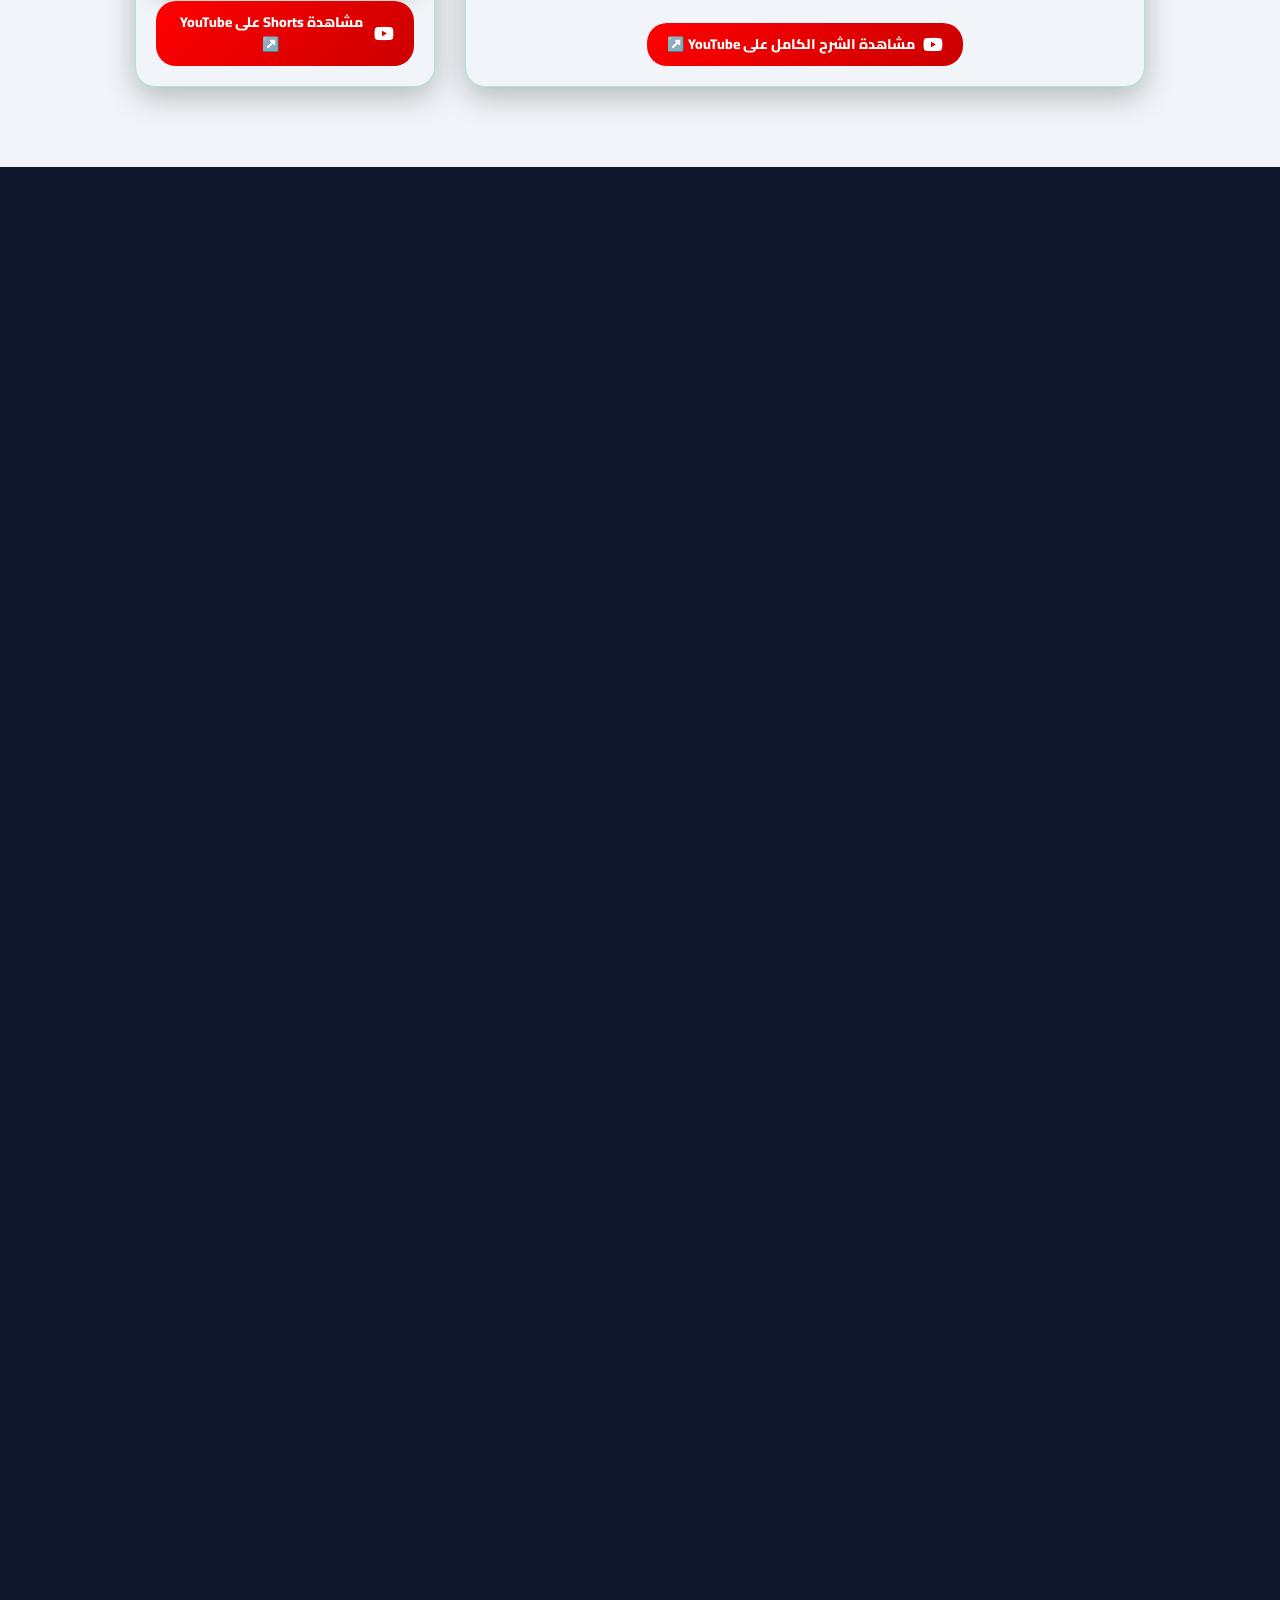
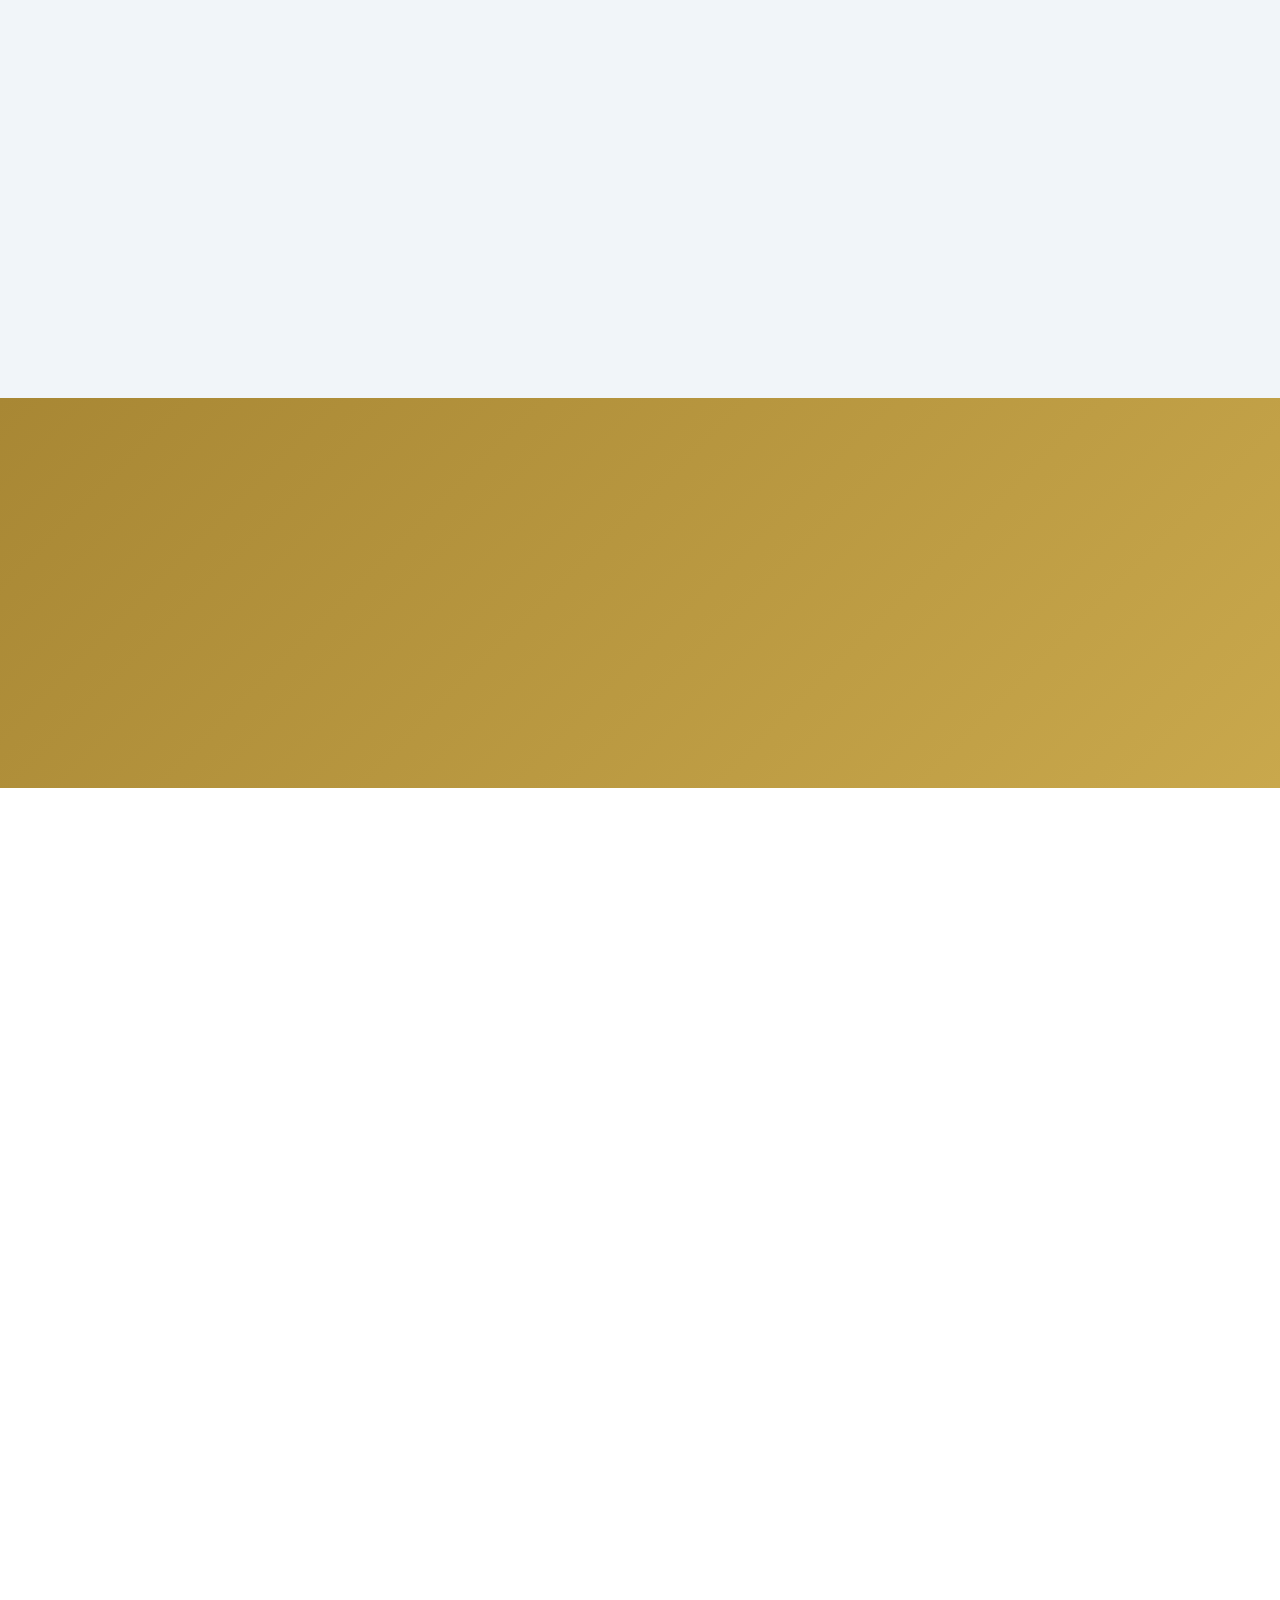
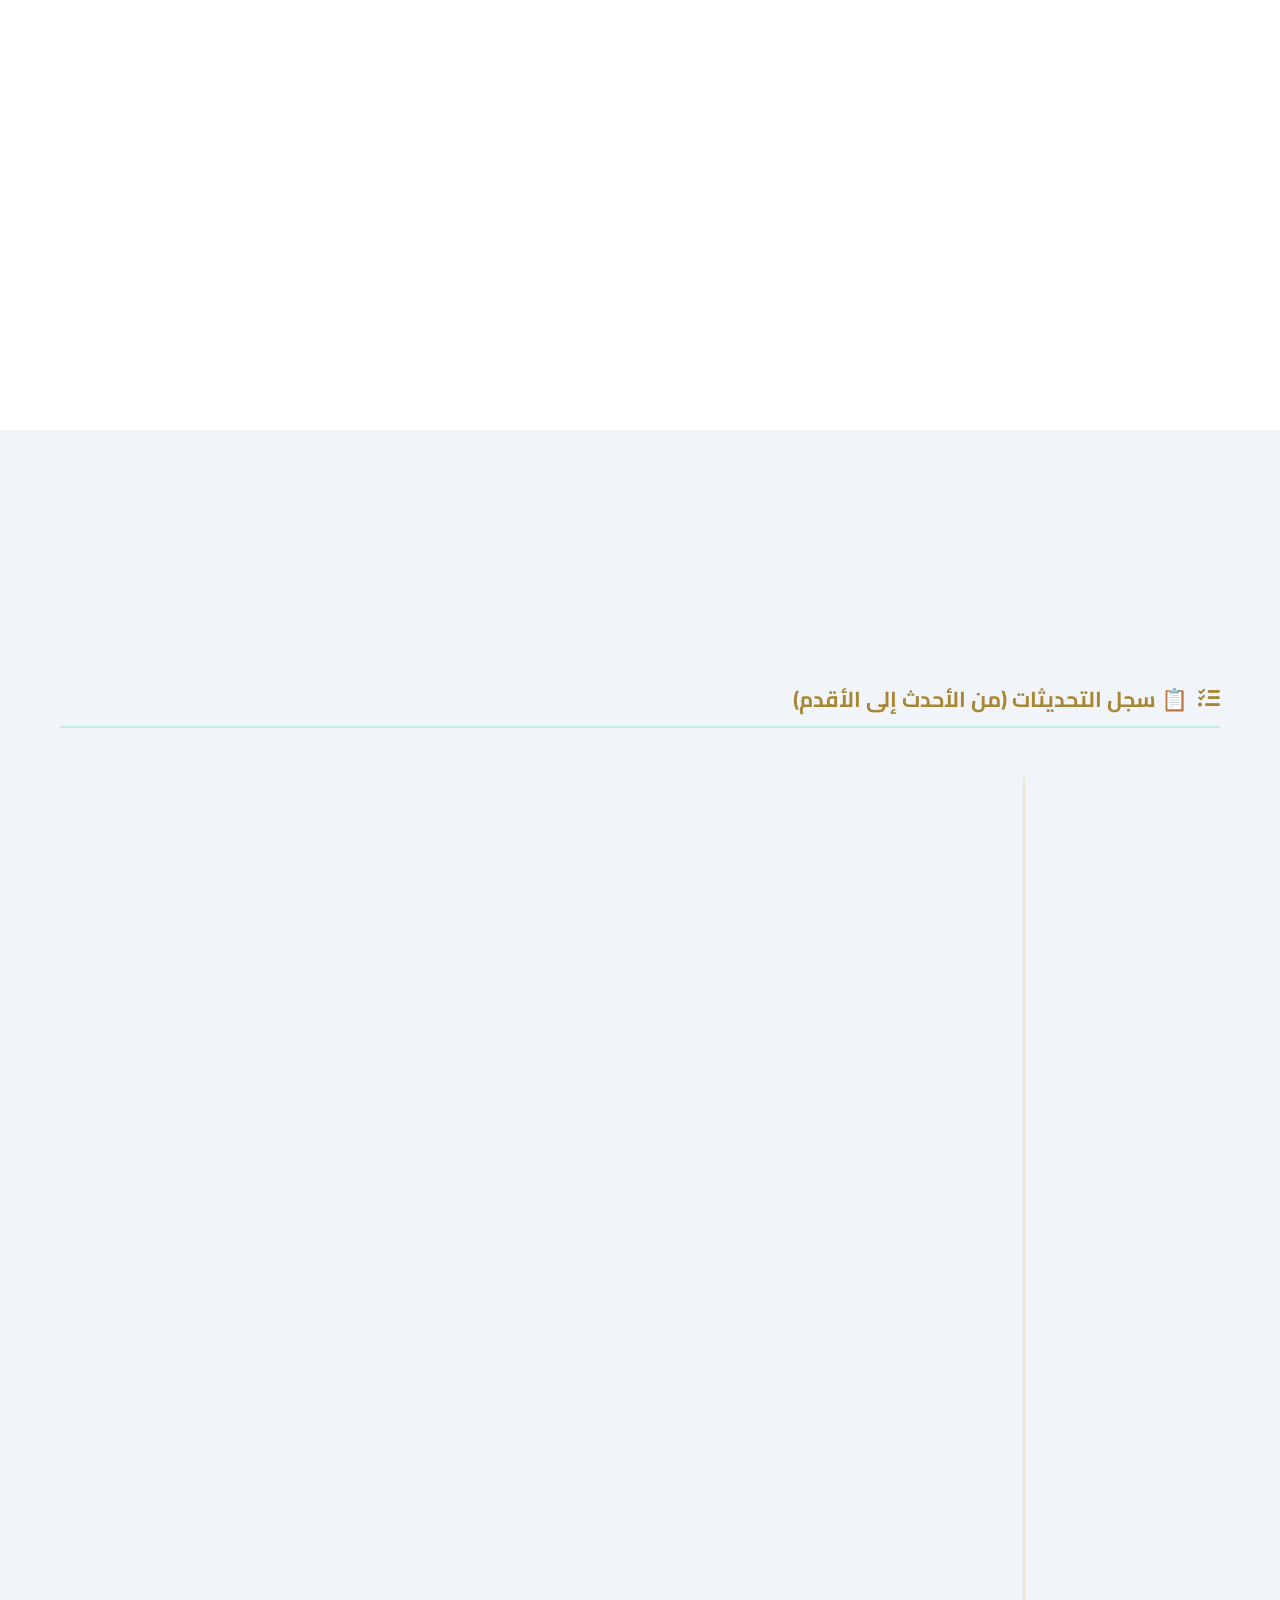
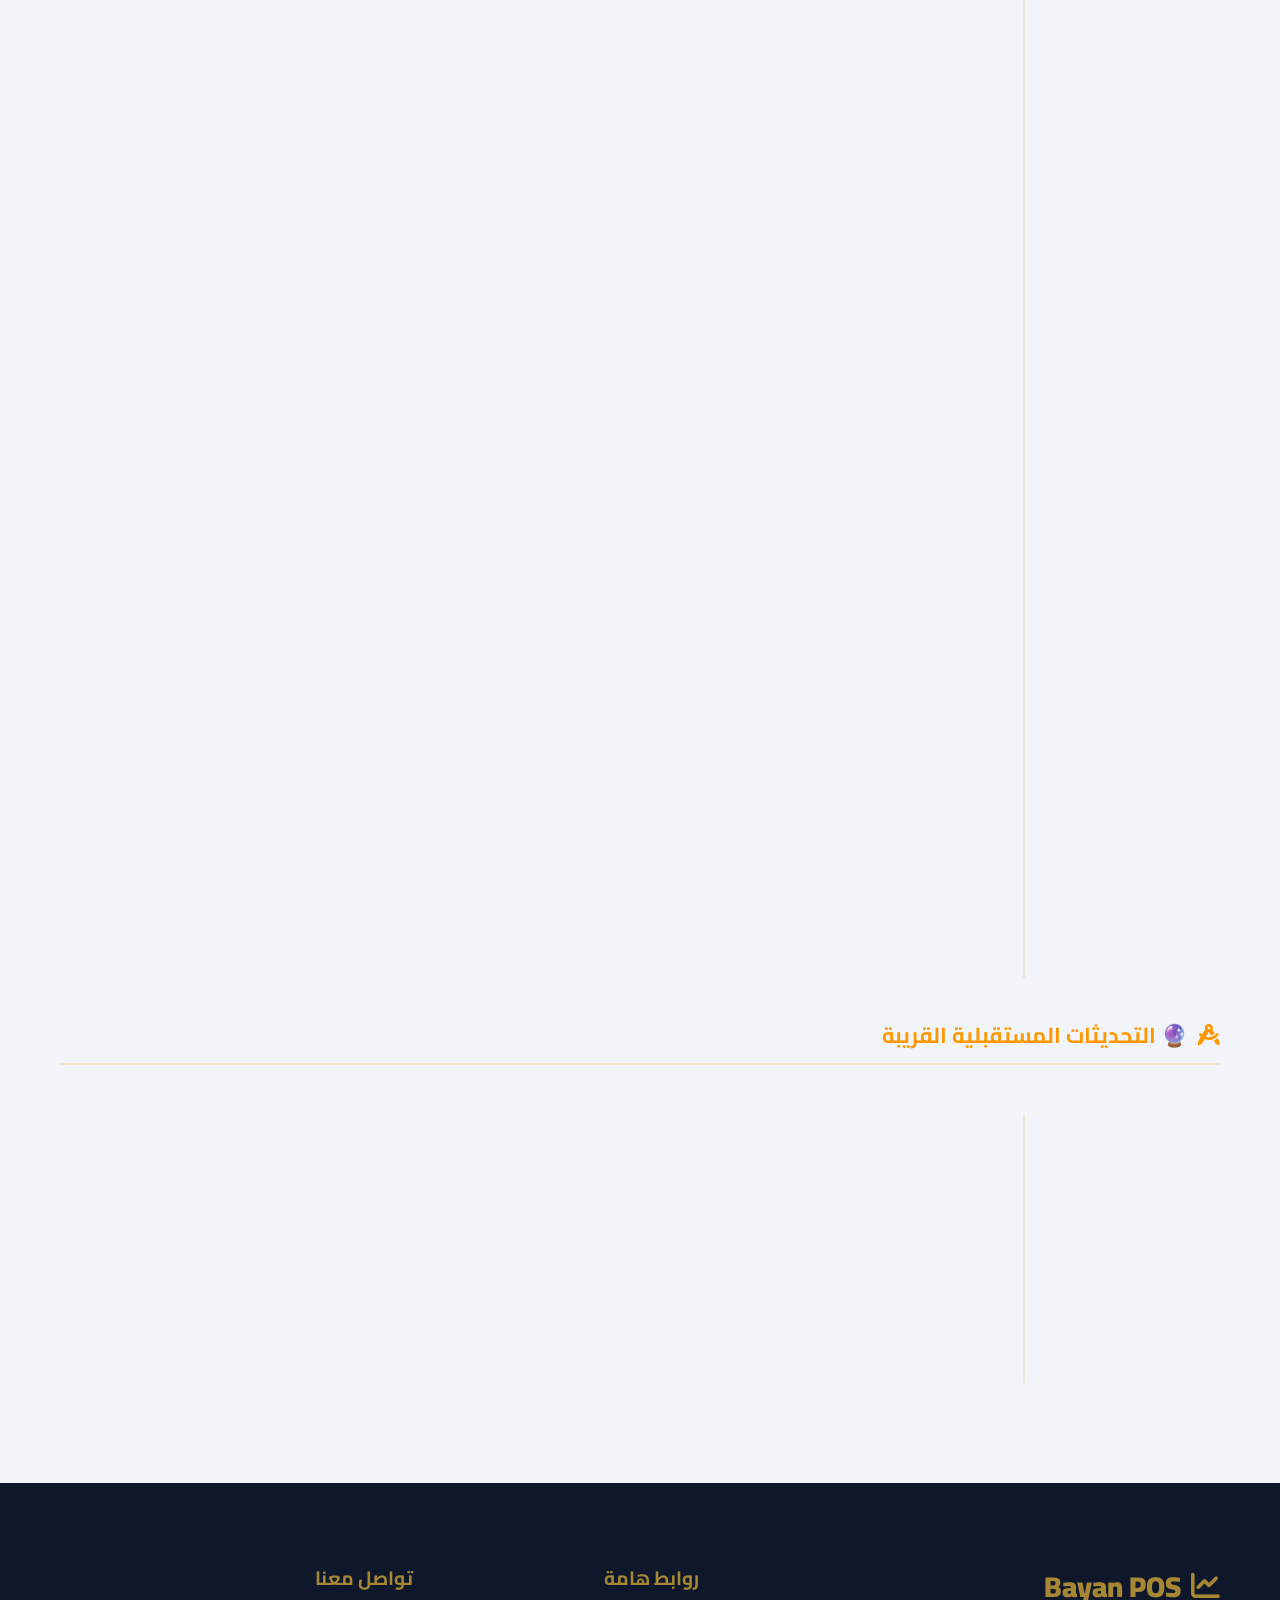
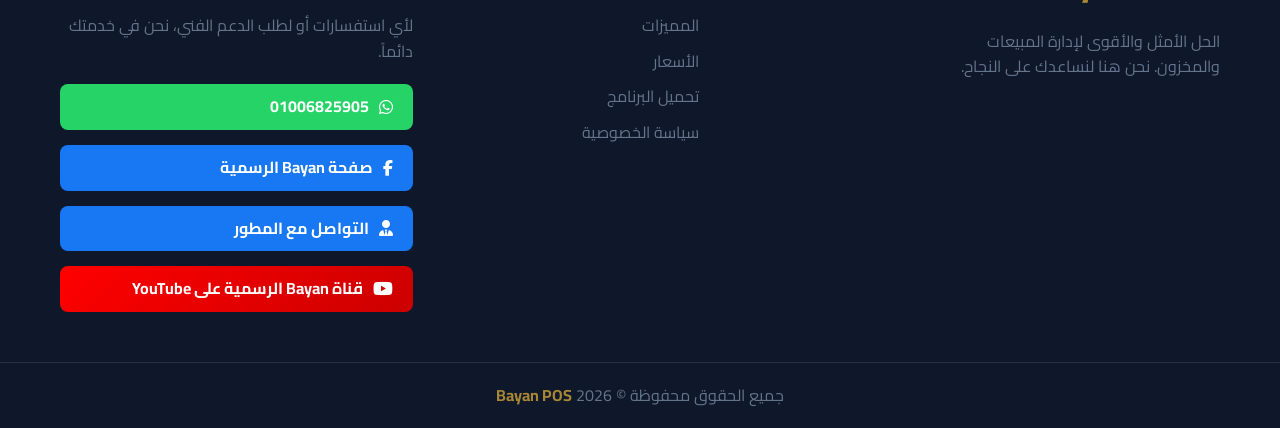
==== commit 634a69d3: "Add files via upload" ====
--- a/index.html
+++ b/index.html
@@ -4,8 +4,8 @@
 <head>
     <meta charset="UTF-8">
     <meta name="viewport" content="width=device-width, initial-scale=1.0">
-    <title>Bayan POS | نظام الكاشير وإدارة الأعمال الأقوى</title>
-    <link rel="stylesheet" href="style.css?v=1.0.7">
+    <title>Bayan POS System | نظام بيان لإدارة الكاشير ونقاط البيع</title>
+    <link rel="stylesheet" href="style.css?v=1.0.8">
 
     <!-- Preconnect for faster external resource loading -->
     <link rel="preconnect" href="https://fonts.googleapis.com">
@@ -78,21 +78,21 @@
                 <div class="hero-badge-v2">
                     <div class="badge-chip">
                         <span class="chip-dot"></span>
-                        <span>تحديث جديد v1.0.7</span>
+                        <span>تحديث جديد v1.0.8</span>
                     </div>
                     <span class="badge-text">النسخة المستقرة متاحة الآن 🚀</span>
-                    <span class="badge-date"><i class="fa-regular fa-clock"></i> 15/8/2026</span>
+                    <span class="badge-date"><i class="fa-regular fa-clock"></i> 16/8/2026</span>
                 </div>
                 <h1><span class="gold-title">نظام كاشير وإدارة أعمال</span> <span>متكامل واحترافي</span></h1>
                 <p>إدارة مبيعاتك، مخازنك، حسابات الموردين والعملاء، وتقارير أرباحك في مكان واحد. Bayan POS هو خيارك
                     الأمثل لتنمية نشاطك التجاري بكل سهولة وسرعة.</p>
                 <div class="hero-buttons">
-                    <a href="https://github.com/ehabamr062-ux/Bayan-Pos-System/releases/download/v1.0.7/Bayan.POS.Setup.1.0.7.exe" class="btn-primary btn-large btn-purple-glow download-btn" data-platform="windows" style="display: inline-flex; align-items: center; gap: 14px; padding: 14px 28px; border-radius: 14px; box-shadow: 0 10px 30px rgba(16, 185, 129, 0.35);">
+                    <a href="https://github.com/ehabamr062-ux/Bayan-Pos-System/releases/download/v1.0.8/Bayan.POS.Setup.1.0.8.exe" class="btn-primary btn-large btn-purple-glow download-btn" data-platform="windows" style="display: inline-flex; align-items: center; gap: 14px; padding: 14px 28px; border-radius: 14px; box-shadow: 0 10px 30px rgba(16, 185, 129, 0.35);">
                         <i class="fa-solid fa-download" style="font-size: 1.4rem;"></i>
                         <div style="display: flex; flex-direction: column; text-align: right; line-height: 1.3;">
                             <span style="font-weight: 900; font-size: 1.1rem;">تحميل نسخة الويندوز المستقرة 💻</span>
                             <span style="font-size: 0.82rem; font-weight: 800; color: #fbbf24; display: flex; align-items: center; gap: 6px;">
-                                حجم البرنامج: 82.3 ميجابايت • v1.0.7
+                                حجم البرنامج: 82.3 ميجابايت • v1.0.8
                             </span>
                         </div>
                     </a>
@@ -405,17 +405,17 @@
                 <h2>هل أنت مستعد لنقل نشاطك لمستوى آخر؟</h2>
                 <p>حمل النسخة الآن وابدأ في إدارة عملك باحترافية تامة. متاح للكمبيوتر وأنظمة الويندوز.</p>
                 <div class="cta-buttons" style="display: flex; gap: 20px; justify-content: center; flex-wrap: wrap;">
-                    <a href="https://github.com/ehabamr062-ux/Bayan-Pos-System/releases/download/v1.0.7/Bayan.POS.Setup.1.0.7.exe" class="btn-primary btn-large download-btn" data-platform="windows"
+                    <a href="https://github.com/ehabamr062-ux/Bayan-Pos-System/releases/download/v1.0.8/Bayan.POS.Setup.1.0.8.exe" class="btn-primary btn-large download-btn" data-platform="windows"
                         style="background: linear-gradient(135deg, #0078D7, #005a9e); border: 1.5px solid #00a4ef; display: inline-flex; align-items: center; gap: 14px; padding: 14px 28px; border-radius: 14px; box-shadow: 0 10px 30px rgba(0, 120, 215, 0.4);">
                         <i class="fa-brands fa-windows" style="font-size: 1.6rem; color: #ffffff;"></i>
                         <div style="display: flex; flex-direction: column; text-align: right; line-height: 1.3;">
                             <span style="font-weight: 900; font-size: 1.1rem; color: #ffffff;">تحميل لنظام ويندوز 💻</span>
                             <span style="font-size: 0.82rem; font-weight: 800; color: #fbbf24; display: flex; align-items: center; gap: 6px;">
-                                حجم البرنامج: 82.3 ميجابايت • v1.0.7
+                                حجم البرنامج: 82.3 ميجابايت • v1.0.8
                             </span>
                         </div>
                     </a>
-                    <a href="https://ehabamr062-ux.github.io/Bayan-Pos-System-V1.0.7/" target="_blank" class="btn-primary btn-large download-btn" data-platform="pwa" id="pwaDownloadBtn"
+                    <a href="https://ehabamr062-ux.github.io/Bayan-Pos-System-V1.0.8/" target="_blank" class="btn-primary btn-large download-btn" data-platform="pwa" id="pwaDownloadBtn"
                         style="background: linear-gradient(135deg, #065f46, #047857); border: 2px solid #10b981; display: inline-flex; align-items: center; gap: 14px; padding: 14px 28px; border-radius: 14px; box-shadow: 0 10px 30px rgba(16, 185, 129, 0.35); text-decoration: none; transition: 0.3s; cursor: pointer;"
                         onmouseover="this.style.transform='translateY(-2px)'" onmouseout="this.style.transform='none'">
                         <i class="fa-solid fa-mobile-screen-button" style="font-size: 1.8rem; color: #3DDC84;"></i>
@@ -568,7 +568,7 @@
                     </h3>
 
                     <div class="timeline">
-                        <!-- 🌟 Latest Release: v1.0.7 Today (15 August 2026) 🌟 -->
+                        <!-- 🌟 Latest Release: v1.0.8 Today (16 August 2026) 🌟 -->
                         <div class="timeline-item active collapsible-timeline open" style="border-right: 4px solid #10b981;">
                             <div class="timeline-dot" style="background: #10b981;">
                                 <i class="fa-solid fa-rocket"></i>
@@ -576,70 +576,94 @@
                             <div class="timeline-content">
                                 <div class="timeline-header" onclick="toggleTimelineItem(this)">
                                     <div style="flex:1;">
-                                        <div class="timeline-date" style="color: #10b981; font-weight: bold;">تم الإصدار اليوم (15 أغسطس 2026 - الإصدار 1.0.7 الأحدث) 🌟</div>
-                                        <h3 style="color: #10b981; margin: 0; font-size: 1.25rem;">الإصدار v1.0.7 (15/08/2026) - تطوير شامل للأداء، شاشة الدخول، والمخزن واستقرار الأجهزة ⚡</h3>
+                                        <div class="timeline-date" style="color: #10b981; font-weight: bold;">تم الإصدار اليوم (16 أغسطس 2026 - الإصدار 1.0.8 الأحدث) 🌟</div>
+                                        <h3 style="color: #10b981; margin: 0; font-size: 1.25rem;">الإصدار v1.0.8 (16/08/2026) - حل الشاشات المعلقة، التحديثات السحابية الحية، وتوحيد الطباعة الحرارية ⚡</h3>
                                     </div>
                                     <div class="timeline-toggle-btn" style="color: #10b981;"><i class="fa-solid fa-chevron-down"></i></div>
                                 </div>
                                 <div class="timeline-details">
-                                    <p style="font-weight: bold; color: #334155; margin-top: 10px; margin-bottom: 12px;">سجل التعديلات والتحسينات في الإصدار الحالي (v1.0.7):</p>
+                                    <p style="font-weight: bold; color: #334155; margin-top: 10px; margin-bottom: 12px;">سجل التعديلات والتحسينات في الإصدار الحالي (v1.0.8):</p>
                                     
                                     <div style="display: flex; flex-direction: column; gap: 10px;">
                                         <div style="background: rgba(16, 185, 129, 0.06); border: 1px solid rgba(16, 185, 129, 0.2); border-radius: 10px; padding: 10px 14px;">
-                                            <h4 style="margin: 0 0 6px 0; color: #059669; font-size: 0.95rem;">⚡ 1. قسم أداء واستقرار النظام (Performance & Stability)</h4>
-                                            <ul style="margin: 0; padding-right: 18px; font-size: 0.88rem; color: #334155; line-height: 1.6;">
-                                                <li>حل مشكلة تعليق وتجمد الشاشة الزرقاء على الأجهزة الاقتصادية وأجهزة الكاشير القديمة عبر تحسين معالجة الرسوميات.</li>
-                                                <li>تأمين عمل قواعد البيانات المحلية بنسبة 100% بدون الحاجة للاتصال بالإنترنت مع تفريغ الذاكرة تلقائياً.</li>
+                                            <h4 style="margin: 0 0 6px 0; color: #059669; font-size: 0.95rem;">⚡ 1. قسم أداء واستقرار النظام (Performance & Clean Exit)</h4>
+                                            <ul style="margin: 0; padding-right: 18px; font-size: 0.88rem; color: #334155; line-height: 1.6;">
+                                                <li>حل جذري لمشكلة الشاشة الزرقاء أو المعلقة وتشغيل شاشات البرنامج فوراً دون أي تجميد.</li>
+                                                <li>تحسين الإغلاق السريع للنظام فورياً لمنع قفل الملفات في الـ Task Manager أثناء الحذف أو التثبيت.</li>
                                             </ul>
                                         </div>
 
                                         <div style="background: rgba(59, 130, 246, 0.06); border: 1px solid rgba(59, 130, 246, 0.2); border-radius: 10px; padding: 10px 14px;">
-                                            <h4 style="margin: 0 0 6px 0; color: #2563eb; font-size: 0.95rem;">📦 2. قسم المخزن وإدارة المنتجات (Inventory & Products)</h4>
-                                            <ul style="margin: 0; padding-right: 18px; font-size: 0.88rem; color: #334155; line-height: 1.6;">
-                                                <li>تمديد جدول البضاعة والمخزون لملء الشاشة رأسياً بالكامل لراحة وسلاسة بصرية أثناء جرد وعرض المنتجات.</li>
-                                                <li>إبراز وتجميل شريط الفلاتر والبحث العلوي بإطار ذهبي أنيق مع إلغاء قيود عرض الأصناف.</li>
-                                                <li>تفعيل أزرار التنقل السريع بين الأصناف (السابق والتالي) مع حماية ضد التكرار.</li>
+                                            <h4 style="margin: 0 0 6px 0; color: #2563eb; font-size: 0.95rem;">📢 2. نظام الإشعارات والتواصل السحابي المباشر (Cloud Broadcasts)</h4>
+                                            <ul style="margin: 0; padding-right: 18px; font-size: 0.88rem; color: #334155; line-height: 1.6;">
+                                                <li>إمكانية إرسال تهاني وتنبيهات مباشرة لجميع المستخدمين سحابياً في ثوانٍ بدون تعديل كود البرنامج.</li>
+                                                <li>تراكم وسجل تاريخي كامل لجميع الرسائل والتحديثات السحابية داخل تبويب الإشعارات.</li>
+                                                <li>تحديد ذكي للظهور التلقائي للرسائل المهمة عند فتح البرنامج بحد أقصى (4 مرات).</li>
                                             </ul>
                                         </div>
 
                                         <div style="background: rgba(147, 51, 234, 0.06); border: 1px solid rgba(147, 51, 234, 0.2); border-radius: 10px; padding: 10px 14px;">
-                                            <h4 style="margin: 0 0 6px 0; color: #7e22ce; font-size: 0.95rem;">🔐 3. قسم واجهة تسجيل الدخول وكروت الموظفين (Login & NFC Cards)</h4>
-                                            <ul style="margin: 0; padding-right: 18px; font-size: 0.88rem; color: #334155; line-height: 1.6;">
-                                                <li>تطوير هندسي لأبعاد النافذة (توسيع العرض الأفقي وتقليل الارتفاع لتناسب كافة الشاشات).</li>
-                                                <li>تحديث ثيم الكارت إلى البنفسجي الملكي الفاخر مع إطار نيون أخضر زمردي بارز.</li>
-                                                <li>تفعيل خاصية الدخول الفوري بكارت الموظف الذكي بنمطين (التمرير المباشر السريع، أو إدخال الكود يدوياً).</li>
+                                            <h4 style="margin: 0 0 6px 0; color: #7e22ce; font-size: 0.95rem;">🔔 3. مركز إدارة التنبيهات بـ 4 تبويبات (Notification Center)</h4>
+                                            <ul style="margin: 0; padding-right: 18px; font-size: 0.88rem; color: #334155; line-height: 1.6;">
+                                                <li>فصل تنبيهات نواقص البضاعة عن ديون وحسابات العملاء مع زر استلام مخصص لكل قسم.</li>
+                                                <li>حماية كاملة ومزدوجة في IndexedDB لضمان عدم ضياع التنبيهات المستلمة عند إغلاق البرنامج.</li>
                                             </ul>
                                         </div>
 
                                         <div style="background: rgba(245, 158, 11, 0.06); border: 1px solid rgba(245, 158, 11, 0.2); border-radius: 10px; padding: 10px 14px;">
-                                            <h4 style="margin: 0 0 6px 0; color: #d97706; font-size: 0.95rem;">💳 4. قسم وسائل وطرق الدفع والمالية (Payment Methods & Treasury)</h4>
-                                            <ul style="margin: 0; padding-right: 18px; font-size: 0.88rem; color: #334155; line-height: 1.6;">
-                                                <li>قفل وتأمين وسائل الدفع الأساسية (نقدي / كاش وأجل) ضد أي تعديل أو تعطيل لحماية الحسابات.</li>
-                                                <li>تطوير وتجميل مربعات وأزرار الإجراءات والترتيب لوسائل الدفع المخصصة.</li>
-                                            </ul>
-                                        </div>
-
-                                        <div style="background: rgba(16, 185, 129, 0.06); border: 1px solid rgba(16, 185, 129, 0.2); border-radius: 10px; padding: 10px 14px;">
-                                            <h4 style="margin: 0 0 6px 0; color: #059669; font-size: 0.95rem;">🔄 5. التحديث التلقائي والنسخ الاحتياطي الإجباري (Auto Updater & Backup)</h4>
-                                            <ul style="margin: 0; padding-right: 18px; font-size: 0.88rem; color: #334155; line-height: 1.6;">
-                                                <li>نظام التحديث التلقائي بالخلفية بدون فتح المتصفح وبدون فقدان أي بيانات للعميل.</li>
-                                                <li>إنشاء نسخة احتياطية إجبارية في AppData/Roaming/Bayan POS/backups قبل تثبيت أي تحديث.</li>
+                                            <h4 style="margin: 0 0 6px 0; color: #d97706; font-size: 0.95rem;">🖨️ 4. توحيد قوالب الطباعة الحرارية وسندات القبض والصرف</h4>
+                                            <ul style="margin: 0; padding-right: 18px; font-size: 0.88rem; color: #334155; line-height: 1.6;">
+                                                <li>توحيد شكل ومحرك طباعة سندات القبض والصرف في الفواتير وكشوفات الحساب والخزينة.</li>
+                                                <li>معالجة اتجاه الأرقام المالية السالبة والكسور للظهور بدقة عالية بدون لخبطة.</li>
                                             </ul>
                                         </div>
                                     </div>
 
                                     <div class="timeline-tags" style="margin-top: 14px;">
-                                        <span style="background: rgba(16,185,129,0.15); color: #10b981;">الإصدار الأحدث v1.0.7</span>
-                                        <span style="background: rgba(16,185,129,0.15); color: #10b981;">استقرار الأداء</span>
-                                        <span style="background: rgba(16,185,129,0.15); color: #10b981;">كروت الموظفين</span>
-                                        <span style="background: rgba(16,185,129,0.15); color: #10b981;">التحديث الآمن</span>
+                                        <span style="background: rgba(16,185,129,0.15); color: #10b981;">الإصدار الأحدث v1.0.8</span>
+                                        <span style="background: rgba(16,185,129,0.15); color: #10b981;">التحديثات السحابية</span>
+                                        <span style="background: rgba(16,185,129,0.15); color: #10b981;">استقرار وسرعة الأداء</span>
+                                        <span style="background: rgba(16,185,129,0.15); color: #10b981;">الطباعة الموحدة</span>
                                     </div>
                                 </div>
                             </div>
                         </div>
 
-                        <!-- 2. Release: v1.0.6 (13 August 2026) -->
-                        <div class="timeline-item active collapsible-timeline" style="margin-top: 20px; border-right: 4px solid #60a5fa;">
+                        <!-- 2. Release: v1.0.7 (15 August 2026) -->
+                        <div class="timeline-item collapsible-timeline" style="margin-top: 20px; border-right: 4px solid #60a5fa;">
+                            <div class="timeline-dot" style="background: #3b82f6;">
+                                <i class="fa-solid fa-code-branch"></i>
+                            </div>
+                            <div class="timeline-content">
+                                <div class="timeline-header" onclick="toggleTimelineItem(this)">
+                                    <div style="flex:1;">
+                                        <div class="timeline-date" style="color: #64748b; font-weight: bold;">(15 أغسطس 2026 - الإصدار 1.0.7)</div>
+                                        <h3 style="color: #1e293b; margin: 0; font-size: 1.15rem;">الإصدار v1.0.7 (15/08/2026) - تطوير شامل للأداء، شاشة الدخول، والمخزن واستقرار الأجهزة ⚡</h3>
+                                    </div>
+                                    <div class="timeline-toggle-btn" style="color: #64748b;"><i class="fa-solid fa-chevron-down"></i></div>
+                                </div>
+                                <div class="timeline-details">
+                                    <p style="font-weight: bold; color: #334155; margin-top: 10px; margin-bottom: 12px;">سجل التعديلات والتحسينات في الإصدار (v1.0.7):</p>
+                                    <div style="display: flex; flex-direction: column; gap: 8px;">
+                                        <div style="background: rgba(59, 130, 246, 0.06); border: 1px solid rgba(59, 130, 246, 0.2); border-radius: 10px; padding: 8px 12px;">
+                                            <ul style="margin: 0; padding-right: 18px; font-size: 0.85rem; color: #334155; line-height: 1.6;">
+                                                <li>تمديد جدول المخزون لملء الشاشة رأسياً بالكامل وإبراز شريط البحث الذهبي.</li>
+                                                <li>تطوير واجهة تسجيل الدخول وثيم الكارت البنفسجي الملكي مع كروت الموظفين.</li>
+                                                <li>تأمين وسائل الدفع الأساسية وحمايتها ضد التعطيل أو الحذف.</li>
+                                            </ul>
+                                        </div>
+                                    </div>
+                                    <div class="timeline-tags" style="margin-top: 10px;">
+                                        <span style="background: rgba(59, 130, 246, 0.1); color: #2563eb;">v1.0.7</span>
+                                        <span style="background: rgba(59, 130, 246, 0.1); color: #2563eb;">كروت الموظفين</span>
+                                        <span style="background: rgba(59, 130, 246, 0.1); color: #2563eb;">المخزن المطور</span>
+                                    </div>
+                                </div>
+                            </div>
+                        </div>
+
+                        <!-- 3. Release: v1.0.6 (13 August 2026) -->
+                        <div class="timeline-item collapsible-timeline" style="margin-top: 20px; border-right: 4px solid #60a5fa;">
                             <div class="timeline-dot" style="background: #3b82f6;">
                                 <i class="fa-solid fa-code-branch"></i>
                             </div>
@@ -1071,7 +1095,7 @@
 
                 <!-- أزرار الإجراءات -->
                 <div style="display:flex; gap:12px; flex-wrap:wrap;">
-                    <a href="https://ehabamr062-ux.github.io/Bayan-Pos-System-V1.0.7/" target="_blank"
+                    <a href="https://ehabamr062-ux.github.io/Bayan-Pos-System-V1.0.8/" target="_blank"
                         onclick="document.getElementById('pwaDisclaimerModal').style.display='none'"
                         style="flex:1.4; padding:14px 20px; border-radius:14px; border:none; background:linear-gradient(135deg, #10b981, #059669); color:#ffffff; font-weight:900; font-size:1rem; cursor:pointer; text-decoration:none; text-align:center; box-shadow:0 6px 20px rgba(16,185,129,0.4); display:flex; align-items:center; justify-content:center; gap:8px; transition:0.25s;"
                         onmouseover="this.style.transform='translateY(-2px)'" onmouseout="this.style.transform='none'">
@@ -1095,7 +1119,7 @@
         <i class="fa-solid fa-arrow-up"></i>
     </button>
 
-    <script src="script.js?v=1.0.7"></script>
+    <script src="script.js?v=1.0.8"></script>
 </body>
 
 </html>
